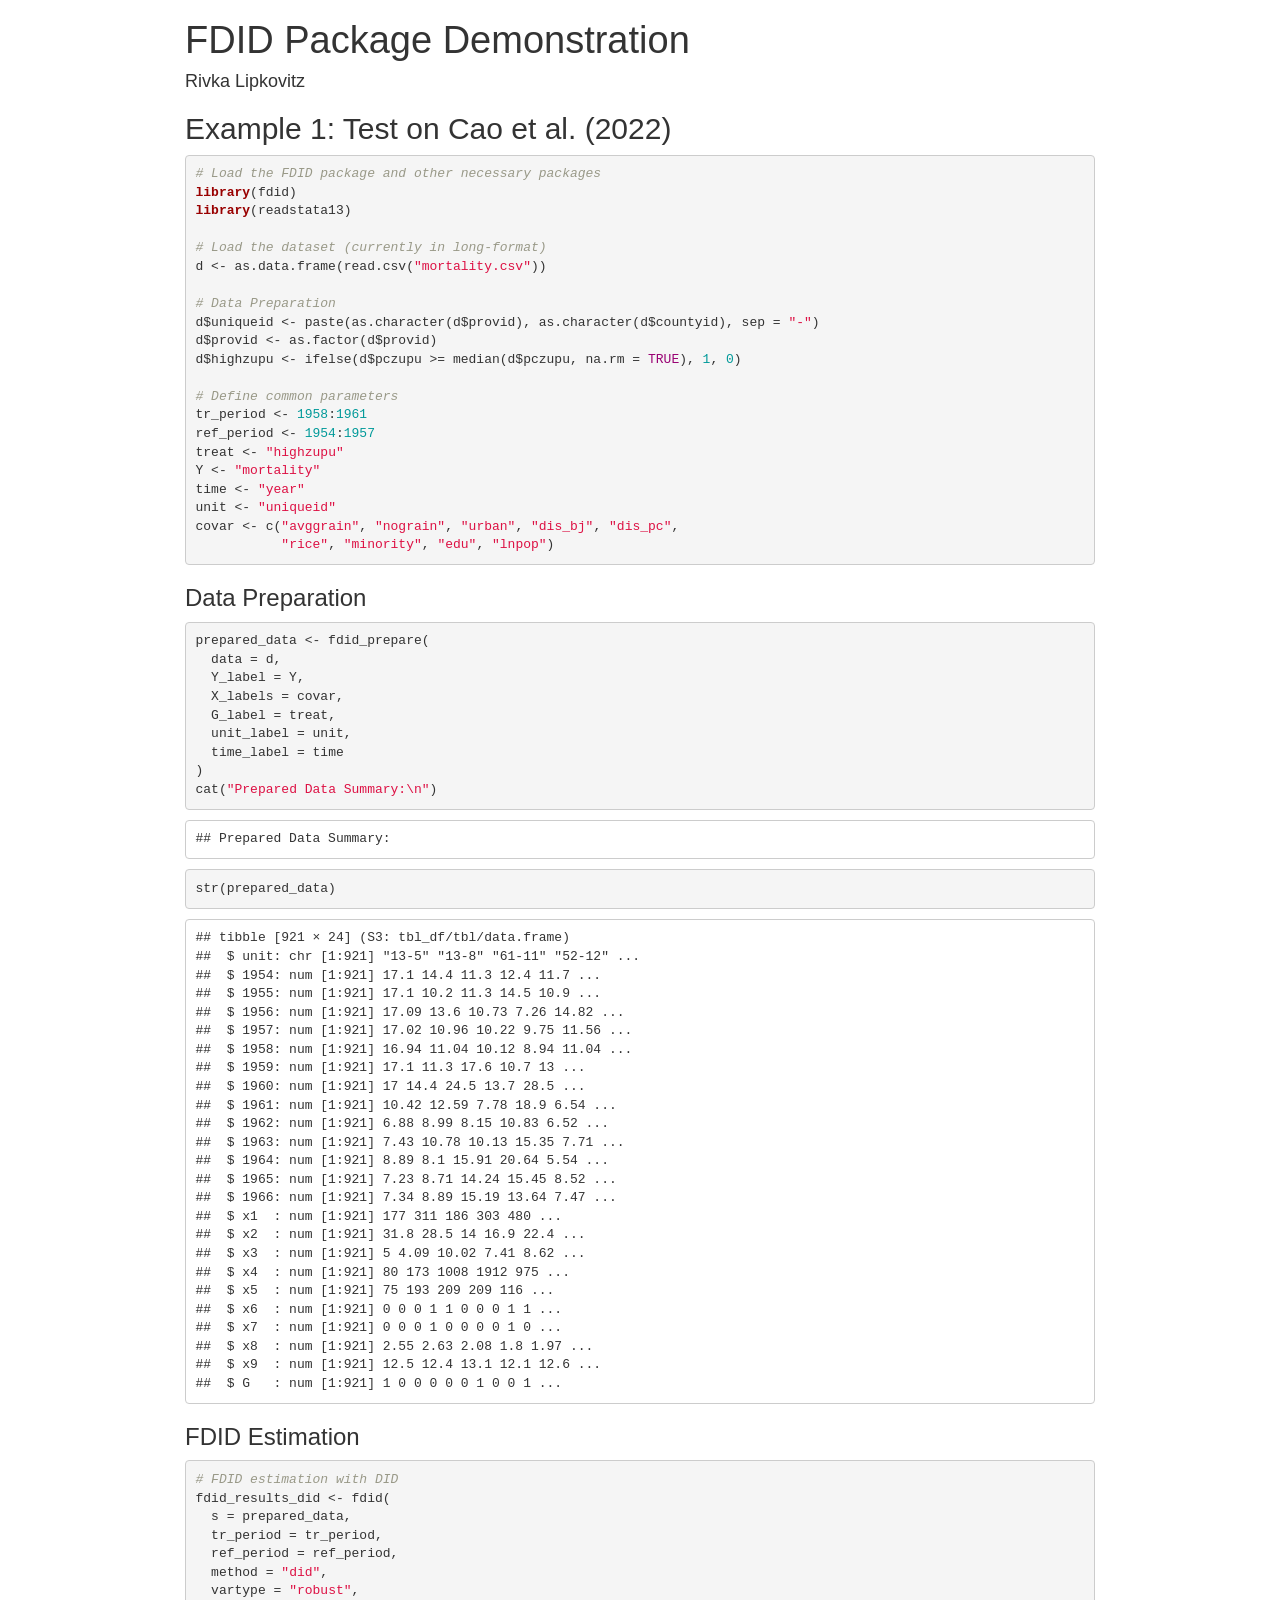
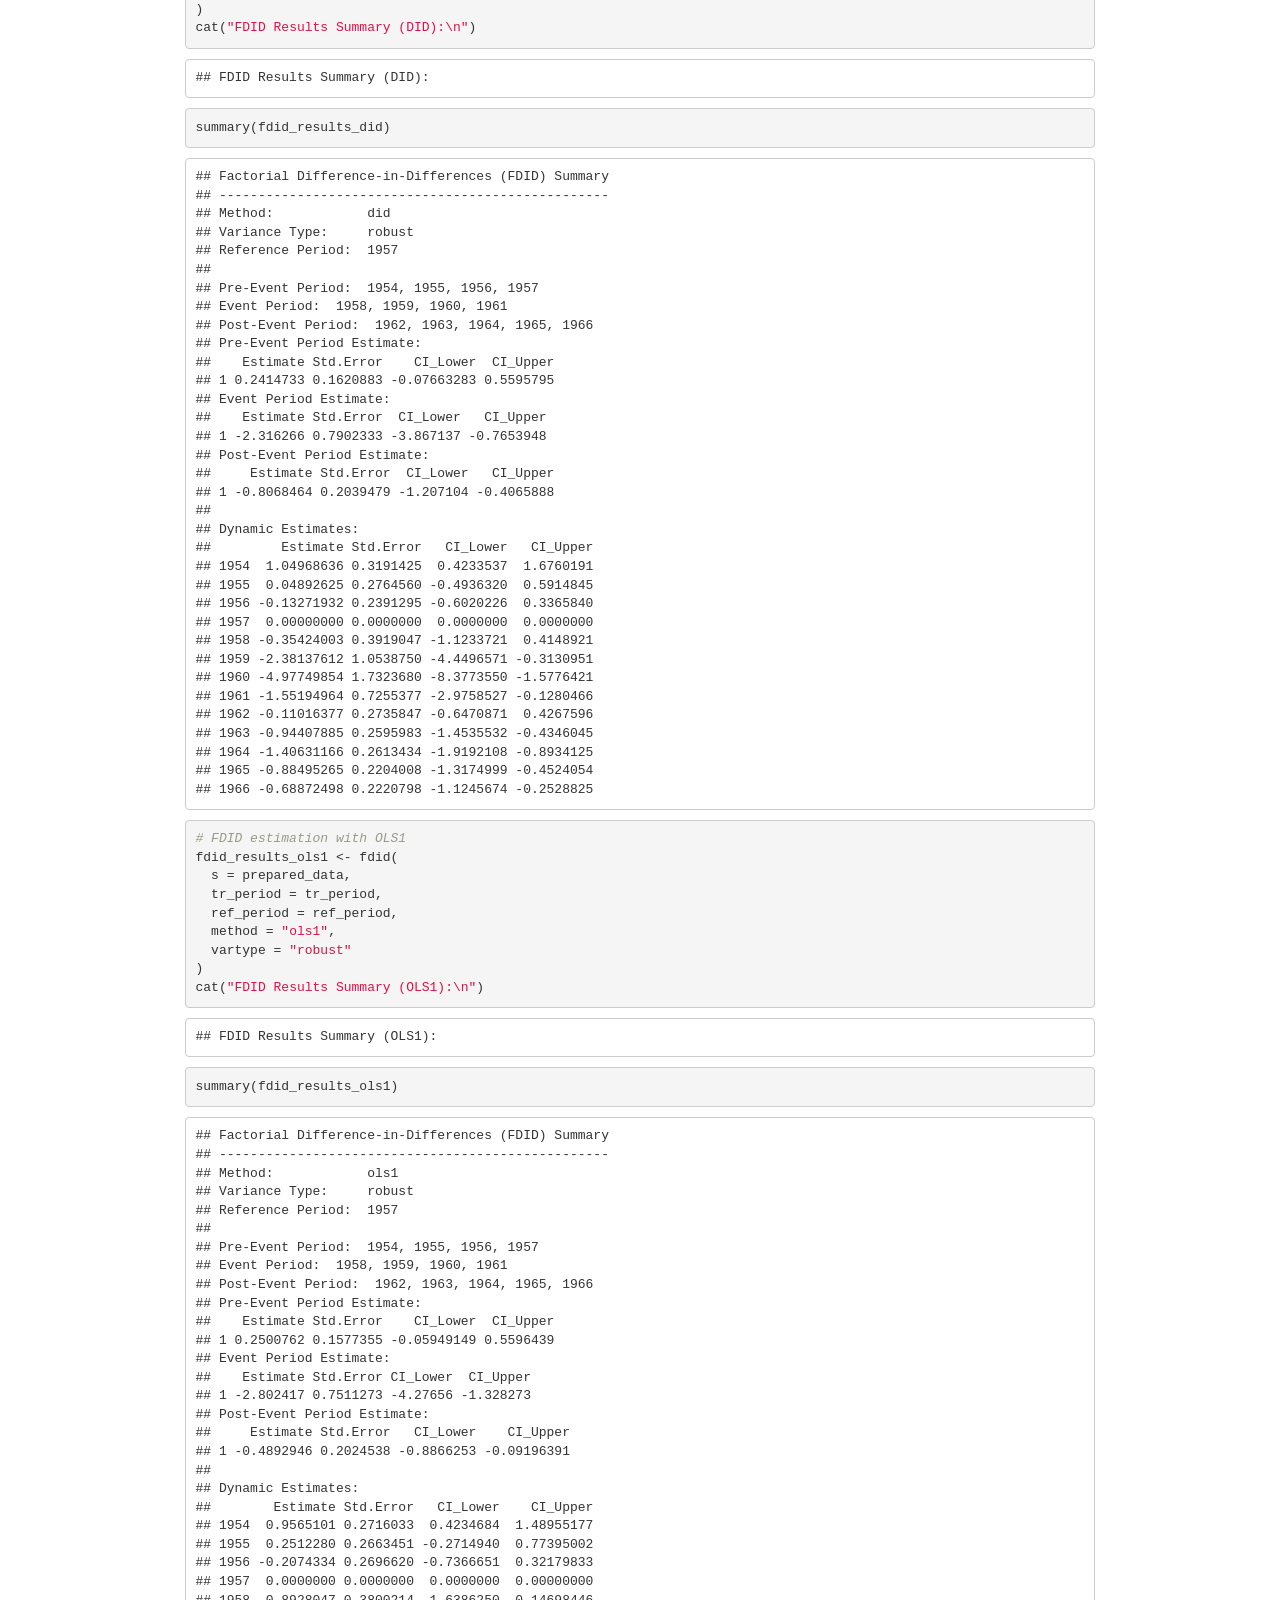
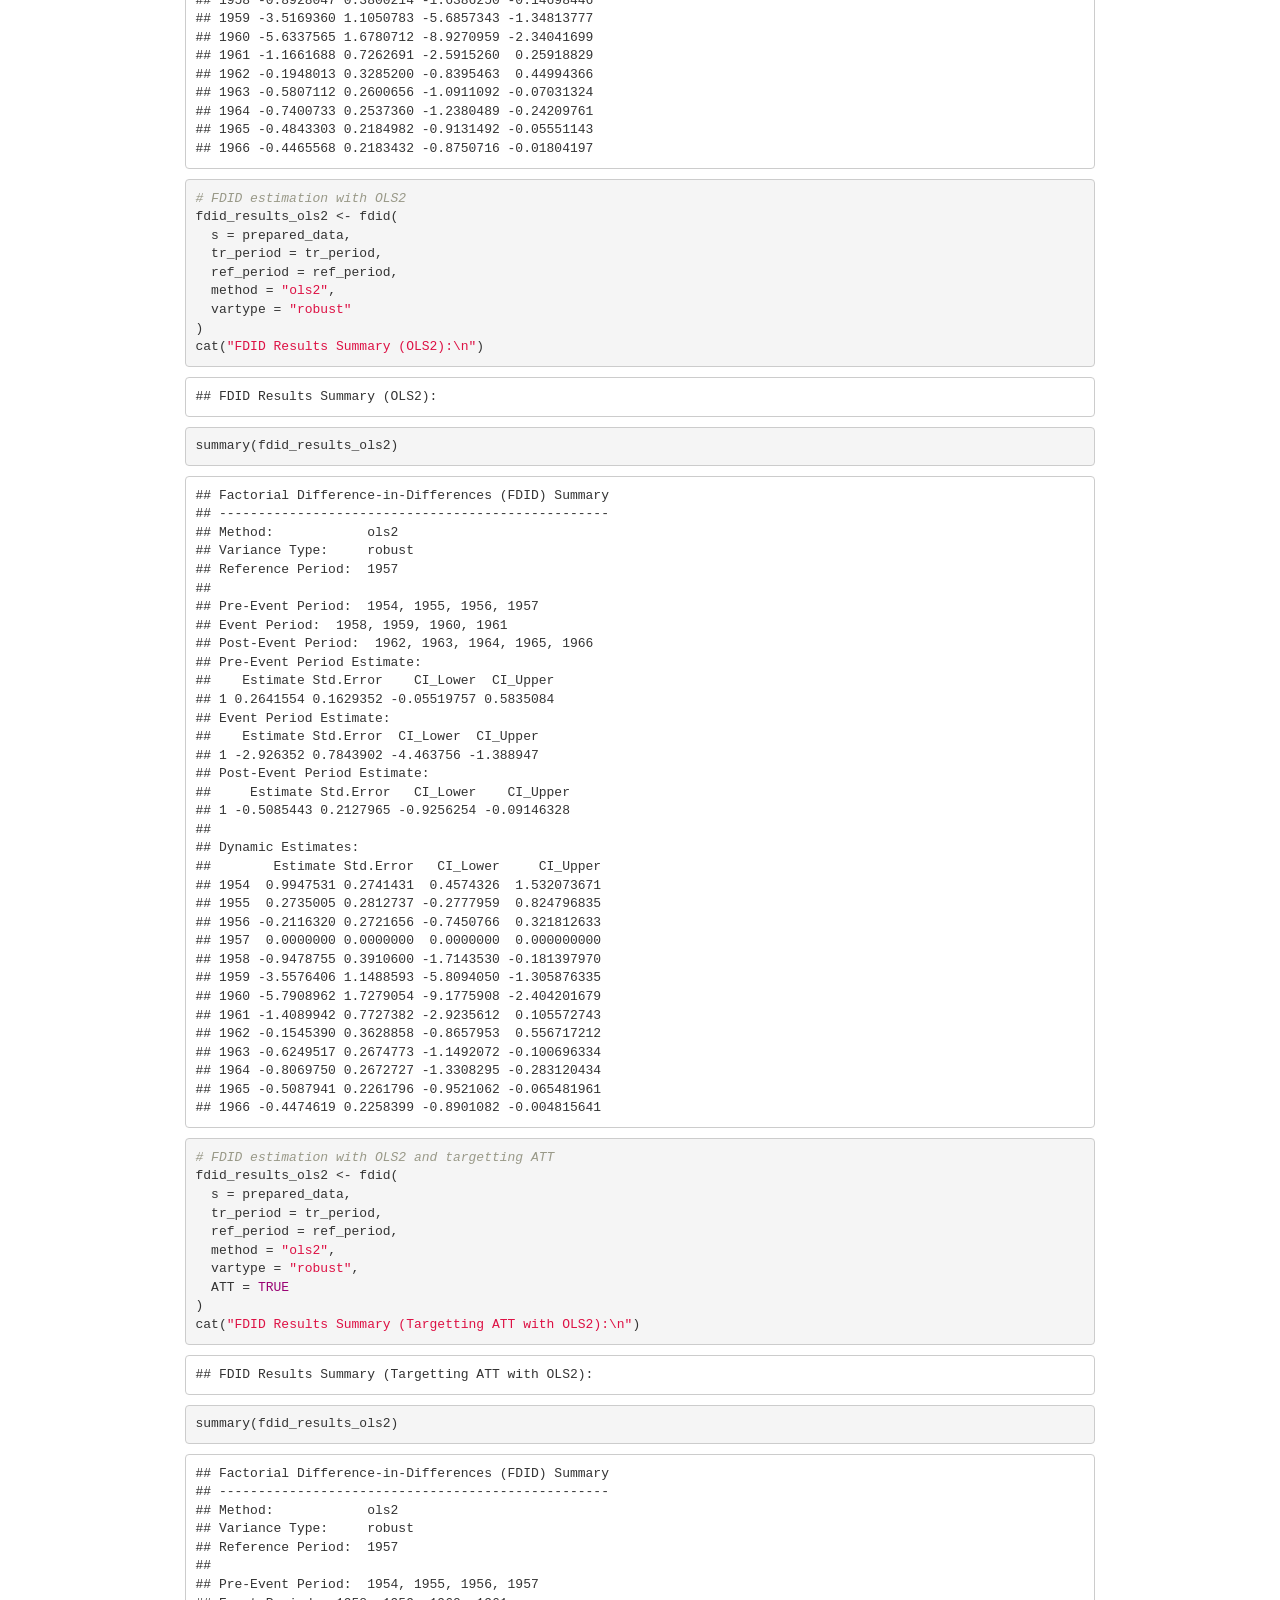
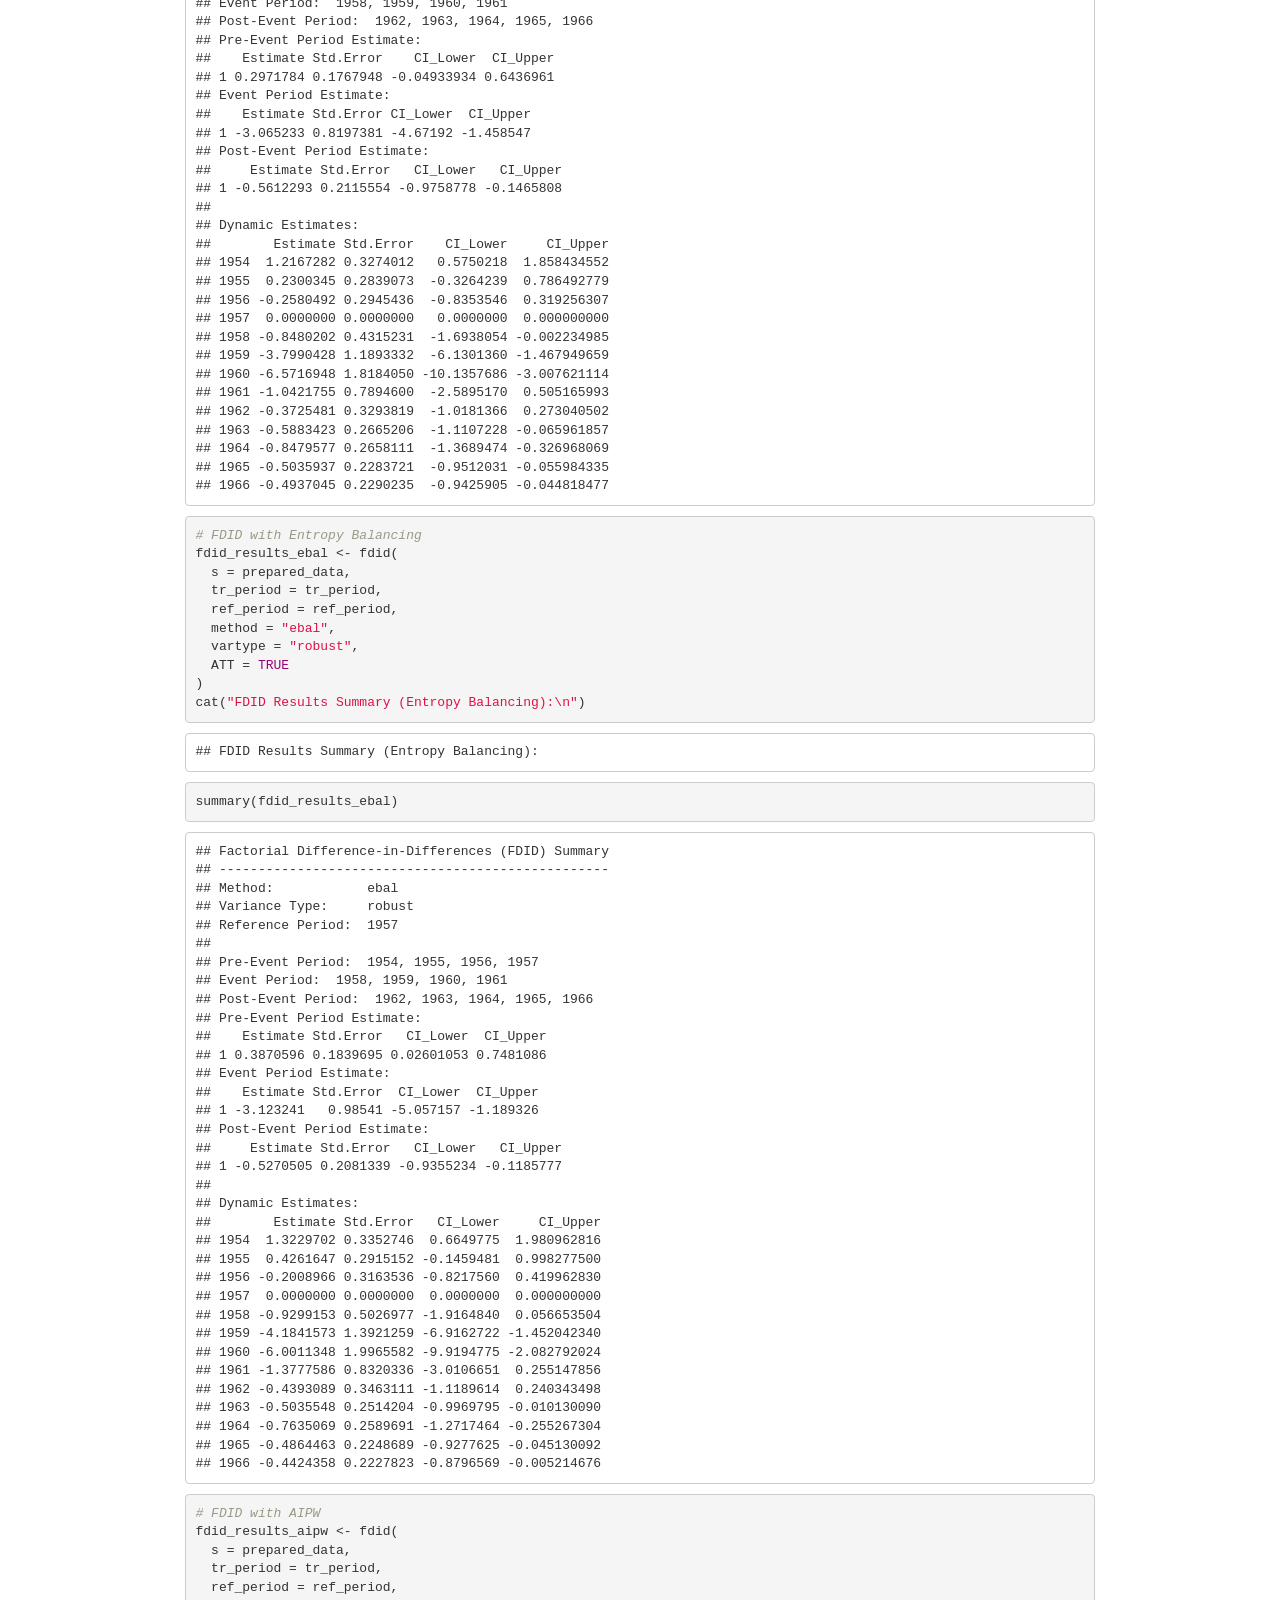
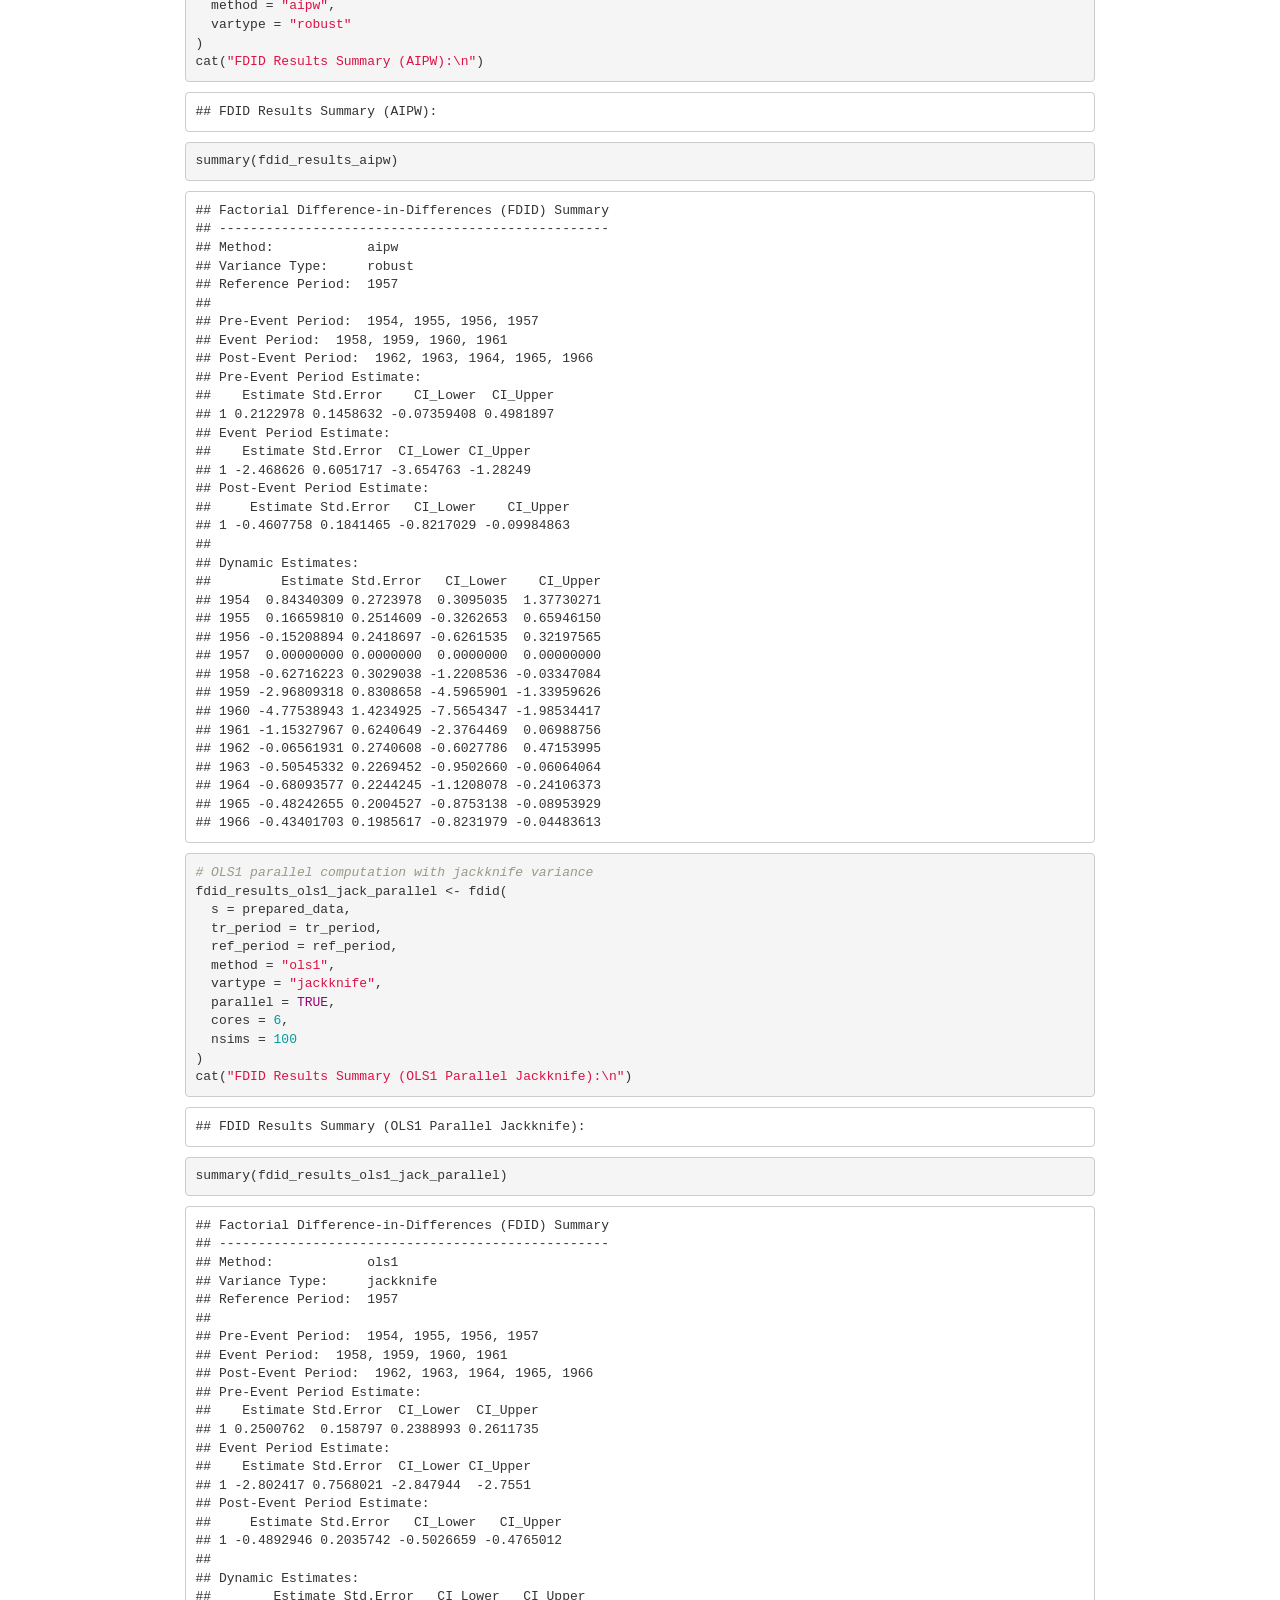
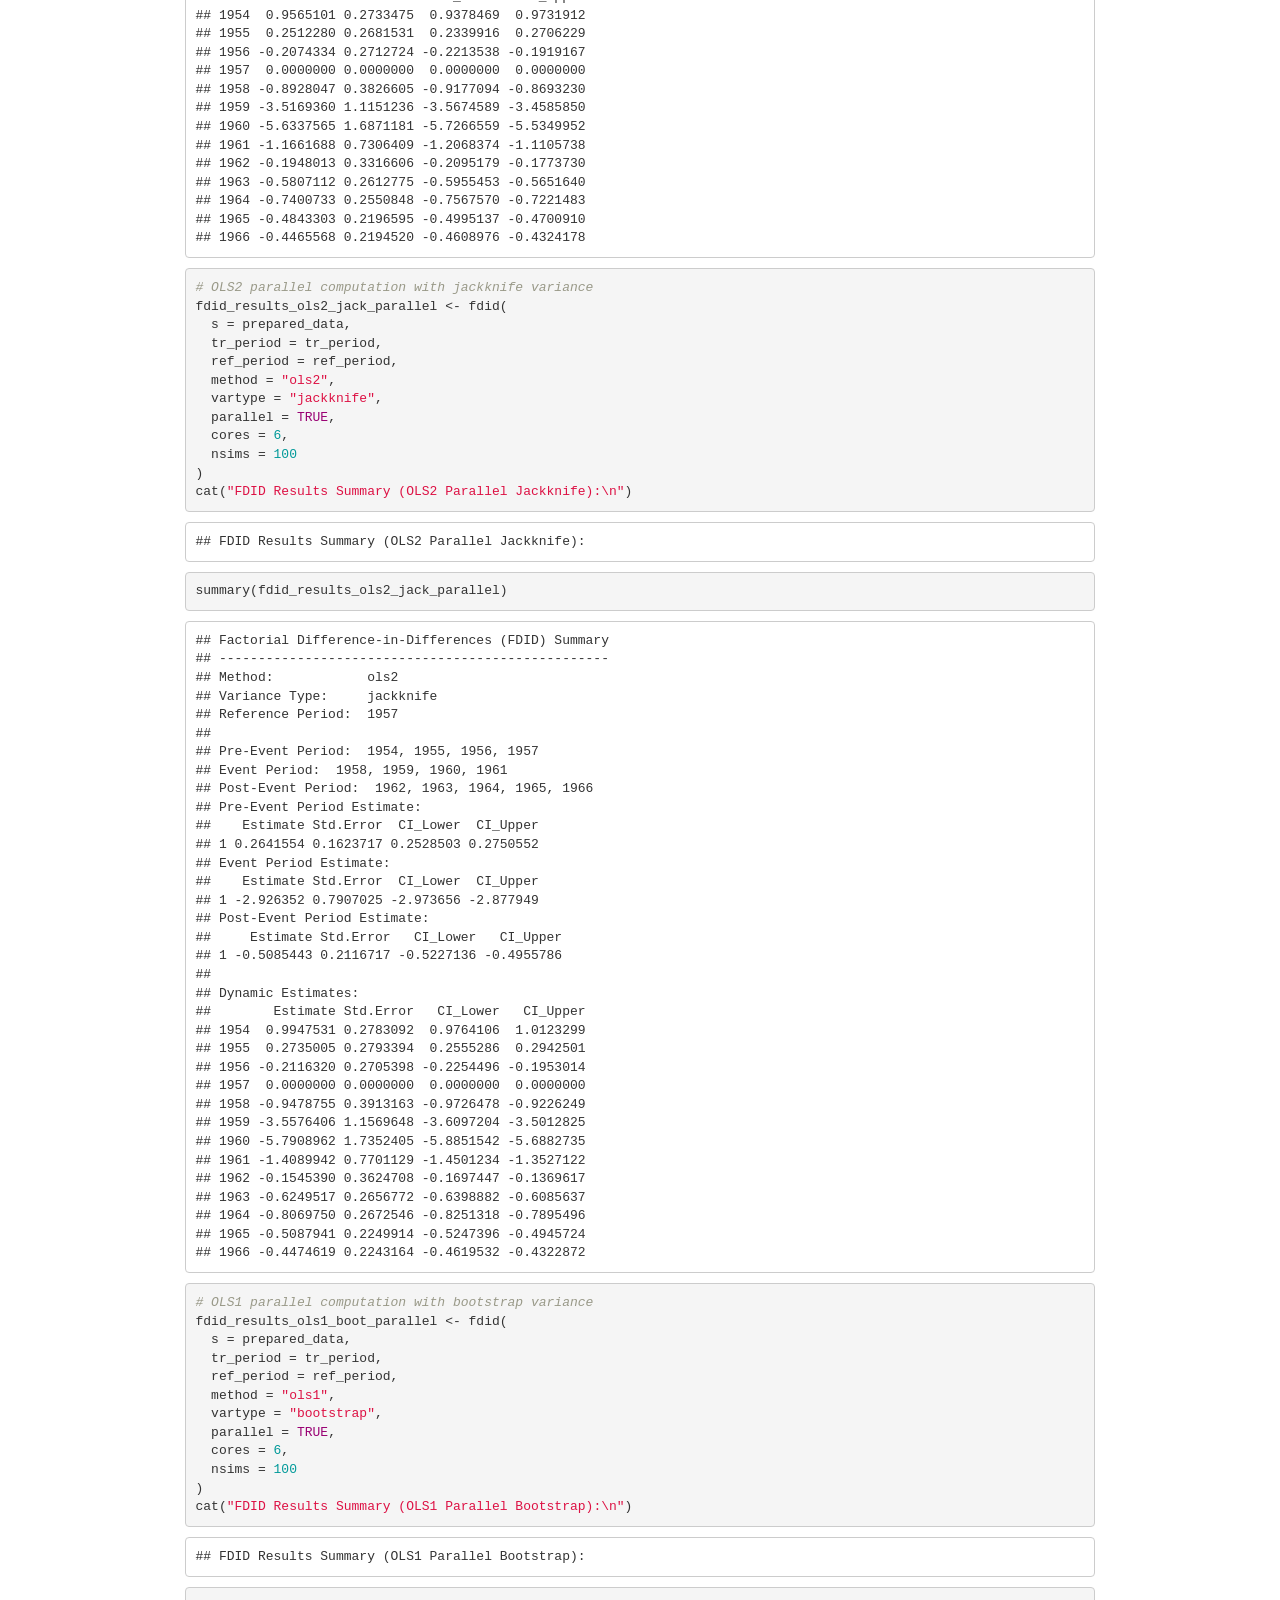
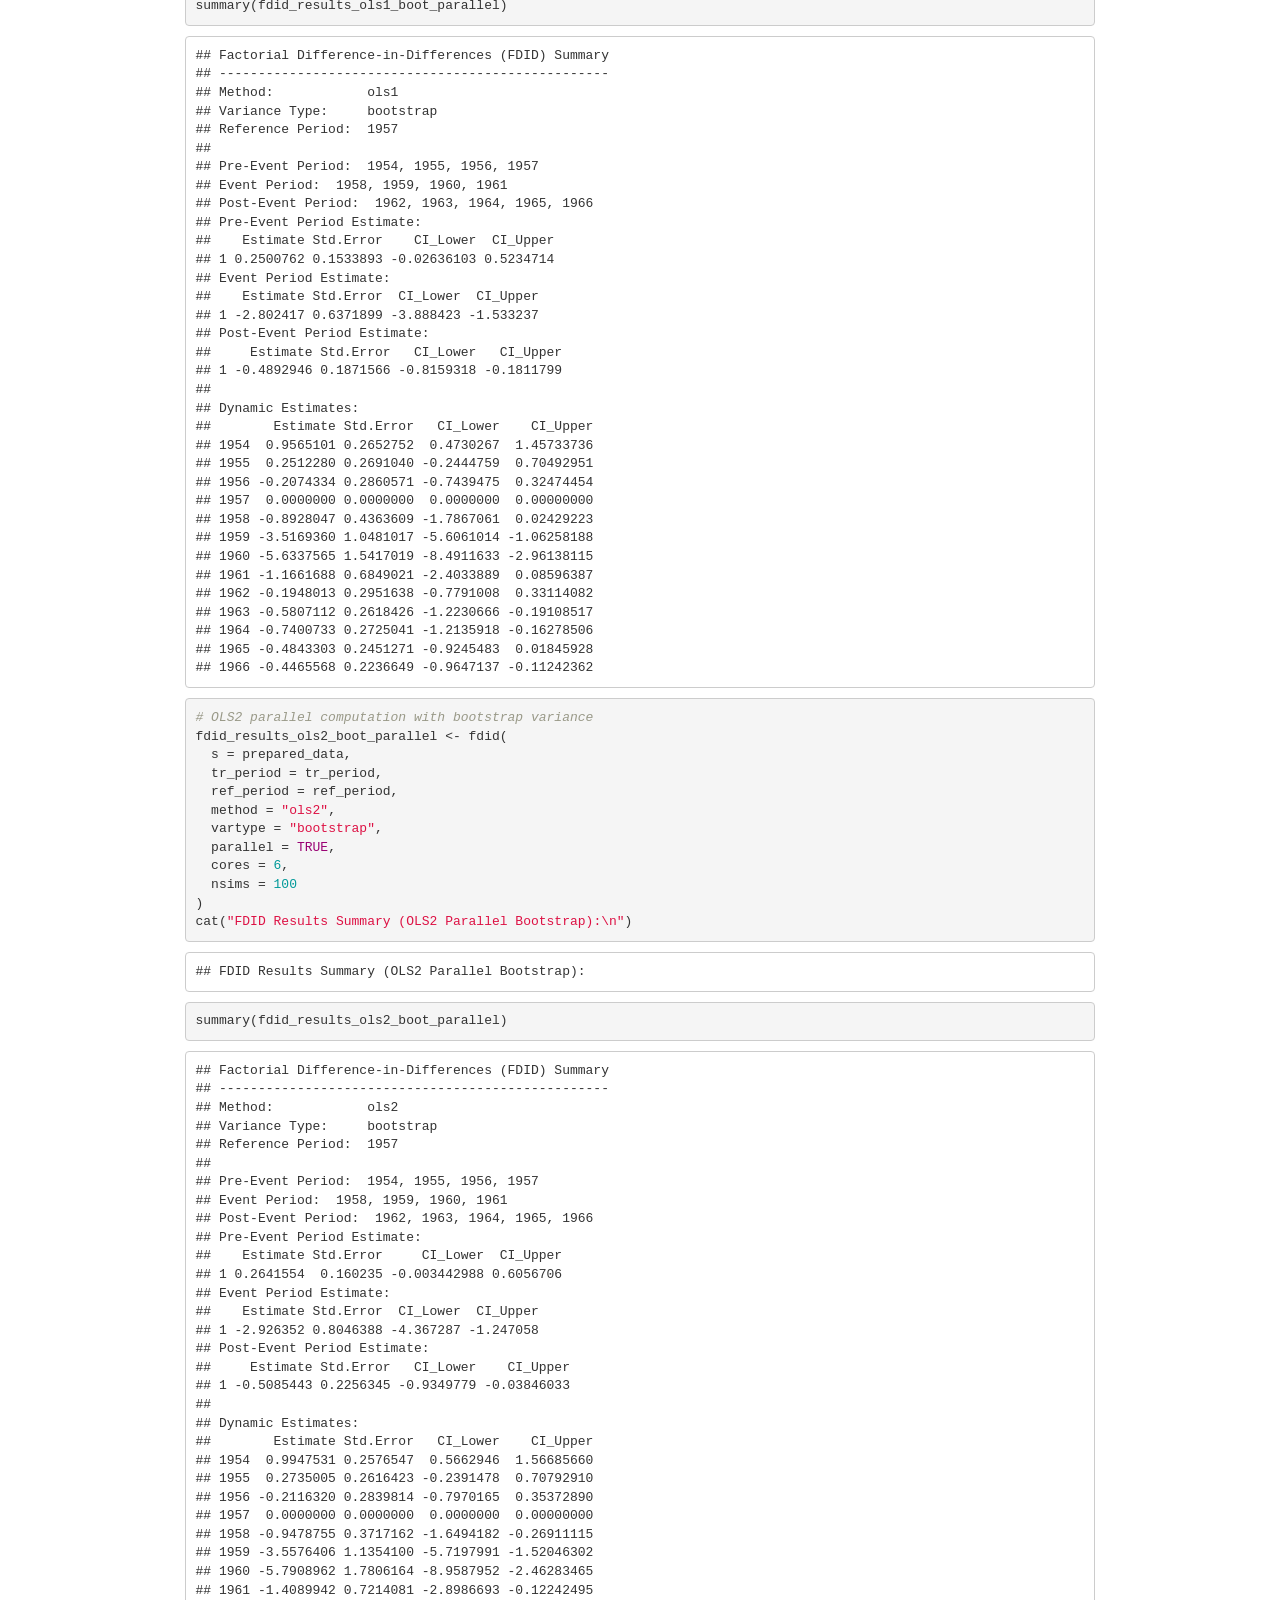
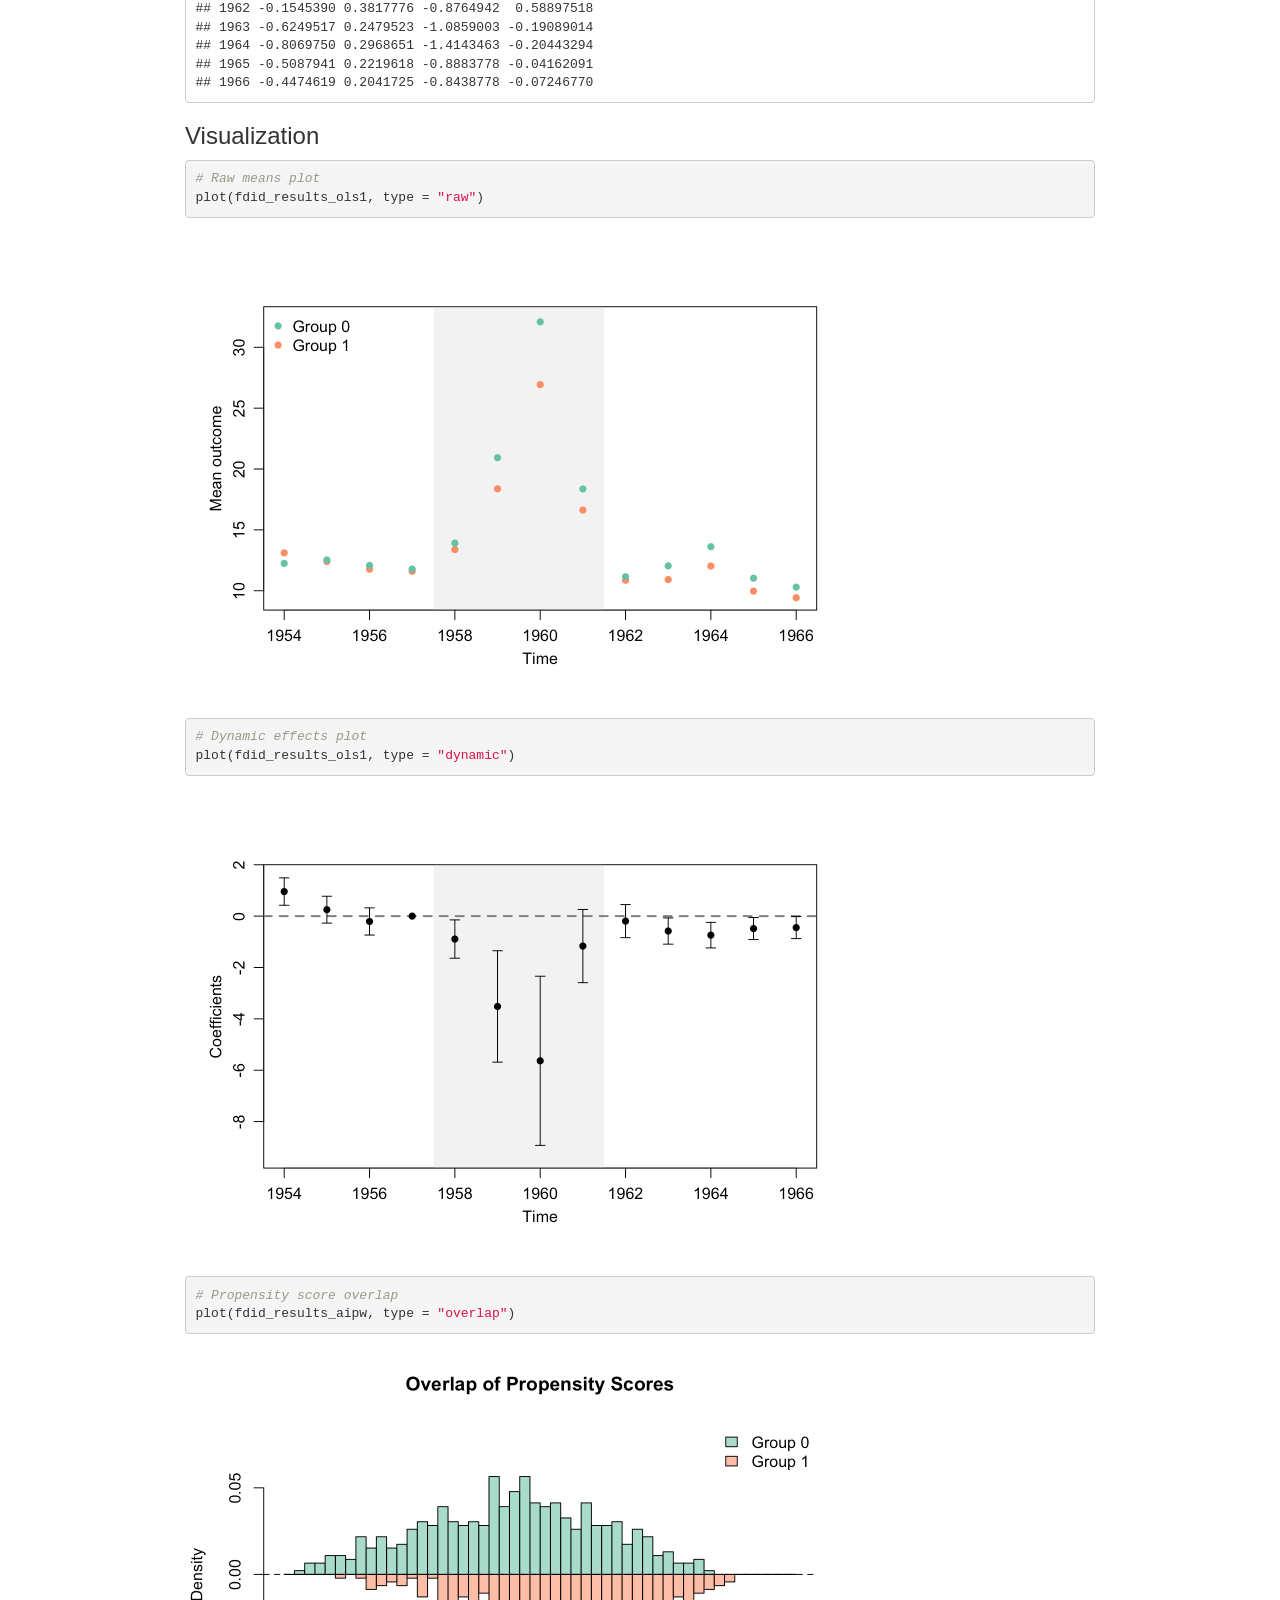
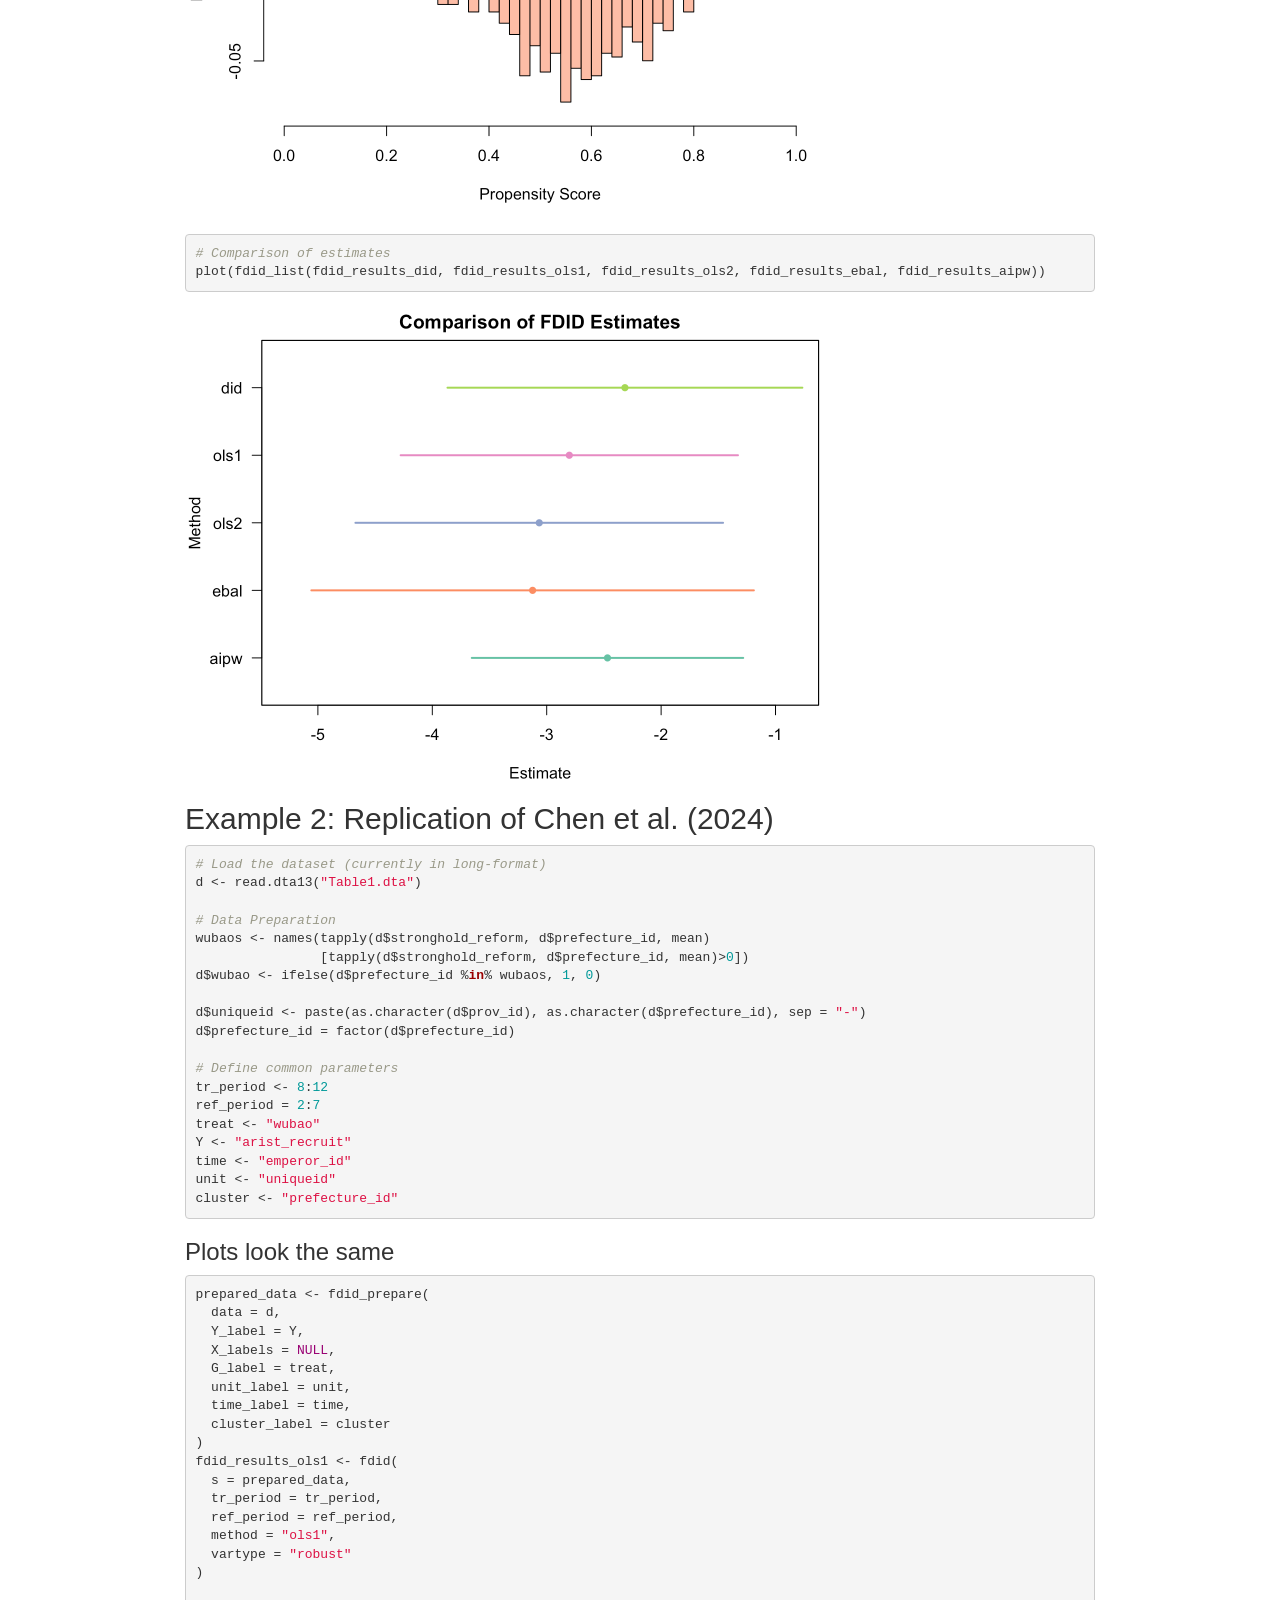
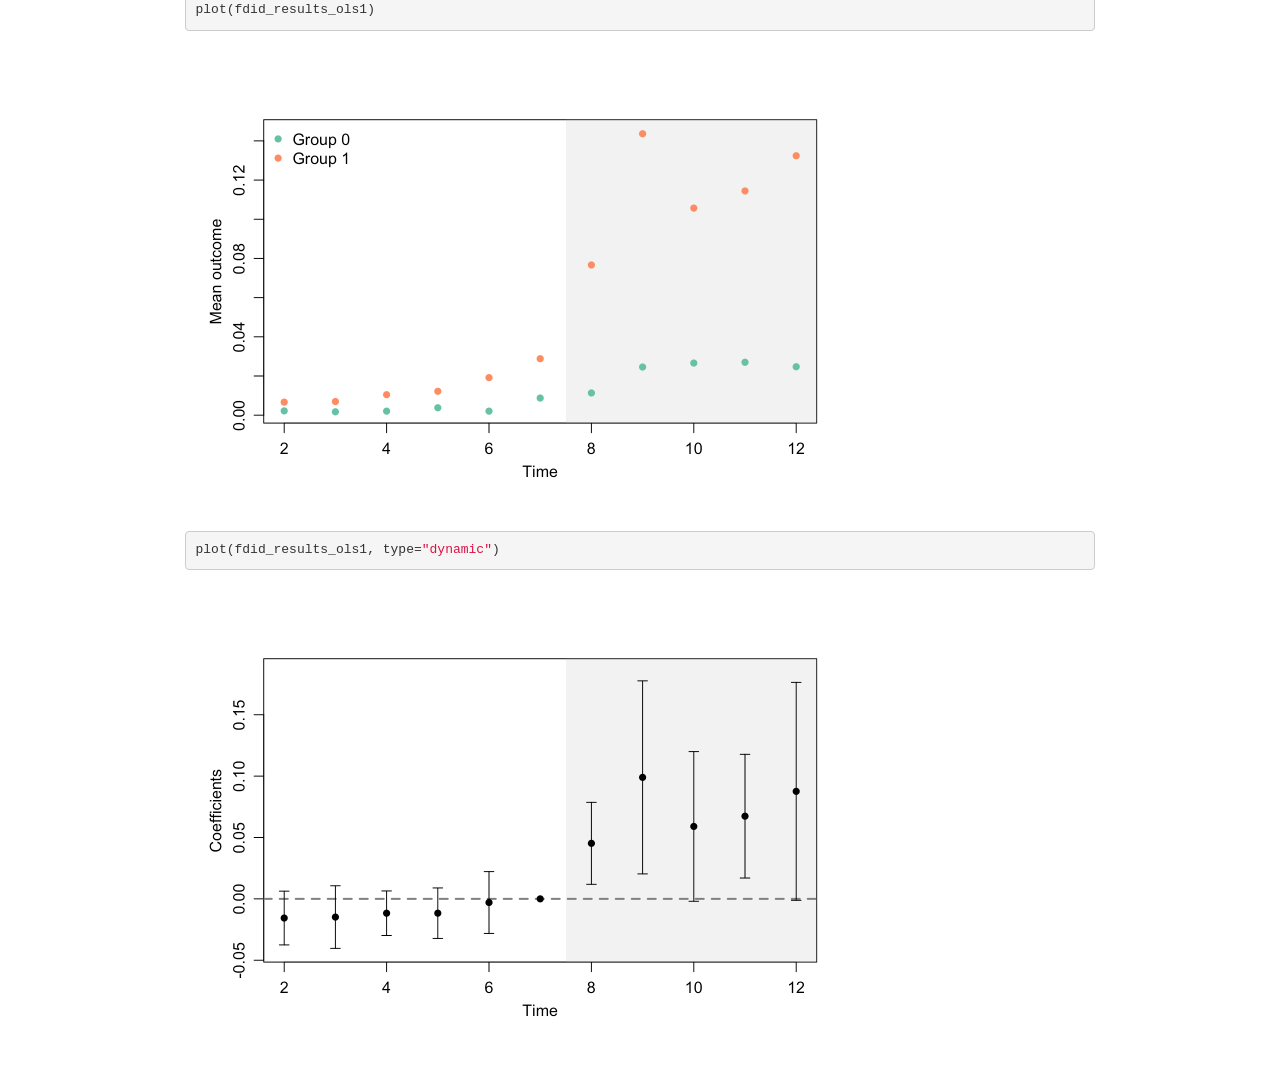
==== demonstration.html @ bb738ee5 "Can now target ATT" ====
<!DOCTYPE html>

<html>

<head>

<meta charset="utf-8" />
<meta name="generator" content="pandoc" />
<meta http-equiv="X-UA-Compatible" content="IE=EDGE" />


<meta name="author" content="Rivka Lipkovitz" />


<title>FDID Package Demonstration</title>

<script>// Pandoc 2.9 adds attributes on both header and div. We remove the former (to
// be compatible with the behavior of Pandoc < 2.8).
document.addEventListener('DOMContentLoaded', function(e) {
  var hs = document.querySelectorAll("div.section[class*='level'] > :first-child");
  var i, h, a;
  for (i = 0; i < hs.length; i++) {
    h = hs[i];
    if (!/^h[1-6]$/i.test(h.tagName)) continue;  // it should be a header h1-h6
    a = h.attributes;
    while (a.length > 0) h.removeAttribute(a[0].name);
  }
});
</script>
<script>/*! jQuery v3.6.0 | (c) OpenJS Foundation and other contributors | jquery.org/license */
!function(e,t){"use strict";"object"==typeof module&&"object"==typeof module.exports?module.exports=e.document?t(e,!0):function(e){if(!e.document)throw new Error("jQuery requires a window with a document");return t(e)}:t(e)}("undefined"!=typeof window?window:this,function(C,e){"use strict";var t=[],r=Object.getPrototypeOf,s=t.slice,g=t.flat?function(e){return t.flat.call(e)}:function(e){return t.concat.apply([],e)},u=t.push,i=t.indexOf,n={},o=n.toString,v=n.hasOwnProperty,a=v.toString,l=a.call(Object),y={},m=function(e){return"function"==typeof e&&"number"!=typeof e.nodeType&&"function"!=typeof e.item},x=function(e){return null!=e&&e===e.window},E=C.document,c={type:!0,src:!0,nonce:!0,noModule:!0};function b(e,t,n){var r,i,o=(n=n||E).createElement("script");if(o.text=e,t)for(r in c)(i=t[r]||t.getAttribute&&t.getAttribute(r))&&o.setAttribute(r,i);n.head.appendChild(o).parentNode.removeChild(o)}function w(e){return null==e?e+"":"object"==typeof e||"function"==typeof e?n[o.call(e)]||"object":typeof e}var f="3.6.0",S=function(e,t){return new S.fn.init(e,t)};function p(e){var t=!!e&&"length"in e&&e.length,n=w(e);return!m(e)&&!x(e)&&("array"===n||0===t||"number"==typeof t&&0<t&&t-1 in e)}S.fn=S.prototype={jquery:f,constructor:S,length:0,toArray:function(){return s.call(this)},get:function(e){return null==e?s.call(this):e<0?this[e+this.length]:this[e]},pushStack:function(e){var t=S.merge(this.constructor(),e);return t.prevObject=this,t},each:function(e){return S.each(this,e)},map:function(n){return this.pushStack(S.map(this,function(e,t){return n.call(e,t,e)}))},slice:function(){return this.pushStack(s.apply(this,arguments))},first:function(){return this.eq(0)},last:function(){return this.eq(-1)},even:function(){return this.pushStack(S.grep(this,function(e,t){return(t+1)%2}))},odd:function(){return this.pushStack(S.grep(this,function(e,t){return t%2}))},eq:function(e){var t=this.length,n=+e+(e<0?t:0);return this.pushStack(0<=n&&n<t?[this[n]]:[])},end:function(){return this.prevObject||this.constructor()},push:u,sort:t.sort,splice:t.splice},S.extend=S.fn.extend=function(){var e,t,n,r,i,o,a=arguments[0]||{},s=1,u=arguments.length,l=!1;for("boolean"==typeof a&&(l=a,a=arguments[s]||{},s++),"object"==typeof a||m(a)||(a={}),s===u&&(a=this,s--);s<u;s++)if(null!=(e=arguments[s]))for(t in e)r=e[t],"__proto__"!==t&&a!==r&&(l&&r&&(S.isPlainObject(r)||(i=Array.isArray(r)))?(n=a[t],o=i&&!Array.isArray(n)?[]:i||S.isPlainObject(n)?n:{},i=!1,a[t]=S.extend(l,o,r)):void 0!==r&&(a[t]=r));return a},S.extend({expando:"jQuery"+(f+Math.random()).replace(/\D/g,""),isReady:!0,error:function(e){throw new Error(e)},noop:function(){},isPlainObject:function(e){var t,n;return!(!e||"[object Object]"!==o.call(e))&&(!(t=r(e))||"function"==typeof(n=v.call(t,"constructor")&&t.constructor)&&a.call(n)===l)},isEmptyObject:function(e){var t;for(t in e)return!1;return!0},globalEval:function(e,t,n){b(e,{nonce:t&&t.nonce},n)},each:function(e,t){var n,r=0;if(p(e)){for(n=e.length;r<n;r++)if(!1===t.call(e[r],r,e[r]))break}else for(r in e)if(!1===t.call(e[r],r,e[r]))break;return e},makeArray:function(e,t){var n=t||[];return null!=e&&(p(Object(e))?S.merge(n,"string"==typeof e?[e]:e):u.call(n,e)),n},inArray:function(e,t,n){return null==t?-1:i.call(t,e,n)},merge:function(e,t){for(var n=+t.length,r=0,i=e.length;r<n;r++)e[i++]=t[r];return e.length=i,e},grep:function(e,t,n){for(var r=[],i=0,o=e.length,a=!n;i<o;i++)!t(e[i],i)!==a&&r.push(e[i]);return r},map:function(e,t,n){var r,i,o=0,a=[];if(p(e))for(r=e.length;o<r;o++)null!=(i=t(e[o],o,n))&&a.push(i);else for(o in e)null!=(i=t(e[o],o,n))&&a.push(i);return g(a)},guid:1,support:y}),"function"==typeof Symbol&&(S.fn[Symbol.iterator]=t[Symbol.iterator]),S.each("Boolean Number String Function Array Date RegExp Object Error Symbol".split(" "),function(e,t){n["[object "+t+"]"]=t.toLowerCase()});var d=function(n){var e,d,b,o,i,h,f,g,w,u,l,T,C,a,E,v,s,c,y,S="sizzle"+1*new Date,p=n.document,k=0,r=0,m=ue(),x=ue(),A=ue(),N=ue(),j=function(e,t){return e===t&&(l=!0),0},D={}.hasOwnProperty,t=[],q=t.pop,L=t.push,H=t.push,O=t.slice,P=function(e,t){for(var n=0,r=e.length;n<r;n++)if(e[n]===t)return n;return-1},R="checked|selected|async|autofocus|autoplay|controls|defer|disabled|hidden|ismap|loop|multiple|open|readonly|required|scoped",M="[\\x20\\t\\r\\n\\f]",I="(?:\\\\[\\da-fA-F]{1,6}"+M+"?|\\\\[^\\r\\n\\f]|[\\w-]|[^\0-\\x7f])+",W="\\["+M+"*("+I+")(?:"+M+"*([*^$|!~]?=)"+M+"*(?:'((?:\\\\.|[^\\\\'])*)'|\"((?:\\\\.|[^\\\\\"])*)\"|("+I+"))|)"+M+"*\\]",F=":("+I+")(?:\\((('((?:\\\\.|[^\\\\'])*)'|\"((?:\\\\.|[^\\\\\"])*)\")|((?:\\\\.|[^\\\\()[\\]]|"+W+")*)|.*)\\)|)",B=new RegExp(M+"+","g"),$=new RegExp("^"+M+"+|((?:^|[^\\\\])(?:\\\\.)*)"+M+"+$","g"),_=new RegExp("^"+M+"*,"+M+"*"),z=new RegExp("^"+M+"*([>+~]|"+M+")"+M+"*"),U=new RegExp(M+"|>"),X=new RegExp(F),V=new RegExp("^"+I+"$"),G={ID:new RegExp("^#("+I+")"),CLASS:new RegExp("^\\.("+I+")"),TAG:new RegExp("^("+I+"|[*])"),ATTR:new RegExp("^"+W),PSEUDO:new RegExp("^"+F),CHILD:new RegExp("^:(only|first|last|nth|nth-last)-(child|of-type)(?:\\("+M+"*(even|odd|(([+-]|)(\\d*)n|)"+M+"*(?:([+-]|)"+M+"*(\\d+)|))"+M+"*\\)|)","i"),bool:new RegExp("^(?:"+R+")$","i"),needsContext:new RegExp("^"+M+"*[>+~]|:(even|odd|eq|gt|lt|nth|first|last)(?:\\("+M+"*((?:-\\d)?\\d*)"+M+"*\\)|)(?=[^-]|$)","i")},Y=/HTML$/i,Q=/^(?:input|select|textarea|button)$/i,J=/^h\d$/i,K=/^[^{]+\{\s*\[native \w/,Z=/^(?:#([\w-]+)|(\w+)|\.([\w-]+))$/,ee=/[+~]/,te=new RegExp("\\\\[\\da-fA-F]{1,6}"+M+"?|\\\\([^\\r\\n\\f])","g"),ne=function(e,t){var n="0x"+e.slice(1)-65536;return t||(n<0?String.fromCharCode(n+65536):String.fromCharCode(n>>10|55296,1023&n|56320))},re=/([\0-\x1f\x7f]|^-?\d)|^-$|[^\0-\x1f\x7f-\uFFFF\w-]/g,ie=function(e,t){return t?"\0"===e?"\ufffd":e.slice(0,-1)+"\\"+e.charCodeAt(e.length-1).toString(16)+" ":"\\"+e},oe=function(){T()},ae=be(function(e){return!0===e.disabled&&"fieldset"===e.nodeName.toLowerCase()},{dir:"parentNode",next:"legend"});try{H.apply(t=O.call(p.childNodes),p.childNodes),t[p.childNodes.length].nodeType}catch(e){H={apply:t.length?function(e,t){L.apply(e,O.call(t))}:function(e,t){var n=e.length,r=0;while(e[n++]=t[r++]);e.length=n-1}}}function se(t,e,n,r){var i,o,a,s,u,l,c,f=e&&e.ownerDocument,p=e?e.nodeType:9;if(n=n||[],"string"!=typeof t||!t||1!==p&&9!==p&&11!==p)return n;if(!r&&(T(e),e=e||C,E)){if(11!==p&&(u=Z.exec(t)))if(i=u[1]){if(9===p){if(!(a=e.getElementById(i)))return n;if(a.id===i)return n.push(a),n}else if(f&&(a=f.getElementById(i))&&y(e,a)&&a.id===i)return n.push(a),n}else{if(u[2])return H.apply(n,e.getElementsByTagName(t)),n;if((i=u[3])&&d.getElementsByClassName&&e.getElementsByClassName)return H.apply(n,e.getElementsByClassName(i)),n}if(d.qsa&&!N[t+" "]&&(!v||!v.test(t))&&(1!==p||"object"!==e.nodeName.toLowerCase())){if(c=t,f=e,1===p&&(U.test(t)||z.test(t))){(f=ee.test(t)&&ye(e.parentNode)||e)===e&&d.scope||((s=e.getAttribute("id"))?s=s.replace(re,ie):e.setAttribute("id",s=S)),o=(l=h(t)).length;while(o--)l[o]=(s?"#"+s:":scope")+" "+xe(l[o]);c=l.join(",")}try{return H.apply(n,f.querySelectorAll(c)),n}catch(e){N(t,!0)}finally{s===S&&e.removeAttribute("id")}}}return g(t.replace($,"$1"),e,n,r)}function ue(){var r=[];return function e(t,n){return r.push(t+" ")>b.cacheLength&&delete e[r.shift()],e[t+" "]=n}}function le(e){return e[S]=!0,e}function ce(e){var t=C.createElement("fieldset");try{return!!e(t)}catch(e){return!1}finally{t.parentNode&&t.parentNode.removeChild(t),t=null}}function fe(e,t){var n=e.split("|"),r=n.length;while(r--)b.attrHandle[n[r]]=t}function pe(e,t){var n=t&&e,r=n&&1===e.nodeType&&1===t.nodeType&&e.sourceIndex-t.sourceIndex;if(r)return r;if(n)while(n=n.nextSibling)if(n===t)return-1;return e?1:-1}function de(t){return function(e){return"input"===e.nodeName.toLowerCase()&&e.type===t}}function he(n){return function(e){var t=e.nodeName.toLowerCase();return("input"===t||"button"===t)&&e.type===n}}function ge(t){return function(e){return"form"in e?e.parentNode&&!1===e.disabled?"label"in e?"label"in e.parentNode?e.parentNode.disabled===t:e.disabled===t:e.isDisabled===t||e.isDisabled!==!t&&ae(e)===t:e.disabled===t:"label"in e&&e.disabled===t}}function ve(a){return le(function(o){return o=+o,le(function(e,t){var n,r=a([],e.length,o),i=r.length;while(i--)e[n=r[i]]&&(e[n]=!(t[n]=e[n]))})})}function ye(e){return e&&"undefined"!=typeof e.getElementsByTagName&&e}for(e in d=se.support={},i=se.isXML=function(e){var t=e&&e.namespaceURI,n=e&&(e.ownerDocument||e).documentElement;return!Y.test(t||n&&n.nodeName||"HTML")},T=se.setDocument=function(e){var t,n,r=e?e.ownerDocument||e:p;return r!=C&&9===r.nodeType&&r.documentElement&&(a=(C=r).documentElement,E=!i(C),p!=C&&(n=C.defaultView)&&n.top!==n&&(n.addEventListener?n.addEventListener("unload",oe,!1):n.attachEvent&&n.attachEvent("onunload",oe)),d.scope=ce(function(e){return a.appendChild(e).appendChild(C.createElement("div")),"undefined"!=typeof e.querySelectorAll&&!e.querySelectorAll(":scope fieldset div").length}),d.attributes=ce(function(e){return e.className="i",!e.getAttribute("className")}),d.getElementsByTagName=ce(function(e){return e.appendChild(C.createComment("")),!e.getElementsByTagName("*").length}),d.getElementsByClassName=K.test(C.getElementsByClassName),d.getById=ce(function(e){return a.appendChild(e).id=S,!C.getElementsByName||!C.getElementsByName(S).length}),d.getById?(b.filter.ID=function(e){var t=e.replace(te,ne);return function(e){return e.getAttribute("id")===t}},b.find.ID=function(e,t){if("undefined"!=typeof t.getElementById&&E){var n=t.getElementById(e);return n?[n]:[]}}):(b.filter.ID=function(e){var n=e.replace(te,ne);return function(e){var t="undefined"!=typeof e.getAttributeNode&&e.getAttributeNode("id");return t&&t.value===n}},b.find.ID=function(e,t){if("undefined"!=typeof t.getElementById&&E){var n,r,i,o=t.getElementById(e);if(o){if((n=o.getAttributeNode("id"))&&n.value===e)return[o];i=t.getElementsByName(e),r=0;while(o=i[r++])if((n=o.getAttributeNode("id"))&&n.value===e)return[o]}return[]}}),b.find.TAG=d.getElementsByTagName?function(e,t){return"undefined"!=typeof t.getElementsByTagName?t.getElementsByTagName(e):d.qsa?t.querySelectorAll(e):void 0}:function(e,t){var n,r=[],i=0,o=t.getElementsByTagName(e);if("*"===e){while(n=o[i++])1===n.nodeType&&r.push(n);return r}return o},b.find.CLASS=d.getElementsByClassName&&function(e,t){if("undefined"!=typeof t.getElementsByClassName&&E)return t.getElementsByClassName(e)},s=[],v=[],(d.qsa=K.test(C.querySelectorAll))&&(ce(function(e){var t;a.appendChild(e).innerHTML="<a id='"+S+"'></a><select id='"+S+"-\r\\' msallowcapture=''><option selected=''></option></select>",e.querySelectorAll("[msallowcapture^='']").length&&v.push("[*^$]="+M+"*(?:''|\"\")"),e.querySelectorAll("[selected]").length||v.push("\\["+M+"*(?:value|"+R+")"),e.querySelectorAll("[id~="+S+"-]").length||v.push("~="),(t=C.createElement("input")).setAttribute("name",""),e.appendChild(t),e.querySelectorAll("[name='']").length||v.push("\\["+M+"*name"+M+"*="+M+"*(?:''|\"\")"),e.querySelectorAll(":checked").length||v.push(":checked"),e.querySelectorAll("a#"+S+"+*").length||v.push(".#.+[+~]"),e.querySelectorAll("\\\f"),v.push("[\\r\\n\\f]")}),ce(function(e){e.innerHTML="<a href='' disabled='disabled'></a><select disabled='disabled'><option/></select>";var t=C.createElement("input");t.setAttribute("type","hidden"),e.appendChild(t).setAttribute("name","D"),e.querySelectorAll("[name=d]").length&&v.push("name"+M+"*[*^$|!~]?="),2!==e.querySelectorAll(":enabled").length&&v.push(":enabled",":disabled"),a.appendChild(e).disabled=!0,2!==e.querySelectorAll(":disabled").length&&v.push(":enabled",":disabled"),e.querySelectorAll("*,:x"),v.push(",.*:")})),(d.matchesSelector=K.test(c=a.matches||a.webkitMatchesSelector||a.mozMatchesSelector||a.oMatchesSelector||a.msMatchesSelector))&&ce(function(e){d.disconnectedMatch=c.call(e,"*"),c.call(e,"[s!='']:x"),s.push("!=",F)}),v=v.length&&new RegExp(v.join("|")),s=s.length&&new RegExp(s.join("|")),t=K.test(a.compareDocumentPosition),y=t||K.test(a.contains)?function(e,t){var n=9===e.nodeType?e.documentElement:e,r=t&&t.parentNode;return e===r||!(!r||1!==r.nodeType||!(n.contains?n.contains(r):e.compareDocumentPosition&&16&e.compareDocumentPosition(r)))}:function(e,t){if(t)while(t=t.parentNode)if(t===e)return!0;return!1},j=t?function(e,t){if(e===t)return l=!0,0;var n=!e.compareDocumentPosition-!t.compareDocumentPosition;return n||(1&(n=(e.ownerDocument||e)==(t.ownerDocument||t)?e.compareDocumentPosition(t):1)||!d.sortDetached&&t.compareDocumentPosition(e)===n?e==C||e.ownerDocument==p&&y(p,e)?-1:t==C||t.ownerDocument==p&&y(p,t)?1:u?P(u,e)-P(u,t):0:4&n?-1:1)}:function(e,t){if(e===t)return l=!0,0;var n,r=0,i=e.parentNode,o=t.parentNode,a=[e],s=[t];if(!i||!o)return e==C?-1:t==C?1:i?-1:o?1:u?P(u,e)-P(u,t):0;if(i===o)return pe(e,t);n=e;while(n=n.parentNode)a.unshift(n);n=t;while(n=n.parentNode)s.unshift(n);while(a[r]===s[r])r++;return r?pe(a[r],s[r]):a[r]==p?-1:s[r]==p?1:0}),C},se.matches=function(e,t){return se(e,null,null,t)},se.matchesSelector=function(e,t){if(T(e),d.matchesSelector&&E&&!N[t+" "]&&(!s||!s.test(t))&&(!v||!v.test(t)))try{var n=c.call(e,t);if(n||d.disconnectedMatch||e.document&&11!==e.document.nodeType)return n}catch(e){N(t,!0)}return 0<se(t,C,null,[e]).length},se.contains=function(e,t){return(e.ownerDocument||e)!=C&&T(e),y(e,t)},se.attr=function(e,t){(e.ownerDocument||e)!=C&&T(e);var n=b.attrHandle[t.toLowerCase()],r=n&&D.call(b.attrHandle,t.toLowerCase())?n(e,t,!E):void 0;return void 0!==r?r:d.attributes||!E?e.getAttribute(t):(r=e.getAttributeNode(t))&&r.specified?r.value:null},se.escape=function(e){return(e+"").replace(re,ie)},se.error=function(e){throw new Error("Syntax error, unrecognized expression: "+e)},se.uniqueSort=function(e){var t,n=[],r=0,i=0;if(l=!d.detectDuplicates,u=!d.sortStable&&e.slice(0),e.sort(j),l){while(t=e[i++])t===e[i]&&(r=n.push(i));while(r--)e.splice(n[r],1)}return u=null,e},o=se.getText=function(e){var t,n="",r=0,i=e.nodeType;if(i){if(1===i||9===i||11===i){if("string"==typeof e.textContent)return e.textContent;for(e=e.firstChild;e;e=e.nextSibling)n+=o(e)}else if(3===i||4===i)return e.nodeValue}else while(t=e[r++])n+=o(t);return n},(b=se.selectors={cacheLength:50,createPseudo:le,match:G,attrHandle:{},find:{},relative:{">":{dir:"parentNode",first:!0}," ":{dir:"parentNode"},"+":{dir:"previousSibling",first:!0},"~":{dir:"previousSibling"}},preFilter:{ATTR:function(e){return e[1]=e[1].replace(te,ne),e[3]=(e[3]||e[4]||e[5]||"").replace(te,ne),"~="===e[2]&&(e[3]=" "+e[3]+" "),e.slice(0,4)},CHILD:function(e){return e[1]=e[1].toLowerCase(),"nth"===e[1].slice(0,3)?(e[3]||se.error(e[0]),e[4]=+(e[4]?e[5]+(e[6]||1):2*("even"===e[3]||"odd"===e[3])),e[5]=+(e[7]+e[8]||"odd"===e[3])):e[3]&&se.error(e[0]),e},PSEUDO:function(e){var t,n=!e[6]&&e[2];return G.CHILD.test(e[0])?null:(e[3]?e[2]=e[4]||e[5]||"":n&&X.test(n)&&(t=h(n,!0))&&(t=n.indexOf(")",n.length-t)-n.length)&&(e[0]=e[0].slice(0,t),e[2]=n.slice(0,t)),e.slice(0,3))}},filter:{TAG:function(e){var t=e.replace(te,ne).toLowerCase();return"*"===e?function(){return!0}:function(e){return e.nodeName&&e.nodeName.toLowerCase()===t}},CLASS:function(e){var t=m[e+" "];return t||(t=new RegExp("(^|"+M+")"+e+"("+M+"|$)"))&&m(e,function(e){return t.test("string"==typeof e.className&&e.className||"undefined"!=typeof e.getAttribute&&e.getAttribute("class")||"")})},ATTR:function(n,r,i){return function(e){var t=se.attr(e,n);return null==t?"!="===r:!r||(t+="","="===r?t===i:"!="===r?t!==i:"^="===r?i&&0===t.indexOf(i):"*="===r?i&&-1<t.indexOf(i):"$="===r?i&&t.slice(-i.length)===i:"~="===r?-1<(" "+t.replace(B," ")+" ").indexOf(i):"|="===r&&(t===i||t.slice(0,i.length+1)===i+"-"))}},CHILD:function(h,e,t,g,v){var y="nth"!==h.slice(0,3),m="last"!==h.slice(-4),x="of-type"===e;return 1===g&&0===v?function(e){return!!e.parentNode}:function(e,t,n){var r,i,o,a,s,u,l=y!==m?"nextSibling":"previousSibling",c=e.parentNode,f=x&&e.nodeName.toLowerCase(),p=!n&&!x,d=!1;if(c){if(y){while(l){a=e;while(a=a[l])if(x?a.nodeName.toLowerCase()===f:1===a.nodeType)return!1;u=l="only"===h&&!u&&"nextSibling"}return!0}if(u=[m?c.firstChild:c.lastChild],m&&p){d=(s=(r=(i=(o=(a=c)[S]||(a[S]={}))[a.uniqueID]||(o[a.uniqueID]={}))[h]||[])[0]===k&&r[1])&&r[2],a=s&&c.childNodes[s];while(a=++s&&a&&a[l]||(d=s=0)||u.pop())if(1===a.nodeType&&++d&&a===e){i[h]=[k,s,d];break}}else if(p&&(d=s=(r=(i=(o=(a=e)[S]||(a[S]={}))[a.uniqueID]||(o[a.uniqueID]={}))[h]||[])[0]===k&&r[1]),!1===d)while(a=++s&&a&&a[l]||(d=s=0)||u.pop())if((x?a.nodeName.toLowerCase()===f:1===a.nodeType)&&++d&&(p&&((i=(o=a[S]||(a[S]={}))[a.uniqueID]||(o[a.uniqueID]={}))[h]=[k,d]),a===e))break;return(d-=v)===g||d%g==0&&0<=d/g}}},PSEUDO:function(e,o){var t,a=b.pseudos[e]||b.setFilters[e.toLowerCase()]||se.error("unsupported pseudo: "+e);return a[S]?a(o):1<a.length?(t=[e,e,"",o],b.setFilters.hasOwnProperty(e.toLowerCase())?le(function(e,t){var n,r=a(e,o),i=r.length;while(i--)e[n=P(e,r[i])]=!(t[n]=r[i])}):function(e){return a(e,0,t)}):a}},pseudos:{not:le(function(e){var r=[],i=[],s=f(e.replace($,"$1"));return s[S]?le(function(e,t,n,r){var i,o=s(e,null,r,[]),a=e.length;while(a--)(i=o[a])&&(e[a]=!(t[a]=i))}):function(e,t,n){return r[0]=e,s(r,null,n,i),r[0]=null,!i.pop()}}),has:le(function(t){return function(e){return 0<se(t,e).length}}),contains:le(function(t){return t=t.replace(te,ne),function(e){return-1<(e.textContent||o(e)).indexOf(t)}}),lang:le(function(n){return V.test(n||"")||se.error("unsupported lang: "+n),n=n.replace(te,ne).toLowerCase(),function(e){var t;do{if(t=E?e.lang:e.getAttribute("xml:lang")||e.getAttribute("lang"))return(t=t.toLowerCase())===n||0===t.indexOf(n+"-")}while((e=e.parentNode)&&1===e.nodeType);return!1}}),target:function(e){var t=n.location&&n.location.hash;return t&&t.slice(1)===e.id},root:function(e){return e===a},focus:function(e){return e===C.activeElement&&(!C.hasFocus||C.hasFocus())&&!!(e.type||e.href||~e.tabIndex)},enabled:ge(!1),disabled:ge(!0),checked:function(e){var t=e.nodeName.toLowerCase();return"input"===t&&!!e.checked||"option"===t&&!!e.selected},selected:function(e){return e.parentNode&&e.parentNode.selectedIndex,!0===e.selected},empty:function(e){for(e=e.firstChild;e;e=e.nextSibling)if(e.nodeType<6)return!1;return!0},parent:function(e){return!b.pseudos.empty(e)},header:function(e){return J.test(e.nodeName)},input:function(e){return Q.test(e.nodeName)},button:function(e){var t=e.nodeName.toLowerCase();return"input"===t&&"button"===e.type||"button"===t},text:function(e){var t;return"input"===e.nodeName.toLowerCase()&&"text"===e.type&&(null==(t=e.getAttribute("type"))||"text"===t.toLowerCase())},first:ve(function(){return[0]}),last:ve(function(e,t){return[t-1]}),eq:ve(function(e,t,n){return[n<0?n+t:n]}),even:ve(function(e,t){for(var n=0;n<t;n+=2)e.push(n);return e}),odd:ve(function(e,t){for(var n=1;n<t;n+=2)e.push(n);return e}),lt:ve(function(e,t,n){for(var r=n<0?n+t:t<n?t:n;0<=--r;)e.push(r);return e}),gt:ve(function(e,t,n){for(var r=n<0?n+t:n;++r<t;)e.push(r);return e})}}).pseudos.nth=b.pseudos.eq,{radio:!0,checkbox:!0,file:!0,password:!0,image:!0})b.pseudos[e]=de(e);for(e in{submit:!0,reset:!0})b.pseudos[e]=he(e);function me(){}function xe(e){for(var t=0,n=e.length,r="";t<n;t++)r+=e[t].value;return r}function be(s,e,t){var u=e.dir,l=e.next,c=l||u,f=t&&"parentNode"===c,p=r++;return e.first?function(e,t,n){while(e=e[u])if(1===e.nodeType||f)return s(e,t,n);return!1}:function(e,t,n){var r,i,o,a=[k,p];if(n){while(e=e[u])if((1===e.nodeType||f)&&s(e,t,n))return!0}else while(e=e[u])if(1===e.nodeType||f)if(i=(o=e[S]||(e[S]={}))[e.uniqueID]||(o[e.uniqueID]={}),l&&l===e.nodeName.toLowerCase())e=e[u]||e;else{if((r=i[c])&&r[0]===k&&r[1]===p)return a[2]=r[2];if((i[c]=a)[2]=s(e,t,n))return!0}return!1}}function we(i){return 1<i.length?function(e,t,n){var r=i.length;while(r--)if(!i[r](e,t,n))return!1;return!0}:i[0]}function Te(e,t,n,r,i){for(var o,a=[],s=0,u=e.length,l=null!=t;s<u;s++)(o=e[s])&&(n&&!n(o,r,i)||(a.push(o),l&&t.push(s)));return a}function Ce(d,h,g,v,y,e){return v&&!v[S]&&(v=Ce(v)),y&&!y[S]&&(y=Ce(y,e)),le(function(e,t,n,r){var i,o,a,s=[],u=[],l=t.length,c=e||function(e,t,n){for(var r=0,i=t.length;r<i;r++)se(e,t[r],n);return n}(h||"*",n.nodeType?[n]:n,[]),f=!d||!e&&h?c:Te(c,s,d,n,r),p=g?y||(e?d:l||v)?[]:t:f;if(g&&g(f,p,n,r),v){i=Te(p,u),v(i,[],n,r),o=i.length;while(o--)(a=i[o])&&(p[u[o]]=!(f[u[o]]=a))}if(e){if(y||d){if(y){i=[],o=p.length;while(o--)(a=p[o])&&i.push(f[o]=a);y(null,p=[],i,r)}o=p.length;while(o--)(a=p[o])&&-1<(i=y?P(e,a):s[o])&&(e[i]=!(t[i]=a))}}else p=Te(p===t?p.splice(l,p.length):p),y?y(null,t,p,r):H.apply(t,p)})}function Ee(e){for(var i,t,n,r=e.length,o=b.relative[e[0].type],a=o||b.relative[" "],s=o?1:0,u=be(function(e){return e===i},a,!0),l=be(function(e){return-1<P(i,e)},a,!0),c=[function(e,t,n){var r=!o&&(n||t!==w)||((i=t).nodeType?u(e,t,n):l(e,t,n));return i=null,r}];s<r;s++)if(t=b.relative[e[s].type])c=[be(we(c),t)];else{if((t=b.filter[e[s].type].apply(null,e[s].matches))[S]){for(n=++s;n<r;n++)if(b.relative[e[n].type])break;return Ce(1<s&&we(c),1<s&&xe(e.slice(0,s-1).concat({value:" "===e[s-2].type?"*":""})).replace($,"$1"),t,s<n&&Ee(e.slice(s,n)),n<r&&Ee(e=e.slice(n)),n<r&&xe(e))}c.push(t)}return we(c)}return me.prototype=b.filters=b.pseudos,b.setFilters=new me,h=se.tokenize=function(e,t){var n,r,i,o,a,s,u,l=x[e+" "];if(l)return t?0:l.slice(0);a=e,s=[],u=b.preFilter;while(a){for(o in n&&!(r=_.exec(a))||(r&&(a=a.slice(r[0].length)||a),s.push(i=[])),n=!1,(r=z.exec(a))&&(n=r.shift(),i.push({value:n,type:r[0].replace($," ")}),a=a.slice(n.length)),b.filter)!(r=G[o].exec(a))||u[o]&&!(r=u[o](r))||(n=r.shift(),i.push({value:n,type:o,matches:r}),a=a.slice(n.length));if(!n)break}return t?a.length:a?se.error(e):x(e,s).slice(0)},f=se.compile=function(e,t){var n,v,y,m,x,r,i=[],o=[],a=A[e+" "];if(!a){t||(t=h(e)),n=t.length;while(n--)(a=Ee(t[n]))[S]?i.push(a):o.push(a);(a=A(e,(v=o,m=0<(y=i).length,x=0<v.length,r=function(e,t,n,r,i){var o,a,s,u=0,l="0",c=e&&[],f=[],p=w,d=e||x&&b.find.TAG("*",i),h=k+=null==p?1:Math.random()||.1,g=d.length;for(i&&(w=t==C||t||i);l!==g&&null!=(o=d[l]);l++){if(x&&o){a=0,t||o.ownerDocument==C||(T(o),n=!E);while(s=v[a++])if(s(o,t||C,n)){r.push(o);break}i&&(k=h)}m&&((o=!s&&o)&&u--,e&&c.push(o))}if(u+=l,m&&l!==u){a=0;while(s=y[a++])s(c,f,t,n);if(e){if(0<u)while(l--)c[l]||f[l]||(f[l]=q.call(r));f=Te(f)}H.apply(r,f),i&&!e&&0<f.length&&1<u+y.length&&se.uniqueSort(r)}return i&&(k=h,w=p),c},m?le(r):r))).selector=e}return a},g=se.select=function(e,t,n,r){var i,o,a,s,u,l="function"==typeof e&&e,c=!r&&h(e=l.selector||e);if(n=n||[],1===c.length){if(2<(o=c[0]=c[0].slice(0)).length&&"ID"===(a=o[0]).type&&9===t.nodeType&&E&&b.relative[o[1].type]){if(!(t=(b.find.ID(a.matches[0].replace(te,ne),t)||[])[0]))return n;l&&(t=t.parentNode),e=e.slice(o.shift().value.length)}i=G.needsContext.test(e)?0:o.length;while(i--){if(a=o[i],b.relative[s=a.type])break;if((u=b.find[s])&&(r=u(a.matches[0].replace(te,ne),ee.test(o[0].type)&&ye(t.parentNode)||t))){if(o.splice(i,1),!(e=r.length&&xe(o)))return H.apply(n,r),n;break}}}return(l||f(e,c))(r,t,!E,n,!t||ee.test(e)&&ye(t.parentNode)||t),n},d.sortStable=S.split("").sort(j).join("")===S,d.detectDuplicates=!!l,T(),d.sortDetached=ce(function(e){return 1&e.compareDocumentPosition(C.createElement("fieldset"))}),ce(function(e){return e.innerHTML="<a href='#'></a>","#"===e.firstChild.getAttribute("href")})||fe("type|href|height|width",function(e,t,n){if(!n)return e.getAttribute(t,"type"===t.toLowerCase()?1:2)}),d.attributes&&ce(function(e){return e.innerHTML="<input/>",e.firstChild.setAttribute("value",""),""===e.firstChild.getAttribute("value")})||fe("value",function(e,t,n){if(!n&&"input"===e.nodeName.toLowerCase())return e.defaultValue}),ce(function(e){return null==e.getAttribute("disabled")})||fe(R,function(e,t,n){var r;if(!n)return!0===e[t]?t.toLowerCase():(r=e.getAttributeNode(t))&&r.specified?r.value:null}),se}(C);S.find=d,S.expr=d.selectors,S.expr[":"]=S.expr.pseudos,S.uniqueSort=S.unique=d.uniqueSort,S.text=d.getText,S.isXMLDoc=d.isXML,S.contains=d.contains,S.escapeSelector=d.escape;var h=function(e,t,n){var r=[],i=void 0!==n;while((e=e[t])&&9!==e.nodeType)if(1===e.nodeType){if(i&&S(e).is(n))break;r.push(e)}return r},T=function(e,t){for(var n=[];e;e=e.nextSibling)1===e.nodeType&&e!==t&&n.push(e);return n},k=S.expr.match.needsContext;function A(e,t){return e.nodeName&&e.nodeName.toLowerCase()===t.toLowerCase()}var N=/^<([a-z][^\/\0>:\x20\t\r\n\f]*)[\x20\t\r\n\f]*\/?>(?:<\/\1>|)$/i;function j(e,n,r){return m(n)?S.grep(e,function(e,t){return!!n.call(e,t,e)!==r}):n.nodeType?S.grep(e,function(e){return e===n!==r}):"string"!=typeof n?S.grep(e,function(e){return-1<i.call(n,e)!==r}):S.filter(n,e,r)}S.filter=function(e,t,n){var r=t[0];return n&&(e=":not("+e+")"),1===t.length&&1===r.nodeType?S.find.matchesSelector(r,e)?[r]:[]:S.find.matches(e,S.grep(t,function(e){return 1===e.nodeType}))},S.fn.extend({find:function(e){var t,n,r=this.length,i=this;if("string"!=typeof e)return this.pushStack(S(e).filter(function(){for(t=0;t<r;t++)if(S.contains(i[t],this))return!0}));for(n=this.pushStack([]),t=0;t<r;t++)S.find(e,i[t],n);return 1<r?S.uniqueSort(n):n},filter:function(e){return this.pushStack(j(this,e||[],!1))},not:function(e){return this.pushStack(j(this,e||[],!0))},is:function(e){return!!j(this,"string"==typeof e&&k.test(e)?S(e):e||[],!1).length}});var D,q=/^(?:\s*(<[\w\W]+>)[^>]*|#([\w-]+))$/;(S.fn.init=function(e,t,n){var r,i;if(!e)return this;if(n=n||D,"string"==typeof e){if(!(r="<"===e[0]&&">"===e[e.length-1]&&3<=e.length?[null,e,null]:q.exec(e))||!r[1]&&t)return!t||t.jquery?(t||n).find(e):this.constructor(t).find(e);if(r[1]){if(t=t instanceof S?t[0]:t,S.merge(this,S.parseHTML(r[1],t&&t.nodeType?t.ownerDocument||t:E,!0)),N.test(r[1])&&S.isPlainObject(t))for(r in t)m(this[r])?this[r](t[r]):this.attr(r,t[r]);return this}return(i=E.getElementById(r[2]))&&(this[0]=i,this.length=1),this}return e.nodeType?(this[0]=e,this.length=1,this):m(e)?void 0!==n.ready?n.ready(e):e(S):S.makeArray(e,this)}).prototype=S.fn,D=S(E);var L=/^(?:parents|prev(?:Until|All))/,H={children:!0,contents:!0,next:!0,prev:!0};function O(e,t){while((e=e[t])&&1!==e.nodeType);return e}S.fn.extend({has:function(e){var t=S(e,this),n=t.length;return this.filter(function(){for(var e=0;e<n;e++)if(S.contains(this,t[e]))return!0})},closest:function(e,t){var n,r=0,i=this.length,o=[],a="string"!=typeof e&&S(e);if(!k.test(e))for(;r<i;r++)for(n=this[r];n&&n!==t;n=n.parentNode)if(n.nodeType<11&&(a?-1<a.index(n):1===n.nodeType&&S.find.matchesSelector(n,e))){o.push(n);break}return this.pushStack(1<o.length?S.uniqueSort(o):o)},index:function(e){return e?"string"==typeof e?i.call(S(e),this[0]):i.call(this,e.jquery?e[0]:e):this[0]&&this[0].parentNode?this.first().prevAll().length:-1},add:function(e,t){return this.pushStack(S.uniqueSort(S.merge(this.get(),S(e,t))))},addBack:function(e){return this.add(null==e?this.prevObject:this.prevObject.filter(e))}}),S.each({parent:function(e){var t=e.parentNode;return t&&11!==t.nodeType?t:null},parents:function(e){return h(e,"parentNode")},parentsUntil:function(e,t,n){return h(e,"parentNode",n)},next:function(e){return O(e,"nextSibling")},prev:function(e){return O(e,"previousSibling")},nextAll:function(e){return h(e,"nextSibling")},prevAll:function(e){return h(e,"previousSibling")},nextUntil:function(e,t,n){return h(e,"nextSibling",n)},prevUntil:function(e,t,n){return h(e,"previousSibling",n)},siblings:function(e){return T((e.parentNode||{}).firstChild,e)},children:function(e){return T(e.firstChild)},contents:function(e){return null!=e.contentDocument&&r(e.contentDocument)?e.contentDocument:(A(e,"template")&&(e=e.content||e),S.merge([],e.childNodes))}},function(r,i){S.fn[r]=function(e,t){var n=S.map(this,i,e);return"Until"!==r.slice(-5)&&(t=e),t&&"string"==typeof t&&(n=S.filter(t,n)),1<this.length&&(H[r]||S.uniqueSort(n),L.test(r)&&n.reverse()),this.pushStack(n)}});var P=/[^\x20\t\r\n\f]+/g;function R(e){return e}function M(e){throw e}function I(e,t,n,r){var i;try{e&&m(i=e.promise)?i.call(e).done(t).fail(n):e&&m(i=e.then)?i.call(e,t,n):t.apply(void 0,[e].slice(r))}catch(e){n.apply(void 0,[e])}}S.Callbacks=function(r){var e,n;r="string"==typeof r?(e=r,n={},S.each(e.match(P)||[],function(e,t){n[t]=!0}),n):S.extend({},r);var i,t,o,a,s=[],u=[],l=-1,c=function(){for(a=a||r.once,o=i=!0;u.length;l=-1){t=u.shift();while(++l<s.length)!1===s[l].apply(t[0],t[1])&&r.stopOnFalse&&(l=s.length,t=!1)}r.memory||(t=!1),i=!1,a&&(s=t?[]:"")},f={add:function(){return s&&(t&&!i&&(l=s.length-1,u.push(t)),function n(e){S.each(e,function(e,t){m(t)?r.unique&&f.has(t)||s.push(t):t&&t.length&&"string"!==w(t)&&n(t)})}(arguments),t&&!i&&c()),this},remove:function(){return S.each(arguments,function(e,t){var n;while(-1<(n=S.inArray(t,s,n)))s.splice(n,1),n<=l&&l--}),this},has:function(e){return e?-1<S.inArray(e,s):0<s.length},empty:function(){return s&&(s=[]),this},disable:function(){return a=u=[],s=t="",this},disabled:function(){return!s},lock:function(){return a=u=[],t||i||(s=t=""),this},locked:function(){return!!a},fireWith:function(e,t){return a||(t=[e,(t=t||[]).slice?t.slice():t],u.push(t),i||c()),this},fire:function(){return f.fireWith(this,arguments),this},fired:function(){return!!o}};return f},S.extend({Deferred:function(e){var o=[["notify","progress",S.Callbacks("memory"),S.Callbacks("memory"),2],["resolve","done",S.Callbacks("once memory"),S.Callbacks("once memory"),0,"resolved"],["reject","fail",S.Callbacks("once memory"),S.Callbacks("once memory"),1,"rejected"]],i="pending",a={state:function(){return i},always:function(){return s.done(arguments).fail(arguments),this},"catch":function(e){return a.then(null,e)},pipe:function(){var i=arguments;return S.Deferred(function(r){S.each(o,function(e,t){var n=m(i[t[4]])&&i[t[4]];s[t[1]](function(){var e=n&&n.apply(this,arguments);e&&m(e.promise)?e.promise().progress(r.notify).done(r.resolve).fail(r.reject):r[t[0]+"With"](this,n?[e]:arguments)})}),i=null}).promise()},then:function(t,n,r){var u=0;function l(i,o,a,s){return function(){var n=this,r=arguments,e=function(){var e,t;if(!(i<u)){if((e=a.apply(n,r))===o.promise())throw new TypeError("Thenable self-resolution");t=e&&("object"==typeof e||"function"==typeof e)&&e.then,m(t)?s?t.call(e,l(u,o,R,s),l(u,o,M,s)):(u++,t.call(e,l(u,o,R,s),l(u,o,M,s),l(u,o,R,o.notifyWith))):(a!==R&&(n=void 0,r=[e]),(s||o.resolveWith)(n,r))}},t=s?e:function(){try{e()}catch(e){S.Deferred.exceptionHook&&S.Deferred.exceptionHook(e,t.stackTrace),u<=i+1&&(a!==M&&(n=void 0,r=[e]),o.rejectWith(n,r))}};i?t():(S.Deferred.getStackHook&&(t.stackTrace=S.Deferred.getStackHook()),C.setTimeout(t))}}return S.Deferred(function(e){o[0][3].add(l(0,e,m(r)?r:R,e.notifyWith)),o[1][3].add(l(0,e,m(t)?t:R)),o[2][3].add(l(0,e,m(n)?n:M))}).promise()},promise:function(e){return null!=e?S.extend(e,a):a}},s={};return S.each(o,function(e,t){var n=t[2],r=t[5];a[t[1]]=n.add,r&&n.add(function(){i=r},o[3-e][2].disable,o[3-e][3].disable,o[0][2].lock,o[0][3].lock),n.add(t[3].fire),s[t[0]]=function(){return s[t[0]+"With"](this===s?void 0:this,arguments),this},s[t[0]+"With"]=n.fireWith}),a.promise(s),e&&e.call(s,s),s},when:function(e){var n=arguments.length,t=n,r=Array(t),i=s.call(arguments),o=S.Deferred(),a=function(t){return function(e){r[t]=this,i[t]=1<arguments.length?s.call(arguments):e,--n||o.resolveWith(r,i)}};if(n<=1&&(I(e,o.done(a(t)).resolve,o.reject,!n),"pending"===o.state()||m(i[t]&&i[t].then)))return o.then();while(t--)I(i[t],a(t),o.reject);return o.promise()}});var W=/^(Eval|Internal|Range|Reference|Syntax|Type|URI)Error$/;S.Deferred.exceptionHook=function(e,t){C.console&&C.console.warn&&e&&W.test(e.name)&&C.console.warn("jQuery.Deferred exception: "+e.message,e.stack,t)},S.readyException=function(e){C.setTimeout(function(){throw e})};var F=S.Deferred();function B(){E.removeEventListener("DOMContentLoaded",B),C.removeEventListener("load",B),S.ready()}S.fn.ready=function(e){return F.then(e)["catch"](function(e){S.readyException(e)}),this},S.extend({isReady:!1,readyWait:1,ready:function(e){(!0===e?--S.readyWait:S.isReady)||(S.isReady=!0)!==e&&0<--S.readyWait||F.resolveWith(E,[S])}}),S.ready.then=F.then,"complete"===E.readyState||"loading"!==E.readyState&&!E.documentElement.doScroll?C.setTimeout(S.ready):(E.addEventListener("DOMContentLoaded",B),C.addEventListener("load",B));var $=function(e,t,n,r,i,o,a){var s=0,u=e.length,l=null==n;if("object"===w(n))for(s in i=!0,n)$(e,t,s,n[s],!0,o,a);else if(void 0!==r&&(i=!0,m(r)||(a=!0),l&&(a?(t.call(e,r),t=null):(l=t,t=function(e,t,n){return l.call(S(e),n)})),t))for(;s<u;s++)t(e[s],n,a?r:r.call(e[s],s,t(e[s],n)));return i?e:l?t.call(e):u?t(e[0],n):o},_=/^-ms-/,z=/-([a-z])/g;function U(e,t){return t.toUpperCase()}function X(e){return e.replace(_,"ms-").replace(z,U)}var V=function(e){return 1===e.nodeType||9===e.nodeType||!+e.nodeType};function G(){this.expando=S.expando+G.uid++}G.uid=1,G.prototype={cache:function(e){var t=e[this.expando];return t||(t={},V(e)&&(e.nodeType?e[this.expando]=t:Object.defineProperty(e,this.expando,{value:t,configurable:!0}))),t},set:function(e,t,n){var r,i=this.cache(e);if("string"==typeof t)i[X(t)]=n;else for(r in t)i[X(r)]=t[r];return i},get:function(e,t){return void 0===t?this.cache(e):e[this.expando]&&e[this.expando][X(t)]},access:function(e,t,n){return void 0===t||t&&"string"==typeof t&&void 0===n?this.get(e,t):(this.set(e,t,n),void 0!==n?n:t)},remove:function(e,t){var n,r=e[this.expando];if(void 0!==r){if(void 0!==t){n=(t=Array.isArray(t)?t.map(X):(t=X(t))in r?[t]:t.match(P)||[]).length;while(n--)delete r[t[n]]}(void 0===t||S.isEmptyObject(r))&&(e.nodeType?e[this.expando]=void 0:delete e[this.expando])}},hasData:function(e){var t=e[this.expando];return void 0!==t&&!S.isEmptyObject(t)}};var Y=new G,Q=new G,J=/^(?:\{[\w\W]*\}|\[[\w\W]*\])$/,K=/[A-Z]/g;function Z(e,t,n){var r,i;if(void 0===n&&1===e.nodeType)if(r="data-"+t.replace(K,"-$&").toLowerCase(),"string"==typeof(n=e.getAttribute(r))){try{n="true"===(i=n)||"false"!==i&&("null"===i?null:i===+i+""?+i:J.test(i)?JSON.parse(i):i)}catch(e){}Q.set(e,t,n)}else n=void 0;return n}S.extend({hasData:function(e){return Q.hasData(e)||Y.hasData(e)},data:function(e,t,n){return Q.access(e,t,n)},removeData:function(e,t){Q.remove(e,t)},_data:function(e,t,n){return Y.access(e,t,n)},_removeData:function(e,t){Y.remove(e,t)}}),S.fn.extend({data:function(n,e){var t,r,i,o=this[0],a=o&&o.attributes;if(void 0===n){if(this.length&&(i=Q.get(o),1===o.nodeType&&!Y.get(o,"hasDataAttrs"))){t=a.length;while(t--)a[t]&&0===(r=a[t].name).indexOf("data-")&&(r=X(r.slice(5)),Z(o,r,i[r]));Y.set(o,"hasDataAttrs",!0)}return i}return"object"==typeof n?this.each(function(){Q.set(this,n)}):$(this,function(e){var t;if(o&&void 0===e)return void 0!==(t=Q.get(o,n))?t:void 0!==(t=Z(o,n))?t:void 0;this.each(function(){Q.set(this,n,e)})},null,e,1<arguments.length,null,!0)},removeData:function(e){return this.each(function(){Q.remove(this,e)})}}),S.extend({queue:function(e,t,n){var r;if(e)return t=(t||"fx")+"queue",r=Y.get(e,t),n&&(!r||Array.isArray(n)?r=Y.access(e,t,S.makeArray(n)):r.push(n)),r||[]},dequeue:function(e,t){t=t||"fx";var n=S.queue(e,t),r=n.length,i=n.shift(),o=S._queueHooks(e,t);"inprogress"===i&&(i=n.shift(),r--),i&&("fx"===t&&n.unshift("inprogress"),delete o.stop,i.call(e,function(){S.dequeue(e,t)},o)),!r&&o&&o.empty.fire()},_queueHooks:function(e,t){var n=t+"queueHooks";return Y.get(e,n)||Y.access(e,n,{empty:S.Callbacks("once memory").add(function(){Y.remove(e,[t+"queue",n])})})}}),S.fn.extend({queue:function(t,n){var e=2;return"string"!=typeof t&&(n=t,t="fx",e--),arguments.length<e?S.queue(this[0],t):void 0===n?this:this.each(function(){var e=S.queue(this,t,n);S._queueHooks(this,t),"fx"===t&&"inprogress"!==e[0]&&S.dequeue(this,t)})},dequeue:function(e){return this.each(function(){S.dequeue(this,e)})},clearQueue:function(e){return this.queue(e||"fx",[])},promise:function(e,t){var n,r=1,i=S.Deferred(),o=this,a=this.length,s=function(){--r||i.resolveWith(o,[o])};"string"!=typeof e&&(t=e,e=void 0),e=e||"fx";while(a--)(n=Y.get(o[a],e+"queueHooks"))&&n.empty&&(r++,n.empty.add(s));return s(),i.promise(t)}});var ee=/[+-]?(?:\d*\.|)\d+(?:[eE][+-]?\d+|)/.source,te=new RegExp("^(?:([+-])=|)("+ee+")([a-z%]*)$","i"),ne=["Top","Right","Bottom","Left"],re=E.documentElement,ie=function(e){return S.contains(e.ownerDocument,e)},oe={composed:!0};re.getRootNode&&(ie=function(e){return S.contains(e.ownerDocument,e)||e.getRootNode(oe)===e.ownerDocument});var ae=function(e,t){return"none"===(e=t||e).style.display||""===e.style.display&&ie(e)&&"none"===S.css(e,"display")};function se(e,t,n,r){var i,o,a=20,s=r?function(){return r.cur()}:function(){return S.css(e,t,"")},u=s(),l=n&&n[3]||(S.cssNumber[t]?"":"px"),c=e.nodeType&&(S.cssNumber[t]||"px"!==l&&+u)&&te.exec(S.css(e,t));if(c&&c[3]!==l){u/=2,l=l||c[3],c=+u||1;while(a--)S.style(e,t,c+l),(1-o)*(1-(o=s()/u||.5))<=0&&(a=0),c/=o;c*=2,S.style(e,t,c+l),n=n||[]}return n&&(c=+c||+u||0,i=n[1]?c+(n[1]+1)*n[2]:+n[2],r&&(r.unit=l,r.start=c,r.end=i)),i}var ue={};function le(e,t){for(var n,r,i,o,a,s,u,l=[],c=0,f=e.length;c<f;c++)(r=e[c]).style&&(n=r.style.display,t?("none"===n&&(l[c]=Y.get(r,"display")||null,l[c]||(r.style.display="")),""===r.style.display&&ae(r)&&(l[c]=(u=a=o=void 0,a=(i=r).ownerDocument,s=i.nodeName,(u=ue[s])||(o=a.body.appendChild(a.createElement(s)),u=S.css(o,"display"),o.parentNode.removeChild(o),"none"===u&&(u="block"),ue[s]=u)))):"none"!==n&&(l[c]="none",Y.set(r,"display",n)));for(c=0;c<f;c++)null!=l[c]&&(e[c].style.display=l[c]);return e}S.fn.extend({show:function(){return le(this,!0)},hide:function(){return le(this)},toggle:function(e){return"boolean"==typeof e?e?this.show():this.hide():this.each(function(){ae(this)?S(this).show():S(this).hide()})}});var ce,fe,pe=/^(?:checkbox|radio)$/i,de=/<([a-z][^\/\0>\x20\t\r\n\f]*)/i,he=/^$|^module$|\/(?:java|ecma)script/i;ce=E.createDocumentFragment().appendChild(E.createElement("div")),(fe=E.createElement("input")).setAttribute("type","radio"),fe.setAttribute("checked","checked"),fe.setAttribute("name","t"),ce.appendChild(fe),y.checkClone=ce.cloneNode(!0).cloneNode(!0).lastChild.checked,ce.innerHTML="<textarea>x</textarea>",y.noCloneChecked=!!ce.cloneNode(!0).lastChild.defaultValue,ce.innerHTML="<option></option>",y.option=!!ce.lastChild;var ge={thead:[1,"<table>","</table>"],col:[2,"<table><colgroup>","</colgroup></table>"],tr:[2,"<table><tbody>","</tbody></table>"],td:[3,"<table><tbody><tr>","</tr></tbody></table>"],_default:[0,"",""]};function ve(e,t){var n;return n="undefined"!=typeof e.getElementsByTagName?e.getElementsByTagName(t||"*"):"undefined"!=typeof e.querySelectorAll?e.querySelectorAll(t||"*"):[],void 0===t||t&&A(e,t)?S.merge([e],n):n}function ye(e,t){for(var n=0,r=e.length;n<r;n++)Y.set(e[n],"globalEval",!t||Y.get(t[n],"globalEval"))}ge.tbody=ge.tfoot=ge.colgroup=ge.caption=ge.thead,ge.th=ge.td,y.option||(ge.optgroup=ge.option=[1,"<select multiple='multiple'>","</select>"]);var me=/<|&#?\w+;/;function xe(e,t,n,r,i){for(var o,a,s,u,l,c,f=t.createDocumentFragment(),p=[],d=0,h=e.length;d<h;d++)if((o=e[d])||0===o)if("object"===w(o))S.merge(p,o.nodeType?[o]:o);else if(me.test(o)){a=a||f.appendChild(t.createElement("div")),s=(de.exec(o)||["",""])[1].toLowerCase(),u=ge[s]||ge._default,a.innerHTML=u[1]+S.htmlPrefilter(o)+u[2],c=u[0];while(c--)a=a.lastChild;S.merge(p,a.childNodes),(a=f.firstChild).textContent=""}else p.push(t.createTextNode(o));f.textContent="",d=0;while(o=p[d++])if(r&&-1<S.inArray(o,r))i&&i.push(o);else if(l=ie(o),a=ve(f.appendChild(o),"script"),l&&ye(a),n){c=0;while(o=a[c++])he.test(o.type||"")&&n.push(o)}return f}var be=/^([^.]*)(?:\.(.+)|)/;function we(){return!0}function Te(){return!1}function Ce(e,t){return e===function(){try{return E.activeElement}catch(e){}}()==("focus"===t)}function Ee(e,t,n,r,i,o){var a,s;if("object"==typeof t){for(s in"string"!=typeof n&&(r=r||n,n=void 0),t)Ee(e,s,n,r,t[s],o);return e}if(null==r&&null==i?(i=n,r=n=void 0):null==i&&("string"==typeof n?(i=r,r=void 0):(i=r,r=n,n=void 0)),!1===i)i=Te;else if(!i)return e;return 1===o&&(a=i,(i=function(e){return S().off(e),a.apply(this,arguments)}).guid=a.guid||(a.guid=S.guid++)),e.each(function(){S.event.add(this,t,i,r,n)})}function Se(e,i,o){o?(Y.set(e,i,!1),S.event.add(e,i,{namespace:!1,handler:function(e){var t,n,r=Y.get(this,i);if(1&e.isTrigger&&this[i]){if(r.length)(S.event.special[i]||{}).delegateType&&e.stopPropagation();else if(r=s.call(arguments),Y.set(this,i,r),t=o(this,i),this[i](),r!==(n=Y.get(this,i))||t?Y.set(this,i,!1):n={},r!==n)return e.stopImmediatePropagation(),e.preventDefault(),n&&n.value}else r.length&&(Y.set(this,i,{value:S.event.trigger(S.extend(r[0],S.Event.prototype),r.slice(1),this)}),e.stopImmediatePropagation())}})):void 0===Y.get(e,i)&&S.event.add(e,i,we)}S.event={global:{},add:function(t,e,n,r,i){var o,a,s,u,l,c,f,p,d,h,g,v=Y.get(t);if(V(t)){n.handler&&(n=(o=n).handler,i=o.selector),i&&S.find.matchesSelector(re,i),n.guid||(n.guid=S.guid++),(u=v.events)||(u=v.events=Object.create(null)),(a=v.handle)||(a=v.handle=function(e){return"undefined"!=typeof S&&S.event.triggered!==e.type?S.event.dispatch.apply(t,arguments):void 0}),l=(e=(e||"").match(P)||[""]).length;while(l--)d=g=(s=be.exec(e[l])||[])[1],h=(s[2]||"").split(".").sort(),d&&(f=S.event.special[d]||{},d=(i?f.delegateType:f.bindType)||d,f=S.event.special[d]||{},c=S.extend({type:d,origType:g,data:r,handler:n,guid:n.guid,selector:i,needsContext:i&&S.expr.match.needsContext.test(i),namespace:h.join(".")},o),(p=u[d])||((p=u[d]=[]).delegateCount=0,f.setup&&!1!==f.setup.call(t,r,h,a)||t.addEventListener&&t.addEventListener(d,a)),f.add&&(f.add.call(t,c),c.handler.guid||(c.handler.guid=n.guid)),i?p.splice(p.delegateCount++,0,c):p.push(c),S.event.global[d]=!0)}},remove:function(e,t,n,r,i){var o,a,s,u,l,c,f,p,d,h,g,v=Y.hasData(e)&&Y.get(e);if(v&&(u=v.events)){l=(t=(t||"").match(P)||[""]).length;while(l--)if(d=g=(s=be.exec(t[l])||[])[1],h=(s[2]||"").split(".").sort(),d){f=S.event.special[d]||{},p=u[d=(r?f.delegateType:f.bindType)||d]||[],s=s[2]&&new RegExp("(^|\\.)"+h.join("\\.(?:.*\\.|)")+"(\\.|$)"),a=o=p.length;while(o--)c=p[o],!i&&g!==c.origType||n&&n.guid!==c.guid||s&&!s.test(c.namespace)||r&&r!==c.selector&&("**"!==r||!c.selector)||(p.splice(o,1),c.selector&&p.delegateCount--,f.remove&&f.remove.call(e,c));a&&!p.length&&(f.teardown&&!1!==f.teardown.call(e,h,v.handle)||S.removeEvent(e,d,v.handle),delete u[d])}else for(d in u)S.event.remove(e,d+t[l],n,r,!0);S.isEmptyObject(u)&&Y.remove(e,"handle events")}},dispatch:function(e){var t,n,r,i,o,a,s=new Array(arguments.length),u=S.event.fix(e),l=(Y.get(this,"events")||Object.create(null))[u.type]||[],c=S.event.special[u.type]||{};for(s[0]=u,t=1;t<arguments.length;t++)s[t]=arguments[t];if(u.delegateTarget=this,!c.preDispatch||!1!==c.preDispatch.call(this,u)){a=S.event.handlers.call(this,u,l),t=0;while((i=a[t++])&&!u.isPropagationStopped()){u.currentTarget=i.elem,n=0;while((o=i.handlers[n++])&&!u.isImmediatePropagationStopped())u.rnamespace&&!1!==o.namespace&&!u.rnamespace.test(o.namespace)||(u.handleObj=o,u.data=o.data,void 0!==(r=((S.event.special[o.origType]||{}).handle||o.handler).apply(i.elem,s))&&!1===(u.result=r)&&(u.preventDefault(),u.stopPropagation()))}return c.postDispatch&&c.postDispatch.call(this,u),u.result}},handlers:function(e,t){var n,r,i,o,a,s=[],u=t.delegateCount,l=e.target;if(u&&l.nodeType&&!("click"===e.type&&1<=e.button))for(;l!==this;l=l.parentNode||this)if(1===l.nodeType&&("click"!==e.type||!0!==l.disabled)){for(o=[],a={},n=0;n<u;n++)void 0===a[i=(r=t[n]).selector+" "]&&(a[i]=r.needsContext?-1<S(i,this).index(l):S.find(i,this,null,[l]).length),a[i]&&o.push(r);o.length&&s.push({elem:l,handlers:o})}return l=this,u<t.length&&s.push({elem:l,handlers:t.slice(u)}),s},addProp:function(t,e){Object.defineProperty(S.Event.prototype,t,{enumerable:!0,configurable:!0,get:m(e)?function(){if(this.originalEvent)return e(this.originalEvent)}:function(){if(this.originalEvent)return this.originalEvent[t]},set:function(e){Object.defineProperty(this,t,{enumerable:!0,configurable:!0,writable:!0,value:e})}})},fix:function(e){return e[S.expando]?e:new S.Event(e)},special:{load:{noBubble:!0},click:{setup:function(e){var t=this||e;return pe.test(t.type)&&t.click&&A(t,"input")&&Se(t,"click",we),!1},trigger:function(e){var t=this||e;return pe.test(t.type)&&t.click&&A(t,"input")&&Se(t,"click"),!0},_default:function(e){var t=e.target;return pe.test(t.type)&&t.click&&A(t,"input")&&Y.get(t,"click")||A(t,"a")}},beforeunload:{postDispatch:function(e){void 0!==e.result&&e.originalEvent&&(e.originalEvent.returnValue=e.result)}}}},S.removeEvent=function(e,t,n){e.removeEventListener&&e.removeEventListener(t,n)},S.Event=function(e,t){if(!(this instanceof S.Event))return new S.Event(e,t);e&&e.type?(this.originalEvent=e,this.type=e.type,this.isDefaultPrevented=e.defaultPrevented||void 0===e.defaultPrevented&&!1===e.returnValue?we:Te,this.target=e.target&&3===e.target.nodeType?e.target.parentNode:e.target,this.currentTarget=e.currentTarget,this.relatedTarget=e.relatedTarget):this.type=e,t&&S.extend(this,t),this.timeStamp=e&&e.timeStamp||Date.now(),this[S.expando]=!0},S.Event.prototype={constructor:S.Event,isDefaultPrevented:Te,isPropagationStopped:Te,isImmediatePropagationStopped:Te,isSimulated:!1,preventDefault:function(){var e=this.originalEvent;this.isDefaultPrevented=we,e&&!this.isSimulated&&e.preventDefault()},stopPropagation:function(){var e=this.originalEvent;this.isPropagationStopped=we,e&&!this.isSimulated&&e.stopPropagation()},stopImmediatePropagation:function(){var e=this.originalEvent;this.isImmediatePropagationStopped=we,e&&!this.isSimulated&&e.stopImmediatePropagation(),this.stopPropagation()}},S.each({altKey:!0,bubbles:!0,cancelable:!0,changedTouches:!0,ctrlKey:!0,detail:!0,eventPhase:!0,metaKey:!0,pageX:!0,pageY:!0,shiftKey:!0,view:!0,"char":!0,code:!0,charCode:!0,key:!0,keyCode:!0,button:!0,buttons:!0,clientX:!0,clientY:!0,offsetX:!0,offsetY:!0,pointerId:!0,pointerType:!0,screenX:!0,screenY:!0,targetTouches:!0,toElement:!0,touches:!0,which:!0},S.event.addProp),S.each({focus:"focusin",blur:"focusout"},function(e,t){S.event.special[e]={setup:function(){return Se(this,e,Ce),!1},trigger:function(){return Se(this,e),!0},_default:function(){return!0},delegateType:t}}),S.each({mouseenter:"mouseover",mouseleave:"mouseout",pointerenter:"pointerover",pointerleave:"pointerout"},function(e,i){S.event.special[e]={delegateType:i,bindType:i,handle:function(e){var t,n=e.relatedTarget,r=e.handleObj;return n&&(n===this||S.contains(this,n))||(e.type=r.origType,t=r.handler.apply(this,arguments),e.type=i),t}}}),S.fn.extend({on:function(e,t,n,r){return Ee(this,e,t,n,r)},one:function(e,t,n,r){return Ee(this,e,t,n,r,1)},off:function(e,t,n){var r,i;if(e&&e.preventDefault&&e.handleObj)return r=e.handleObj,S(e.delegateTarget).off(r.namespace?r.origType+"."+r.namespace:r.origType,r.selector,r.handler),this;if("object"==typeof e){for(i in e)this.off(i,t,e[i]);return this}return!1!==t&&"function"!=typeof t||(n=t,t=void 0),!1===n&&(n=Te),this.each(function(){S.event.remove(this,e,n,t)})}});var ke=/<script|<style|<link/i,Ae=/checked\s*(?:[^=]|=\s*.checked.)/i,Ne=/^\s*<!(?:\[CDATA\[|--)|(?:\]\]|--)>\s*$/g;function je(e,t){return A(e,"table")&&A(11!==t.nodeType?t:t.firstChild,"tr")&&S(e).children("tbody")[0]||e}function De(e){return e.type=(null!==e.getAttribute("type"))+"/"+e.type,e}function qe(e){return"true/"===(e.type||"").slice(0,5)?e.type=e.type.slice(5):e.removeAttribute("type"),e}function Le(e,t){var n,r,i,o,a,s;if(1===t.nodeType){if(Y.hasData(e)&&(s=Y.get(e).events))for(i in Y.remove(t,"handle events"),s)for(n=0,r=s[i].length;n<r;n++)S.event.add(t,i,s[i][n]);Q.hasData(e)&&(o=Q.access(e),a=S.extend({},o),Q.set(t,a))}}function He(n,r,i,o){r=g(r);var e,t,a,s,u,l,c=0,f=n.length,p=f-1,d=r[0],h=m(d);if(h||1<f&&"string"==typeof d&&!y.checkClone&&Ae.test(d))return n.each(function(e){var t=n.eq(e);h&&(r[0]=d.call(this,e,t.html())),He(t,r,i,o)});if(f&&(t=(e=xe(r,n[0].ownerDocument,!1,n,o)).firstChild,1===e.childNodes.length&&(e=t),t||o)){for(s=(a=S.map(ve(e,"script"),De)).length;c<f;c++)u=e,c!==p&&(u=S.clone(u,!0,!0),s&&S.merge(a,ve(u,"script"))),i.call(n[c],u,c);if(s)for(l=a[a.length-1].ownerDocument,S.map(a,qe),c=0;c<s;c++)u=a[c],he.test(u.type||"")&&!Y.access(u,"globalEval")&&S.contains(l,u)&&(u.src&&"module"!==(u.type||"").toLowerCase()?S._evalUrl&&!u.noModule&&S._evalUrl(u.src,{nonce:u.nonce||u.getAttribute("nonce")},l):b(u.textContent.replace(Ne,""),u,l))}return n}function Oe(e,t,n){for(var r,i=t?S.filter(t,e):e,o=0;null!=(r=i[o]);o++)n||1!==r.nodeType||S.cleanData(ve(r)),r.parentNode&&(n&&ie(r)&&ye(ve(r,"script")),r.parentNode.removeChild(r));return e}S.extend({htmlPrefilter:function(e){return e},clone:function(e,t,n){var r,i,o,a,s,u,l,c=e.cloneNode(!0),f=ie(e);if(!(y.noCloneChecked||1!==e.nodeType&&11!==e.nodeType||S.isXMLDoc(e)))for(a=ve(c),r=0,i=(o=ve(e)).length;r<i;r++)s=o[r],u=a[r],void 0,"input"===(l=u.nodeName.toLowerCase())&&pe.test(s.type)?u.checked=s.checked:"input"!==l&&"textarea"!==l||(u.defaultValue=s.defaultValue);if(t)if(n)for(o=o||ve(e),a=a||ve(c),r=0,i=o.length;r<i;r++)Le(o[r],a[r]);else Le(e,c);return 0<(a=ve(c,"script")).length&&ye(a,!f&&ve(e,"script")),c},cleanData:function(e){for(var t,n,r,i=S.event.special,o=0;void 0!==(n=e[o]);o++)if(V(n)){if(t=n[Y.expando]){if(t.events)for(r in t.events)i[r]?S.event.remove(n,r):S.removeEvent(n,r,t.handle);n[Y.expando]=void 0}n[Q.expando]&&(n[Q.expando]=void 0)}}}),S.fn.extend({detach:function(e){return Oe(this,e,!0)},remove:function(e){return Oe(this,e)},text:function(e){return $(this,function(e){return void 0===e?S.text(this):this.empty().each(function(){1!==this.nodeType&&11!==this.nodeType&&9!==this.nodeType||(this.textContent=e)})},null,e,arguments.length)},append:function(){return He(this,arguments,function(e){1!==this.nodeType&&11!==this.nodeType&&9!==this.nodeType||je(this,e).appendChild(e)})},prepend:function(){return He(this,arguments,function(e){if(1===this.nodeType||11===this.nodeType||9===this.nodeType){var t=je(this,e);t.insertBefore(e,t.firstChild)}})},before:function(){return He(this,arguments,function(e){this.parentNode&&this.parentNode.insertBefore(e,this)})},after:function(){return He(this,arguments,function(e){this.parentNode&&this.parentNode.insertBefore(e,this.nextSibling)})},empty:function(){for(var e,t=0;null!=(e=this[t]);t++)1===e.nodeType&&(S.cleanData(ve(e,!1)),e.textContent="");return this},clone:function(e,t){return e=null!=e&&e,t=null==t?e:t,this.map(function(){return S.clone(this,e,t)})},html:function(e){return $(this,function(e){var t=this[0]||{},n=0,r=this.length;if(void 0===e&&1===t.nodeType)return t.innerHTML;if("string"==typeof e&&!ke.test(e)&&!ge[(de.exec(e)||["",""])[1].toLowerCase()]){e=S.htmlPrefilter(e);try{for(;n<r;n++)1===(t=this[n]||{}).nodeType&&(S.cleanData(ve(t,!1)),t.innerHTML=e);t=0}catch(e){}}t&&this.empty().append(e)},null,e,arguments.length)},replaceWith:function(){var n=[];return He(this,arguments,function(e){var t=this.parentNode;S.inArray(this,n)<0&&(S.cleanData(ve(this)),t&&t.replaceChild(e,this))},n)}}),S.each({appendTo:"append",prependTo:"prepend",insertBefore:"before",insertAfter:"after",replaceAll:"replaceWith"},function(e,a){S.fn[e]=function(e){for(var t,n=[],r=S(e),i=r.length-1,o=0;o<=i;o++)t=o===i?this:this.clone(!0),S(r[o])[a](t),u.apply(n,t.get());return this.pushStack(n)}});var Pe=new RegExp("^("+ee+")(?!px)[a-z%]+$","i"),Re=function(e){var t=e.ownerDocument.defaultView;return t&&t.opener||(t=C),t.getComputedStyle(e)},Me=function(e,t,n){var r,i,o={};for(i in t)o[i]=e.style[i],e.style[i]=t[i];for(i in r=n.call(e),t)e.style[i]=o[i];return r},Ie=new RegExp(ne.join("|"),"i");function We(e,t,n){var r,i,o,a,s=e.style;return(n=n||Re(e))&&(""!==(a=n.getPropertyValue(t)||n[t])||ie(e)||(a=S.style(e,t)),!y.pixelBoxStyles()&&Pe.test(a)&&Ie.test(t)&&(r=s.width,i=s.minWidth,o=s.maxWidth,s.minWidth=s.maxWidth=s.width=a,a=n.width,s.width=r,s.minWidth=i,s.maxWidth=o)),void 0!==a?a+"":a}function Fe(e,t){return{get:function(){if(!e())return(this.get=t).apply(this,arguments);delete this.get}}}!function(){function e(){if(l){u.style.cssText="position:absolute;left:-11111px;width:60px;margin-top:1px;padding:0;border:0",l.style.cssText="position:relative;display:block;box-sizing:border-box;overflow:scroll;margin:auto;border:1px;padding:1px;width:60%;top:1%",re.appendChild(u).appendChild(l);var e=C.getComputedStyle(l);n="1%"!==e.top,s=12===t(e.marginLeft),l.style.right="60%",o=36===t(e.right),r=36===t(e.width),l.style.position="absolute",i=12===t(l.offsetWidth/3),re.removeChild(u),l=null}}function t(e){return Math.round(parseFloat(e))}var n,r,i,o,a,s,u=E.createElement("div"),l=E.createElement("div");l.style&&(l.style.backgroundClip="content-box",l.cloneNode(!0).style.backgroundClip="",y.clearCloneStyle="content-box"===l.style.backgroundClip,S.extend(y,{boxSizingReliable:function(){return e(),r},pixelBoxStyles:function(){return e(),o},pixelPosition:function(){return e(),n},reliableMarginLeft:function(){return e(),s},scrollboxSize:function(){return e(),i},reliableTrDimensions:function(){var e,t,n,r;return null==a&&(e=E.createElement("table"),t=E.createElement("tr"),n=E.createElement("div"),e.style.cssText="position:absolute;left:-11111px;border-collapse:separate",t.style.cssText="border:1px solid",t.style.height="1px",n.style.height="9px",n.style.display="block",re.appendChild(e).appendChild(t).appendChild(n),r=C.getComputedStyle(t),a=parseInt(r.height,10)+parseInt(r.borderTopWidth,10)+parseInt(r.borderBottomWidth,10)===t.offsetHeight,re.removeChild(e)),a}}))}();var Be=["Webkit","Moz","ms"],$e=E.createElement("div").style,_e={};function ze(e){var t=S.cssProps[e]||_e[e];return t||(e in $e?e:_e[e]=function(e){var t=e[0].toUpperCase()+e.slice(1),n=Be.length;while(n--)if((e=Be[n]+t)in $e)return e}(e)||e)}var Ue=/^(none|table(?!-c[ea]).+)/,Xe=/^--/,Ve={position:"absolute",visibility:"hidden",display:"block"},Ge={letterSpacing:"0",fontWeight:"400"};function Ye(e,t,n){var r=te.exec(t);return r?Math.max(0,r[2]-(n||0))+(r[3]||"px"):t}function Qe(e,t,n,r,i,o){var a="width"===t?1:0,s=0,u=0;if(n===(r?"border":"content"))return 0;for(;a<4;a+=2)"margin"===n&&(u+=S.css(e,n+ne[a],!0,i)),r?("content"===n&&(u-=S.css(e,"padding"+ne[a],!0,i)),"margin"!==n&&(u-=S.css(e,"border"+ne[a]+"Width",!0,i))):(u+=S.css(e,"padding"+ne[a],!0,i),"padding"!==n?u+=S.css(e,"border"+ne[a]+"Width",!0,i):s+=S.css(e,"border"+ne[a]+"Width",!0,i));return!r&&0<=o&&(u+=Math.max(0,Math.ceil(e["offset"+t[0].toUpperCase()+t.slice(1)]-o-u-s-.5))||0),u}function Je(e,t,n){var r=Re(e),i=(!y.boxSizingReliable()||n)&&"border-box"===S.css(e,"boxSizing",!1,r),o=i,a=We(e,t,r),s="offset"+t[0].toUpperCase()+t.slice(1);if(Pe.test(a)){if(!n)return a;a="auto"}return(!y.boxSizingReliable()&&i||!y.reliableTrDimensions()&&A(e,"tr")||"auto"===a||!parseFloat(a)&&"inline"===S.css(e,"display",!1,r))&&e.getClientRects().length&&(i="border-box"===S.css(e,"boxSizing",!1,r),(o=s in e)&&(a=e[s])),(a=parseFloat(a)||0)+Qe(e,t,n||(i?"border":"content"),o,r,a)+"px"}function Ke(e,t,n,r,i){return new Ke.prototype.init(e,t,n,r,i)}S.extend({cssHooks:{opacity:{get:function(e,t){if(t){var n=We(e,"opacity");return""===n?"1":n}}}},cssNumber:{animationIterationCount:!0,columnCount:!0,fillOpacity:!0,flexGrow:!0,flexShrink:!0,fontWeight:!0,gridArea:!0,gridColumn:!0,gridColumnEnd:!0,gridColumnStart:!0,gridRow:!0,gridRowEnd:!0,gridRowStart:!0,lineHeight:!0,opacity:!0,order:!0,orphans:!0,widows:!0,zIndex:!0,zoom:!0},cssProps:{},style:function(e,t,n,r){if(e&&3!==e.nodeType&&8!==e.nodeType&&e.style){var i,o,a,s=X(t),u=Xe.test(t),l=e.style;if(u||(t=ze(s)),a=S.cssHooks[t]||S.cssHooks[s],void 0===n)return a&&"get"in a&&void 0!==(i=a.get(e,!1,r))?i:l[t];"string"===(o=typeof n)&&(i=te.exec(n))&&i[1]&&(n=se(e,t,i),o="number"),null!=n&&n==n&&("number"!==o||u||(n+=i&&i[3]||(S.cssNumber[s]?"":"px")),y.clearCloneStyle||""!==n||0!==t.indexOf("background")||(l[t]="inherit"),a&&"set"in a&&void 0===(n=a.set(e,n,r))||(u?l.setProperty(t,n):l[t]=n))}},css:function(e,t,n,r){var i,o,a,s=X(t);return Xe.test(t)||(t=ze(s)),(a=S.cssHooks[t]||S.cssHooks[s])&&"get"in a&&(i=a.get(e,!0,n)),void 0===i&&(i=We(e,t,r)),"normal"===i&&t in Ge&&(i=Ge[t]),""===n||n?(o=parseFloat(i),!0===n||isFinite(o)?o||0:i):i}}),S.each(["height","width"],function(e,u){S.cssHooks[u]={get:function(e,t,n){if(t)return!Ue.test(S.css(e,"display"))||e.getClientRects().length&&e.getBoundingClientRect().width?Je(e,u,n):Me(e,Ve,function(){return Je(e,u,n)})},set:function(e,t,n){var r,i=Re(e),o=!y.scrollboxSize()&&"absolute"===i.position,a=(o||n)&&"border-box"===S.css(e,"boxSizing",!1,i),s=n?Qe(e,u,n,a,i):0;return a&&o&&(s-=Math.ceil(e["offset"+u[0].toUpperCase()+u.slice(1)]-parseFloat(i[u])-Qe(e,u,"border",!1,i)-.5)),s&&(r=te.exec(t))&&"px"!==(r[3]||"px")&&(e.style[u]=t,t=S.css(e,u)),Ye(0,t,s)}}}),S.cssHooks.marginLeft=Fe(y.reliableMarginLeft,function(e,t){if(t)return(parseFloat(We(e,"marginLeft"))||e.getBoundingClientRect().left-Me(e,{marginLeft:0},function(){return e.getBoundingClientRect().left}))+"px"}),S.each({margin:"",padding:"",border:"Width"},function(i,o){S.cssHooks[i+o]={expand:function(e){for(var t=0,n={},r="string"==typeof e?e.split(" "):[e];t<4;t++)n[i+ne[t]+o]=r[t]||r[t-2]||r[0];return n}},"margin"!==i&&(S.cssHooks[i+o].set=Ye)}),S.fn.extend({css:function(e,t){return $(this,function(e,t,n){var r,i,o={},a=0;if(Array.isArray(t)){for(r=Re(e),i=t.length;a<i;a++)o[t[a]]=S.css(e,t[a],!1,r);return o}return void 0!==n?S.style(e,t,n):S.css(e,t)},e,t,1<arguments.length)}}),((S.Tween=Ke).prototype={constructor:Ke,init:function(e,t,n,r,i,o){this.elem=e,this.prop=n,this.easing=i||S.easing._default,this.options=t,this.start=this.now=this.cur(),this.end=r,this.unit=o||(S.cssNumber[n]?"":"px")},cur:function(){var e=Ke.propHooks[this.prop];return e&&e.get?e.get(this):Ke.propHooks._default.get(this)},run:function(e){var t,n=Ke.propHooks[this.prop];return this.options.duration?this.pos=t=S.easing[this.easing](e,this.options.duration*e,0,1,this.options.duration):this.pos=t=e,this.now=(this.end-this.start)*t+this.start,this.options.step&&this.options.step.call(this.elem,this.now,this),n&&n.set?n.set(this):Ke.propHooks._default.set(this),this}}).init.prototype=Ke.prototype,(Ke.propHooks={_default:{get:function(e){var t;return 1!==e.elem.nodeType||null!=e.elem[e.prop]&&null==e.elem.style[e.prop]?e.elem[e.prop]:(t=S.css(e.elem,e.prop,""))&&"auto"!==t?t:0},set:function(e){S.fx.step[e.prop]?S.fx.step[e.prop](e):1!==e.elem.nodeType||!S.cssHooks[e.prop]&&null==e.elem.style[ze(e.prop)]?e.elem[e.prop]=e.now:S.style(e.elem,e.prop,e.now+e.unit)}}}).scrollTop=Ke.propHooks.scrollLeft={set:function(e){e.elem.nodeType&&e.elem.parentNode&&(e.elem[e.prop]=e.now)}},S.easing={linear:function(e){return e},swing:function(e){return.5-Math.cos(e*Math.PI)/2},_default:"swing"},S.fx=Ke.prototype.init,S.fx.step={};var Ze,et,tt,nt,rt=/^(?:toggle|show|hide)$/,it=/queueHooks$/;function ot(){et&&(!1===E.hidden&&C.requestAnimationFrame?C.requestAnimationFrame(ot):C.setTimeout(ot,S.fx.interval),S.fx.tick())}function at(){return C.setTimeout(function(){Ze=void 0}),Ze=Date.now()}function st(e,t){var n,r=0,i={height:e};for(t=t?1:0;r<4;r+=2-t)i["margin"+(n=ne[r])]=i["padding"+n]=e;return t&&(i.opacity=i.width=e),i}function ut(e,t,n){for(var r,i=(lt.tweeners[t]||[]).concat(lt.tweeners["*"]),o=0,a=i.length;o<a;o++)if(r=i[o].call(n,t,e))return r}function lt(o,e,t){var n,a,r=0,i=lt.prefilters.length,s=S.Deferred().always(function(){delete u.elem}),u=function(){if(a)return!1;for(var e=Ze||at(),t=Math.max(0,l.startTime+l.duration-e),n=1-(t/l.duration||0),r=0,i=l.tweens.length;r<i;r++)l.tweens[r].run(n);return s.notifyWith(o,[l,n,t]),n<1&&i?t:(i||s.notifyWith(o,[l,1,0]),s.resolveWith(o,[l]),!1)},l=s.promise({elem:o,props:S.extend({},e),opts:S.extend(!0,{specialEasing:{},easing:S.easing._default},t),originalProperties:e,originalOptions:t,startTime:Ze||at(),duration:t.duration,tweens:[],createTween:function(e,t){var n=S.Tween(o,l.opts,e,t,l.opts.specialEasing[e]||l.opts.easing);return l.tweens.push(n),n},stop:function(e){var t=0,n=e?l.tweens.length:0;if(a)return this;for(a=!0;t<n;t++)l.tweens[t].run(1);return e?(s.notifyWith(o,[l,1,0]),s.resolveWith(o,[l,e])):s.rejectWith(o,[l,e]),this}}),c=l.props;for(!function(e,t){var n,r,i,o,a;for(n in e)if(i=t[r=X(n)],o=e[n],Array.isArray(o)&&(i=o[1],o=e[n]=o[0]),n!==r&&(e[r]=o,delete e[n]),(a=S.cssHooks[r])&&"expand"in a)for(n in o=a.expand(o),delete e[r],o)n in e||(e[n]=o[n],t[n]=i);else t[r]=i}(c,l.opts.specialEasing);r<i;r++)if(n=lt.prefilters[r].call(l,o,c,l.opts))return m(n.stop)&&(S._queueHooks(l.elem,l.opts.queue).stop=n.stop.bind(n)),n;return S.map(c,ut,l),m(l.opts.start)&&l.opts.start.call(o,l),l.progress(l.opts.progress).done(l.opts.done,l.opts.complete).fail(l.opts.fail).always(l.opts.always),S.fx.timer(S.extend(u,{elem:o,anim:l,queue:l.opts.queue})),l}S.Animation=S.extend(lt,{tweeners:{"*":[function(e,t){var n=this.createTween(e,t);return se(n.elem,e,te.exec(t),n),n}]},tweener:function(e,t){m(e)?(t=e,e=["*"]):e=e.match(P);for(var n,r=0,i=e.length;r<i;r++)n=e[r],lt.tweeners[n]=lt.tweeners[n]||[],lt.tweeners[n].unshift(t)},prefilters:[function(e,t,n){var r,i,o,a,s,u,l,c,f="width"in t||"height"in t,p=this,d={},h=e.style,g=e.nodeType&&ae(e),v=Y.get(e,"fxshow");for(r in n.queue||(null==(a=S._queueHooks(e,"fx")).unqueued&&(a.unqueued=0,s=a.empty.fire,a.empty.fire=function(){a.unqueued||s()}),a.unqueued++,p.always(function(){p.always(function(){a.unqueued--,S.queue(e,"fx").length||a.empty.fire()})})),t)if(i=t[r],rt.test(i)){if(delete t[r],o=o||"toggle"===i,i===(g?"hide":"show")){if("show"!==i||!v||void 0===v[r])continue;g=!0}d[r]=v&&v[r]||S.style(e,r)}if((u=!S.isEmptyObject(t))||!S.isEmptyObject(d))for(r in f&&1===e.nodeType&&(n.overflow=[h.overflow,h.overflowX,h.overflowY],null==(l=v&&v.display)&&(l=Y.get(e,"display")),"none"===(c=S.css(e,"display"))&&(l?c=l:(le([e],!0),l=e.style.display||l,c=S.css(e,"display"),le([e]))),("inline"===c||"inline-block"===c&&null!=l)&&"none"===S.css(e,"float")&&(u||(p.done(function(){h.display=l}),null==l&&(c=h.display,l="none"===c?"":c)),h.display="inline-block")),n.overflow&&(h.overflow="hidden",p.always(function(){h.overflow=n.overflow[0],h.overflowX=n.overflow[1],h.overflowY=n.overflow[2]})),u=!1,d)u||(v?"hidden"in v&&(g=v.hidden):v=Y.access(e,"fxshow",{display:l}),o&&(v.hidden=!g),g&&le([e],!0),p.done(function(){for(r in g||le([e]),Y.remove(e,"fxshow"),d)S.style(e,r,d[r])})),u=ut(g?v[r]:0,r,p),r in v||(v[r]=u.start,g&&(u.end=u.start,u.start=0))}],prefilter:function(e,t){t?lt.prefilters.unshift(e):lt.prefilters.push(e)}}),S.speed=function(e,t,n){var r=e&&"object"==typeof e?S.extend({},e):{complete:n||!n&&t||m(e)&&e,duration:e,easing:n&&t||t&&!m(t)&&t};return S.fx.off?r.duration=0:"number"!=typeof r.duration&&(r.duration in S.fx.speeds?r.duration=S.fx.speeds[r.duration]:r.duration=S.fx.speeds._default),null!=r.queue&&!0!==r.queue||(r.queue="fx"),r.old=r.complete,r.complete=function(){m(r.old)&&r.old.call(this),r.queue&&S.dequeue(this,r.queue)},r},S.fn.extend({fadeTo:function(e,t,n,r){return this.filter(ae).css("opacity",0).show().end().animate({opacity:t},e,n,r)},animate:function(t,e,n,r){var i=S.isEmptyObject(t),o=S.speed(e,n,r),a=function(){var e=lt(this,S.extend({},t),o);(i||Y.get(this,"finish"))&&e.stop(!0)};return a.finish=a,i||!1===o.queue?this.each(a):this.queue(o.queue,a)},stop:function(i,e,o){var a=function(e){var t=e.stop;delete e.stop,t(o)};return"string"!=typeof i&&(o=e,e=i,i=void 0),e&&this.queue(i||"fx",[]),this.each(function(){var e=!0,t=null!=i&&i+"queueHooks",n=S.timers,r=Y.get(this);if(t)r[t]&&r[t].stop&&a(r[t]);else for(t in r)r[t]&&r[t].stop&&it.test(t)&&a(r[t]);for(t=n.length;t--;)n[t].elem!==this||null!=i&&n[t].queue!==i||(n[t].anim.stop(o),e=!1,n.splice(t,1));!e&&o||S.dequeue(this,i)})},finish:function(a){return!1!==a&&(a=a||"fx"),this.each(function(){var e,t=Y.get(this),n=t[a+"queue"],r=t[a+"queueHooks"],i=S.timers,o=n?n.length:0;for(t.finish=!0,S.queue(this,a,[]),r&&r.stop&&r.stop.call(this,!0),e=i.length;e--;)i[e].elem===this&&i[e].queue===a&&(i[e].anim.stop(!0),i.splice(e,1));for(e=0;e<o;e++)n[e]&&n[e].finish&&n[e].finish.call(this);delete t.finish})}}),S.each(["toggle","show","hide"],function(e,r){var i=S.fn[r];S.fn[r]=function(e,t,n){return null==e||"boolean"==typeof e?i.apply(this,arguments):this.animate(st(r,!0),e,t,n)}}),S.each({slideDown:st("show"),slideUp:st("hide"),slideToggle:st("toggle"),fadeIn:{opacity:"show"},fadeOut:{opacity:"hide"},fadeToggle:{opacity:"toggle"}},function(e,r){S.fn[e]=function(e,t,n){return this.animate(r,e,t,n)}}),S.timers=[],S.fx.tick=function(){var e,t=0,n=S.timers;for(Ze=Date.now();t<n.length;t++)(e=n[t])()||n[t]!==e||n.splice(t--,1);n.length||S.fx.stop(),Ze=void 0},S.fx.timer=function(e){S.timers.push(e),S.fx.start()},S.fx.interval=13,S.fx.start=function(){et||(et=!0,ot())},S.fx.stop=function(){et=null},S.fx.speeds={slow:600,fast:200,_default:400},S.fn.delay=function(r,e){return r=S.fx&&S.fx.speeds[r]||r,e=e||"fx",this.queue(e,function(e,t){var n=C.setTimeout(e,r);t.stop=function(){C.clearTimeout(n)}})},tt=E.createElement("input"),nt=E.createElement("select").appendChild(E.createElement("option")),tt.type="checkbox",y.checkOn=""!==tt.value,y.optSelected=nt.selected,(tt=E.createElement("input")).value="t",tt.type="radio",y.radioValue="t"===tt.value;var ct,ft=S.expr.attrHandle;S.fn.extend({attr:function(e,t){return $(this,S.attr,e,t,1<arguments.length)},removeAttr:function(e){return this.each(function(){S.removeAttr(this,e)})}}),S.extend({attr:function(e,t,n){var r,i,o=e.nodeType;if(3!==o&&8!==o&&2!==o)return"undefined"==typeof e.getAttribute?S.prop(e,t,n):(1===o&&S.isXMLDoc(e)||(i=S.attrHooks[t.toLowerCase()]||(S.expr.match.bool.test(t)?ct:void 0)),void 0!==n?null===n?void S.removeAttr(e,t):i&&"set"in i&&void 0!==(r=i.set(e,n,t))?r:(e.setAttribute(t,n+""),n):i&&"get"in i&&null!==(r=i.get(e,t))?r:null==(r=S.find.attr(e,t))?void 0:r)},attrHooks:{type:{set:function(e,t){if(!y.radioValue&&"radio"===t&&A(e,"input")){var n=e.value;return e.setAttribute("type",t),n&&(e.value=n),t}}}},removeAttr:function(e,t){var n,r=0,i=t&&t.match(P);if(i&&1===e.nodeType)while(n=i[r++])e.removeAttribute(n)}}),ct={set:function(e,t,n){return!1===t?S.removeAttr(e,n):e.setAttribute(n,n),n}},S.each(S.expr.match.bool.source.match(/\w+/g),function(e,t){var a=ft[t]||S.find.attr;ft[t]=function(e,t,n){var r,i,o=t.toLowerCase();return n||(i=ft[o],ft[o]=r,r=null!=a(e,t,n)?o:null,ft[o]=i),r}});var pt=/^(?:input|select|textarea|button)$/i,dt=/^(?:a|area)$/i;function ht(e){return(e.match(P)||[]).join(" ")}function gt(e){return e.getAttribute&&e.getAttribute("class")||""}function vt(e){return Array.isArray(e)?e:"string"==typeof e&&e.match(P)||[]}S.fn.extend({prop:function(e,t){return $(this,S.prop,e,t,1<arguments.length)},removeProp:function(e){return this.each(function(){delete this[S.propFix[e]||e]})}}),S.extend({prop:function(e,t,n){var r,i,o=e.nodeType;if(3!==o&&8!==o&&2!==o)return 1===o&&S.isXMLDoc(e)||(t=S.propFix[t]||t,i=S.propHooks[t]),void 0!==n?i&&"set"in i&&void 0!==(r=i.set(e,n,t))?r:e[t]=n:i&&"get"in i&&null!==(r=i.get(e,t))?r:e[t]},propHooks:{tabIndex:{get:function(e){var t=S.find.attr(e,"tabindex");return t?parseInt(t,10):pt.test(e.nodeName)||dt.test(e.nodeName)&&e.href?0:-1}}},propFix:{"for":"htmlFor","class":"className"}}),y.optSelected||(S.propHooks.selected={get:function(e){var t=e.parentNode;return t&&t.parentNode&&t.parentNode.selectedIndex,null},set:function(e){var t=e.parentNode;t&&(t.selectedIndex,t.parentNode&&t.parentNode.selectedIndex)}}),S.each(["tabIndex","readOnly","maxLength","cellSpacing","cellPadding","rowSpan","colSpan","useMap","frameBorder","contentEditable"],function(){S.propFix[this.toLowerCase()]=this}),S.fn.extend({addClass:function(t){var e,n,r,i,o,a,s,u=0;if(m(t))return this.each(function(e){S(this).addClass(t.call(this,e,gt(this)))});if((e=vt(t)).length)while(n=this[u++])if(i=gt(n),r=1===n.nodeType&&" "+ht(i)+" "){a=0;while(o=e[a++])r.indexOf(" "+o+" ")<0&&(r+=o+" ");i!==(s=ht(r))&&n.setAttribute("class",s)}return this},removeClass:function(t){var e,n,r,i,o,a,s,u=0;if(m(t))return this.each(function(e){S(this).removeClass(t.call(this,e,gt(this)))});if(!arguments.length)return this.attr("class","");if((e=vt(t)).length)while(n=this[u++])if(i=gt(n),r=1===n.nodeType&&" "+ht(i)+" "){a=0;while(o=e[a++])while(-1<r.indexOf(" "+o+" "))r=r.replace(" "+o+" "," ");i!==(s=ht(r))&&n.setAttribute("class",s)}return this},toggleClass:function(i,t){var o=typeof i,a="string"===o||Array.isArray(i);return"boolean"==typeof t&&a?t?this.addClass(i):this.removeClass(i):m(i)?this.each(function(e){S(this).toggleClass(i.call(this,e,gt(this),t),t)}):this.each(function(){var e,t,n,r;if(a){t=0,n=S(this),r=vt(i);while(e=r[t++])n.hasClass(e)?n.removeClass(e):n.addClass(e)}else void 0!==i&&"boolean"!==o||((e=gt(this))&&Y.set(this,"__className__",e),this.setAttribute&&this.setAttribute("class",e||!1===i?"":Y.get(this,"__className__")||""))})},hasClass:function(e){var t,n,r=0;t=" "+e+" ";while(n=this[r++])if(1===n.nodeType&&-1<(" "+ht(gt(n))+" ").indexOf(t))return!0;return!1}});var yt=/\r/g;S.fn.extend({val:function(n){var r,e,i,t=this[0];return arguments.length?(i=m(n),this.each(function(e){var t;1===this.nodeType&&(null==(t=i?n.call(this,e,S(this).val()):n)?t="":"number"==typeof t?t+="":Array.isArray(t)&&(t=S.map(t,function(e){return null==e?"":e+""})),(r=S.valHooks[this.type]||S.valHooks[this.nodeName.toLowerCase()])&&"set"in r&&void 0!==r.set(this,t,"value")||(this.value=t))})):t?(r=S.valHooks[t.type]||S.valHooks[t.nodeName.toLowerCase()])&&"get"in r&&void 0!==(e=r.get(t,"value"))?e:"string"==typeof(e=t.value)?e.replace(yt,""):null==e?"":e:void 0}}),S.extend({valHooks:{option:{get:function(e){var t=S.find.attr(e,"value");return null!=t?t:ht(S.text(e))}},select:{get:function(e){var t,n,r,i=e.options,o=e.selectedIndex,a="select-one"===e.type,s=a?null:[],u=a?o+1:i.length;for(r=o<0?u:a?o:0;r<u;r++)if(((n=i[r]).selected||r===o)&&!n.disabled&&(!n.parentNode.disabled||!A(n.parentNode,"optgroup"))){if(t=S(n).val(),a)return t;s.push(t)}return s},set:function(e,t){var n,r,i=e.options,o=S.makeArray(t),a=i.length;while(a--)((r=i[a]).selected=-1<S.inArray(S.valHooks.option.get(r),o))&&(n=!0);return n||(e.selectedIndex=-1),o}}}}),S.each(["radio","checkbox"],function(){S.valHooks[this]={set:function(e,t){if(Array.isArray(t))return e.checked=-1<S.inArray(S(e).val(),t)}},y.checkOn||(S.valHooks[this].get=function(e){return null===e.getAttribute("value")?"on":e.value})}),y.focusin="onfocusin"in C;var mt=/^(?:focusinfocus|focusoutblur)$/,xt=function(e){e.stopPropagation()};S.extend(S.event,{trigger:function(e,t,n,r){var i,o,a,s,u,l,c,f,p=[n||E],d=v.call(e,"type")?e.type:e,h=v.call(e,"namespace")?e.namespace.split("."):[];if(o=f=a=n=n||E,3!==n.nodeType&&8!==n.nodeType&&!mt.test(d+S.event.triggered)&&(-1<d.indexOf(".")&&(d=(h=d.split(".")).shift(),h.sort()),u=d.indexOf(":")<0&&"on"+d,(e=e[S.expando]?e:new S.Event(d,"object"==typeof e&&e)).isTrigger=r?2:3,e.namespace=h.join("."),e.rnamespace=e.namespace?new RegExp("(^|\\.)"+h.join("\\.(?:.*\\.|)")+"(\\.|$)"):null,e.result=void 0,e.target||(e.target=n),t=null==t?[e]:S.makeArray(t,[e]),c=S.event.special[d]||{},r||!c.trigger||!1!==c.trigger.apply(n,t))){if(!r&&!c.noBubble&&!x(n)){for(s=c.delegateType||d,mt.test(s+d)||(o=o.parentNode);o;o=o.parentNode)p.push(o),a=o;a===(n.ownerDocument||E)&&p.push(a.defaultView||a.parentWindow||C)}i=0;while((o=p[i++])&&!e.isPropagationStopped())f=o,e.type=1<i?s:c.bindType||d,(l=(Y.get(o,"events")||Object.create(null))[e.type]&&Y.get(o,"handle"))&&l.apply(o,t),(l=u&&o[u])&&l.apply&&V(o)&&(e.result=l.apply(o,t),!1===e.result&&e.preventDefault());return e.type=d,r||e.isDefaultPrevented()||c._default&&!1!==c._default.apply(p.pop(),t)||!V(n)||u&&m(n[d])&&!x(n)&&((a=n[u])&&(n[u]=null),S.event.triggered=d,e.isPropagationStopped()&&f.addEventListener(d,xt),n[d](),e.isPropagationStopped()&&f.removeEventListener(d,xt),S.event.triggered=void 0,a&&(n[u]=a)),e.result}},simulate:function(e,t,n){var r=S.extend(new S.Event,n,{type:e,isSimulated:!0});S.event.trigger(r,null,t)}}),S.fn.extend({trigger:function(e,t){return this.each(function(){S.event.trigger(e,t,this)})},triggerHandler:function(e,t){var n=this[0];if(n)return S.event.trigger(e,t,n,!0)}}),y.focusin||S.each({focus:"focusin",blur:"focusout"},function(n,r){var i=function(e){S.event.simulate(r,e.target,S.event.fix(e))};S.event.special[r]={setup:function(){var e=this.ownerDocument||this.document||this,t=Y.access(e,r);t||e.addEventListener(n,i,!0),Y.access(e,r,(t||0)+1)},teardown:function(){var e=this.ownerDocument||this.document||this,t=Y.access(e,r)-1;t?Y.access(e,r,t):(e.removeEventListener(n,i,!0),Y.remove(e,r))}}});var bt=C.location,wt={guid:Date.now()},Tt=/\?/;S.parseXML=function(e){var t,n;if(!e||"string"!=typeof e)return null;try{t=(new C.DOMParser).parseFromString(e,"text/xml")}catch(e){}return n=t&&t.getElementsByTagName("parsererror")[0],t&&!n||S.error("Invalid XML: "+(n?S.map(n.childNodes,function(e){return e.textContent}).join("\n"):e)),t};var Ct=/\[\]$/,Et=/\r?\n/g,St=/^(?:submit|button|image|reset|file)$/i,kt=/^(?:input|select|textarea|keygen)/i;function At(n,e,r,i){var t;if(Array.isArray(e))S.each(e,function(e,t){r||Ct.test(n)?i(n,t):At(n+"["+("object"==typeof t&&null!=t?e:"")+"]",t,r,i)});else if(r||"object"!==w(e))i(n,e);else for(t in e)At(n+"["+t+"]",e[t],r,i)}S.param=function(e,t){var n,r=[],i=function(e,t){var n=m(t)?t():t;r[r.length]=encodeURIComponent(e)+"="+encodeURIComponent(null==n?"":n)};if(null==e)return"";if(Array.isArray(e)||e.jquery&&!S.isPlainObject(e))S.each(e,function(){i(this.name,this.value)});else for(n in e)At(n,e[n],t,i);return r.join("&")},S.fn.extend({serialize:function(){return S.param(this.serializeArray())},serializeArray:function(){return this.map(function(){var e=S.prop(this,"elements");return e?S.makeArray(e):this}).filter(function(){var e=this.type;return this.name&&!S(this).is(":disabled")&&kt.test(this.nodeName)&&!St.test(e)&&(this.checked||!pe.test(e))}).map(function(e,t){var n=S(this).val();return null==n?null:Array.isArray(n)?S.map(n,function(e){return{name:t.name,value:e.replace(Et,"\r\n")}}):{name:t.name,value:n.replace(Et,"\r\n")}}).get()}});var Nt=/%20/g,jt=/#.*$/,Dt=/([?&])_=[^&]*/,qt=/^(.*?):[ \t]*([^\r\n]*)$/gm,Lt=/^(?:GET|HEAD)$/,Ht=/^\/\//,Ot={},Pt={},Rt="*/".concat("*"),Mt=E.createElement("a");function It(o){return function(e,t){"string"!=typeof e&&(t=e,e="*");var n,r=0,i=e.toLowerCase().match(P)||[];if(m(t))while(n=i[r++])"+"===n[0]?(n=n.slice(1)||"*",(o[n]=o[n]||[]).unshift(t)):(o[n]=o[n]||[]).push(t)}}function Wt(t,i,o,a){var s={},u=t===Pt;function l(e){var r;return s[e]=!0,S.each(t[e]||[],function(e,t){var n=t(i,o,a);return"string"!=typeof n||u||s[n]?u?!(r=n):void 0:(i.dataTypes.unshift(n),l(n),!1)}),r}return l(i.dataTypes[0])||!s["*"]&&l("*")}function Ft(e,t){var n,r,i=S.ajaxSettings.flatOptions||{};for(n in t)void 0!==t[n]&&((i[n]?e:r||(r={}))[n]=t[n]);return r&&S.extend(!0,e,r),e}Mt.href=bt.href,S.extend({active:0,lastModified:{},etag:{},ajaxSettings:{url:bt.href,type:"GET",isLocal:/^(?:about|app|app-storage|.+-extension|file|res|widget):$/.test(bt.protocol),global:!0,processData:!0,async:!0,contentType:"application/x-www-form-urlencoded; charset=UTF-8",accepts:{"*":Rt,text:"text/plain",html:"text/html",xml:"application/xml, text/xml",json:"application/json, text/javascript"},contents:{xml:/\bxml\b/,html:/\bhtml/,json:/\bjson\b/},responseFields:{xml:"responseXML",text:"responseText",json:"responseJSON"},converters:{"* text":String,"text html":!0,"text json":JSON.parse,"text xml":S.parseXML},flatOptions:{url:!0,context:!0}},ajaxSetup:function(e,t){return t?Ft(Ft(e,S.ajaxSettings),t):Ft(S.ajaxSettings,e)},ajaxPrefilter:It(Ot),ajaxTransport:It(Pt),ajax:function(e,t){"object"==typeof e&&(t=e,e=void 0),t=t||{};var c,f,p,n,d,r,h,g,i,o,v=S.ajaxSetup({},t),y=v.context||v,m=v.context&&(y.nodeType||y.jquery)?S(y):S.event,x=S.Deferred(),b=S.Callbacks("once memory"),w=v.statusCode||{},a={},s={},u="canceled",T={readyState:0,getResponseHeader:function(e){var t;if(h){if(!n){n={};while(t=qt.exec(p))n[t[1].toLowerCase()+" "]=(n[t[1].toLowerCase()+" "]||[]).concat(t[2])}t=n[e.toLowerCase()+" "]}return null==t?null:t.join(", ")},getAllResponseHeaders:function(){return h?p:null},setRequestHeader:function(e,t){return null==h&&(e=s[e.toLowerCase()]=s[e.toLowerCase()]||e,a[e]=t),this},overrideMimeType:function(e){return null==h&&(v.mimeType=e),this},statusCode:function(e){var t;if(e)if(h)T.always(e[T.status]);else for(t in e)w[t]=[w[t],e[t]];return this},abort:function(e){var t=e||u;return c&&c.abort(t),l(0,t),this}};if(x.promise(T),v.url=((e||v.url||bt.href)+"").replace(Ht,bt.protocol+"//"),v.type=t.method||t.type||v.method||v.type,v.dataTypes=(v.dataType||"*").toLowerCase().match(P)||[""],null==v.crossDomain){r=E.createElement("a");try{r.href=v.url,r.href=r.href,v.crossDomain=Mt.protocol+"//"+Mt.host!=r.protocol+"//"+r.host}catch(e){v.crossDomain=!0}}if(v.data&&v.processData&&"string"!=typeof v.data&&(v.data=S.param(v.data,v.traditional)),Wt(Ot,v,t,T),h)return T;for(i in(g=S.event&&v.global)&&0==S.active++&&S.event.trigger("ajaxStart"),v.type=v.type.toUpperCase(),v.hasContent=!Lt.test(v.type),f=v.url.replace(jt,""),v.hasContent?v.data&&v.processData&&0===(v.contentType||"").indexOf("application/x-www-form-urlencoded")&&(v.data=v.data.replace(Nt,"+")):(o=v.url.slice(f.length),v.data&&(v.processData||"string"==typeof v.data)&&(f+=(Tt.test(f)?"&":"?")+v.data,delete v.data),!1===v.cache&&(f=f.replace(Dt,"$1"),o=(Tt.test(f)?"&":"?")+"_="+wt.guid+++o),v.url=f+o),v.ifModified&&(S.lastModified[f]&&T.setRequestHeader("If-Modified-Since",S.lastModified[f]),S.etag[f]&&T.setRequestHeader("If-None-Match",S.etag[f])),(v.data&&v.hasContent&&!1!==v.contentType||t.contentType)&&T.setRequestHeader("Content-Type",v.contentType),T.setRequestHeader("Accept",v.dataTypes[0]&&v.accepts[v.dataTypes[0]]?v.accepts[v.dataTypes[0]]+("*"!==v.dataTypes[0]?", "+Rt+"; q=0.01":""):v.accepts["*"]),v.headers)T.setRequestHeader(i,v.headers[i]);if(v.beforeSend&&(!1===v.beforeSend.call(y,T,v)||h))return T.abort();if(u="abort",b.add(v.complete),T.done(v.success),T.fail(v.error),c=Wt(Pt,v,t,T)){if(T.readyState=1,g&&m.trigger("ajaxSend",[T,v]),h)return T;v.async&&0<v.timeout&&(d=C.setTimeout(function(){T.abort("timeout")},v.timeout));try{h=!1,c.send(a,l)}catch(e){if(h)throw e;l(-1,e)}}else l(-1,"No Transport");function l(e,t,n,r){var i,o,a,s,u,l=t;h||(h=!0,d&&C.clearTimeout(d),c=void 0,p=r||"",T.readyState=0<e?4:0,i=200<=e&&e<300||304===e,n&&(s=function(e,t,n){var r,i,o,a,s=e.contents,u=e.dataTypes;while("*"===u[0])u.shift(),void 0===r&&(r=e.mimeType||t.getResponseHeader("Content-Type"));if(r)for(i in s)if(s[i]&&s[i].test(r)){u.unshift(i);break}if(u[0]in n)o=u[0];else{for(i in n){if(!u[0]||e.converters[i+" "+u[0]]){o=i;break}a||(a=i)}o=o||a}if(o)return o!==u[0]&&u.unshift(o),n[o]}(v,T,n)),!i&&-1<S.inArray("script",v.dataTypes)&&S.inArray("json",v.dataTypes)<0&&(v.converters["text script"]=function(){}),s=function(e,t,n,r){var i,o,a,s,u,l={},c=e.dataTypes.slice();if(c[1])for(a in e.converters)l[a.toLowerCase()]=e.converters[a];o=c.shift();while(o)if(e.responseFields[o]&&(n[e.responseFields[o]]=t),!u&&r&&e.dataFilter&&(t=e.dataFilter(t,e.dataType)),u=o,o=c.shift())if("*"===o)o=u;else if("*"!==u&&u!==o){if(!(a=l[u+" "+o]||l["* "+o]))for(i in l)if((s=i.split(" "))[1]===o&&(a=l[u+" "+s[0]]||l["* "+s[0]])){!0===a?a=l[i]:!0!==l[i]&&(o=s[0],c.unshift(s[1]));break}if(!0!==a)if(a&&e["throws"])t=a(t);else try{t=a(t)}catch(e){return{state:"parsererror",error:a?e:"No conversion from "+u+" to "+o}}}return{state:"success",data:t}}(v,s,T,i),i?(v.ifModified&&((u=T.getResponseHeader("Last-Modified"))&&(S.lastModified[f]=u),(u=T.getResponseHeader("etag"))&&(S.etag[f]=u)),204===e||"HEAD"===v.type?l="nocontent":304===e?l="notmodified":(l=s.state,o=s.data,i=!(a=s.error))):(a=l,!e&&l||(l="error",e<0&&(e=0))),T.status=e,T.statusText=(t||l)+"",i?x.resolveWith(y,[o,l,T]):x.rejectWith(y,[T,l,a]),T.statusCode(w),w=void 0,g&&m.trigger(i?"ajaxSuccess":"ajaxError",[T,v,i?o:a]),b.fireWith(y,[T,l]),g&&(m.trigger("ajaxComplete",[T,v]),--S.active||S.event.trigger("ajaxStop")))}return T},getJSON:function(e,t,n){return S.get(e,t,n,"json")},getScript:function(e,t){return S.get(e,void 0,t,"script")}}),S.each(["get","post"],function(e,i){S[i]=function(e,t,n,r){return m(t)&&(r=r||n,n=t,t=void 0),S.ajax(S.extend({url:e,type:i,dataType:r,data:t,success:n},S.isPlainObject(e)&&e))}}),S.ajaxPrefilter(function(e){var t;for(t in e.headers)"content-type"===t.toLowerCase()&&(e.contentType=e.headers[t]||"")}),S._evalUrl=function(e,t,n){return S.ajax({url:e,type:"GET",dataType:"script",cache:!0,async:!1,global:!1,converters:{"text script":function(){}},dataFilter:function(e){S.globalEval(e,t,n)}})},S.fn.extend({wrapAll:function(e){var t;return this[0]&&(m(e)&&(e=e.call(this[0])),t=S(e,this[0].ownerDocument).eq(0).clone(!0),this[0].parentNode&&t.insertBefore(this[0]),t.map(function(){var e=this;while(e.firstElementChild)e=e.firstElementChild;return e}).append(this)),this},wrapInner:function(n){return m(n)?this.each(function(e){S(this).wrapInner(n.call(this,e))}):this.each(function(){var e=S(this),t=e.contents();t.length?t.wrapAll(n):e.append(n)})},wrap:function(t){var n=m(t);return this.each(function(e){S(this).wrapAll(n?t.call(this,e):t)})},unwrap:function(e){return this.parent(e).not("body").each(function(){S(this).replaceWith(this.childNodes)}),this}}),S.expr.pseudos.hidden=function(e){return!S.expr.pseudos.visible(e)},S.expr.pseudos.visible=function(e){return!!(e.offsetWidth||e.offsetHeight||e.getClientRects().length)},S.ajaxSettings.xhr=function(){try{return new C.XMLHttpRequest}catch(e){}};var Bt={0:200,1223:204},$t=S.ajaxSettings.xhr();y.cors=!!$t&&"withCredentials"in $t,y.ajax=$t=!!$t,S.ajaxTransport(function(i){var o,a;if(y.cors||$t&&!i.crossDomain)return{send:function(e,t){var n,r=i.xhr();if(r.open(i.type,i.url,i.async,i.username,i.password),i.xhrFields)for(n in i.xhrFields)r[n]=i.xhrFields[n];for(n in i.mimeType&&r.overrideMimeType&&r.overrideMimeType(i.mimeType),i.crossDomain||e["X-Requested-With"]||(e["X-Requested-With"]="XMLHttpRequest"),e)r.setRequestHeader(n,e[n]);o=function(e){return function(){o&&(o=a=r.onload=r.onerror=r.onabort=r.ontimeout=r.onreadystatechange=null,"abort"===e?r.abort():"error"===e?"number"!=typeof r.status?t(0,"error"):t(r.status,r.statusText):t(Bt[r.status]||r.status,r.statusText,"text"!==(r.responseType||"text")||"string"!=typeof r.responseText?{binary:r.response}:{text:r.responseText},r.getAllResponseHeaders()))}},r.onload=o(),a=r.onerror=r.ontimeout=o("error"),void 0!==r.onabort?r.onabort=a:r.onreadystatechange=function(){4===r.readyState&&C.setTimeout(function(){o&&a()})},o=o("abort");try{r.send(i.hasContent&&i.data||null)}catch(e){if(o)throw e}},abort:function(){o&&o()}}}),S.ajaxPrefilter(function(e){e.crossDomain&&(e.contents.script=!1)}),S.ajaxSetup({accepts:{script:"text/javascript, application/javascript, application/ecmascript, application/x-ecmascript"},contents:{script:/\b(?:java|ecma)script\b/},converters:{"text script":function(e){return S.globalEval(e),e}}}),S.ajaxPrefilter("script",function(e){void 0===e.cache&&(e.cache=!1),e.crossDomain&&(e.type="GET")}),S.ajaxTransport("script",function(n){var r,i;if(n.crossDomain||n.scriptAttrs)return{send:function(e,t){r=S("<script>").attr(n.scriptAttrs||{}).prop({charset:n.scriptCharset,src:n.url}).on("load error",i=function(e){r.remove(),i=null,e&&t("error"===e.type?404:200,e.type)}),E.head.appendChild(r[0])},abort:function(){i&&i()}}});var _t,zt=[],Ut=/(=)\?(?=&|$)|\?\?/;S.ajaxSetup({jsonp:"callback",jsonpCallback:function(){var e=zt.pop()||S.expando+"_"+wt.guid++;return this[e]=!0,e}}),S.ajaxPrefilter("json jsonp",function(e,t,n){var r,i,o,a=!1!==e.jsonp&&(Ut.test(e.url)?"url":"string"==typeof e.data&&0===(e.contentType||"").indexOf("application/x-www-form-urlencoded")&&Ut.test(e.data)&&"data");if(a||"jsonp"===e.dataTypes[0])return r=e.jsonpCallback=m(e.jsonpCallback)?e.jsonpCallback():e.jsonpCallback,a?e[a]=e[a].replace(Ut,"$1"+r):!1!==e.jsonp&&(e.url+=(Tt.test(e.url)?"&":"?")+e.jsonp+"="+r),e.converters["script json"]=function(){return o||S.error(r+" was not called"),o[0]},e.dataTypes[0]="json",i=C[r],C[r]=function(){o=arguments},n.always(function(){void 0===i?S(C).removeProp(r):C[r]=i,e[r]&&(e.jsonpCallback=t.jsonpCallback,zt.push(r)),o&&m(i)&&i(o[0]),o=i=void 0}),"script"}),y.createHTMLDocument=((_t=E.implementation.createHTMLDocument("").body).innerHTML="<form></form><form></form>",2===_t.childNodes.length),S.parseHTML=function(e,t,n){return"string"!=typeof e?[]:("boolean"==typeof t&&(n=t,t=!1),t||(y.createHTMLDocument?((r=(t=E.implementation.createHTMLDocument("")).createElement("base")).href=E.location.href,t.head.appendChild(r)):t=E),o=!n&&[],(i=N.exec(e))?[t.createElement(i[1])]:(i=xe([e],t,o),o&&o.length&&S(o).remove(),S.merge([],i.childNodes)));var r,i,o},S.fn.load=function(e,t,n){var r,i,o,a=this,s=e.indexOf(" ");return-1<s&&(r=ht(e.slice(s)),e=e.slice(0,s)),m(t)?(n=t,t=void 0):t&&"object"==typeof t&&(i="POST"),0<a.length&&S.ajax({url:e,type:i||"GET",dataType:"html",data:t}).done(function(e){o=arguments,a.html(r?S("<div>").append(S.parseHTML(e)).find(r):e)}).always(n&&function(e,t){a.each(function(){n.apply(this,o||[e.responseText,t,e])})}),this},S.expr.pseudos.animated=function(t){return S.grep(S.timers,function(e){return t===e.elem}).length},S.offset={setOffset:function(e,t,n){var r,i,o,a,s,u,l=S.css(e,"position"),c=S(e),f={};"static"===l&&(e.style.position="relative"),s=c.offset(),o=S.css(e,"top"),u=S.css(e,"left"),("absolute"===l||"fixed"===l)&&-1<(o+u).indexOf("auto")?(a=(r=c.position()).top,i=r.left):(a=parseFloat(o)||0,i=parseFloat(u)||0),m(t)&&(t=t.call(e,n,S.extend({},s))),null!=t.top&&(f.top=t.top-s.top+a),null!=t.left&&(f.left=t.left-s.left+i),"using"in t?t.using.call(e,f):c.css(f)}},S.fn.extend({offset:function(t){if(arguments.length)return void 0===t?this:this.each(function(e){S.offset.setOffset(this,t,e)});var e,n,r=this[0];return r?r.getClientRects().length?(e=r.getBoundingClientRect(),n=r.ownerDocument.defaultView,{top:e.top+n.pageYOffset,left:e.left+n.pageXOffset}):{top:0,left:0}:void 0},position:function(){if(this[0]){var e,t,n,r=this[0],i={top:0,left:0};if("fixed"===S.css(r,"position"))t=r.getBoundingClientRect();else{t=this.offset(),n=r.ownerDocument,e=r.offsetParent||n.documentElement;while(e&&(e===n.body||e===n.documentElement)&&"static"===S.css(e,"position"))e=e.parentNode;e&&e!==r&&1===e.nodeType&&((i=S(e).offset()).top+=S.css(e,"borderTopWidth",!0),i.left+=S.css(e,"borderLeftWidth",!0))}return{top:t.top-i.top-S.css(r,"marginTop",!0),left:t.left-i.left-S.css(r,"marginLeft",!0)}}},offsetParent:function(){return this.map(function(){var e=this.offsetParent;while(e&&"static"===S.css(e,"position"))e=e.offsetParent;return e||re})}}),S.each({scrollLeft:"pageXOffset",scrollTop:"pageYOffset"},function(t,i){var o="pageYOffset"===i;S.fn[t]=function(e){return $(this,function(e,t,n){var r;if(x(e)?r=e:9===e.nodeType&&(r=e.defaultView),void 0===n)return r?r[i]:e[t];r?r.scrollTo(o?r.pageXOffset:n,o?n:r.pageYOffset):e[t]=n},t,e,arguments.length)}}),S.each(["top","left"],function(e,n){S.cssHooks[n]=Fe(y.pixelPosition,function(e,t){if(t)return t=We(e,n),Pe.test(t)?S(e).position()[n]+"px":t})}),S.each({Height:"height",Width:"width"},function(a,s){S.each({padding:"inner"+a,content:s,"":"outer"+a},function(r,o){S.fn[o]=function(e,t){var n=arguments.length&&(r||"boolean"!=typeof e),i=r||(!0===e||!0===t?"margin":"border");return $(this,function(e,t,n){var r;return x(e)?0===o.indexOf("outer")?e["inner"+a]:e.document.documentElement["client"+a]:9===e.nodeType?(r=e.documentElement,Math.max(e.body["scroll"+a],r["scroll"+a],e.body["offset"+a],r["offset"+a],r["client"+a])):void 0===n?S.css(e,t,i):S.style(e,t,n,i)},s,n?e:void 0,n)}})}),S.each(["ajaxStart","ajaxStop","ajaxComplete","ajaxError","ajaxSuccess","ajaxSend"],function(e,t){S.fn[t]=function(e){return this.on(t,e)}}),S.fn.extend({bind:function(e,t,n){return this.on(e,null,t,n)},unbind:function(e,t){return this.off(e,null,t)},delegate:function(e,t,n,r){return this.on(t,e,n,r)},undelegate:function(e,t,n){return 1===arguments.length?this.off(e,"**"):this.off(t,e||"**",n)},hover:function(e,t){return this.mouseenter(e).mouseleave(t||e)}}),S.each("blur focus focusin focusout resize scroll click dblclick mousedown mouseup mousemove mouseover mouseout mouseenter mouseleave change select submit keydown keypress keyup contextmenu".split(" "),function(e,n){S.fn[n]=function(e,t){return 0<arguments.length?this.on(n,null,e,t):this.trigger(n)}});var Xt=/^[\s\uFEFF\xA0]+|[\s\uFEFF\xA0]+$/g;S.proxy=function(e,t){var n,r,i;if("string"==typeof t&&(n=e[t],t=e,e=n),m(e))return r=s.call(arguments,2),(i=function(){return e.apply(t||this,r.concat(s.call(arguments)))}).guid=e.guid=e.guid||S.guid++,i},S.holdReady=function(e){e?S.readyWait++:S.ready(!0)},S.isArray=Array.isArray,S.parseJSON=JSON.parse,S.nodeName=A,S.isFunction=m,S.isWindow=x,S.camelCase=X,S.type=w,S.now=Date.now,S.isNumeric=function(e){var t=S.type(e);return("number"===t||"string"===t)&&!isNaN(e-parseFloat(e))},S.trim=function(e){return null==e?"":(e+"").replace(Xt,"")},"function"==typeof define&&define.amd&&define("jquery",[],function(){return S});var Vt=C.jQuery,Gt=C.$;return S.noConflict=function(e){return C.$===S&&(C.$=Gt),e&&C.jQuery===S&&(C.jQuery=Vt),S},"undefined"==typeof e&&(C.jQuery=C.$=S),S});
</script>
<meta name="viewport" content="width=device-width, initial-scale=1" />
<style type="text/css">html{font-family:sans-serif;-webkit-text-size-adjust:100%;-ms-text-size-adjust:100%}body{margin:0}article,aside,details,figcaption,figure,footer,header,hgroup,main,menu,nav,section,summary{display:block}audio,canvas,progress,video{display:inline-block;vertical-align:baseline}audio:not([controls]){display:none;height:0}[hidden],template{display:none}a{background-color:transparent}a:active,a:hover{outline:0}abbr[title]{border-bottom:1px dotted}b,strong{font-weight:700}dfn{font-style:italic}h1{margin:.67em 0;font-size:2em}mark{color:#000;background:#ff0}small{font-size:80%}sub,sup{position:relative;font-size:75%;line-height:0;vertical-align:baseline}sup{top:-.5em}sub{bottom:-.25em}img{border:0}svg:not(:root){overflow:hidden}figure{margin:1em 40px}hr{height:0;-webkit-box-sizing:content-box;-moz-box-sizing:content-box;box-sizing:content-box}pre{overflow:auto}code,kbd,pre,samp{font-family:monospace,monospace;font-size:1em}button,input,optgroup,select,textarea{margin:0;font:inherit;color:inherit}button{overflow:visible}button,select{text-transform:none}button,html input[type=button],input[type=reset],input[type=submit]{-webkit-appearance:button;cursor:pointer}button[disabled],html input[disabled]{cursor:default}button::-moz-focus-inner,input::-moz-focus-inner{padding:0;border:0}input{line-height:normal}input[type=checkbox],input[type=radio]{-webkit-box-sizing:border-box;-moz-box-sizing:border-box;box-sizing:border-box;padding:0}input[type=number]::-webkit-inner-spin-button,input[type=number]::-webkit-outer-spin-button{height:auto}input[type=search]{-webkit-box-sizing:content-box;-moz-box-sizing:content-box;box-sizing:content-box;-webkit-appearance:textfield}input[type=search]::-webkit-search-cancel-button,input[type=search]::-webkit-search-decoration{-webkit-appearance:none}fieldset{padding:.35em .625em .75em;margin:0 2px;border:1px solid silver}legend{padding:0;border:0}textarea{overflow:auto}optgroup{font-weight:700}table{border-spacing:0;border-collapse:collapse}td,th{padding:0}@media print{*,:after,:before{color:#000!important;text-shadow:none!important;background:0 0!important;-webkit-box-shadow:none!important;box-shadow:none!important}a,a:visited{text-decoration:underline}a[href]:after{content:" (" attr(href) ")"}abbr[title]:after{content:" (" attr(title) ")"}a[href^="javascript:"]:after,a[href^="#"]:after{content:""}blockquote,pre{border:1px solid #999;page-break-inside:avoid}thead{display:table-header-group}img,tr{page-break-inside:avoid}img{max-width:100%!important}h2,h3,p{orphans:3;widows:3}h2,h3{page-break-after:avoid}.navbar{display:none}.btn>.caret,.dropup>.btn>.caret{border-top-color:#000!important}.label{border:1px solid #000}.table{border-collapse:collapse!important}.table td,.table th{background-color:#fff!important}.table-bordered td,.table-bordered th{border:1px solid #ddd!important}}@font-face{font-family:'Glyphicons Halflings';src:url([data-uri]);src:url([data-uri]) format('embedded-opentype'),url([data-uri]) format('woff'),url([data-uri]) format('truetype'),url([data-uri]) format('svg')}.glyphicon{position:relative;top:1px;display:inline-block;font-family:'Glyphicons Halflings';font-style:normal;font-weight:400;line-height:1;-webkit-font-smoothing:antialiased;-moz-osx-font-smoothing:grayscale}.glyphicon-asterisk:before{content:"\2a"}.glyphicon-plus:before{content:"\2b"}.glyphicon-eur:before,.glyphicon-euro:before{content:"\20ac"}.glyphicon-minus:before{content:"\2212"}.glyphicon-cloud:before{content:"\2601"}.glyphicon-envelope:before{content:"\2709"}.glyphicon-pencil:before{content:"\270f"}.glyphicon-glass:before{content:"\e001"}.glyphicon-music:before{content:"\e002"}.glyphicon-search:before{content:"\e003"}.glyphicon-heart:before{content:"\e005"}.glyphicon-star:before{content:"\e006"}.glyphicon-star-empty:before{content:"\e007"}.glyphicon-user:before{content:"\e008"}.glyphicon-film:before{content:"\e009"}.glyphicon-th-large:before{content:"\e010"}.glyphicon-th:before{content:"\e011"}.glyphicon-th-list:before{content:"\e012"}.glyphicon-ok:before{content:"\e013"}.glyphicon-remove:before{content:"\e014"}.glyphicon-zoom-in:before{content:"\e015"}.glyphicon-zoom-out:before{content:"\e016"}.glyphicon-off:before{content:"\e017"}.glyphicon-signal:before{content:"\e018"}.glyphicon-cog:before{content:"\e019"}.glyphicon-trash:before{content:"\e020"}.glyphicon-home:before{content:"\e021"}.glyphicon-file:before{content:"\e022"}.glyphicon-time:before{content:"\e023"}.glyphicon-road:before{content:"\e024"}.glyphicon-download-alt:before{content:"\e025"}.glyphicon-download:before{content:"\e026"}.glyphicon-upload:before{content:"\e027"}.glyphicon-inbox:before{content:"\e028"}.glyphicon-play-circle:before{content:"\e029"}.glyphicon-repeat:before{content:"\e030"}.glyphicon-refresh:before{content:"\e031"}.glyphicon-list-alt:before{content:"\e032"}.glyphicon-lock:before{content:"\e033"}.glyphicon-flag:before{content:"\e034"}.glyphicon-headphones:before{content:"\e035"}.glyphicon-volume-off:before{content:"\e036"}.glyphicon-volume-down:before{content:"\e037"}.glyphicon-volume-up:before{content:"\e038"}.glyphicon-qrcode:before{content:"\e039"}.glyphicon-barcode:before{content:"\e040"}.glyphicon-tag:before{content:"\e041"}.glyphicon-tags:before{content:"\e042"}.glyphicon-book:before{content:"\e043"}.glyphicon-bookmark:before{content:"\e044"}.glyphicon-print:before{content:"\e045"}.glyphicon-camera:before{content:"\e046"}.glyphicon-font:before{content:"\e047"}.glyphicon-bold:before{content:"\e048"}.glyphicon-italic:before{content:"\e049"}.glyphicon-text-height:before{content:"\e050"}.glyphicon-text-width:before{content:"\e051"}.glyphicon-align-left:before{content:"\e052"}.glyphicon-align-center:before{content:"\e053"}.glyphicon-align-right:before{content:"\e054"}.glyphicon-align-justify:before{content:"\e055"}.glyphicon-list:before{content:"\e056"}.glyphicon-indent-left:before{content:"\e057"}.glyphicon-indent-right:before{content:"\e058"}.glyphicon-facetime-video:before{content:"\e059"}.glyphicon-picture:before{content:"\e060"}.glyphicon-map-marker:before{content:"\e062"}.glyphicon-adjust:before{content:"\e063"}.glyphicon-tint:before{content:"\e064"}.glyphicon-edit:before{content:"\e065"}.glyphicon-share:before{content:"\e066"}.glyphicon-check:before{content:"\e067"}.glyphicon-move:before{content:"\e068"}.glyphicon-step-backward:before{content:"\e069"}.glyphicon-fast-backward:before{content:"\e070"}.glyphicon-backward:before{content:"\e071"}.glyphicon-play:before{content:"\e072"}.glyphicon-pause:before{content:"\e073"}.glyphicon-stop:before{content:"\e074"}.glyphicon-forward:before{content:"\e075"}.glyphicon-fast-forward:before{content:"\e076"}.glyphicon-step-forward:before{content:"\e077"}.glyphicon-eject:before{content:"\e078"}.glyphicon-chevron-left:before{content:"\e079"}.glyphicon-chevron-right:before{content:"\e080"}.glyphicon-plus-sign:before{content:"\e081"}.glyphicon-minus-sign:before{content:"\e082"}.glyphicon-remove-sign:before{content:"\e083"}.glyphicon-ok-sign:before{content:"\e084"}.glyphicon-question-sign:before{content:"\e085"}.glyphicon-info-sign:before{content:"\e086"}.glyphicon-screenshot:before{content:"\e087"}.glyphicon-remove-circle:before{content:"\e088"}.glyphicon-ok-circle:before{content:"\e089"}.glyphicon-ban-circle:before{content:"\e090"}.glyphicon-arrow-left:before{content:"\e091"}.glyphicon-arrow-right:before{content:"\e092"}.glyphicon-arrow-up:before{content:"\e093"}.glyphicon-arrow-down:before{content:"\e094"}.glyphicon-share-alt:before{content:"\e095"}.glyphicon-resize-full:before{content:"\e096"}.glyphicon-resize-small:before{content:"\e097"}.glyphicon-exclamation-sign:before{content:"\e101"}.glyphicon-gift:before{content:"\e102"}.glyphicon-leaf:before{content:"\e103"}.glyphicon-fire:before{content:"\e104"}.glyphicon-eye-open:before{content:"\e105"}.glyphicon-eye-close:before{content:"\e106"}.glyphicon-warning-sign:before{content:"\e107"}.glyphicon-plane:before{content:"\e108"}.glyphicon-calendar:before{content:"\e109"}.glyphicon-random:before{content:"\e110"}.glyphicon-comment:before{content:"\e111"}.glyphicon-magnet:before{content:"\e112"}.glyphicon-chevron-up:before{content:"\e113"}.glyphicon-chevron-down:before{content:"\e114"}.glyphicon-retweet:before{content:"\e115"}.glyphicon-shopping-cart:before{content:"\e116"}.glyphicon-folder-close:before{content:"\e117"}.glyphicon-folder-open:before{content:"\e118"}.glyphicon-resize-vertical:before{content:"\e119"}.glyphicon-resize-horizontal:before{content:"\e120"}.glyphicon-hdd:before{content:"\e121"}.glyphicon-bullhorn:before{content:"\e122"}.glyphicon-bell:before{content:"\e123"}.glyphicon-certificate:before{content:"\e124"}.glyphicon-thumbs-up:before{content:"\e125"}.glyphicon-thumbs-down:before{content:"\e126"}.glyphicon-hand-right:before{content:"\e127"}.glyphicon-hand-left:before{content:"\e128"}.glyphicon-hand-up:before{content:"\e129"}.glyphicon-hand-down:before{content:"\e130"}.glyphicon-circle-arrow-right:before{content:"\e131"}.glyphicon-circle-arrow-left:before{content:"\e132"}.glyphicon-circle-arrow-up:before{content:"\e133"}.glyphicon-circle-arrow-down:before{content:"\e134"}.glyphicon-globe:before{content:"\e135"}.glyphicon-wrench:before{content:"\e136"}.glyphicon-tasks:before{content:"\e137"}.glyphicon-filter:before{content:"\e138"}.glyphicon-briefcase:before{content:"\e139"}.glyphicon-fullscreen:before{content:"\e140"}.glyphicon-dashboard:before{content:"\e141"}.glyphicon-paperclip:before{content:"\e142"}.glyphicon-heart-empty:before{content:"\e143"}.glyphicon-link:before{content:"\e144"}.glyphicon-phone:before{content:"\e145"}.glyphicon-pushpin:before{content:"\e146"}.glyphicon-usd:before{content:"\e148"}.glyphicon-gbp:before{content:"\e149"}.glyphicon-sort:before{content:"\e150"}.glyphicon-sort-by-alphabet:before{content:"\e151"}.glyphicon-sort-by-alphabet-alt:before{content:"\e152"}.glyphicon-sort-by-order:before{content:"\e153"}.glyphicon-sort-by-order-alt:before{content:"\e154"}.glyphicon-sort-by-attributes:before{content:"\e155"}.glyphicon-sort-by-attributes-alt:before{content:"\e156"}.glyphicon-unchecked:before{content:"\e157"}.glyphicon-expand:before{content:"\e158"}.glyphicon-collapse-down:before{content:"\e159"}.glyphicon-collapse-up:before{content:"\e160"}.glyphicon-log-in:before{content:"\e161"}.glyphicon-flash:before{content:"\e162"}.glyphicon-log-out:before{content:"\e163"}.glyphicon-new-window:before{content:"\e164"}.glyphicon-record:before{content:"\e165"}.glyphicon-save:before{content:"\e166"}.glyphicon-open:before{content:"\e167"}.glyphicon-saved:before{content:"\e168"}.glyphicon-import:before{content:"\e169"}.glyphicon-export:before{content:"\e170"}.glyphicon-send:before{content:"\e171"}.glyphicon-floppy-disk:before{content:"\e172"}.glyphicon-floppy-saved:before{content:"\e173"}.glyphicon-floppy-remove:before{content:"\e174"}.glyphicon-floppy-save:before{content:"\e175"}.glyphicon-floppy-open:before{content:"\e176"}.glyphicon-credit-card:before{content:"\e177"}.glyphicon-transfer:before{content:"\e178"}.glyphicon-cutlery:before{content:"\e179"}.glyphicon-header:before{content:"\e180"}.glyphicon-compressed:before{content:"\e181"}.glyphicon-earphone:before{content:"\e182"}.glyphicon-phone-alt:before{content:"\e183"}.glyphicon-tower:before{content:"\e184"}.glyphicon-stats:before{content:"\e185"}.glyphicon-sd-video:before{content:"\e186"}.glyphicon-hd-video:before{content:"\e187"}.glyphicon-subtitles:before{content:"\e188"}.glyphicon-sound-stereo:before{content:"\e189"}.glyphicon-sound-dolby:before{content:"\e190"}.glyphicon-sound-5-1:before{content:"\e191"}.glyphicon-sound-6-1:before{content:"\e192"}.glyphicon-sound-7-1:before{content:"\e193"}.glyphicon-copyright-mark:before{content:"\e194"}.glyphicon-registration-mark:before{content:"\e195"}.glyphicon-cloud-download:before{content:"\e197"}.glyphicon-cloud-upload:before{content:"\e198"}.glyphicon-tree-conifer:before{content:"\e199"}.glyphicon-tree-deciduous:before{content:"\e200"}.glyphicon-cd:before{content:"\e201"}.glyphicon-save-file:before{content:"\e202"}.glyphicon-open-file:before{content:"\e203"}.glyphicon-level-up:before{content:"\e204"}.glyphicon-copy:before{content:"\e205"}.glyphicon-paste:before{content:"\e206"}.glyphicon-alert:before{content:"\e209"}.glyphicon-equalizer:before{content:"\e210"}.glyphicon-king:before{content:"\e211"}.glyphicon-queen:before{content:"\e212"}.glyphicon-pawn:before{content:"\e213"}.glyphicon-bishop:before{content:"\e214"}.glyphicon-knight:before{content:"\e215"}.glyphicon-baby-formula:before{content:"\e216"}.glyphicon-tent:before{content:"\26fa"}.glyphicon-blackboard:before{content:"\e218"}.glyphicon-bed:before{content:"\e219"}.glyphicon-apple:before{content:"\f8ff"}.glyphicon-erase:before{content:"\e221"}.glyphicon-hourglass:before{content:"\231b"}.glyphicon-lamp:before{content:"\e223"}.glyphicon-duplicate:before{content:"\e224"}.glyphicon-piggy-bank:before{content:"\e225"}.glyphicon-scissors:before{content:"\e226"}.glyphicon-bitcoin:before{content:"\e227"}.glyphicon-btc:before{content:"\e227"}.glyphicon-xbt:before{content:"\e227"}.glyphicon-yen:before{content:"\00a5"}.glyphicon-jpy:before{content:"\00a5"}.glyphicon-ruble:before{content:"\20bd"}.glyphicon-rub:before{content:"\20bd"}.glyphicon-scale:before{content:"\e230"}.glyphicon-ice-lolly:before{content:"\e231"}.glyphicon-ice-lolly-tasted:before{content:"\e232"}.glyphicon-education:before{content:"\e233"}.glyphicon-option-horizontal:before{content:"\e234"}.glyphicon-option-vertical:before{content:"\e235"}.glyphicon-menu-hamburger:before{content:"\e236"}.glyphicon-modal-window:before{content:"\e237"}.glyphicon-oil:before{content:"\e238"}.glyphicon-grain:before{content:"\e239"}.glyphicon-sunglasses:before{content:"\e240"}.glyphicon-text-size:before{content:"\e241"}.glyphicon-text-color:before{content:"\e242"}.glyphicon-text-background:before{content:"\e243"}.glyphicon-object-align-top:before{content:"\e244"}.glyphicon-object-align-bottom:before{content:"\e245"}.glyphicon-object-align-horizontal:before{content:"\e246"}.glyphicon-object-align-left:before{content:"\e247"}.glyphicon-object-align-vertical:before{content:"\e248"}.glyphicon-object-align-right:before{content:"\e249"}.glyphicon-triangle-right:before{content:"\e250"}.glyphicon-triangle-left:before{content:"\e251"}.glyphicon-triangle-bottom:before{content:"\e252"}.glyphicon-triangle-top:before{content:"\e253"}.glyphicon-console:before{content:"\e254"}.glyphicon-superscript:before{content:"\e255"}.glyphicon-subscript:before{content:"\e256"}.glyphicon-menu-left:before{content:"\e257"}.glyphicon-menu-right:before{content:"\e258"}.glyphicon-menu-down:before{content:"\e259"}.glyphicon-menu-up:before{content:"\e260"}*{-webkit-box-sizing:border-box;-moz-box-sizing:border-box;box-sizing:border-box}:after,:before{-webkit-box-sizing:border-box;-moz-box-sizing:border-box;box-sizing:border-box}html{font-size:10px;-webkit-tap-highlight-color:rgba(0,0,0,0)}body{font-family:"Helvetica Neue",Helvetica,Arial,sans-serif;font-size:14px;line-height:1.42857143;color:#333;background-color:#fff}button,input,select,textarea{font-family:inherit;font-size:inherit;line-height:inherit}a{color:#337ab7;text-decoration:none}a:focus,a:hover{color:#23527c;text-decoration:underline}a:focus{outline:thin dotted;outline:5px auto -webkit-focus-ring-color;outline-offset:-2px}figure{margin:0}img{vertical-align:middle}.carousel-inner>.item>a>img,.carousel-inner>.item>img,.img-responsive,.thumbnail a>img,.thumbnail>img{display:block;max-width:100%;height:auto}.img-rounded{border-radius:6px}.img-thumbnail{display:inline-block;max-width:100%;height:auto;padding:4px;line-height:1.42857143;background-color:#fff;border:1px solid #ddd;border-radius:4px;-webkit-transition:all .2s ease-in-out;-o-transition:all .2s ease-in-out;transition:all .2s ease-in-out}.img-circle{border-radius:50%}hr{margin-top:20px;margin-bottom:20px;border:0;border-top:1px solid #eee}.sr-only{position:absolute;width:1px;height:1px;padding:0;margin:-1px;overflow:hidden;clip:rect(0,0,0,0);border:0}.sr-only-focusable:active,.sr-only-focusable:focus{position:static;width:auto;height:auto;margin:0;overflow:visible;clip:auto}[role=button]{cursor:pointer}.h1,.h2,.h3,.h4,.h5,.h6,h1,h2,h3,h4,h5,h6{font-family:inherit;font-weight:500;line-height:1.1;color:inherit}.h1 .small,.h1 small,.h2 .small,.h2 small,.h3 .small,.h3 small,.h4 .small,.h4 small,.h5 .small,.h5 small,.h6 .small,.h6 small,h1 .small,h1 small,h2 .small,h2 small,h3 .small,h3 small,h4 .small,h4 small,h5 .small,h5 small,h6 .small,h6 small{font-weight:400;line-height:1;color:#777}.h1,.h2,.h3,h1,h2,h3{margin-top:20px;margin-bottom:10px}.h1 .small,.h1 small,.h2 .small,.h2 small,.h3 .small,.h3 small,h1 .small,h1 small,h2 .small,h2 small,h3 .small,h3 small{font-size:65%}.h4,.h5,.h6,h4,h5,h6{margin-top:10px;margin-bottom:10px}.h4 .small,.h4 small,.h5 .small,.h5 small,.h6 .small,.h6 small,h4 .small,h4 small,h5 .small,h5 small,h6 .small,h6 small{font-size:75%}.h1,h1{font-size:36px}.h2,h2{font-size:30px}.h3,h3{font-size:24px}.h4,h4{font-size:18px}.h5,h5{font-size:14px}.h6,h6{font-size:12px}p{margin:0 0 10px}.lead{margin-bottom:20px;font-size:16px;font-weight:300;line-height:1.4}@media (min-width:768px){.lead{font-size:21px}}.small,small{font-size:85%}.mark,mark{padding:.2em;background-color:#fcf8e3}.text-left{text-align:left}.text-right{text-align:right}.text-center{text-align:center}.text-justify{text-align:justify}.text-nowrap{white-space:nowrap}.text-lowercase{text-transform:lowercase}.text-uppercase{text-transform:uppercase}.text-capitalize{text-transform:capitalize}.text-muted{color:#777}.text-primary{color:#337ab7}a.text-primary:focus,a.text-primary:hover{color:#286090}.text-success{color:#3c763d}a.text-success:focus,a.text-success:hover{color:#2b542c}.text-info{color:#31708f}a.text-info:focus,a.text-info:hover{color:#245269}.text-warning{color:#8a6d3b}a.text-warning:focus,a.text-warning:hover{color:#66512c}.text-danger{color:#a94442}a.text-danger:focus,a.text-danger:hover{color:#843534}.bg-primary{color:#fff;background-color:#337ab7}a.bg-primary:focus,a.bg-primary:hover{background-color:#286090}.bg-success{background-color:#dff0d8}a.bg-success:focus,a.bg-success:hover{background-color:#c1e2b3}.bg-info{background-color:#d9edf7}a.bg-info:focus,a.bg-info:hover{background-color:#afd9ee}.bg-warning{background-color:#fcf8e3}a.bg-warning:focus,a.bg-warning:hover{background-color:#f7ecb5}.bg-danger{background-color:#f2dede}a.bg-danger:focus,a.bg-danger:hover{background-color:#e4b9b9}.page-header{padding-bottom:9px;margin:40px 0 20px;border-bottom:1px solid #eee}ol,ul{margin-top:0;margin-bottom:10px}ol ol,ol ul,ul ol,ul ul{margin-bottom:0}.list-unstyled{padding-left:0;list-style:none}.list-inline{padding-left:0;margin-left:-5px;list-style:none}.list-inline>li{display:inline-block;padding-right:5px;padding-left:5px}dl{margin-top:0;margin-bottom:20px}dd,dt{line-height:1.42857143}dt{font-weight:700}dd{margin-left:0}@media (min-width:768px){.dl-horizontal dt{float:left;width:160px;overflow:hidden;clear:left;text-align:right;text-overflow:ellipsis;white-space:nowrap}.dl-horizontal dd{margin-left:180px}}abbr[data-original-title],abbr[title]{cursor:help;border-bottom:1px dotted #777}.initialism{font-size:90%;text-transform:uppercase}blockquote{padding:10px 20px;margin:0 0 20px;font-size:17.5px;border-left:5px solid #eee}blockquote ol:last-child,blockquote p:last-child,blockquote ul:last-child{margin-bottom:0}blockquote .small,blockquote footer,blockquote small{display:block;font-size:80%;line-height:1.42857143;color:#777}blockquote .small:before,blockquote footer:before,blockquote small:before{content:'\2014 \00A0'}.blockquote-reverse,blockquote.pull-right{padding-right:15px;padding-left:0;text-align:right;border-right:5px solid #eee;border-left:0}.blockquote-reverse .small:before,.blockquote-reverse footer:before,.blockquote-reverse small:before,blockquote.pull-right .small:before,blockquote.pull-right footer:before,blockquote.pull-right small:before{content:''}.blockquote-reverse .small:after,.blockquote-reverse footer:after,.blockquote-reverse small:after,blockquote.pull-right .small:after,blockquote.pull-right footer:after,blockquote.pull-right small:after{content:'\00A0 \2014'}address{margin-bottom:20px;font-style:normal;line-height:1.42857143}code,kbd,pre,samp{font-family:monospace}code{padding:2px 4px;font-size:90%;color:#c7254e;background-color:#f9f2f4;border-radius:4px}kbd{padding:2px 4px;font-size:90%;color:#fff;background-color:#333;border-radius:3px;-webkit-box-shadow:inset 0 -1px 0 rgba(0,0,0,.25);box-shadow:inset 0 -1px 0 rgba(0,0,0,.25)}kbd kbd{padding:0;font-size:100%;font-weight:700;-webkit-box-shadow:none;box-shadow:none}pre{display:block;padding:9.5px;margin:0 0 10px;font-size:13px;line-height:1.42857143;color:#333;word-break:break-all;word-wrap:break-word;background-color:#f5f5f5;border:1px solid #ccc;border-radius:4px}pre code{padding:0;font-size:inherit;color:inherit;white-space:pre-wrap;background-color:transparent;border-radius:0}.pre-scrollable{max-height:340px;overflow-y:scroll}.container{padding-right:15px;padding-left:15px;margin-right:auto;margin-left:auto}@media (min-width:768px){.container{width:750px}}@media (min-width:992px){.container{width:970px}}@media (min-width:1200px){.container{width:1170px}}.container-fluid{padding-right:15px;padding-left:15px;margin-right:auto;margin-left:auto}.row{margin-right:-15px;margin-left:-15px}.col-lg-1,.col-lg-10,.col-lg-11,.col-lg-12,.col-lg-2,.col-lg-3,.col-lg-4,.col-lg-5,.col-lg-6,.col-lg-7,.col-lg-8,.col-lg-9,.col-md-1,.col-md-10,.col-md-11,.col-md-12,.col-md-2,.col-md-3,.col-md-4,.col-md-5,.col-md-6,.col-md-7,.col-md-8,.col-md-9,.col-sm-1,.col-sm-10,.col-sm-11,.col-sm-12,.col-sm-2,.col-sm-3,.col-sm-4,.col-sm-5,.col-sm-6,.col-sm-7,.col-sm-8,.col-sm-9,.col-xs-1,.col-xs-10,.col-xs-11,.col-xs-12,.col-xs-2,.col-xs-3,.col-xs-4,.col-xs-5,.col-xs-6,.col-xs-7,.col-xs-8,.col-xs-9{position:relative;min-height:1px;padding-right:15px;padding-left:15px}.col-xs-1,.col-xs-10,.col-xs-11,.col-xs-12,.col-xs-2,.col-xs-3,.col-xs-4,.col-xs-5,.col-xs-6,.col-xs-7,.col-xs-8,.col-xs-9{float:left}.col-xs-12{width:100%}.col-xs-11{width:91.66666667%}.col-xs-10{width:83.33333333%}.col-xs-9{width:75%}.col-xs-8{width:66.66666667%}.col-xs-7{width:58.33333333%}.col-xs-6{width:50%}.col-xs-5{width:41.66666667%}.col-xs-4{width:33.33333333%}.col-xs-3{width:25%}.col-xs-2{width:16.66666667%}.col-xs-1{width:8.33333333%}.col-xs-pull-12{right:100%}.col-xs-pull-11{right:91.66666667%}.col-xs-pull-10{right:83.33333333%}.col-xs-pull-9{right:75%}.col-xs-pull-8{right:66.66666667%}.col-xs-pull-7{right:58.33333333%}.col-xs-pull-6{right:50%}.col-xs-pull-5{right:41.66666667%}.col-xs-pull-4{right:33.33333333%}.col-xs-pull-3{right:25%}.col-xs-pull-2{right:16.66666667%}.col-xs-pull-1{right:8.33333333%}.col-xs-pull-0{right:auto}.col-xs-push-12{left:100%}.col-xs-push-11{left:91.66666667%}.col-xs-push-10{left:83.33333333%}.col-xs-push-9{left:75%}.col-xs-push-8{left:66.66666667%}.col-xs-push-7{left:58.33333333%}.col-xs-push-6{left:50%}.col-xs-push-5{left:41.66666667%}.col-xs-push-4{left:33.33333333%}.col-xs-push-3{left:25%}.col-xs-push-2{left:16.66666667%}.col-xs-push-1{left:8.33333333%}.col-xs-push-0{left:auto}.col-xs-offset-12{margin-left:100%}.col-xs-offset-11{margin-left:91.66666667%}.col-xs-offset-10{margin-left:83.33333333%}.col-xs-offset-9{margin-left:75%}.col-xs-offset-8{margin-left:66.66666667%}.col-xs-offset-7{margin-left:58.33333333%}.col-xs-offset-6{margin-left:50%}.col-xs-offset-5{margin-left:41.66666667%}.col-xs-offset-4{margin-left:33.33333333%}.col-xs-offset-3{margin-left:25%}.col-xs-offset-2{margin-left:16.66666667%}.col-xs-offset-1{margin-left:8.33333333%}.col-xs-offset-0{margin-left:0}@media (min-width:768px){.col-sm-1,.col-sm-10,.col-sm-11,.col-sm-12,.col-sm-2,.col-sm-3,.col-sm-4,.col-sm-5,.col-sm-6,.col-sm-7,.col-sm-8,.col-sm-9{float:left}.col-sm-12{width:100%}.col-sm-11{width:91.66666667%}.col-sm-10{width:83.33333333%}.col-sm-9{width:75%}.col-sm-8{width:66.66666667%}.col-sm-7{width:58.33333333%}.col-sm-6{width:50%}.col-sm-5{width:41.66666667%}.col-sm-4{width:33.33333333%}.col-sm-3{width:25%}.col-sm-2{width:16.66666667%}.col-sm-1{width:8.33333333%}.col-sm-pull-12{right:100%}.col-sm-pull-11{right:91.66666667%}.col-sm-pull-10{right:83.33333333%}.col-sm-pull-9{right:75%}.col-sm-pull-8{right:66.66666667%}.col-sm-pull-7{right:58.33333333%}.col-sm-pull-6{right:50%}.col-sm-pull-5{right:41.66666667%}.col-sm-pull-4{right:33.33333333%}.col-sm-pull-3{right:25%}.col-sm-pull-2{right:16.66666667%}.col-sm-pull-1{right:8.33333333%}.col-sm-pull-0{right:auto}.col-sm-push-12{left:100%}.col-sm-push-11{left:91.66666667%}.col-sm-push-10{left:83.33333333%}.col-sm-push-9{left:75%}.col-sm-push-8{left:66.66666667%}.col-sm-push-7{left:58.33333333%}.col-sm-push-6{left:50%}.col-sm-push-5{left:41.66666667%}.col-sm-push-4{left:33.33333333%}.col-sm-push-3{left:25%}.col-sm-push-2{left:16.66666667%}.col-sm-push-1{left:8.33333333%}.col-sm-push-0{left:auto}.col-sm-offset-12{margin-left:100%}.col-sm-offset-11{margin-left:91.66666667%}.col-sm-offset-10{margin-left:83.33333333%}.col-sm-offset-9{margin-left:75%}.col-sm-offset-8{margin-left:66.66666667%}.col-sm-offset-7{margin-left:58.33333333%}.col-sm-offset-6{margin-left:50%}.col-sm-offset-5{margin-left:41.66666667%}.col-sm-offset-4{margin-left:33.33333333%}.col-sm-offset-3{margin-left:25%}.col-sm-offset-2{margin-left:16.66666667%}.col-sm-offset-1{margin-left:8.33333333%}.col-sm-offset-0{margin-left:0}}@media (min-width:992px){.col-md-1,.col-md-10,.col-md-11,.col-md-12,.col-md-2,.col-md-3,.col-md-4,.col-md-5,.col-md-6,.col-md-7,.col-md-8,.col-md-9{float:left}.col-md-12{width:100%}.col-md-11{width:91.66666667%}.col-md-10{width:83.33333333%}.col-md-9{width:75%}.col-md-8{width:66.66666667%}.col-md-7{width:58.33333333%}.col-md-6{width:50%}.col-md-5{width:41.66666667%}.col-md-4{width:33.33333333%}.col-md-3{width:25%}.col-md-2{width:16.66666667%}.col-md-1{width:8.33333333%}.col-md-pull-12{right:100%}.col-md-pull-11{right:91.66666667%}.col-md-pull-10{right:83.33333333%}.col-md-pull-9{right:75%}.col-md-pull-8{right:66.66666667%}.col-md-pull-7{right:58.33333333%}.col-md-pull-6{right:50%}.col-md-pull-5{right:41.66666667%}.col-md-pull-4{right:33.33333333%}.col-md-pull-3{right:25%}.col-md-pull-2{right:16.66666667%}.col-md-pull-1{right:8.33333333%}.col-md-pull-0{right:auto}.col-md-push-12{left:100%}.col-md-push-11{left:91.66666667%}.col-md-push-10{left:83.33333333%}.col-md-push-9{left:75%}.col-md-push-8{left:66.66666667%}.col-md-push-7{left:58.33333333%}.col-md-push-6{left:50%}.col-md-push-5{left:41.66666667%}.col-md-push-4{left:33.33333333%}.col-md-push-3{left:25%}.col-md-push-2{left:16.66666667%}.col-md-push-1{left:8.33333333%}.col-md-push-0{left:auto}.col-md-offset-12{margin-left:100%}.col-md-offset-11{margin-left:91.66666667%}.col-md-offset-10{margin-left:83.33333333%}.col-md-offset-9{margin-left:75%}.col-md-offset-8{margin-left:66.66666667%}.col-md-offset-7{margin-left:58.33333333%}.col-md-offset-6{margin-left:50%}.col-md-offset-5{margin-left:41.66666667%}.col-md-offset-4{margin-left:33.33333333%}.col-md-offset-3{margin-left:25%}.col-md-offset-2{margin-left:16.66666667%}.col-md-offset-1{margin-left:8.33333333%}.col-md-offset-0{margin-left:0}}@media (min-width:1200px){.col-lg-1,.col-lg-10,.col-lg-11,.col-lg-12,.col-lg-2,.col-lg-3,.col-lg-4,.col-lg-5,.col-lg-6,.col-lg-7,.col-lg-8,.col-lg-9{float:left}.col-lg-12{width:100%}.col-lg-11{width:91.66666667%}.col-lg-10{width:83.33333333%}.col-lg-9{width:75%}.col-lg-8{width:66.66666667%}.col-lg-7{width:58.33333333%}.col-lg-6{width:50%}.col-lg-5{width:41.66666667%}.col-lg-4{width:33.33333333%}.col-lg-3{width:25%}.col-lg-2{width:16.66666667%}.col-lg-1{width:8.33333333%}.col-lg-pull-12{right:100%}.col-lg-pull-11{right:91.66666667%}.col-lg-pull-10{right:83.33333333%}.col-lg-pull-9{right:75%}.col-lg-pull-8{right:66.66666667%}.col-lg-pull-7{right:58.33333333%}.col-lg-pull-6{right:50%}.col-lg-pull-5{right:41.66666667%}.col-lg-pull-4{right:33.33333333%}.col-lg-pull-3{right:25%}.col-lg-pull-2{right:16.66666667%}.col-lg-pull-1{right:8.33333333%}.col-lg-pull-0{right:auto}.col-lg-push-12{left:100%}.col-lg-push-11{left:91.66666667%}.col-lg-push-10{left:83.33333333%}.col-lg-push-9{left:75%}.col-lg-push-8{left:66.66666667%}.col-lg-push-7{left:58.33333333%}.col-lg-push-6{left:50%}.col-lg-push-5{left:41.66666667%}.col-lg-push-4{left:33.33333333%}.col-lg-push-3{left:25%}.col-lg-push-2{left:16.66666667%}.col-lg-push-1{left:8.33333333%}.col-lg-push-0{left:auto}.col-lg-offset-12{margin-left:100%}.col-lg-offset-11{margin-left:91.66666667%}.col-lg-offset-10{margin-left:83.33333333%}.col-lg-offset-9{margin-left:75%}.col-lg-offset-8{margin-left:66.66666667%}.col-lg-offset-7{margin-left:58.33333333%}.col-lg-offset-6{margin-left:50%}.col-lg-offset-5{margin-left:41.66666667%}.col-lg-offset-4{margin-left:33.33333333%}.col-lg-offset-3{margin-left:25%}.col-lg-offset-2{margin-left:16.66666667%}.col-lg-offset-1{margin-left:8.33333333%}.col-lg-offset-0{margin-left:0}}table{background-color:transparent}caption{padding-top:8px;padding-bottom:8px;color:#777;text-align:left}th{}.table{width:100%;max-width:100%;margin-bottom:20px}.table>tbody>tr>td,.table>tbody>tr>th,.table>tfoot>tr>td,.table>tfoot>tr>th,.table>thead>tr>td,.table>thead>tr>th{padding:8px;line-height:1.42857143;vertical-align:top;border-top:1px solid #ddd}.table>thead>tr>th{vertical-align:bottom;border-bottom:2px solid #ddd}.table>caption+thead>tr:first-child>td,.table>caption+thead>tr:first-child>th,.table>colgroup+thead>tr:first-child>td,.table>colgroup+thead>tr:first-child>th,.table>thead:first-child>tr:first-child>td,.table>thead:first-child>tr:first-child>th{border-top:0}.table>tbody+tbody{border-top:2px solid #ddd}.table .table{background-color:#fff}.table-condensed>tbody>tr>td,.table-condensed>tbody>tr>th,.table-condensed>tfoot>tr>td,.table-condensed>tfoot>tr>th,.table-condensed>thead>tr>td,.table-condensed>thead>tr>th{padding:5px}.table-bordered{border:1px solid #ddd}.table-bordered>tbody>tr>td,.table-bordered>tbody>tr>th,.table-bordered>tfoot>tr>td,.table-bordered>tfoot>tr>th,.table-bordered>thead>tr>td,.table-bordered>thead>tr>th{border:1px solid #ddd}.table-bordered>thead>tr>td,.table-bordered>thead>tr>th{border-bottom-width:2px}.table-striped>tbody>tr:nth-of-type(odd){background-color:#f9f9f9}.table-hover>tbody>tr:hover{background-color:#f5f5f5}table col[class*=col-]{position:static;display:table-column;float:none}table td[class*=col-],table th[class*=col-]{position:static;display:table-cell;float:none}.table>tbody>tr.active>td,.table>tbody>tr.active>th,.table>tbody>tr>td.active,.table>tbody>tr>th.active,.table>tfoot>tr.active>td,.table>tfoot>tr.active>th,.table>tfoot>tr>td.active,.table>tfoot>tr>th.active,.table>thead>tr.active>td,.table>thead>tr.active>th,.table>thead>tr>td.active,.table>thead>tr>th.active{background-color:#f5f5f5}.table-hover>tbody>tr.active:hover>td,.table-hover>tbody>tr.active:hover>th,.table-hover>tbody>tr:hover>.active,.table-hover>tbody>tr>td.active:hover,.table-hover>tbody>tr>th.active:hover{background-color:#e8e8e8}.table>tbody>tr.success>td,.table>tbody>tr.success>th,.table>tbody>tr>td.success,.table>tbody>tr>th.success,.table>tfoot>tr.success>td,.table>tfoot>tr.success>th,.table>tfoot>tr>td.success,.table>tfoot>tr>th.success,.table>thead>tr.success>td,.table>thead>tr.success>th,.table>thead>tr>td.success,.table>thead>tr>th.success{background-color:#dff0d8}.table-hover>tbody>tr.success:hover>td,.table-hover>tbody>tr.success:hover>th,.table-hover>tbody>tr:hover>.success,.table-hover>tbody>tr>td.success:hover,.table-hover>tbody>tr>th.success:hover{background-color:#d0e9c6}.table>tbody>tr.info>td,.table>tbody>tr.info>th,.table>tbody>tr>td.info,.table>tbody>tr>th.info,.table>tfoot>tr.info>td,.table>tfoot>tr.info>th,.table>tfoot>tr>td.info,.table>tfoot>tr>th.info,.table>thead>tr.info>td,.table>thead>tr.info>th,.table>thead>tr>td.info,.table>thead>tr>th.info{background-color:#d9edf7}.table-hover>tbody>tr.info:hover>td,.table-hover>tbody>tr.info:hover>th,.table-hover>tbody>tr:hover>.info,.table-hover>tbody>tr>td.info:hover,.table-hover>tbody>tr>th.info:hover{background-color:#c4e3f3}.table>tbody>tr.warning>td,.table>tbody>tr.warning>th,.table>tbody>tr>td.warning,.table>tbody>tr>th.warning,.table>tfoot>tr.warning>td,.table>tfoot>tr.warning>th,.table>tfoot>tr>td.warning,.table>tfoot>tr>th.warning,.table>thead>tr.warning>td,.table>thead>tr.warning>th,.table>thead>tr>td.warning,.table>thead>tr>th.warning{background-color:#fcf8e3}.table-hover>tbody>tr.warning:hover>td,.table-hover>tbody>tr.warning:hover>th,.table-hover>tbody>tr:hover>.warning,.table-hover>tbody>tr>td.warning:hover,.table-hover>tbody>tr>th.warning:hover{background-color:#faf2cc}.table>tbody>tr.danger>td,.table>tbody>tr.danger>th,.table>tbody>tr>td.danger,.table>tbody>tr>th.danger,.table>tfoot>tr.danger>td,.table>tfoot>tr.danger>th,.table>tfoot>tr>td.danger,.table>tfoot>tr>th.danger,.table>thead>tr.danger>td,.table>thead>tr.danger>th,.table>thead>tr>td.danger,.table>thead>tr>th.danger{background-color:#f2dede}.table-hover>tbody>tr.danger:hover>td,.table-hover>tbody>tr.danger:hover>th,.table-hover>tbody>tr:hover>.danger,.table-hover>tbody>tr>td.danger:hover,.table-hover>tbody>tr>th.danger:hover{background-color:#ebcccc}.table-responsive{min-height:.01%;overflow-x:auto}@media screen and (max-width:767px){.table-responsive{width:100%;margin-bottom:15px;overflow-y:hidden;-ms-overflow-style:-ms-autohiding-scrollbar;border:1px solid #ddd}.table-responsive>.table{margin-bottom:0}.table-responsive>.table>tbody>tr>td,.table-responsive>.table>tbody>tr>th,.table-responsive>.table>tfoot>tr>td,.table-responsive>.table>tfoot>tr>th,.table-responsive>.table>thead>tr>td,.table-responsive>.table>thead>tr>th{white-space:nowrap}.table-responsive>.table-bordered{border:0}.table-responsive>.table-bordered>tbody>tr>td:first-child,.table-responsive>.table-bordered>tbody>tr>th:first-child,.table-responsive>.table-bordered>tfoot>tr>td:first-child,.table-responsive>.table-bordered>tfoot>tr>th:first-child,.table-responsive>.table-bordered>thead>tr>td:first-child,.table-responsive>.table-bordered>thead>tr>th:first-child{border-left:0}.table-responsive>.table-bordered>tbody>tr>td:last-child,.table-responsive>.table-bordered>tbody>tr>th:last-child,.table-responsive>.table-bordered>tfoot>tr>td:last-child,.table-responsive>.table-bordered>tfoot>tr>th:last-child,.table-responsive>.table-bordered>thead>tr>td:last-child,.table-responsive>.table-bordered>thead>tr>th:last-child{border-right:0}.table-responsive>.table-bordered>tbody>tr:last-child>td,.table-responsive>.table-bordered>tbody>tr:last-child>th,.table-responsive>.table-bordered>tfoot>tr:last-child>td,.table-responsive>.table-bordered>tfoot>tr:last-child>th{border-bottom:0}}fieldset{min-width:0;padding:0;margin:0;border:0}legend{display:block;width:100%;padding:0;margin-bottom:20px;font-size:21px;line-height:inherit;color:#333;border:0;border-bottom:1px solid #e5e5e5}label{display:inline-block;max-width:100%;margin-bottom:5px;font-weight:700}input[type=search]{-webkit-box-sizing:border-box;-moz-box-sizing:border-box;box-sizing:border-box}input[type=checkbox],input[type=radio]{margin:4px 0 0;margin-top:1px\9;line-height:normal}input[type=file]{display:block}input[type=range]{display:block;width:100%}select[multiple],select[size]{height:auto}input[type=file]:focus,input[type=checkbox]:focus,input[type=radio]:focus{outline:thin dotted;outline:5px auto -webkit-focus-ring-color;outline-offset:-2px}output{display:block;padding-top:7px;font-size:14px;line-height:1.42857143;color:#555}.form-control{display:block;width:100%;height:34px;padding:6px 12px;font-size:14px;line-height:1.42857143;color:#555;background-color:#fff;background-image:none;border:1px solid #ccc;border-radius:4px;-webkit-box-shadow:inset 0 1px 1px rgba(0,0,0,.075);box-shadow:inset 0 1px 1px rgba(0,0,0,.075);-webkit-transition:border-color ease-in-out .15s,-webkit-box-shadow ease-in-out .15s;-o-transition:border-color ease-in-out .15s,box-shadow ease-in-out .15s;transition:border-color ease-in-out .15s,box-shadow ease-in-out .15s}.form-control:focus{border-color:#66afe9;outline:0;-webkit-box-shadow:inset 0 1px 1px rgba(0,0,0,.075),0 0 8px rgba(102,175,233,.6);box-shadow:inset 0 1px 1px rgba(0,0,0,.075),0 0 8px rgba(102,175,233,.6)}.form-control::-moz-placeholder{color:#999;opacity:1}.form-control:-ms-input-placeholder{color:#999}.form-control::-webkit-input-placeholder{color:#999}.form-control[disabled],.form-control[readonly],fieldset[disabled] .form-control{background-color:#eee;opacity:1}.form-control[disabled],fieldset[disabled] .form-control{cursor:not-allowed}textarea.form-control{height:auto}input[type=search]{-webkit-appearance:none}@media screen and (-webkit-min-device-pixel-ratio:0){input[type=date].form-control,input[type=time].form-control,input[type=datetime-local].form-control,input[type=month].form-control{line-height:34px}.input-group-sm input[type=date],.input-group-sm input[type=time],.input-group-sm input[type=datetime-local],.input-group-sm input[type=month],input[type=date].input-sm,input[type=time].input-sm,input[type=datetime-local].input-sm,input[type=month].input-sm{line-height:30px}.input-group-lg input[type=date],.input-group-lg input[type=time],.input-group-lg input[type=datetime-local],.input-group-lg input[type=month],input[type=date].input-lg,input[type=time].input-lg,input[type=datetime-local].input-lg,input[type=month].input-lg{line-height:46px}}.form-group{margin-bottom:15px}.checkbox,.radio{position:relative;display:block;margin-top:10px;margin-bottom:10px}.checkbox label,.radio label{min-height:20px;padding-left:20px;margin-bottom:0;font-weight:400;cursor:pointer}.checkbox input[type=checkbox],.checkbox-inline input[type=checkbox],.radio input[type=radio],.radio-inline input[type=radio]{position:absolute;margin-top:4px\9;margin-left:-20px}.checkbox+.checkbox,.radio+.radio{margin-top:-5px}.checkbox-inline,.radio-inline{position:relative;display:inline-block;padding-left:20px;margin-bottom:0;font-weight:400;vertical-align:middle;cursor:pointer}.checkbox-inline+.checkbox-inline,.radio-inline+.radio-inline{margin-top:0;margin-left:10px}fieldset[disabled] input[type=checkbox],fieldset[disabled] input[type=radio],input[type=checkbox].disabled,input[type=checkbox][disabled],input[type=radio].disabled,input[type=radio][disabled]{cursor:not-allowed}.checkbox-inline.disabled,.radio-inline.disabled,fieldset[disabled] .checkbox-inline,fieldset[disabled] .radio-inline{cursor:not-allowed}.checkbox.disabled label,.radio.disabled label,fieldset[disabled] .checkbox label,fieldset[disabled] .radio label{cursor:not-allowed}.form-control-static{min-height:34px;padding-top:7px;padding-bottom:7px;margin-bottom:0}.form-control-static.input-lg,.form-control-static.input-sm{padding-right:0;padding-left:0}.input-sm{height:30px;padding:5px 10px;font-size:12px;line-height:1.5;border-radius:3px}select.input-sm{height:30px;line-height:30px}select[multiple].input-sm,textarea.input-sm{height:auto}.form-group-sm .form-control{height:30px;padding:5px 10px;font-size:12px;line-height:1.5;border-radius:3px}.form-group-sm select.form-control{height:30px;line-height:30px}.form-group-sm select[multiple].form-control,.form-group-sm textarea.form-control{height:auto}.form-group-sm .form-control-static{height:30px;min-height:32px;padding:6px 10px;font-size:12px;line-height:1.5}.input-lg{height:46px;padding:10px 16px;font-size:18px;line-height:1.3333333;border-radius:6px}select.input-lg{height:46px;line-height:46px}select[multiple].input-lg,textarea.input-lg{height:auto}.form-group-lg .form-control{height:46px;padding:10px 16px;font-size:18px;line-height:1.3333333;border-radius:6px}.form-group-lg select.form-control{height:46px;line-height:46px}.form-group-lg select[multiple].form-control,.form-group-lg textarea.form-control{height:auto}.form-group-lg .form-control-static{height:46px;min-height:38px;padding:11px 16px;font-size:18px;line-height:1.3333333}.has-feedback{position:relative}.has-feedback .form-control{padding-right:42.5px}.form-control-feedback{position:absolute;top:0;right:0;z-index:2;display:block;width:34px;height:34px;line-height:34px;text-align:center;pointer-events:none}.form-group-lg .form-control+.form-control-feedback,.input-group-lg+.form-control-feedback,.input-lg+.form-control-feedback{width:46px;height:46px;line-height:46px}.form-group-sm .form-control+.form-control-feedback,.input-group-sm+.form-control-feedback,.input-sm+.form-control-feedback{width:30px;height:30px;line-height:30px}.has-success .checkbox,.has-success .checkbox-inline,.has-success .control-label,.has-success .help-block,.has-success .radio,.has-success .radio-inline,.has-success.checkbox label,.has-success.checkbox-inline label,.has-success.radio label,.has-success.radio-inline label{color:#3c763d}.has-success .form-control{border-color:#3c763d;-webkit-box-shadow:inset 0 1px 1px rgba(0,0,0,.075);box-shadow:inset 0 1px 1px rgba(0,0,0,.075)}.has-success .form-control:focus{border-color:#2b542c;-webkit-box-shadow:inset 0 1px 1px rgba(0,0,0,.075),0 0 6px #67b168;box-shadow:inset 0 1px 1px rgba(0,0,0,.075),0 0 6px #67b168}.has-success .input-group-addon{color:#3c763d;background-color:#dff0d8;border-color:#3c763d}.has-success .form-control-feedback{color:#3c763d}.has-warning .checkbox,.has-warning .checkbox-inline,.has-warning .control-label,.has-warning .help-block,.has-warning .radio,.has-warning .radio-inline,.has-warning.checkbox label,.has-warning.checkbox-inline label,.has-warning.radio label,.has-warning.radio-inline label{color:#8a6d3b}.has-warning .form-control{border-color:#8a6d3b;-webkit-box-shadow:inset 0 1px 1px rgba(0,0,0,.075);box-shadow:inset 0 1px 1px rgba(0,0,0,.075)}.has-warning .form-control:focus{border-color:#66512c;-webkit-box-shadow:inset 0 1px 1px rgba(0,0,0,.075),0 0 6px #c0a16b;box-shadow:inset 0 1px 1px rgba(0,0,0,.075),0 0 6px #c0a16b}.has-warning .input-group-addon{color:#8a6d3b;background-color:#fcf8e3;border-color:#8a6d3b}.has-warning .form-control-feedback{color:#8a6d3b}.has-error .checkbox,.has-error .checkbox-inline,.has-error .control-label,.has-error .help-block,.has-error .radio,.has-error .radio-inline,.has-error.checkbox label,.has-error.checkbox-inline label,.has-error.radio label,.has-error.radio-inline label{color:#a94442}.has-error .form-control{border-color:#a94442;-webkit-box-shadow:inset 0 1px 1px rgba(0,0,0,.075);box-shadow:inset 0 1px 1px rgba(0,0,0,.075)}.has-error .form-control:focus{border-color:#843534;-webkit-box-shadow:inset 0 1px 1px rgba(0,0,0,.075),0 0 6px #ce8483;box-shadow:inset 0 1px 1px rgba(0,0,0,.075),0 0 6px #ce8483}.has-error .input-group-addon{color:#a94442;background-color:#f2dede;border-color:#a94442}.has-error .form-control-feedback{color:#a94442}.has-feedback label~.form-control-feedback{top:25px}.has-feedback label.sr-only~.form-control-feedback{top:0}.help-block{display:block;margin-top:5px;margin-bottom:10px;color:#737373}@media (min-width:768px){.form-inline .form-group{display:inline-block;margin-bottom:0;vertical-align:middle}.form-inline .form-control{display:inline-block;width:auto;vertical-align:middle}.form-inline .form-control-static{display:inline-block}.form-inline .input-group{display:inline-table;vertical-align:middle}.form-inline .input-group .form-control,.form-inline .input-group .input-group-addon,.form-inline .input-group .input-group-btn{width:auto}.form-inline .input-group>.form-control{width:100%}.form-inline .control-label{margin-bottom:0;vertical-align:middle}.form-inline .checkbox,.form-inline .radio{display:inline-block;margin-top:0;margin-bottom:0;vertical-align:middle}.form-inline .checkbox label,.form-inline .radio label{padding-left:0}.form-inline .checkbox input[type=checkbox],.form-inline .radio input[type=radio]{position:relative;margin-left:0}.form-inline .has-feedback .form-control-feedback{top:0}}.form-horizontal .checkbox,.form-horizontal .checkbox-inline,.form-horizontal .radio,.form-horizontal .radio-inline{padding-top:7px;margin-top:0;margin-bottom:0}.form-horizontal .checkbox,.form-horizontal .radio{min-height:27px}.form-horizontal .form-group{margin-right:-15px;margin-left:-15px}@media (min-width:768px){.form-horizontal .control-label{padding-top:7px;margin-bottom:0;text-align:right}}.form-horizontal .has-feedback .form-control-feedback{right:15px}@media (min-width:768px){.form-horizontal .form-group-lg .control-label{padding-top:14.33px;font-size:18px}}@media (min-width:768px){.form-horizontal .form-group-sm .control-label{padding-top:6px;font-size:12px}}.btn{display:inline-block;padding:6px 12px;margin-bottom:0;font-size:14px;font-weight:400;line-height:1.42857143;text-align:center;white-space:nowrap;vertical-align:middle;-ms-touch-action:manipulation;touch-action:manipulation;cursor:pointer;-webkit-user-select:none;-moz-user-select:none;-ms-user-select:none;user-select:none;background-image:none;border:1px solid transparent;border-radius:4px}.btn.active.focus,.btn.active:focus,.btn.focus,.btn:active.focus,.btn:active:focus,.btn:focus{outline:thin dotted;outline:5px auto -webkit-focus-ring-color;outline-offset:-2px}.btn.focus,.btn:focus,.btn:hover{color:#333;text-decoration:none}.btn.active,.btn:active{background-image:none;outline:0;-webkit-box-shadow:inset 0 3px 5px rgba(0,0,0,.125);box-shadow:inset 0 3px 5px rgba(0,0,0,.125)}.btn.disabled,.btn[disabled],fieldset[disabled] .btn{cursor:not-allowed;filter:alpha(opacity=65);-webkit-box-shadow:none;box-shadow:none;opacity:.65}a.btn.disabled,fieldset[disabled] a.btn{pointer-events:none}.btn-default{color:#333;background-color:#fff;border-color:#ccc}.btn-default.focus,.btn-default:focus{color:#333;background-color:#e6e6e6;border-color:#8c8c8c}.btn-default:hover{color:#333;background-color:#e6e6e6;border-color:#adadad}.btn-default.active,.btn-default:active,.open>.dropdown-toggle.btn-default{color:#333;background-color:#e6e6e6;border-color:#adadad}.btn-default.active.focus,.btn-default.active:focus,.btn-default.active:hover,.btn-default:active.focus,.btn-default:active:focus,.btn-default:active:hover,.open>.dropdown-toggle.btn-default.focus,.open>.dropdown-toggle.btn-default:focus,.open>.dropdown-toggle.btn-default:hover{color:#333;background-color:#d4d4d4;border-color:#8c8c8c}.btn-default.active,.btn-default:active,.open>.dropdown-toggle.btn-default{background-image:none}.btn-default.disabled,.btn-default.disabled.active,.btn-default.disabled.focus,.btn-default.disabled:active,.btn-default.disabled:focus,.btn-default.disabled:hover,.btn-default[disabled],.btn-default[disabled].active,.btn-default[disabled].focus,.btn-default[disabled]:active,.btn-default[disabled]:focus,.btn-default[disabled]:hover,fieldset[disabled] .btn-default,fieldset[disabled] .btn-default.active,fieldset[disabled] .btn-default.focus,fieldset[disabled] .btn-default:active,fieldset[disabled] .btn-default:focus,fieldset[disabled] .btn-default:hover{background-color:#fff;border-color:#ccc}.btn-default .badge{color:#fff;background-color:#333}.btn-primary{color:#fff;background-color:#337ab7;border-color:#2e6da4}.btn-primary.focus,.btn-primary:focus{color:#fff;background-color:#286090;border-color:#122b40}.btn-primary:hover{color:#fff;background-color:#286090;border-color:#204d74}.btn-primary.active,.btn-primary:active,.open>.dropdown-toggle.btn-primary{color:#fff;background-color:#286090;border-color:#204d74}.btn-primary.active.focus,.btn-primary.active:focus,.btn-primary.active:hover,.btn-primary:active.focus,.btn-primary:active:focus,.btn-primary:active:hover,.open>.dropdown-toggle.btn-primary.focus,.open>.dropdown-toggle.btn-primary:focus,.open>.dropdown-toggle.btn-primary:hover{color:#fff;background-color:#204d74;border-color:#122b40}.btn-primary.active,.btn-primary:active,.open>.dropdown-toggle.btn-primary{background-image:none}.btn-primary.disabled,.btn-primary.disabled.active,.btn-primary.disabled.focus,.btn-primary.disabled:active,.btn-primary.disabled:focus,.btn-primary.disabled:hover,.btn-primary[disabled],.btn-primary[disabled].active,.btn-primary[disabled].focus,.btn-primary[disabled]:active,.btn-primary[disabled]:focus,.btn-primary[disabled]:hover,fieldset[disabled] .btn-primary,fieldset[disabled] .btn-primary.active,fieldset[disabled] .btn-primary.focus,fieldset[disabled] .btn-primary:active,fieldset[disabled] .btn-primary:focus,fieldset[disabled] .btn-primary:hover{background-color:#337ab7;border-color:#2e6da4}.btn-primary .badge{color:#337ab7;background-color:#fff}.btn-success{color:#fff;background-color:#5cb85c;border-color:#4cae4c}.btn-success.focus,.btn-success:focus{color:#fff;background-color:#449d44;border-color:#255625}.btn-success:hover{color:#fff;background-color:#449d44;border-color:#398439}.btn-success.active,.btn-success:active,.open>.dropdown-toggle.btn-success{color:#fff;background-color:#449d44;border-color:#398439}.btn-success.active.focus,.btn-success.active:focus,.btn-success.active:hover,.btn-success:active.focus,.btn-success:active:focus,.btn-success:active:hover,.open>.dropdown-toggle.btn-success.focus,.open>.dropdown-toggle.btn-success:focus,.open>.dropdown-toggle.btn-success:hover{color:#fff;background-color:#398439;border-color:#255625}.btn-success.active,.btn-success:active,.open>.dropdown-toggle.btn-success{background-image:none}.btn-success.disabled,.btn-success.disabled.active,.btn-success.disabled.focus,.btn-success.disabled:active,.btn-success.disabled:focus,.btn-success.disabled:hover,.btn-success[disabled],.btn-success[disabled].active,.btn-success[disabled].focus,.btn-success[disabled]:active,.btn-success[disabled]:focus,.btn-success[disabled]:hover,fieldset[disabled] .btn-success,fieldset[disabled] .btn-success.active,fieldset[disabled] .btn-success.focus,fieldset[disabled] .btn-success:active,fieldset[disabled] .btn-success:focus,fieldset[disabled] .btn-success:hover{background-color:#5cb85c;border-color:#4cae4c}.btn-success .badge{color:#5cb85c;background-color:#fff}.btn-info{color:#fff;background-color:#5bc0de;border-color:#46b8da}.btn-info.focus,.btn-info:focus{color:#fff;background-color:#31b0d5;border-color:#1b6d85}.btn-info:hover{color:#fff;background-color:#31b0d5;border-color:#269abc}.btn-info.active,.btn-info:active,.open>.dropdown-toggle.btn-info{color:#fff;background-color:#31b0d5;border-color:#269abc}.btn-info.active.focus,.btn-info.active:focus,.btn-info.active:hover,.btn-info:active.focus,.btn-info:active:focus,.btn-info:active:hover,.open>.dropdown-toggle.btn-info.focus,.open>.dropdown-toggle.btn-info:focus,.open>.dropdown-toggle.btn-info:hover{color:#fff;background-color:#269abc;border-color:#1b6d85}.btn-info.active,.btn-info:active,.open>.dropdown-toggle.btn-info{background-image:none}.btn-info.disabled,.btn-info.disabled.active,.btn-info.disabled.focus,.btn-info.disabled:active,.btn-info.disabled:focus,.btn-info.disabled:hover,.btn-info[disabled],.btn-info[disabled].active,.btn-info[disabled].focus,.btn-info[disabled]:active,.btn-info[disabled]:focus,.btn-info[disabled]:hover,fieldset[disabled] .btn-info,fieldset[disabled] .btn-info.active,fieldset[disabled] .btn-info.focus,fieldset[disabled] .btn-info:active,fieldset[disabled] .btn-info:focus,fieldset[disabled] .btn-info:hover{background-color:#5bc0de;border-color:#46b8da}.btn-info .badge{color:#5bc0de;background-color:#fff}.btn-warning{color:#fff;background-color:#f0ad4e;border-color:#eea236}.btn-warning.focus,.btn-warning:focus{color:#fff;background-color:#ec971f;border-color:#985f0d}.btn-warning:hover{color:#fff;background-color:#ec971f;border-color:#d58512}.btn-warning.active,.btn-warning:active,.open>.dropdown-toggle.btn-warning{color:#fff;background-color:#ec971f;border-color:#d58512}.btn-warning.active.focus,.btn-warning.active:focus,.btn-warning.active:hover,.btn-warning:active.focus,.btn-warning:active:focus,.btn-warning:active:hover,.open>.dropdown-toggle.btn-warning.focus,.open>.dropdown-toggle.btn-warning:focus,.open>.dropdown-toggle.btn-warning:hover{color:#fff;background-color:#d58512;border-color:#985f0d}.btn-warning.active,.btn-warning:active,.open>.dropdown-toggle.btn-warning{background-image:none}.btn-warning.disabled,.btn-warning.disabled.active,.btn-warning.disabled.focus,.btn-warning.disabled:active,.btn-warning.disabled:focus,.btn-warning.disabled:hover,.btn-warning[disabled],.btn-warning[disabled].active,.btn-warning[disabled].focus,.btn-warning[disabled]:active,.btn-warning[disabled]:focus,.btn-warning[disabled]:hover,fieldset[disabled] .btn-warning,fieldset[disabled] .btn-warning.active,fieldset[disabled] .btn-warning.focus,fieldset[disabled] .btn-warning:active,fieldset[disabled] .btn-warning:focus,fieldset[disabled] .btn-warning:hover{background-color:#f0ad4e;border-color:#eea236}.btn-warning .badge{color:#f0ad4e;background-color:#fff}.btn-danger{color:#fff;background-color:#d9534f;border-color:#d43f3a}.btn-danger.focus,.btn-danger:focus{color:#fff;background-color:#c9302c;border-color:#761c19}.btn-danger:hover{color:#fff;background-color:#c9302c;border-color:#ac2925}.btn-danger.active,.btn-danger:active,.open>.dropdown-toggle.btn-danger{color:#fff;background-color:#c9302c;border-color:#ac2925}.btn-danger.active.focus,.btn-danger.active:focus,.btn-danger.active:hover,.btn-danger:active.focus,.btn-danger:active:focus,.btn-danger:active:hover,.open>.dropdown-toggle.btn-danger.focus,.open>.dropdown-toggle.btn-danger:focus,.open>.dropdown-toggle.btn-danger:hover{color:#fff;background-color:#ac2925;border-color:#761c19}.btn-danger.active,.btn-danger:active,.open>.dropdown-toggle.btn-danger{background-image:none}.btn-danger.disabled,.btn-danger.disabled.active,.btn-danger.disabled.focus,.btn-danger.disabled:active,.btn-danger.disabled:focus,.btn-danger.disabled:hover,.btn-danger[disabled],.btn-danger[disabled].active,.btn-danger[disabled].focus,.btn-danger[disabled]:active,.btn-danger[disabled]:focus,.btn-danger[disabled]:hover,fieldset[disabled] .btn-danger,fieldset[disabled] .btn-danger.active,fieldset[disabled] .btn-danger.focus,fieldset[disabled] .btn-danger:active,fieldset[disabled] .btn-danger:focus,fieldset[disabled] .btn-danger:hover{background-color:#d9534f;border-color:#d43f3a}.btn-danger .badge{color:#d9534f;background-color:#fff}.btn-link{font-weight:400;color:#337ab7;border-radius:0}.btn-link,.btn-link.active,.btn-link:active,.btn-link[disabled],fieldset[disabled] .btn-link{background-color:transparent;-webkit-box-shadow:none;box-shadow:none}.btn-link,.btn-link:active,.btn-link:focus,.btn-link:hover{border-color:transparent}.btn-link:focus,.btn-link:hover{color:#23527c;text-decoration:underline;background-color:transparent}.btn-link[disabled]:focus,.btn-link[disabled]:hover,fieldset[disabled] .btn-link:focus,fieldset[disabled] .btn-link:hover{color:#777;text-decoration:none}.btn-group-lg>.btn,.btn-lg{padding:10px 16px;font-size:18px;line-height:1.3333333;border-radius:6px}.btn-group-sm>.btn,.btn-sm{padding:5px 10px;font-size:12px;line-height:1.5;border-radius:3px}.btn-group-xs>.btn,.btn-xs{padding:1px 5px;font-size:12px;line-height:1.5;border-radius:3px}.btn-block{display:block;width:100%}.btn-block+.btn-block{margin-top:5px}input[type=button].btn-block,input[type=reset].btn-block,input[type=submit].btn-block{width:100%}.fade{opacity:0;-webkit-transition:opacity .15s linear;-o-transition:opacity .15s linear;transition:opacity .15s linear}.fade.in{opacity:1}.collapse{display:none}.collapse.in{display:block}tr.collapse.in{display:table-row}tbody.collapse.in{display:table-row-group}.collapsing{position:relative;height:0;overflow:hidden;-webkit-transition-timing-function:ease;-o-transition-timing-function:ease;transition-timing-function:ease;-webkit-transition-duration:.35s;-o-transition-duration:.35s;transition-duration:.35s;-webkit-transition-property:height,visibility;-o-transition-property:height,visibility;transition-property:height,visibility}.caret{display:inline-block;width:0;height:0;margin-left:2px;vertical-align:middle;border-top:4px dashed;border-top:4px solid\9;border-right:4px solid transparent;border-left:4px solid transparent}.dropdown,.dropup{position:relative}.dropdown-toggle:focus{outline:0}.dropdown-menu{position:absolute;top:100%;left:0;z-index:1000;display:none;float:left;min-width:160px;padding:5px 0;margin:2px 0 0;font-size:14px;text-align:left;list-style:none;background-color:#fff;-webkit-background-clip:padding-box;background-clip:padding-box;border:1px solid #ccc;border:1px solid rgba(0,0,0,.15);border-radius:4px;-webkit-box-shadow:0 6px 12px rgba(0,0,0,.175);box-shadow:0 6px 12px rgba(0,0,0,.175)}.dropdown-menu.pull-right{right:0;left:auto}.dropdown-menu .divider{height:1px;margin:9px 0;overflow:hidden;background-color:#e5e5e5}.dropdown-menu>li>a{display:block;padding:3px 20px;clear:both;font-weight:400;line-height:1.42857143;color:#333;white-space:nowrap}.dropdown-menu>li>a:focus,.dropdown-menu>li>a:hover{color:#262626;text-decoration:none;background-color:#f5f5f5}.dropdown-menu>.active>a,.dropdown-menu>.active>a:focus,.dropdown-menu>.active>a:hover{color:#fff;text-decoration:none;background-color:#337ab7;outline:0}.dropdown-menu>.disabled>a,.dropdown-menu>.disabled>a:focus,.dropdown-menu>.disabled>a:hover{color:#777}.dropdown-menu>.disabled>a:focus,.dropdown-menu>.disabled>a:hover{text-decoration:none;cursor:not-allowed;background-color:transparent;background-image:none;filter:progid:DXImageTransform.Microsoft.gradient(enabled=false)}.open>.dropdown-menu{display:block}.open>a{outline:0}.dropdown-menu-right{right:0;left:auto}.dropdown-menu-left{right:auto;left:0}.dropdown-header{display:block;padding:3px 20px;font-size:12px;line-height:1.42857143;color:#777;white-space:nowrap}.dropdown-backdrop{position:fixed;top:0;right:0;bottom:0;left:0;z-index:990}.pull-right>.dropdown-menu{right:0;left:auto}.dropup .caret,.navbar-fixed-bottom .dropdown .caret{content:"";border-top:0;border-bottom:4px dashed;border-bottom:4px solid\9}.dropup .dropdown-menu,.navbar-fixed-bottom .dropdown .dropdown-menu{top:auto;bottom:100%;margin-bottom:2px}@media (min-width:768px){.navbar-right .dropdown-menu{right:0;left:auto}.navbar-right .dropdown-menu-left{right:auto;left:0}}.btn-group,.btn-group-vertical{position:relative;display:inline-block;vertical-align:middle}.btn-group-vertical>.btn,.btn-group>.btn{position:relative;float:left}.btn-group-vertical>.btn.active,.btn-group-vertical>.btn:active,.btn-group-vertical>.btn:focus,.btn-group-vertical>.btn:hover,.btn-group>.btn.active,.btn-group>.btn:active,.btn-group>.btn:focus,.btn-group>.btn:hover{z-index:2}.btn-group .btn+.btn,.btn-group .btn+.btn-group,.btn-group .btn-group+.btn,.btn-group .btn-group+.btn-group{margin-left:-1px}.btn-toolbar{margin-left:-5px}.btn-toolbar .btn,.btn-toolbar .btn-group,.btn-toolbar .input-group{float:left}.btn-toolbar>.btn,.btn-toolbar>.btn-group,.btn-toolbar>.input-group{margin-left:5px}.btn-group>.btn:not(:first-child):not(:last-child):not(.dropdown-toggle){border-radius:0}.btn-group>.btn:first-child{margin-left:0}.btn-group>.btn:first-child:not(:last-child):not(.dropdown-toggle){border-top-right-radius:0;border-bottom-right-radius:0}.btn-group>.btn:last-child:not(:first-child),.btn-group>.dropdown-toggle:not(:first-child){border-top-left-radius:0;border-bottom-left-radius:0}.btn-group>.btn-group{float:left}.btn-group>.btn-group:not(:first-child):not(:last-child)>.btn{border-radius:0}.btn-group>.btn-group:first-child:not(:last-child)>.btn:last-child,.btn-group>.btn-group:first-child:not(:last-child)>.dropdown-toggle{border-top-right-radius:0;border-bottom-right-radius:0}.btn-group>.btn-group:last-child:not(:first-child)>.btn:first-child{border-top-left-radius:0;border-bottom-left-radius:0}.btn-group .dropdown-toggle:active,.btn-group.open .dropdown-toggle{outline:0}.btn-group>.btn+.dropdown-toggle{padding-right:8px;padding-left:8px}.btn-group>.btn-lg+.dropdown-toggle{padding-right:12px;padding-left:12px}.btn-group.open .dropdown-toggle{-webkit-box-shadow:inset 0 3px 5px rgba(0,0,0,.125);box-shadow:inset 0 3px 5px rgba(0,0,0,.125)}.btn-group.open .dropdown-toggle.btn-link{-webkit-box-shadow:none;box-shadow:none}.btn .caret{margin-left:0}.btn-lg .caret{border-width:5px 5px 0;border-bottom-width:0}.dropup .btn-lg .caret{border-width:0 5px 5px}.btn-group-vertical>.btn,.btn-group-vertical>.btn-group,.btn-group-vertical>.btn-group>.btn{display:block;float:none;width:100%;max-width:100%}.btn-group-vertical>.btn-group>.btn{float:none}.btn-group-vertical>.btn+.btn,.btn-group-vertical>.btn+.btn-group,.btn-group-vertical>.btn-group+.btn,.btn-group-vertical>.btn-group+.btn-group{margin-top:-1px;margin-left:0}.btn-group-vertical>.btn:not(:first-child):not(:last-child){border-radius:0}.btn-group-vertical>.btn:first-child:not(:last-child){border-top-right-radius:4px;border-bottom-right-radius:0;border-bottom-left-radius:0}.btn-group-vertical>.btn:last-child:not(:first-child){border-top-left-radius:0;border-top-right-radius:0;border-bottom-left-radius:4px}.btn-group-vertical>.btn-group:not(:first-child):not(:last-child)>.btn{border-radius:0}.btn-group-vertical>.btn-group:first-child:not(:last-child)>.btn:last-child,.btn-group-vertical>.btn-group:first-child:not(:last-child)>.dropdown-toggle{border-bottom-right-radius:0;border-bottom-left-radius:0}.btn-group-vertical>.btn-group:last-child:not(:first-child)>.btn:first-child{border-top-left-radius:0;border-top-right-radius:0}.btn-group-justified{display:table;width:100%;table-layout:fixed;border-collapse:separate}.btn-group-justified>.btn,.btn-group-justified>.btn-group{display:table-cell;float:none;width:1%}.btn-group-justified>.btn-group .btn{width:100%}.btn-group-justified>.btn-group .dropdown-menu{left:auto}[data-toggle=buttons]>.btn input[type=checkbox],[data-toggle=buttons]>.btn input[type=radio],[data-toggle=buttons]>.btn-group>.btn input[type=checkbox],[data-toggle=buttons]>.btn-group>.btn input[type=radio]{position:absolute;clip:rect(0,0,0,0);pointer-events:none}.input-group{position:relative;display:table;border-collapse:separate}.input-group[class*=col-]{float:none;padding-right:0;padding-left:0}.input-group .form-control{position:relative;z-index:2;float:left;width:100%;margin-bottom:0}.input-group-lg>.form-control,.input-group-lg>.input-group-addon,.input-group-lg>.input-group-btn>.btn{height:46px;padding:10px 16px;font-size:18px;line-height:1.3333333;border-radius:6px}select.input-group-lg>.form-control,select.input-group-lg>.input-group-addon,select.input-group-lg>.input-group-btn>.btn{height:46px;line-height:46px}select[multiple].input-group-lg>.form-control,select[multiple].input-group-lg>.input-group-addon,select[multiple].input-group-lg>.input-group-btn>.btn,textarea.input-group-lg>.form-control,textarea.input-group-lg>.input-group-addon,textarea.input-group-lg>.input-group-btn>.btn{height:auto}.input-group-sm>.form-control,.input-group-sm>.input-group-addon,.input-group-sm>.input-group-btn>.btn{height:30px;padding:5px 10px;font-size:12px;line-height:1.5;border-radius:3px}select.input-group-sm>.form-control,select.input-group-sm>.input-group-addon,select.input-group-sm>.input-group-btn>.btn{height:30px;line-height:30px}select[multiple].input-group-sm>.form-control,select[multiple].input-group-sm>.input-group-addon,select[multiple].input-group-sm>.input-group-btn>.btn,textarea.input-group-sm>.form-control,textarea.input-group-sm>.input-group-addon,textarea.input-group-sm>.input-group-btn>.btn{height:auto}.input-group .form-control,.input-group-addon,.input-group-btn{display:table-cell}.input-group .form-control:not(:first-child):not(:last-child),.input-group-addon:not(:first-child):not(:last-child),.input-group-btn:not(:first-child):not(:last-child){border-radius:0}.input-group-addon,.input-group-btn{width:1%;white-space:nowrap;vertical-align:middle}.input-group-addon{padding:6px 12px;font-size:14px;font-weight:400;line-height:1;color:#555;text-align:center;background-color:#eee;border:1px solid #ccc;border-radius:4px}.input-group-addon.input-sm{padding:5px 10px;font-size:12px;border-radius:3px}.input-group-addon.input-lg{padding:10px 16px;font-size:18px;border-radius:6px}.input-group-addon input[type=checkbox],.input-group-addon input[type=radio]{margin-top:0}.input-group .form-control:first-child,.input-group-addon:first-child,.input-group-btn:first-child>.btn,.input-group-btn:first-child>.btn-group>.btn,.input-group-btn:first-child>.dropdown-toggle,.input-group-btn:last-child>.btn-group:not(:last-child)>.btn,.input-group-btn:last-child>.btn:not(:last-child):not(.dropdown-toggle){border-top-right-radius:0;border-bottom-right-radius:0}.input-group-addon:first-child{border-right:0}.input-group .form-control:last-child,.input-group-addon:last-child,.input-group-btn:first-child>.btn-group:not(:first-child)>.btn,.input-group-btn:first-child>.btn:not(:first-child),.input-group-btn:last-child>.btn,.input-group-btn:last-child>.btn-group>.btn,.input-group-btn:last-child>.dropdown-toggle{border-top-left-radius:0;border-bottom-left-radius:0}.input-group-addon:last-child{border-left:0}.input-group-btn{position:relative;font-size:0;white-space:nowrap}.input-group-btn>.btn{position:relative}.input-group-btn>.btn+.btn{margin-left:-1px}.input-group-btn>.btn:active,.input-group-btn>.btn:focus,.input-group-btn>.btn:hover{z-index:2}.input-group-btn:first-child>.btn,.input-group-btn:first-child>.btn-group{margin-right:-1px}.input-group-btn:last-child>.btn,.input-group-btn:last-child>.btn-group{z-index:2;margin-left:-1px}.nav{padding-left:0;margin-bottom:0;list-style:none}.nav>li{position:relative;display:block}.nav>li>a{position:relative;display:block;padding:10px 15px}.nav>li>a:focus,.nav>li>a:hover{text-decoration:none;background-color:#eee}.nav>li.disabled>a{color:#777}.nav>li.disabled>a:focus,.nav>li.disabled>a:hover{color:#777;text-decoration:none;cursor:not-allowed;background-color:transparent}.nav .open>a,.nav .open>a:focus,.nav .open>a:hover{background-color:#eee;border-color:#337ab7}.nav .nav-divider{height:1px;margin:9px 0;overflow:hidden;background-color:#e5e5e5}.nav>li>a>img{max-width:none}.nav-tabs{border-bottom:1px solid #ddd}.nav-tabs>li{float:left;margin-bottom:-1px}.nav-tabs>li>a{margin-right:2px;line-height:1.42857143;border:1px solid transparent;border-radius:4px 4px 0 0}.nav-tabs>li>a:hover{border-color:#eee #eee #ddd}.nav-tabs>li.active>a,.nav-tabs>li.active>a:focus,.nav-tabs>li.active>a:hover{color:#555;cursor:default;background-color:#fff;border:1px solid #ddd;border-bottom-color:transparent}.nav-tabs.nav-justified{width:100%;border-bottom:0}.nav-tabs.nav-justified>li{float:none}.nav-tabs.nav-justified>li>a{margin-bottom:5px;text-align:center}.nav-tabs.nav-justified>.dropdown .dropdown-menu{top:auto;left:auto}@media (min-width:768px){.nav-tabs.nav-justified>li{display:table-cell;width:1%}.nav-tabs.nav-justified>li>a{margin-bottom:0}}.nav-tabs.nav-justified>li>a{margin-right:0;border-radius:4px}.nav-tabs.nav-justified>.active>a,.nav-tabs.nav-justified>.active>a:focus,.nav-tabs.nav-justified>.active>a:hover{border:1px solid #ddd}@media (min-width:768px){.nav-tabs.nav-justified>li>a{border-bottom:1px solid #ddd;border-radius:4px 4px 0 0}.nav-tabs.nav-justified>.active>a,.nav-tabs.nav-justified>.active>a:focus,.nav-tabs.nav-justified>.active>a:hover{border-bottom-color:#fff}}.nav-pills>li{float:left}.nav-pills>li>a{border-radius:4px}.nav-pills>li+li{margin-left:2px}.nav-pills>li.active>a,.nav-pills>li.active>a:focus,.nav-pills>li.active>a:hover{color:#fff;background-color:#337ab7}.nav-stacked>li{float:none}.nav-stacked>li+li{margin-top:2px;margin-left:0}.nav-justified{width:100%}.nav-justified>li{float:none}.nav-justified>li>a{margin-bottom:5px;text-align:center}.nav-justified>.dropdown .dropdown-menu{top:auto;left:auto}@media (min-width:768px){.nav-justified>li{display:table-cell;width:1%}.nav-justified>li>a{margin-bottom:0}}.nav-tabs-justified{border-bottom:0}.nav-tabs-justified>li>a{margin-right:0;border-radius:4px}.nav-tabs-justified>.active>a,.nav-tabs-justified>.active>a:focus,.nav-tabs-justified>.active>a:hover{border:1px solid #ddd}@media (min-width:768px){.nav-tabs-justified>li>a{border-bottom:1px solid #ddd;border-radius:4px 4px 0 0}.nav-tabs-justified>.active>a,.nav-tabs-justified>.active>a:focus,.nav-tabs-justified>.active>a:hover{border-bottom-color:#fff}}.tab-content>.tab-pane{display:none}.tab-content>.active{display:block}.nav-tabs .dropdown-menu{margin-top:-1px;border-top-left-radius:0;border-top-right-radius:0}.navbar{position:relative;min-height:50px;margin-bottom:20px;border:1px solid transparent}@media (min-width:768px){.navbar{border-radius:4px}}@media (min-width:768px){.navbar-header{float:left}}.navbar-collapse{padding-right:15px;padding-left:15px;overflow-x:visible;-webkit-overflow-scrolling:touch;border-top:1px solid transparent;-webkit-box-shadow:inset 0 1px 0 rgba(255,255,255,.1);box-shadow:inset 0 1px 0 rgba(255,255,255,.1)}.navbar-collapse.in{overflow-y:auto}@media (min-width:768px){.navbar-collapse{width:auto;border-top:0;-webkit-box-shadow:none;box-shadow:none}.navbar-collapse.collapse{display:block!important;height:auto!important;padding-bottom:0;overflow:visible!important}.navbar-collapse.in{overflow-y:visible}.navbar-fixed-bottom .navbar-collapse,.navbar-fixed-top .navbar-collapse,.navbar-static-top .navbar-collapse{padding-right:0;padding-left:0}}.navbar-fixed-bottom .navbar-collapse,.navbar-fixed-top .navbar-collapse{max-height:340px}@media (max-device-width:480px) and (orientation:landscape){.navbar-fixed-bottom .navbar-collapse,.navbar-fixed-top .navbar-collapse{max-height:200px}}.container-fluid>.navbar-collapse,.container-fluid>.navbar-header,.container>.navbar-collapse,.container>.navbar-header{margin-right:-15px;margin-left:-15px}@media (min-width:768px){.container-fluid>.navbar-collapse,.container-fluid>.navbar-header,.container>.navbar-collapse,.container>.navbar-header{margin-right:0;margin-left:0}}.navbar-static-top{z-index:1000;border-width:0 0 1px}@media (min-width:768px){.navbar-static-top{border-radius:0}}.navbar-fixed-bottom,.navbar-fixed-top{position:fixed;right:0;left:0;z-index:1030}@media (min-width:768px){.navbar-fixed-bottom,.navbar-fixed-top{border-radius:0}}.navbar-fixed-top{top:0;border-width:0 0 1px}.navbar-fixed-bottom{bottom:0;margin-bottom:0;border-width:1px 0 0}.navbar-brand{float:left;height:50px;padding:15px 15px;font-size:18px;line-height:20px}.navbar-brand:focus,.navbar-brand:hover{text-decoration:none}.navbar-brand>img{display:block}@media (min-width:768px){.navbar>.container .navbar-brand,.navbar>.container-fluid .navbar-brand{margin-left:-15px}}.navbar-toggle{position:relative;float:right;padding:9px 10px;margin-top:8px;margin-right:15px;margin-bottom:8px;background-color:transparent;background-image:none;border:1px solid transparent;border-radius:4px}.navbar-toggle:focus{outline:0}.navbar-toggle .icon-bar{display:block;width:22px;height:2px;border-radius:1px}.navbar-toggle .icon-bar+.icon-bar{margin-top:4px}@media (min-width:768px){.navbar-toggle{display:none}}.navbar-nav{margin:7.5px -15px}.navbar-nav>li>a{padding-top:10px;padding-bottom:10px;line-height:20px}@media (max-width:767px){.navbar-nav .open .dropdown-menu{position:static;float:none;width:auto;margin-top:0;background-color:transparent;border:0;-webkit-box-shadow:none;box-shadow:none}.navbar-nav .open .dropdown-menu .dropdown-header,.navbar-nav .open .dropdown-menu>li>a{padding:5px 15px 5px 25px}.navbar-nav .open .dropdown-menu>li>a{line-height:20px}.navbar-nav .open .dropdown-menu>li>a:focus,.navbar-nav .open .dropdown-menu>li>a:hover{background-image:none}}@media (min-width:768px){.navbar-nav{float:left;margin:0}.navbar-nav>li{float:left}.navbar-nav>li>a{padding-top:15px;padding-bottom:15px}}.navbar-form{padding:10px 15px;margin-top:8px;margin-right:-15px;margin-bottom:8px;margin-left:-15px;border-top:1px solid transparent;border-bottom:1px solid transparent;-webkit-box-shadow:inset 0 1px 0 rgba(255,255,255,.1),0 1px 0 rgba(255,255,255,.1);box-shadow:inset 0 1px 0 rgba(255,255,255,.1),0 1px 0 rgba(255,255,255,.1)}@media (min-width:768px){.navbar-form .form-group{display:inline-block;margin-bottom:0;vertical-align:middle}.navbar-form .form-control{display:inline-block;width:auto;vertical-align:middle}.navbar-form .form-control-static{display:inline-block}.navbar-form .input-group{display:inline-table;vertical-align:middle}.navbar-form .input-group .form-control,.navbar-form .input-group .input-group-addon,.navbar-form .input-group .input-group-btn{width:auto}.navbar-form .input-group>.form-control{width:100%}.navbar-form .control-label{margin-bottom:0;vertical-align:middle}.navbar-form .checkbox,.navbar-form .radio{display:inline-block;margin-top:0;margin-bottom:0;vertical-align:middle}.navbar-form .checkbox label,.navbar-form .radio label{padding-left:0}.navbar-form .checkbox input[type=checkbox],.navbar-form .radio input[type=radio]{position:relative;margin-left:0}.navbar-form .has-feedback .form-control-feedback{top:0}}@media (max-width:767px){.navbar-form .form-group{margin-bottom:5px}.navbar-form .form-group:last-child{margin-bottom:0}}@media (min-width:768px){.navbar-form{width:auto;padding-top:0;padding-bottom:0;margin-right:0;margin-left:0;border:0;-webkit-box-shadow:none;box-shadow:none}}.navbar-nav>li>.dropdown-menu{margin-top:0;border-top-left-radius:0;border-top-right-radius:0}.navbar-fixed-bottom .navbar-nav>li>.dropdown-menu{margin-bottom:0;border-top-left-radius:4px;border-top-right-radius:4px;border-bottom-right-radius:0;border-bottom-left-radius:0}.navbar-btn{margin-top:8px;margin-bottom:8px}.navbar-btn.btn-sm{margin-top:10px;margin-bottom:10px}.navbar-btn.btn-xs{margin-top:14px;margin-bottom:14px}.navbar-text{margin-top:15px;margin-bottom:15px}@media (min-width:768px){.navbar-text{float:left;margin-right:15px;margin-left:15px}}@media (min-width:768px){.navbar-left{float:left!important}.navbar-right{float:right!important;margin-right:-15px}.navbar-right~.navbar-right{margin-right:0}}.navbar-default{background-color:#f8f8f8;border-color:#e7e7e7}.navbar-default .navbar-brand{color:#777}.navbar-default .navbar-brand:focus,.navbar-default .navbar-brand:hover{color:#5e5e5e;background-color:transparent}.navbar-default .navbar-text{color:#777}.navbar-default .navbar-nav>li>a{color:#777}.navbar-default .navbar-nav>li>a:focus,.navbar-default .navbar-nav>li>a:hover{color:#333;background-color:transparent}.navbar-default .navbar-nav>.active>a,.navbar-default .navbar-nav>.active>a:focus,.navbar-default .navbar-nav>.active>a:hover{color:#555;background-color:#e7e7e7}.navbar-default .navbar-nav>.disabled>a,.navbar-default .navbar-nav>.disabled>a:focus,.navbar-default .navbar-nav>.disabled>a:hover{color:#ccc;background-color:transparent}.navbar-default .navbar-toggle{border-color:#ddd}.navbar-default .navbar-toggle:focus,.navbar-default .navbar-toggle:hover{background-color:#ddd}.navbar-default .navbar-toggle .icon-bar{background-color:#888}.navbar-default .navbar-collapse,.navbar-default .navbar-form{border-color:#e7e7e7}.navbar-default .navbar-nav>.open>a,.navbar-default .navbar-nav>.open>a:focus,.navbar-default .navbar-nav>.open>a:hover{color:#555;background-color:#e7e7e7}@media (max-width:767px){.navbar-default .navbar-nav .open .dropdown-menu>li>a{color:#777}.navbar-default .navbar-nav .open .dropdown-menu>li>a:focus,.navbar-default .navbar-nav .open .dropdown-menu>li>a:hover{color:#333;background-color:transparent}.navbar-default .navbar-nav .open .dropdown-menu>.active>a,.navbar-default .navbar-nav .open .dropdown-menu>.active>a:focus,.navbar-default .navbar-nav .open .dropdown-menu>.active>a:hover{color:#555;background-color:#e7e7e7}.navbar-default .navbar-nav .open .dropdown-menu>.disabled>a,.navbar-default .navbar-nav .open .dropdown-menu>.disabled>a:focus,.navbar-default .navbar-nav .open .dropdown-menu>.disabled>a:hover{color:#ccc;background-color:transparent}}.navbar-default .navbar-link{color:#777}.navbar-default .navbar-link:hover{color:#333}.navbar-default .btn-link{color:#777}.navbar-default .btn-link:focus,.navbar-default .btn-link:hover{color:#333}.navbar-default .btn-link[disabled]:focus,.navbar-default .btn-link[disabled]:hover,fieldset[disabled] .navbar-default .btn-link:focus,fieldset[disabled] .navbar-default .btn-link:hover{color:#ccc}.navbar-inverse{background-color:#222;border-color:#080808}.navbar-inverse .navbar-brand{color:#9d9d9d}.navbar-inverse .navbar-brand:focus,.navbar-inverse .navbar-brand:hover{color:#fff;background-color:transparent}.navbar-inverse .navbar-text{color:#9d9d9d}.navbar-inverse .navbar-nav>li>a{color:#9d9d9d}.navbar-inverse .navbar-nav>li>a:focus,.navbar-inverse .navbar-nav>li>a:hover{color:#fff;background-color:transparent}.navbar-inverse .navbar-nav>.active>a,.navbar-inverse .navbar-nav>.active>a:focus,.navbar-inverse .navbar-nav>.active>a:hover{color:#fff;background-color:#080808}.navbar-inverse .navbar-nav>.disabled>a,.navbar-inverse .navbar-nav>.disabled>a:focus,.navbar-inverse .navbar-nav>.disabled>a:hover{color:#444;background-color:transparent}.navbar-inverse .navbar-toggle{border-color:#333}.navbar-inverse .navbar-toggle:focus,.navbar-inverse .navbar-toggle:hover{background-color:#333}.navbar-inverse .navbar-toggle .icon-bar{background-color:#fff}.navbar-inverse .navbar-collapse,.navbar-inverse .navbar-form{border-color:#101010}.navbar-inverse .navbar-nav>.open>a,.navbar-inverse .navbar-nav>.open>a:focus,.navbar-inverse .navbar-nav>.open>a:hover{color:#fff;background-color:#080808}@media (max-width:767px){.navbar-inverse .navbar-nav .open .dropdown-menu>.dropdown-header{border-color:#080808}.navbar-inverse .navbar-nav .open .dropdown-menu .divider{background-color:#080808}.navbar-inverse .navbar-nav .open .dropdown-menu>li>a{color:#9d9d9d}.navbar-inverse .navbar-nav .open .dropdown-menu>li>a:focus,.navbar-inverse .navbar-nav .open .dropdown-menu>li>a:hover{color:#fff;background-color:transparent}.navbar-inverse .navbar-nav .open .dropdown-menu>.active>a,.navbar-inverse .navbar-nav .open .dropdown-menu>.active>a:focus,.navbar-inverse .navbar-nav .open .dropdown-menu>.active>a:hover{color:#fff;background-color:#080808}.navbar-inverse .navbar-nav .open .dropdown-menu>.disabled>a,.navbar-inverse .navbar-nav .open .dropdown-menu>.disabled>a:focus,.navbar-inverse .navbar-nav .open .dropdown-menu>.disabled>a:hover{color:#444;background-color:transparent}}.navbar-inverse .navbar-link{color:#9d9d9d}.navbar-inverse .navbar-link:hover{color:#fff}.navbar-inverse .btn-link{color:#9d9d9d}.navbar-inverse .btn-link:focus,.navbar-inverse .btn-link:hover{color:#fff}.navbar-inverse .btn-link[disabled]:focus,.navbar-inverse .btn-link[disabled]:hover,fieldset[disabled] .navbar-inverse .btn-link:focus,fieldset[disabled] .navbar-inverse .btn-link:hover{color:#444}.breadcrumb{padding:8px 15px;margin-bottom:20px;list-style:none;background-color:#f5f5f5;border-radius:4px}.breadcrumb>li{display:inline-block}.breadcrumb>li+li:before{padding:0 5px;color:#ccc;content:"/\00a0"}.breadcrumb>.active{color:#777}.pagination{display:inline-block;padding-left:0;margin:20px 0;border-radius:4px}.pagination>li{display:inline}.pagination>li>a,.pagination>li>span{position:relative;float:left;padding:6px 12px;margin-left:-1px;line-height:1.42857143;color:#337ab7;text-decoration:none;background-color:#fff;border:1px solid #ddd}.pagination>li:first-child>a,.pagination>li:first-child>span{margin-left:0;border-top-left-radius:4px;border-bottom-left-radius:4px}.pagination>li:last-child>a,.pagination>li:last-child>span{border-top-right-radius:4px;border-bottom-right-radius:4px}.pagination>li>a:focus,.pagination>li>a:hover,.pagination>li>span:focus,.pagination>li>span:hover{z-index:3;color:#23527c;background-color:#eee;border-color:#ddd}.pagination>.active>a,.pagination>.active>a:focus,.pagination>.active>a:hover,.pagination>.active>span,.pagination>.active>span:focus,.pagination>.active>span:hover{z-index:2;color:#fff;cursor:default;background-color:#337ab7;border-color:#337ab7}.pagination>.disabled>a,.pagination>.disabled>a:focus,.pagination>.disabled>a:hover,.pagination>.disabled>span,.pagination>.disabled>span:focus,.pagination>.disabled>span:hover{color:#777;cursor:not-allowed;background-color:#fff;border-color:#ddd}.pagination-lg>li>a,.pagination-lg>li>span{padding:10px 16px;font-size:18px;line-height:1.3333333}.pagination-lg>li:first-child>a,.pagination-lg>li:first-child>span{border-top-left-radius:6px;border-bottom-left-radius:6px}.pagination-lg>li:last-child>a,.pagination-lg>li:last-child>span{border-top-right-radius:6px;border-bottom-right-radius:6px}.pagination-sm>li>a,.pagination-sm>li>span{padding:5px 10px;font-size:12px;line-height:1.5}.pagination-sm>li:first-child>a,.pagination-sm>li:first-child>span{border-top-left-radius:3px;border-bottom-left-radius:3px}.pagination-sm>li:last-child>a,.pagination-sm>li:last-child>span{border-top-right-radius:3px;border-bottom-right-radius:3px}.pager{padding-left:0;margin:20px 0;text-align:center;list-style:none}.pager li{display:inline}.pager li>a,.pager li>span{display:inline-block;padding:5px 14px;background-color:#fff;border:1px solid #ddd;border-radius:15px}.pager li>a:focus,.pager li>a:hover{text-decoration:none;background-color:#eee}.pager .next>a,.pager .next>span{float:right}.pager .previous>a,.pager .previous>span{float:left}.pager .disabled>a,.pager .disabled>a:focus,.pager .disabled>a:hover,.pager .disabled>span{color:#777;cursor:not-allowed;background-color:#fff}.label{display:inline;padding:.2em .6em .3em;font-size:75%;font-weight:700;line-height:1;color:#fff;text-align:center;white-space:nowrap;vertical-align:baseline;border-radius:.25em}a.label:focus,a.label:hover{color:#fff;text-decoration:none;cursor:pointer}.label:empty{display:none}.btn .label{position:relative;top:-1px}.label-default{background-color:#777}.label-default[href]:focus,.label-default[href]:hover{background-color:#5e5e5e}.label-primary{background-color:#337ab7}.label-primary[href]:focus,.label-primary[href]:hover{background-color:#286090}.label-success{background-color:#5cb85c}.label-success[href]:focus,.label-success[href]:hover{background-color:#449d44}.label-info{background-color:#5bc0de}.label-info[href]:focus,.label-info[href]:hover{background-color:#31b0d5}.label-warning{background-color:#f0ad4e}.label-warning[href]:focus,.label-warning[href]:hover{background-color:#ec971f}.label-danger{background-color:#d9534f}.label-danger[href]:focus,.label-danger[href]:hover{background-color:#c9302c}.badge{display:inline-block;min-width:10px;padding:3px 7px;font-size:12px;font-weight:700;line-height:1;color:#fff;text-align:center;white-space:nowrap;vertical-align:middle;background-color:#777;border-radius:10px}.badge:empty{display:none}.btn .badge{position:relative;top:-1px}.btn-group-xs>.btn .badge,.btn-xs .badge{top:0;padding:1px 5px}a.badge:focus,a.badge:hover{color:#fff;text-decoration:none;cursor:pointer}.list-group-item.active>.badge,.nav-pills>.active>a>.badge{color:#337ab7;background-color:#fff}.list-group-item>.badge{float:right}.list-group-item>.badge+.badge{margin-right:5px}.nav-pills>li>a>.badge{margin-left:3px}.jumbotron{padding-top:30px;padding-bottom:30px;margin-bottom:30px;color:inherit;background-color:#eee}.jumbotron .h1,.jumbotron h1{color:inherit}.jumbotron p{margin-bottom:15px;font-size:21px;font-weight:200}.jumbotron>hr{border-top-color:#d5d5d5}.container .jumbotron,.container-fluid .jumbotron{border-radius:6px}.jumbotron .container{max-width:100%}@media screen and (min-width:768px){.jumbotron{padding-top:48px;padding-bottom:48px}.container .jumbotron,.container-fluid .jumbotron{padding-right:60px;padding-left:60px}.jumbotron .h1,.jumbotron h1{font-size:63px}}.thumbnail{display:block;padding:4px;margin-bottom:20px;line-height:1.42857143;background-color:#fff;border:1px solid #ddd;border-radius:4px;-webkit-transition:border .2s ease-in-out;-o-transition:border .2s ease-in-out;transition:border .2s ease-in-out}.thumbnail a>img,.thumbnail>img{margin-right:auto;margin-left:auto}a.thumbnail.active,a.thumbnail:focus,a.thumbnail:hover{border-color:#337ab7}.thumbnail .caption{padding:9px;color:#333}.alert{padding:15px;margin-bottom:20px;border:1px solid transparent;border-radius:4px}.alert h4{margin-top:0;color:inherit}.alert .alert-link{font-weight:700}.alert>p,.alert>ul{margin-bottom:0}.alert>p+p{margin-top:5px}.alert-dismissable,.alert-dismissible{padding-right:35px}.alert-dismissable .close,.alert-dismissible .close{position:relative;top:-2px;right:-21px;color:inherit}.alert-success{color:#3c763d;background-color:#dff0d8;border-color:#d6e9c6}.alert-success hr{border-top-color:#c9e2b3}.alert-success .alert-link{color:#2b542c}.alert-info{color:#31708f;background-color:#d9edf7;border-color:#bce8f1}.alert-info hr{border-top-color:#a6e1ec}.alert-info .alert-link{color:#245269}.alert-warning{color:#8a6d3b;background-color:#fcf8e3;border-color:#faebcc}.alert-warning hr{border-top-color:#f7e1b5}.alert-warning .alert-link{color:#66512c}.alert-danger{color:#a94442;background-color:#f2dede;border-color:#ebccd1}.alert-danger hr{border-top-color:#e4b9c0}.alert-danger .alert-link{color:#843534}@-webkit-keyframes progress-bar-stripes{from{background-position:40px 0}to{background-position:0 0}}@-o-keyframes progress-bar-stripes{from{background-position:40px 0}to{background-position:0 0}}@keyframes progress-bar-stripes{from{background-position:40px 0}to{background-position:0 0}}.progress{height:20px;margin-bottom:20px;overflow:hidden;background-color:#f5f5f5;border-radius:4px;-webkit-box-shadow:inset 0 1px 2px rgba(0,0,0,.1);box-shadow:inset 0 1px 2px rgba(0,0,0,.1)}.progress-bar{float:left;width:0;height:100%;font-size:12px;line-height:20px;color:#fff;text-align:center;background-color:#337ab7;-webkit-box-shadow:inset 0 -1px 0 rgba(0,0,0,.15);box-shadow:inset 0 -1px 0 rgba(0,0,0,.15);-webkit-transition:width .6s ease;-o-transition:width .6s ease;transition:width .6s ease}.progress-bar-striped,.progress-striped .progress-bar{background-image:-webkit-linear-gradient(45deg,rgba(255,255,255,.15) 25%,transparent 25%,transparent 50%,rgba(255,255,255,.15) 50%,rgba(255,255,255,.15) 75%,transparent 75%,transparent);background-image:-o-linear-gradient(45deg,rgba(255,255,255,.15) 25%,transparent 25%,transparent 50%,rgba(255,255,255,.15) 50%,rgba(255,255,255,.15) 75%,transparent 75%,transparent);background-image:linear-gradient(45deg,rgba(255,255,255,.15) 25%,transparent 25%,transparent 50%,rgba(255,255,255,.15) 50%,rgba(255,255,255,.15) 75%,transparent 75%,transparent);-webkit-background-size:40px 40px;background-size:40px 40px}.progress-bar.active,.progress.active .progress-bar{-webkit-animation:progress-bar-stripes 2s linear infinite;-o-animation:progress-bar-stripes 2s linear infinite;animation:progress-bar-stripes 2s linear infinite}.progress-bar-success{background-color:#5cb85c}.progress-striped .progress-bar-success{background-image:-webkit-linear-gradient(45deg,rgba(255,255,255,.15) 25%,transparent 25%,transparent 50%,rgba(255,255,255,.15) 50%,rgba(255,255,255,.15) 75%,transparent 75%,transparent);background-image:-o-linear-gradient(45deg,rgba(255,255,255,.15) 25%,transparent 25%,transparent 50%,rgba(255,255,255,.15) 50%,rgba(255,255,255,.15) 75%,transparent 75%,transparent);background-image:linear-gradient(45deg,rgba(255,255,255,.15) 25%,transparent 25%,transparent 50%,rgba(255,255,255,.15) 50%,rgba(255,255,255,.15) 75%,transparent 75%,transparent)}.progress-bar-info{background-color:#5bc0de}.progress-striped .progress-bar-info{background-image:-webkit-linear-gradient(45deg,rgba(255,255,255,.15) 25%,transparent 25%,transparent 50%,rgba(255,255,255,.15) 50%,rgba(255,255,255,.15) 75%,transparent 75%,transparent);background-image:-o-linear-gradient(45deg,rgba(255,255,255,.15) 25%,transparent 25%,transparent 50%,rgba(255,255,255,.15) 50%,rgba(255,255,255,.15) 75%,transparent 75%,transparent);background-image:linear-gradient(45deg,rgba(255,255,255,.15) 25%,transparent 25%,transparent 50%,rgba(255,255,255,.15) 50%,rgba(255,255,255,.15) 75%,transparent 75%,transparent)}.progress-bar-warning{background-color:#f0ad4e}.progress-striped .progress-bar-warning{background-image:-webkit-linear-gradient(45deg,rgba(255,255,255,.15) 25%,transparent 25%,transparent 50%,rgba(255,255,255,.15) 50%,rgba(255,255,255,.15) 75%,transparent 75%,transparent);background-image:-o-linear-gradient(45deg,rgba(255,255,255,.15) 25%,transparent 25%,transparent 50%,rgba(255,255,255,.15) 50%,rgba(255,255,255,.15) 75%,transparent 75%,transparent);background-image:linear-gradient(45deg,rgba(255,255,255,.15) 25%,transparent 25%,transparent 50%,rgba(255,255,255,.15) 50%,rgba(255,255,255,.15) 75%,transparent 75%,transparent)}.progress-bar-danger{background-color:#d9534f}.progress-striped .progress-bar-danger{background-image:-webkit-linear-gradient(45deg,rgba(255,255,255,.15) 25%,transparent 25%,transparent 50%,rgba(255,255,255,.15) 50%,rgba(255,255,255,.15) 75%,transparent 75%,transparent);background-image:-o-linear-gradient(45deg,rgba(255,255,255,.15) 25%,transparent 25%,transparent 50%,rgba(255,255,255,.15) 50%,rgba(255,255,255,.15) 75%,transparent 75%,transparent);background-image:linear-gradient(45deg,rgba(255,255,255,.15) 25%,transparent 25%,transparent 50%,rgba(255,255,255,.15) 50%,rgba(255,255,255,.15) 75%,transparent 75%,transparent)}.media{margin-top:15px}.media:first-child{margin-top:0}.media,.media-body{overflow:hidden;zoom:1}.media-body{width:10000px}.media-object{display:block}.media-object.img-thumbnail{max-width:none}.media-right,.media>.pull-right{padding-left:10px}.media-left,.media>.pull-left{padding-right:10px}.media-body,.media-left,.media-right{display:table-cell;vertical-align:top}.media-middle{vertical-align:middle}.media-bottom{vertical-align:bottom}.media-heading{margin-top:0;margin-bottom:5px}.media-list{padding-left:0;list-style:none}.list-group{padding-left:0;margin-bottom:20px}.list-group-item{position:relative;display:block;padding:10px 15px;margin-bottom:-1px;background-color:#fff;border:1px solid #ddd}.list-group-item:first-child{border-top-left-radius:4px;border-top-right-radius:4px}.list-group-item:last-child{margin-bottom:0;border-bottom-right-radius:4px;border-bottom-left-radius:4px}a.list-group-item,button.list-group-item{color:#555}a.list-group-item .list-group-item-heading,button.list-group-item .list-group-item-heading{color:#333}a.list-group-item:focus,a.list-group-item:hover,button.list-group-item:focus,button.list-group-item:hover{color:#555;text-decoration:none;background-color:#f5f5f5}button.list-group-item{width:100%;text-align:left}.list-group-item.disabled,.list-group-item.disabled:focus,.list-group-item.disabled:hover{color:#777;cursor:not-allowed;background-color:#eee}.list-group-item.disabled .list-group-item-heading,.list-group-item.disabled:focus .list-group-item-heading,.list-group-item.disabled:hover .list-group-item-heading{color:inherit}.list-group-item.disabled .list-group-item-text,.list-group-item.disabled:focus .list-group-item-text,.list-group-item.disabled:hover .list-group-item-text{color:#777}.list-group-item.active,.list-group-item.active:focus,.list-group-item.active:hover{z-index:2;color:#fff;background-color:#337ab7;border-color:#337ab7}.list-group-item.active .list-group-item-heading,.list-group-item.active .list-group-item-heading>.small,.list-group-item.active .list-group-item-heading>small,.list-group-item.active:focus .list-group-item-heading,.list-group-item.active:focus .list-group-item-heading>.small,.list-group-item.active:focus .list-group-item-heading>small,.list-group-item.active:hover .list-group-item-heading,.list-group-item.active:hover .list-group-item-heading>.small,.list-group-item.active:hover .list-group-item-heading>small{color:inherit}.list-group-item.active .list-group-item-text,.list-group-item.active:focus .list-group-item-text,.list-group-item.active:hover .list-group-item-text{color:#c7ddef}.list-group-item-success{color:#3c763d;background-color:#dff0d8}a.list-group-item-success,button.list-group-item-success{color:#3c763d}a.list-group-item-success .list-group-item-heading,button.list-group-item-success .list-group-item-heading{color:inherit}a.list-group-item-success:focus,a.list-group-item-success:hover,button.list-group-item-success:focus,button.list-group-item-success:hover{color:#3c763d;background-color:#d0e9c6}a.list-group-item-success.active,a.list-group-item-success.active:focus,a.list-group-item-success.active:hover,button.list-group-item-success.active,button.list-group-item-success.active:focus,button.list-group-item-success.active:hover{color:#fff;background-color:#3c763d;border-color:#3c763d}.list-group-item-info{color:#31708f;background-color:#d9edf7}a.list-group-item-info,button.list-group-item-info{color:#31708f}a.list-group-item-info .list-group-item-heading,button.list-group-item-info .list-group-item-heading{color:inherit}a.list-group-item-info:focus,a.list-group-item-info:hover,button.list-group-item-info:focus,button.list-group-item-info:hover{color:#31708f;background-color:#c4e3f3}a.list-group-item-info.active,a.list-group-item-info.active:focus,a.list-group-item-info.active:hover,button.list-group-item-info.active,button.list-group-item-info.active:focus,button.list-group-item-info.active:hover{color:#fff;background-color:#31708f;border-color:#31708f}.list-group-item-warning{color:#8a6d3b;background-color:#fcf8e3}a.list-group-item-warning,button.list-group-item-warning{color:#8a6d3b}a.list-group-item-warning .list-group-item-heading,button.list-group-item-warning .list-group-item-heading{color:inherit}a.list-group-item-warning:focus,a.list-group-item-warning:hover,button.list-group-item-warning:focus,button.list-group-item-warning:hover{color:#8a6d3b;background-color:#faf2cc}a.list-group-item-warning.active,a.list-group-item-warning.active:focus,a.list-group-item-warning.active:hover,button.list-group-item-warning.active,button.list-group-item-warning.active:focus,button.list-group-item-warning.active:hover{color:#fff;background-color:#8a6d3b;border-color:#8a6d3b}.list-group-item-danger{color:#a94442;background-color:#f2dede}a.list-group-item-danger,button.list-group-item-danger{color:#a94442}a.list-group-item-danger .list-group-item-heading,button.list-group-item-danger .list-group-item-heading{color:inherit}a.list-group-item-danger:focus,a.list-group-item-danger:hover,button.list-group-item-danger:focus,button.list-group-item-danger:hover{color:#a94442;background-color:#ebcccc}a.list-group-item-danger.active,a.list-group-item-danger.active:focus,a.list-group-item-danger.active:hover,button.list-group-item-danger.active,button.list-group-item-danger.active:focus,button.list-group-item-danger.active:hover{color:#fff;background-color:#a94442;border-color:#a94442}.list-group-item-heading{margin-top:0;margin-bottom:5px}.list-group-item-text{margin-bottom:0;line-height:1.3}.panel{margin-bottom:20px;background-color:#fff;border:1px solid transparent;border-radius:4px;-webkit-box-shadow:0 1px 1px rgba(0,0,0,.05);box-shadow:0 1px 1px rgba(0,0,0,.05)}.panel-body{padding:15px}.panel-heading{padding:10px 15px;border-bottom:1px solid transparent;border-top-left-radius:3px;border-top-right-radius:3px}.panel-heading>.dropdown .dropdown-toggle{color:inherit}.panel-title{margin-top:0;margin-bottom:0;font-size:16px;color:inherit}.panel-title>.small,.panel-title>.small>a,.panel-title>a,.panel-title>small,.panel-title>small>a{color:inherit}.panel-footer{padding:10px 15px;background-color:#f5f5f5;border-top:1px solid #ddd;border-bottom-right-radius:3px;border-bottom-left-radius:3px}.panel>.list-group,.panel>.panel-collapse>.list-group{margin-bottom:0}.panel>.list-group .list-group-item,.panel>.panel-collapse>.list-group .list-group-item{border-width:1px 0;border-radius:0}.panel>.list-group:first-child .list-group-item:first-child,.panel>.panel-collapse>.list-group:first-child .list-group-item:first-child{border-top:0;border-top-left-radius:3px;border-top-right-radius:3px}.panel>.list-group:last-child .list-group-item:last-child,.panel>.panel-collapse>.list-group:last-child .list-group-item:last-child{border-bottom:0;border-bottom-right-radius:3px;border-bottom-left-radius:3px}.panel>.panel-heading+.panel-collapse>.list-group .list-group-item:first-child{border-top-left-radius:0;border-top-right-radius:0}.panel-heading+.list-group .list-group-item:first-child{border-top-width:0}.list-group+.panel-footer{border-top-width:0}.panel>.panel-collapse>.table,.panel>.table,.panel>.table-responsive>.table{margin-bottom:0}.panel>.panel-collapse>.table caption,.panel>.table caption,.panel>.table-responsive>.table caption{padding-right:15px;padding-left:15px}.panel>.table-responsive:first-child>.table:first-child,.panel>.table:first-child{border-top-left-radius:3px;border-top-right-radius:3px}.panel>.table-responsive:first-child>.table:first-child>tbody:first-child>tr:first-child,.panel>.table-responsive:first-child>.table:first-child>thead:first-child>tr:first-child,.panel>.table:first-child>tbody:first-child>tr:first-child,.panel>.table:first-child>thead:first-child>tr:first-child{border-top-left-radius:3px;border-top-right-radius:3px}.panel>.table-responsive:first-child>.table:first-child>tbody:first-child>tr:first-child td:first-child,.panel>.table-responsive:first-child>.table:first-child>tbody:first-child>tr:first-child th:first-child,.panel>.table-responsive:first-child>.table:first-child>thead:first-child>tr:first-child td:first-child,.panel>.table-responsive:first-child>.table:first-child>thead:first-child>tr:first-child th:first-child,.panel>.table:first-child>tbody:first-child>tr:first-child td:first-child,.panel>.table:first-child>tbody:first-child>tr:first-child th:first-child,.panel>.table:first-child>thead:first-child>tr:first-child td:first-child,.panel>.table:first-child>thead:first-child>tr:first-child th:first-child{border-top-left-radius:3px}.panel>.table-responsive:first-child>.table:first-child>tbody:first-child>tr:first-child td:last-child,.panel>.table-responsive:first-child>.table:first-child>tbody:first-child>tr:first-child th:last-child,.panel>.table-responsive:first-child>.table:first-child>thead:first-child>tr:first-child td:last-child,.panel>.table-responsive:first-child>.table:first-child>thead:first-child>tr:first-child th:last-child,.panel>.table:first-child>tbody:first-child>tr:first-child td:last-child,.panel>.table:first-child>tbody:first-child>tr:first-child th:last-child,.panel>.table:first-child>thead:first-child>tr:first-child td:last-child,.panel>.table:first-child>thead:first-child>tr:first-child th:last-child{border-top-right-radius:3px}.panel>.table-responsive:last-child>.table:last-child,.panel>.table:last-child{border-bottom-right-radius:3px;border-bottom-left-radius:3px}.panel>.table-responsive:last-child>.table:last-child>tbody:last-child>tr:last-child,.panel>.table-responsive:last-child>.table:last-child>tfoot:last-child>tr:last-child,.panel>.table:last-child>tbody:last-child>tr:last-child,.panel>.table:last-child>tfoot:last-child>tr:last-child{border-bottom-right-radius:3px;border-bottom-left-radius:3px}.panel>.table-responsive:last-child>.table:last-child>tbody:last-child>tr:last-child td:first-child,.panel>.table-responsive:last-child>.table:last-child>tbody:last-child>tr:last-child th:first-child,.panel>.table-responsive:last-child>.table:last-child>tfoot:last-child>tr:last-child td:first-child,.panel>.table-responsive:last-child>.table:last-child>tfoot:last-child>tr:last-child th:first-child,.panel>.table:last-child>tbody:last-child>tr:last-child td:first-child,.panel>.table:last-child>tbody:last-child>tr:last-child th:first-child,.panel>.table:last-child>tfoot:last-child>tr:last-child td:first-child,.panel>.table:last-child>tfoot:last-child>tr:last-child th:first-child{border-bottom-left-radius:3px}.panel>.table-responsive:last-child>.table:last-child>tbody:last-child>tr:last-child td:last-child,.panel>.table-responsive:last-child>.table:last-child>tbody:last-child>tr:last-child th:last-child,.panel>.table-responsive:last-child>.table:last-child>tfoot:last-child>tr:last-child td:last-child,.panel>.table-responsive:last-child>.table:last-child>tfoot:last-child>tr:last-child th:last-child,.panel>.table:last-child>tbody:last-child>tr:last-child td:last-child,.panel>.table:last-child>tbody:last-child>tr:last-child th:last-child,.panel>.table:last-child>tfoot:last-child>tr:last-child td:last-child,.panel>.table:last-child>tfoot:last-child>tr:last-child th:last-child{border-bottom-right-radius:3px}.panel>.panel-body+.table,.panel>.panel-body+.table-responsive,.panel>.table+.panel-body,.panel>.table-responsive+.panel-body{border-top:1px solid #ddd}.panel>.table>tbody:first-child>tr:first-child td,.panel>.table>tbody:first-child>tr:first-child th{border-top:0}.panel>.table-bordered,.panel>.table-responsive>.table-bordered{border:0}.panel>.table-bordered>tbody>tr>td:first-child,.panel>.table-bordered>tbody>tr>th:first-child,.panel>.table-bordered>tfoot>tr>td:first-child,.panel>.table-bordered>tfoot>tr>th:first-child,.panel>.table-bordered>thead>tr>td:first-child,.panel>.table-bordered>thead>tr>th:first-child,.panel>.table-responsive>.table-bordered>tbody>tr>td:first-child,.panel>.table-responsive>.table-bordered>tbody>tr>th:first-child,.panel>.table-responsive>.table-bordered>tfoot>tr>td:first-child,.panel>.table-responsive>.table-bordered>tfoot>tr>th:first-child,.panel>.table-responsive>.table-bordered>thead>tr>td:first-child,.panel>.table-responsive>.table-bordered>thead>tr>th:first-child{border-left:0}.panel>.table-bordered>tbody>tr>td:last-child,.panel>.table-bordered>tbody>tr>th:last-child,.panel>.table-bordered>tfoot>tr>td:last-child,.panel>.table-bordered>tfoot>tr>th:last-child,.panel>.table-bordered>thead>tr>td:last-child,.panel>.table-bordered>thead>tr>th:last-child,.panel>.table-responsive>.table-bordered>tbody>tr>td:last-child,.panel>.table-responsive>.table-bordered>tbody>tr>th:last-child,.panel>.table-responsive>.table-bordered>tfoot>tr>td:last-child,.panel>.table-responsive>.table-bordered>tfoot>tr>th:last-child,.panel>.table-responsive>.table-bordered>thead>tr>td:last-child,.panel>.table-responsive>.table-bordered>thead>tr>th:last-child{border-right:0}.panel>.table-bordered>tbody>tr:first-child>td,.panel>.table-bordered>tbody>tr:first-child>th,.panel>.table-bordered>thead>tr:first-child>td,.panel>.table-bordered>thead>tr:first-child>th,.panel>.table-responsive>.table-bordered>tbody>tr:first-child>td,.panel>.table-responsive>.table-bordered>tbody>tr:first-child>th,.panel>.table-responsive>.table-bordered>thead>tr:first-child>td,.panel>.table-responsive>.table-bordered>thead>tr:first-child>th{border-bottom:0}.panel>.table-bordered>tbody>tr:last-child>td,.panel>.table-bordered>tbody>tr:last-child>th,.panel>.table-bordered>tfoot>tr:last-child>td,.panel>.table-bordered>tfoot>tr:last-child>th,.panel>.table-responsive>.table-bordered>tbody>tr:last-child>td,.panel>.table-responsive>.table-bordered>tbody>tr:last-child>th,.panel>.table-responsive>.table-bordered>tfoot>tr:last-child>td,.panel>.table-responsive>.table-bordered>tfoot>tr:last-child>th{border-bottom:0}.panel>.table-responsive{margin-bottom:0;border:0}.panel-group{margin-bottom:20px}.panel-group .panel{margin-bottom:0;border-radius:4px}.panel-group .panel+.panel{margin-top:5px}.panel-group .panel-heading{border-bottom:0}.panel-group .panel-heading+.panel-collapse>.list-group,.panel-group .panel-heading+.panel-collapse>.panel-body{border-top:1px solid #ddd}.panel-group .panel-footer{border-top:0}.panel-group .panel-footer+.panel-collapse .panel-body{border-bottom:1px solid #ddd}.panel-default{border-color:#ddd}.panel-default>.panel-heading{color:#333;background-color:#f5f5f5;border-color:#ddd}.panel-default>.panel-heading+.panel-collapse>.panel-body{border-top-color:#ddd}.panel-default>.panel-heading .badge{color:#f5f5f5;background-color:#333}.panel-default>.panel-footer+.panel-collapse>.panel-body{border-bottom-color:#ddd}.panel-primary{border-color:#337ab7}.panel-primary>.panel-heading{color:#fff;background-color:#337ab7;border-color:#337ab7}.panel-primary>.panel-heading+.panel-collapse>.panel-body{border-top-color:#337ab7}.panel-primary>.panel-heading .badge{color:#337ab7;background-color:#fff}.panel-primary>.panel-footer+.panel-collapse>.panel-body{border-bottom-color:#337ab7}.panel-success{border-color:#d6e9c6}.panel-success>.panel-heading{color:#3c763d;background-color:#dff0d8;border-color:#d6e9c6}.panel-success>.panel-heading+.panel-collapse>.panel-body{border-top-color:#d6e9c6}.panel-success>.panel-heading .badge{color:#dff0d8;background-color:#3c763d}.panel-success>.panel-footer+.panel-collapse>.panel-body{border-bottom-color:#d6e9c6}.panel-info{border-color:#bce8f1}.panel-info>.panel-heading{color:#31708f;background-color:#d9edf7;border-color:#bce8f1}.panel-info>.panel-heading+.panel-collapse>.panel-body{border-top-color:#bce8f1}.panel-info>.panel-heading .badge{color:#d9edf7;background-color:#31708f}.panel-info>.panel-footer+.panel-collapse>.panel-body{border-bottom-color:#bce8f1}.panel-warning{border-color:#faebcc}.panel-warning>.panel-heading{color:#8a6d3b;background-color:#fcf8e3;border-color:#faebcc}.panel-warning>.panel-heading+.panel-collapse>.panel-body{border-top-color:#faebcc}.panel-warning>.panel-heading .badge{color:#fcf8e3;background-color:#8a6d3b}.panel-warning>.panel-footer+.panel-collapse>.panel-body{border-bottom-color:#faebcc}.panel-danger{border-color:#ebccd1}.panel-danger>.panel-heading{color:#a94442;background-color:#f2dede;border-color:#ebccd1}.panel-danger>.panel-heading+.panel-collapse>.panel-body{border-top-color:#ebccd1}.panel-danger>.panel-heading .badge{color:#f2dede;background-color:#a94442}.panel-danger>.panel-footer+.panel-collapse>.panel-body{border-bottom-color:#ebccd1}.embed-responsive{position:relative;display:block;height:0;padding:0;overflow:hidden}.embed-responsive .embed-responsive-item,.embed-responsive embed,.embed-responsive iframe,.embed-responsive object,.embed-responsive video{position:absolute;top:0;bottom:0;left:0;width:100%;height:100%;border:0}.embed-responsive-16by9{padding-bottom:56.25%}.embed-responsive-4by3{padding-bottom:75%}.well{min-height:20px;padding:19px;margin-bottom:20px;background-color:#f5f5f5;border:1px solid #e3e3e3;border-radius:4px;-webkit-box-shadow:inset 0 1px 1px rgba(0,0,0,.05);box-shadow:inset 0 1px 1px rgba(0,0,0,.05)}.well blockquote{border-color:#ddd;border-color:rgba(0,0,0,.15)}.well-lg{padding:24px;border-radius:6px}.well-sm{padding:9px;border-radius:3px}.close{float:right;font-size:21px;font-weight:700;line-height:1;color:#000;text-shadow:0 1px 0 #fff;filter:alpha(opacity=20);opacity:.2}.close:focus,.close:hover{color:#000;text-decoration:none;cursor:pointer;filter:alpha(opacity=50);opacity:.5}button.close{-webkit-appearance:none;padding:0;cursor:pointer;background:0 0;border:0}.modal-open{overflow:hidden}.modal{position:fixed;top:0;right:0;bottom:0;left:0;z-index:1050;display:none;overflow:hidden;-webkit-overflow-scrolling:touch;outline:0}.modal.fade .modal-dialog{-webkit-transition:-webkit-transform .3s ease-out;-o-transition:-o-transform .3s ease-out;transition:transform .3s ease-out;-webkit-transform:translate(0,-25%);-ms-transform:translate(0,-25%);-o-transform:translate(0,-25%);transform:translate(0,-25%)}.modal.in .modal-dialog{-webkit-transform:translate(0,0);-ms-transform:translate(0,0);-o-transform:translate(0,0);transform:translate(0,0)}.modal-open .modal{overflow-x:hidden;overflow-y:auto}.modal-dialog{position:relative;width:auto;margin:10px}.modal-content{position:relative;background-color:#fff;-webkit-background-clip:padding-box;background-clip:padding-box;border:1px solid #999;border:1px solid rgba(0,0,0,.2);border-radius:6px;outline:0;-webkit-box-shadow:0 3px 9px rgba(0,0,0,.5);box-shadow:0 3px 9px rgba(0,0,0,.5)}.modal-backdrop{position:fixed;top:0;right:0;bottom:0;left:0;z-index:1040;background-color:#000}.modal-backdrop.fade{filter:alpha(opacity=0);opacity:0}.modal-backdrop.in{filter:alpha(opacity=50);opacity:.5}.modal-header{min-height:16.43px;padding:15px;border-bottom:1px solid #e5e5e5}.modal-header .close{margin-top:-2px}.modal-title{margin:0;line-height:1.42857143}.modal-body{position:relative;padding:15px}.modal-footer{padding:15px;text-align:right;border-top:1px solid #e5e5e5}.modal-footer .btn+.btn{margin-bottom:0;margin-left:5px}.modal-footer .btn-group .btn+.btn{margin-left:-1px}.modal-footer .btn-block+.btn-block{margin-left:0}.modal-scrollbar-measure{position:absolute;top:-9999px;width:50px;height:50px;overflow:scroll}@media (min-width:768px){.modal-dialog{width:600px;margin:30px auto}.modal-content{-webkit-box-shadow:0 5px 15px rgba(0,0,0,.5);box-shadow:0 5px 15px rgba(0,0,0,.5)}.modal-sm{width:300px}}@media (min-width:992px){.modal-lg{width:900px}}.tooltip{position:absolute;z-index:1070;display:block;font-family:"Helvetica Neue",Helvetica,Arial,sans-serif;font-size:12px;font-style:normal;font-weight:400;line-height:1.42857143;text-align:left;text-align:start;text-decoration:none;text-shadow:none;text-transform:none;letter-spacing:normal;word-break:normal;word-spacing:normal;word-wrap:normal;white-space:normal;filter:alpha(opacity=0);opacity:0;line-break:auto}.tooltip.in{filter:alpha(opacity=90);opacity:.9}.tooltip.top{padding:5px 0;margin-top:-3px}.tooltip.right{padding:0 5px;margin-left:3px}.tooltip.bottom{padding:5px 0;margin-top:3px}.tooltip.left{padding:0 5px;margin-left:-3px}.tooltip-inner{max-width:200px;padding:3px 8px;color:#fff;text-align:center;background-color:#000;border-radius:4px}.tooltip-arrow{position:absolute;width:0;height:0;border-color:transparent;border-style:solid}.tooltip.top .tooltip-arrow{bottom:0;left:50%;margin-left:-5px;border-width:5px 5px 0;border-top-color:#000}.tooltip.top-left .tooltip-arrow{right:5px;bottom:0;margin-bottom:-5px;border-width:5px 5px 0;border-top-color:#000}.tooltip.top-right .tooltip-arrow{bottom:0;left:5px;margin-bottom:-5px;border-width:5px 5px 0;border-top-color:#000}.tooltip.right .tooltip-arrow{top:50%;left:0;margin-top:-5px;border-width:5px 5px 5px 0;border-right-color:#000}.tooltip.left .tooltip-arrow{top:50%;right:0;margin-top:-5px;border-width:5px 0 5px 5px;border-left-color:#000}.tooltip.bottom .tooltip-arrow{top:0;left:50%;margin-left:-5px;border-width:0 5px 5px;border-bottom-color:#000}.tooltip.bottom-left .tooltip-arrow{top:0;right:5px;margin-top:-5px;border-width:0 5px 5px;border-bottom-color:#000}.tooltip.bottom-right .tooltip-arrow{top:0;left:5px;margin-top:-5px;border-width:0 5px 5px;border-bottom-color:#000}.popover{position:absolute;top:0;left:0;z-index:1060;display:none;max-width:276px;padding:1px;font-family:"Helvetica Neue",Helvetica,Arial,sans-serif;font-size:14px;font-style:normal;font-weight:400;line-height:1.42857143;text-align:left;text-align:start;text-decoration:none;text-shadow:none;text-transform:none;letter-spacing:normal;word-break:normal;word-spacing:normal;word-wrap:normal;white-space:normal;background-color:#fff;-webkit-background-clip:padding-box;background-clip:padding-box;border:1px solid #ccc;border:1px solid rgba(0,0,0,.2);border-radius:6px;-webkit-box-shadow:0 5px 10px rgba(0,0,0,.2);box-shadow:0 5px 10px rgba(0,0,0,.2);line-break:auto}.popover.top{margin-top:-10px}.popover.right{margin-left:10px}.popover.bottom{margin-top:10px}.popover.left{margin-left:-10px}.popover-title{padding:8px 14px;margin:0;font-size:14px;background-color:#f7f7f7;border-bottom:1px solid #ebebeb;border-radius:5px 5px 0 0}.popover-content{padding:9px 14px}.popover>.arrow,.popover>.arrow:after{position:absolute;display:block;width:0;height:0;border-color:transparent;border-style:solid}.popover>.arrow{border-width:11px}.popover>.arrow:after{content:"";border-width:10px}.popover.top>.arrow{bottom:-11px;left:50%;margin-left:-11px;border-top-color:#999;border-top-color:rgba(0,0,0,.25);border-bottom-width:0}.popover.top>.arrow:after{bottom:1px;margin-left:-10px;content:" ";border-top-color:#fff;border-bottom-width:0}.popover.right>.arrow{top:50%;left:-11px;margin-top:-11px;border-right-color:#999;border-right-color:rgba(0,0,0,.25);border-left-width:0}.popover.right>.arrow:after{bottom:-10px;left:1px;content:" ";border-right-color:#fff;border-left-width:0}.popover.bottom>.arrow{top:-11px;left:50%;margin-left:-11px;border-top-width:0;border-bottom-color:#999;border-bottom-color:rgba(0,0,0,.25)}.popover.bottom>.arrow:after{top:1px;margin-left:-10px;content:" ";border-top-width:0;border-bottom-color:#fff}.popover.left>.arrow{top:50%;right:-11px;margin-top:-11px;border-right-width:0;border-left-color:#999;border-left-color:rgba(0,0,0,.25)}.popover.left>.arrow:after{right:1px;bottom:-10px;content:" ";border-right-width:0;border-left-color:#fff}.carousel{position:relative}.carousel-inner{position:relative;width:100%;overflow:hidden}.carousel-inner>.item{position:relative;display:none;-webkit-transition:.6s ease-in-out left;-o-transition:.6s ease-in-out left;transition:.6s ease-in-out left}.carousel-inner>.item>a>img,.carousel-inner>.item>img{line-height:1}@media all and (transform-3d),(-webkit-transform-3d){.carousel-inner>.item{-webkit-transition:-webkit-transform .6s ease-in-out;-o-transition:-o-transform .6s ease-in-out;transition:transform .6s ease-in-out;-webkit-backface-visibility:hidden;backface-visibility:hidden;-webkit-perspective:1000px;perspective:1000px}.carousel-inner>.item.active.right,.carousel-inner>.item.next{left:0;-webkit-transform:translate3d(100%,0,0);transform:translate3d(100%,0,0)}.carousel-inner>.item.active.left,.carousel-inner>.item.prev{left:0;-webkit-transform:translate3d(-100%,0,0);transform:translate3d(-100%,0,0)}.carousel-inner>.item.active,.carousel-inner>.item.next.left,.carousel-inner>.item.prev.right{left:0;-webkit-transform:translate3d(0,0,0);transform:translate3d(0,0,0)}}.carousel-inner>.active,.carousel-inner>.next,.carousel-inner>.prev{display:block}.carousel-inner>.active{left:0}.carousel-inner>.next,.carousel-inner>.prev{position:absolute;top:0;width:100%}.carousel-inner>.next{left:100%}.carousel-inner>.prev{left:-100%}.carousel-inner>.next.left,.carousel-inner>.prev.right{left:0}.carousel-inner>.active.left{left:-100%}.carousel-inner>.active.right{left:100%}.carousel-control{position:absolute;top:0;bottom:0;left:0;width:15%;font-size:20px;color:#fff;text-align:center;text-shadow:0 1px 2px rgba(0,0,0,.6);filter:alpha(opacity=50);opacity:.5}.carousel-control.left{background-image:-webkit-linear-gradient(left,rgba(0,0,0,.5) 0,rgba(0,0,0,.0001) 100%);background-image:-o-linear-gradient(left,rgba(0,0,0,.5) 0,rgba(0,0,0,.0001) 100%);background-image:-webkit-gradient(linear,left top,right top,from(rgba(0,0,0,.5)),to(rgba(0,0,0,.0001)));background-image:linear-gradient(to right,rgba(0,0,0,.5) 0,rgba(0,0,0,.0001) 100%);filter:progid:DXImageTransform.Microsoft.gradient(startColorstr='#80000000', endColorstr='#00000000', GradientType=1);background-repeat:repeat-x}.carousel-control.right{right:0;left:auto;background-image:-webkit-linear-gradient(left,rgba(0,0,0,.0001) 0,rgba(0,0,0,.5) 100%);background-image:-o-linear-gradient(left,rgba(0,0,0,.0001) 0,rgba(0,0,0,.5) 100%);background-image:-webkit-gradient(linear,left top,right top,from(rgba(0,0,0,.0001)),to(rgba(0,0,0,.5)));background-image:linear-gradient(to right,rgba(0,0,0,.0001) 0,rgba(0,0,0,.5) 100%);filter:progid:DXImageTransform.Microsoft.gradient(startColorstr='#00000000', endColorstr='#80000000', GradientType=1);background-repeat:repeat-x}.carousel-control:focus,.carousel-control:hover{color:#fff;text-decoration:none;filter:alpha(opacity=90);outline:0;opacity:.9}.carousel-control .glyphicon-chevron-left,.carousel-control .glyphicon-chevron-right,.carousel-control .icon-next,.carousel-control .icon-prev{position:absolute;top:50%;z-index:5;display:inline-block;margin-top:-10px}.carousel-control .glyphicon-chevron-left,.carousel-control .icon-prev{left:50%;margin-left:-10px}.carousel-control .glyphicon-chevron-right,.carousel-control .icon-next{right:50%;margin-right:-10px}.carousel-control .icon-next,.carousel-control .icon-prev{width:20px;height:20px;font-family:serif;line-height:1}.carousel-control .icon-prev:before{content:'\2039'}.carousel-control .icon-next:before{content:'\203a'}.carousel-indicators{position:absolute;bottom:10px;left:50%;z-index:15;width:60%;padding-left:0;margin-left:-30%;text-align:center;list-style:none}.carousel-indicators li{display:inline-block;width:10px;height:10px;margin:1px;text-indent:-999px;cursor:pointer;background-color:#000\9;background-color:rgba(0,0,0,0);border:1px solid #fff;border-radius:10px}.carousel-indicators .active{width:12px;height:12px;margin:0;background-color:#fff}.carousel-caption{position:absolute;right:15%;bottom:20px;left:15%;z-index:10;padding-top:20px;padding-bottom:20px;color:#fff;text-align:center;text-shadow:0 1px 2px rgba(0,0,0,.6)}.carousel-caption .btn{text-shadow:none}@media screen and (min-width:768px){.carousel-control .glyphicon-chevron-left,.carousel-control .glyphicon-chevron-right,.carousel-control .icon-next,.carousel-control .icon-prev{width:30px;height:30px;margin-top:-15px;font-size:30px}.carousel-control .glyphicon-chevron-left,.carousel-control .icon-prev{margin-left:-15px}.carousel-control .glyphicon-chevron-right,.carousel-control .icon-next{margin-right:-15px}.carousel-caption{right:20%;left:20%;padding-bottom:30px}.carousel-indicators{bottom:20px}}.btn-group-vertical>.btn-group:after,.btn-group-vertical>.btn-group:before,.btn-toolbar:after,.btn-toolbar:before,.clearfix:after,.clearfix:before,.container-fluid:after,.container-fluid:before,.container:after,.container:before,.dl-horizontal dd:after,.dl-horizontal dd:before,.form-horizontal .form-group:after,.form-horizontal .form-group:before,.modal-footer:after,.modal-footer:before,.nav:after,.nav:before,.navbar-collapse:after,.navbar-collapse:before,.navbar-header:after,.navbar-header:before,.navbar:after,.navbar:before,.pager:after,.pager:before,.panel-body:after,.panel-body:before,.row:after,.row:before{display:table;content:" "}.btn-group-vertical>.btn-group:after,.btn-toolbar:after,.clearfix:after,.container-fluid:after,.container:after,.dl-horizontal dd:after,.form-horizontal .form-group:after,.modal-footer:after,.nav:after,.navbar-collapse:after,.navbar-header:after,.navbar:after,.pager:after,.panel-body:after,.row:after{clear:both}.center-block{display:block;margin-right:auto;margin-left:auto}.pull-right{float:right!important}.pull-left{float:left!important}.hide{display:none!important}.show{display:block!important}.invisible{visibility:hidden}.text-hide{font:0/0 a;color:transparent;text-shadow:none;background-color:transparent;border:0}.hidden{display:none!important}.affix{position:fixed}@-ms-viewport{width:device-width}.visible-lg,.visible-md,.visible-sm,.visible-xs{display:none!important}.visible-lg-block,.visible-lg-inline,.visible-lg-inline-block,.visible-md-block,.visible-md-inline,.visible-md-inline-block,.visible-sm-block,.visible-sm-inline,.visible-sm-inline-block,.visible-xs-block,.visible-xs-inline,.visible-xs-inline-block{display:none!important}@media (max-width:767px){.visible-xs{display:block!important}table.visible-xs{display:table!important}tr.visible-xs{display:table-row!important}td.visible-xs,th.visible-xs{display:table-cell!important}}@media (max-width:767px){.visible-xs-block{display:block!important}}@media (max-width:767px){.visible-xs-inline{display:inline!important}}@media (max-width:767px){.visible-xs-inline-block{display:inline-block!important}}@media (min-width:768px) and (max-width:991px){.visible-sm{display:block!important}table.visible-sm{display:table!important}tr.visible-sm{display:table-row!important}td.visible-sm,th.visible-sm{display:table-cell!important}}@media (min-width:768px) and (max-width:991px){.visible-sm-block{display:block!important}}@media (min-width:768px) and (max-width:991px){.visible-sm-inline{display:inline!important}}@media (min-width:768px) and (max-width:991px){.visible-sm-inline-block{display:inline-block!important}}@media (min-width:992px) and (max-width:1199px){.visible-md{display:block!important}table.visible-md{display:table!important}tr.visible-md{display:table-row!important}td.visible-md,th.visible-md{display:table-cell!important}}@media (min-width:992px) and (max-width:1199px){.visible-md-block{display:block!important}}@media (min-width:992px) and (max-width:1199px){.visible-md-inline{display:inline!important}}@media (min-width:992px) and (max-width:1199px){.visible-md-inline-block{display:inline-block!important}}@media (min-width:1200px){.visible-lg{display:block!important}table.visible-lg{display:table!important}tr.visible-lg{display:table-row!important}td.visible-lg,th.visible-lg{display:table-cell!important}}@media (min-width:1200px){.visible-lg-block{display:block!important}}@media (min-width:1200px){.visible-lg-inline{display:inline!important}}@media (min-width:1200px){.visible-lg-inline-block{display:inline-block!important}}@media (max-width:767px){.hidden-xs{display:none!important}}@media (min-width:768px) and (max-width:991px){.hidden-sm{display:none!important}}@media (min-width:992px) and (max-width:1199px){.hidden-md{display:none!important}}@media (min-width:1200px){.hidden-lg{display:none!important}}.visible-print{display:none!important}@media print{.visible-print{display:block!important}table.visible-print{display:table!important}tr.visible-print{display:table-row!important}td.visible-print,th.visible-print{display:table-cell!important}}.visible-print-block{display:none!important}@media print{.visible-print-block{display:block!important}}.visible-print-inline{display:none!important}@media print{.visible-print-inline{display:inline!important}}.visible-print-inline-block{display:none!important}@media print{.visible-print-inline-block{display:inline-block!important}}@media print{.hidden-print{display:none!important}}
</style>
<script>/*!
 * Bootstrap v3.3.5 (http://getbootstrap.com)
 * Copyright 2011-2015 Twitter, Inc.
 * Licensed under the MIT license
 */
if("undefined"==typeof jQuery)throw new Error("Bootstrap's JavaScript requires jQuery");+function(a){"use strict";var b=a.fn.jquery.split(" ")[0].split(".");if(b[0]<2&&b[1]<9||1==b[0]&&9==b[1]&&b[2]<1)throw new Error("Bootstrap's JavaScript requires jQuery version 1.9.1 or higher")}(jQuery),+function(a){"use strict";function b(){var a=document.createElement("bootstrap"),b={WebkitTransition:"webkitTransitionEnd",MozTransition:"transitionend",OTransition:"oTransitionEnd otransitionend",transition:"transitionend"};for(var c in b)if(void 0!==a.style[c])return{end:b[c]};return!1}a.fn.emulateTransitionEnd=function(b){var c=!1,d=this;a(this).one("bsTransitionEnd",function(){c=!0});var e=function(){c||a(d).trigger(a.support.transition.end)};return setTimeout(e,b),this},a(function(){a.support.transition=b(),a.support.transition&&(a.event.special.bsTransitionEnd={bindType:a.support.transition.end,delegateType:a.support.transition.end,handle:function(b){return a(b.target).is(this)?b.handleObj.handler.apply(this,arguments):void 0}})})}(jQuery),+function(a){"use strict";function b(b){return this.each(function(){var c=a(this),e=c.data("bs.alert");e||c.data("bs.alert",e=new d(this)),"string"==typeof b&&e[b].call(c)})}var c='[data-dismiss="alert"]',d=function(b){a(b).on("click",c,this.close)};d.VERSION="3.3.5",d.TRANSITION_DURATION=150,d.prototype.close=function(b){function c(){g.detach().trigger("closed.bs.alert").remove()}var e=a(this),f=e.attr("data-target");f||(f=e.attr("href"),f=f&&f.replace(/.*(?=#[^\s]*$)/,""));var g=a(f);b&&b.preventDefault(),g.length||(g=e.closest(".alert")),g.trigger(b=a.Event("close.bs.alert")),b.isDefaultPrevented()||(g.removeClass("in"),a.support.transition&&g.hasClass("fade")?g.one("bsTransitionEnd",c).emulateTransitionEnd(d.TRANSITION_DURATION):c())};var e=a.fn.alert;a.fn.alert=b,a.fn.alert.Constructor=d,a.fn.alert.noConflict=function(){return a.fn.alert=e,this},a(document).on("click.bs.alert.data-api",c,d.prototype.close)}(jQuery),+function(a){"use strict";function b(b){return this.each(function(){var d=a(this),e=d.data("bs.button"),f="object"==typeof b&&b;e||d.data("bs.button",e=new c(this,f)),"toggle"==b?e.toggle():b&&e.setState(b)})}var c=function(b,d){this.$element=a(b),this.options=a.extend({},c.DEFAULTS,d),this.isLoading=!1};c.VERSION="3.3.5",c.DEFAULTS={loadingText:"loading..."},c.prototype.setState=function(b){var c="disabled",d=this.$element,e=d.is("input")?"val":"html",f=d.data();b+="Text",null==f.resetText&&d.data("resetText",d[e]()),setTimeout(a.proxy(function(){d[e](null==f[b]?this.options[b]:f[b]),"loadingText"==b?(this.isLoading=!0,d.addClass(c).attr(c,c)):this.isLoading&&(this.isLoading=!1,d.removeClass(c).removeAttr(c))},this),0)},c.prototype.toggle=function(){var a=!0,b=this.$element.closest('[data-toggle="buttons"]');if(b.length){var c=this.$element.find("input");"radio"==c.prop("type")?(c.prop("checked")&&(a=!1),b.find(".active").removeClass("active"),this.$element.addClass("active")):"checkbox"==c.prop("type")&&(c.prop("checked")!==this.$element.hasClass("active")&&(a=!1),this.$element.toggleClass("active")),c.prop("checked",this.$element.hasClass("active")),a&&c.trigger("change")}else this.$element.attr("aria-pressed",!this.$element.hasClass("active")),this.$element.toggleClass("active")};var d=a.fn.button;a.fn.button=b,a.fn.button.Constructor=c,a.fn.button.noConflict=function(){return a.fn.button=d,this},a(document).on("click.bs.button.data-api",'[data-toggle^="button"]',function(c){var d=a(c.target);d.hasClass("btn")||(d=d.closest(".btn")),b.call(d,"toggle"),a(c.target).is('input[type="radio"]')||a(c.target).is('input[type="checkbox"]')||c.preventDefault()}).on("focus.bs.button.data-api blur.bs.button.data-api",'[data-toggle^="button"]',function(b){a(b.target).closest(".btn").toggleClass("focus",/^focus(in)?$/.test(b.type))})}(jQuery),+function(a){"use strict";function b(b){return this.each(function(){var d=a(this),e=d.data("bs.carousel"),f=a.extend({},c.DEFAULTS,d.data(),"object"==typeof b&&b),g="string"==typeof b?b:f.slide;e||d.data("bs.carousel",e=new c(this,f)),"number"==typeof b?e.to(b):g?e[g]():f.interval&&e.pause().cycle()})}var c=function(b,c){this.$element=a(b),this.$indicators=this.$element.find(".carousel-indicators"),this.options=c,this.paused=null,this.sliding=null,this.interval=null,this.$active=null,this.$items=null,this.options.keyboard&&this.$element.on("keydown.bs.carousel",a.proxy(this.keydown,this)),"hover"==this.options.pause&&!("ontouchstart"in document.documentElement)&&this.$element.on("mouseenter.bs.carousel",a.proxy(this.pause,this)).on("mouseleave.bs.carousel",a.proxy(this.cycle,this))};c.VERSION="3.3.5",c.TRANSITION_DURATION=600,c.DEFAULTS={interval:5e3,pause:"hover",wrap:!0,keyboard:!0},c.prototype.keydown=function(a){if(!/input|textarea/i.test(a.target.tagName)){switch(a.which){case 37:this.prev();break;case 39:this.next();break;default:return}a.preventDefault()}},c.prototype.cycle=function(b){return b||(this.paused=!1),this.interval&&clearInterval(this.interval),this.options.interval&&!this.paused&&(this.interval=setInterval(a.proxy(this.next,this),this.options.interval)),this},c.prototype.getItemIndex=function(a){return this.$items=a.parent().children(".item"),this.$items.index(a||this.$active)},c.prototype.getItemForDirection=function(a,b){var c=this.getItemIndex(b),d="prev"==a&&0===c||"next"==a&&c==this.$items.length-1;if(d&&!this.options.wrap)return b;var e="prev"==a?-1:1,f=(c+e)%this.$items.length;return this.$items.eq(f)},c.prototype.to=function(a){var b=this,c=this.getItemIndex(this.$active=this.$element.find(".item.active"));return a>this.$items.length-1||0>a?void 0:this.sliding?this.$element.one("slid.bs.carousel",function(){b.to(a)}):c==a?this.pause().cycle():this.slide(a>c?"next":"prev",this.$items.eq(a))},c.prototype.pause=function(b){return b||(this.paused=!0),this.$element.find(".next, .prev").length&&a.support.transition&&(this.$element.trigger(a.support.transition.end),this.cycle(!0)),this.interval=clearInterval(this.interval),this},c.prototype.next=function(){return this.sliding?void 0:this.slide("next")},c.prototype.prev=function(){return this.sliding?void 0:this.slide("prev")},c.prototype.slide=function(b,d){var e=this.$element.find(".item.active"),f=d||this.getItemForDirection(b,e),g=this.interval,h="next"==b?"left":"right",i=this;if(f.hasClass("active"))return this.sliding=!1;var j=f[0],k=a.Event("slide.bs.carousel",{relatedTarget:j,direction:h});if(this.$element.trigger(k),!k.isDefaultPrevented()){if(this.sliding=!0,g&&this.pause(),this.$indicators.length){this.$indicators.find(".active").removeClass("active");var l=a(this.$indicators.children()[this.getItemIndex(f)]);l&&l.addClass("active")}var m=a.Event("slid.bs.carousel",{relatedTarget:j,direction:h});return a.support.transition&&this.$element.hasClass("slide")?(f.addClass(b),f[0].offsetWidth,e.addClass(h),f.addClass(h),e.one("bsTransitionEnd",function(){f.removeClass([b,h].join(" ")).addClass("active"),e.removeClass(["active",h].join(" ")),i.sliding=!1,setTimeout(function(){i.$element.trigger(m)},0)}).emulateTransitionEnd(c.TRANSITION_DURATION)):(e.removeClass("active"),f.addClass("active"),this.sliding=!1,this.$element.trigger(m)),g&&this.cycle(),this}};var d=a.fn.carousel;a.fn.carousel=b,a.fn.carousel.Constructor=c,a.fn.carousel.noConflict=function(){return a.fn.carousel=d,this};var e=function(c){var d,e=a(this),f=a(e.attr("data-target")||(d=e.attr("href"))&&d.replace(/.*(?=#[^\s]+$)/,""));if(f.hasClass("carousel")){var g=a.extend({},f.data(),e.data()),h=e.attr("data-slide-to");h&&(g.interval=!1),b.call(f,g),h&&f.data("bs.carousel").to(h),c.preventDefault()}};a(document).on("click.bs.carousel.data-api","[data-slide]",e).on("click.bs.carousel.data-api","[data-slide-to]",e),a(window).on("load",function(){a('[data-ride="carousel"]').each(function(){var c=a(this);b.call(c,c.data())})})}(jQuery),+function(a){"use strict";function b(b){var c,d=b.attr("data-target")||(c=b.attr("href"))&&c.replace(/.*(?=#[^\s]+$)/,"");return a(d)}function c(b){return this.each(function(){var c=a(this),e=c.data("bs.collapse"),f=a.extend({},d.DEFAULTS,c.data(),"object"==typeof b&&b);!e&&f.toggle&&/show|hide/.test(b)&&(f.toggle=!1),e||c.data("bs.collapse",e=new d(this,f)),"string"==typeof b&&e[b]()})}var d=function(b,c){this.$element=a(b),this.options=a.extend({},d.DEFAULTS,c),this.$trigger=a('[data-toggle="collapse"][href="#'+b.id+'"],[data-toggle="collapse"][data-target="#'+b.id+'"]'),this.transitioning=null,this.options.parent?this.$parent=this.getParent():this.addAriaAndCollapsedClass(this.$element,this.$trigger),this.options.toggle&&this.toggle()};d.VERSION="3.3.5",d.TRANSITION_DURATION=350,d.DEFAULTS={toggle:!0},d.prototype.dimension=function(){var a=this.$element.hasClass("width");return a?"width":"height"},d.prototype.show=function(){if(!this.transitioning&&!this.$element.hasClass("in")){var b,e=this.$parent&&this.$parent.children(".panel").children(".in, .collapsing");if(!(e&&e.length&&(b=e.data("bs.collapse"),b&&b.transitioning))){var f=a.Event("show.bs.collapse");if(this.$element.trigger(f),!f.isDefaultPrevented()){e&&e.length&&(c.call(e,"hide"),b||e.data("bs.collapse",null));var g=this.dimension();this.$element.removeClass("collapse").addClass("collapsing")[g](0).attr("aria-expanded",!0),this.$trigger.removeClass("collapsed").attr("aria-expanded",!0),this.transitioning=1;var h=function(){this.$element.removeClass("collapsing").addClass("collapse in")[g](""),this.transitioning=0,this.$element.trigger("shown.bs.collapse")};if(!a.support.transition)return h.call(this);var i=a.camelCase(["scroll",g].join("-"));this.$element.one("bsTransitionEnd",a.proxy(h,this)).emulateTransitionEnd(d.TRANSITION_DURATION)[g](this.$element[0][i])}}}},d.prototype.hide=function(){if(!this.transitioning&&this.$element.hasClass("in")){var b=a.Event("hide.bs.collapse");if(this.$element.trigger(b),!b.isDefaultPrevented()){var c=this.dimension();this.$element[c](this.$element[c]())[0].offsetHeight,this.$element.addClass("collapsing").removeClass("collapse in").attr("aria-expanded",!1),this.$trigger.addClass("collapsed").attr("aria-expanded",!1),this.transitioning=1;var e=function(){this.transitioning=0,this.$element.removeClass("collapsing").addClass("collapse").trigger("hidden.bs.collapse")};return a.support.transition?void this.$element[c](0).one("bsTransitionEnd",a.proxy(e,this)).emulateTransitionEnd(d.TRANSITION_DURATION):e.call(this)}}},d.prototype.toggle=function(){this[this.$element.hasClass("in")?"hide":"show"]()},d.prototype.getParent=function(){return a(this.options.parent).find('[data-toggle="collapse"][data-parent="'+this.options.parent+'"]').each(a.proxy(function(c,d){var e=a(d);this.addAriaAndCollapsedClass(b(e),e)},this)).end()},d.prototype.addAriaAndCollapsedClass=function(a,b){var c=a.hasClass("in");a.attr("aria-expanded",c),b.toggleClass("collapsed",!c).attr("aria-expanded",c)};var e=a.fn.collapse;a.fn.collapse=c,a.fn.collapse.Constructor=d,a.fn.collapse.noConflict=function(){return a.fn.collapse=e,this},a(document).on("click.bs.collapse.data-api",'[data-toggle="collapse"]',function(d){var e=a(this);e.attr("data-target")||d.preventDefault();var f=b(e),g=f.data("bs.collapse"),h=g?"toggle":e.data();c.call(f,h)})}(jQuery),+function(a){"use strict";function b(b){var c=b.attr("data-target");c||(c=b.attr("href"),c=c&&/#[A-Za-z]/.test(c)&&c.replace(/.*(?=#[^\s]*$)/,""));var d=c&&a(c);return d&&d.length?d:b.parent()}function c(c){c&&3===c.which||(a(e).remove(),a(f).each(function(){var d=a(this),e=b(d),f={relatedTarget:this};e.hasClass("open")&&(c&&"click"==c.type&&/input|textarea/i.test(c.target.tagName)&&a.contains(e[0],c.target)||(e.trigger(c=a.Event("hide.bs.dropdown",f)),c.isDefaultPrevented()||(d.attr("aria-expanded","false"),e.removeClass("open").trigger("hidden.bs.dropdown",f))))}))}function d(b){return this.each(function(){var c=a(this),d=c.data("bs.dropdown");d||c.data("bs.dropdown",d=new g(this)),"string"==typeof b&&d[b].call(c)})}var e=".dropdown-backdrop",f='[data-toggle="dropdown"]',g=function(b){a(b).on("click.bs.dropdown",this.toggle)};g.VERSION="3.3.5",g.prototype.toggle=function(d){var e=a(this);if(!e.is(".disabled, :disabled")){var f=b(e),g=f.hasClass("open");if(c(),!g){"ontouchstart"in document.documentElement&&!f.closest(".navbar-nav").length&&a(document.createElement("div")).addClass("dropdown-backdrop").insertAfter(a(this)).on("click",c);var h={relatedTarget:this};if(f.trigger(d=a.Event("show.bs.dropdown",h)),d.isDefaultPrevented())return;e.trigger("focus").attr("aria-expanded","true"),f.toggleClass("open").trigger("shown.bs.dropdown",h)}return!1}},g.prototype.keydown=function(c){if(/(38|40|27|32)/.test(c.which)&&!/input|textarea/i.test(c.target.tagName)){var d=a(this);if(c.preventDefault(),c.stopPropagation(),!d.is(".disabled, :disabled")){var e=b(d),g=e.hasClass("open");if(!g&&27!=c.which||g&&27==c.which)return 27==c.which&&e.find(f).trigger("focus"),d.trigger("click");var h=" li:not(.disabled):visible a",i=e.find(".dropdown-menu"+h);if(i.length){var j=i.index(c.target);38==c.which&&j>0&&j--,40==c.which&&j<i.length-1&&j++,~j||(j=0),i.eq(j).trigger("focus")}}}};var h=a.fn.dropdown;a.fn.dropdown=d,a.fn.dropdown.Constructor=g,a.fn.dropdown.noConflict=function(){return a.fn.dropdown=h,this},a(document).on("click.bs.dropdown.data-api",c).on("click.bs.dropdown.data-api",".dropdown form",function(a){a.stopPropagation()}).on("click.bs.dropdown.data-api",f,g.prototype.toggle).on("keydown.bs.dropdown.data-api",f,g.prototype.keydown).on("keydown.bs.dropdown.data-api",".dropdown-menu",g.prototype.keydown)}(jQuery),+function(a){"use strict";function b(b,d){return this.each(function(){var e=a(this),f=e.data("bs.modal"),g=a.extend({},c.DEFAULTS,e.data(),"object"==typeof b&&b);f||e.data("bs.modal",f=new c(this,g)),"string"==typeof b?f[b](d):g.show&&f.show(d)})}var c=function(b,c){this.options=c,this.$body=a(document.body),this.$element=a(b),this.$dialog=this.$element.find(".modal-dialog"),this.$backdrop=null,this.isShown=null,this.originalBodyPad=null,this.scrollbarWidth=0,this.ignoreBackdropClick=!1,this.options.remote&&this.$element.find(".modal-content").load(this.options.remote,a.proxy(function(){this.$element.trigger("loaded.bs.modal")},this))};c.VERSION="3.3.5",c.TRANSITION_DURATION=300,c.BACKDROP_TRANSITION_DURATION=150,c.DEFAULTS={backdrop:!0,keyboard:!0,show:!0},c.prototype.toggle=function(a){return this.isShown?this.hide():this.show(a)},c.prototype.show=function(b){var d=this,e=a.Event("show.bs.modal",{relatedTarget:b});this.$element.trigger(e),this.isShown||e.isDefaultPrevented()||(this.isShown=!0,this.checkScrollbar(),this.setScrollbar(),this.$body.addClass("modal-open"),this.escape(),this.resize(),this.$element.on("click.dismiss.bs.modal",'[data-dismiss="modal"]',a.proxy(this.hide,this)),this.$dialog.on("mousedown.dismiss.bs.modal",function(){d.$element.one("mouseup.dismiss.bs.modal",function(b){a(b.target).is(d.$element)&&(d.ignoreBackdropClick=!0)})}),this.backdrop(function(){var e=a.support.transition&&d.$element.hasClass("fade");d.$element.parent().length||d.$element.appendTo(d.$body),d.$element.show().scrollTop(0),d.adjustDialog(),e&&d.$element[0].offsetWidth,d.$element.addClass("in"),d.enforceFocus();var f=a.Event("shown.bs.modal",{relatedTarget:b});e?d.$dialog.one("bsTransitionEnd",function(){d.$element.trigger("focus").trigger(f)}).emulateTransitionEnd(c.TRANSITION_DURATION):d.$element.trigger("focus").trigger(f)}))},c.prototype.hide=function(b){b&&b.preventDefault(),b=a.Event("hide.bs.modal"),this.$element.trigger(b),this.isShown&&!b.isDefaultPrevented()&&(this.isShown=!1,this.escape(),this.resize(),a(document).off("focusin.bs.modal"),this.$element.removeClass("in").off("click.dismiss.bs.modal").off("mouseup.dismiss.bs.modal"),this.$dialog.off("mousedown.dismiss.bs.modal"),a.support.transition&&this.$element.hasClass("fade")?this.$element.one("bsTransitionEnd",a.proxy(this.hideModal,this)).emulateTransitionEnd(c.TRANSITION_DURATION):this.hideModal())},c.prototype.enforceFocus=function(){a(document).off("focusin.bs.modal").on("focusin.bs.modal",a.proxy(function(a){this.$element[0]===a.target||this.$element.has(a.target).length||this.$element.trigger("focus")},this))},c.prototype.escape=function(){this.isShown&&this.options.keyboard?this.$element.on("keydown.dismiss.bs.modal",a.proxy(function(a){27==a.which&&this.hide()},this)):this.isShown||this.$element.off("keydown.dismiss.bs.modal")},c.prototype.resize=function(){this.isShown?a(window).on("resize.bs.modal",a.proxy(this.handleUpdate,this)):a(window).off("resize.bs.modal")},c.prototype.hideModal=function(){var a=this;this.$element.hide(),this.backdrop(function(){a.$body.removeClass("modal-open"),a.resetAdjustments(),a.resetScrollbar(),a.$element.trigger("hidden.bs.modal")})},c.prototype.removeBackdrop=function(){this.$backdrop&&this.$backdrop.remove(),this.$backdrop=null},c.prototype.backdrop=function(b){var d=this,e=this.$element.hasClass("fade")?"fade":"";if(this.isShown&&this.options.backdrop){var f=a.support.transition&&e;if(this.$backdrop=a(document.createElement("div")).addClass("modal-backdrop "+e).appendTo(this.$body),this.$element.on("click.dismiss.bs.modal",a.proxy(function(a){return this.ignoreBackdropClick?void(this.ignoreBackdropClick=!1):void(a.target===a.currentTarget&&("static"==this.options.backdrop?this.$element[0].focus():this.hide()))},this)),f&&this.$backdrop[0].offsetWidth,this.$backdrop.addClass("in"),!b)return;f?this.$backdrop.one("bsTransitionEnd",b).emulateTransitionEnd(c.BACKDROP_TRANSITION_DURATION):b()}else if(!this.isShown&&this.$backdrop){this.$backdrop.removeClass("in");var g=function(){d.removeBackdrop(),b&&b()};a.support.transition&&this.$element.hasClass("fade")?this.$backdrop.one("bsTransitionEnd",g).emulateTransitionEnd(c.BACKDROP_TRANSITION_DURATION):g()}else b&&b()},c.prototype.handleUpdate=function(){this.adjustDialog()},c.prototype.adjustDialog=function(){var a=this.$element[0].scrollHeight>document.documentElement.clientHeight;this.$element.css({paddingLeft:!this.bodyIsOverflowing&&a?this.scrollbarWidth:"",paddingRight:this.bodyIsOverflowing&&!a?this.scrollbarWidth:""})},c.prototype.resetAdjustments=function(){this.$element.css({paddingLeft:"",paddingRight:""})},c.prototype.checkScrollbar=function(){var a=window.innerWidth;if(!a){var b=document.documentElement.getBoundingClientRect();a=b.right-Math.abs(b.left)}this.bodyIsOverflowing=document.body.clientWidth<a,this.scrollbarWidth=this.measureScrollbar()},c.prototype.setScrollbar=function(){var a=parseInt(this.$body.css("padding-right")||0,10);this.originalBodyPad=document.body.style.paddingRight||"",this.bodyIsOverflowing&&this.$body.css("padding-right",a+this.scrollbarWidth)},c.prototype.resetScrollbar=function(){this.$body.css("padding-right",this.originalBodyPad)},c.prototype.measureScrollbar=function(){var a=document.createElement("div");a.className="modal-scrollbar-measure",this.$body.append(a);var b=a.offsetWidth-a.clientWidth;return this.$body[0].removeChild(a),b};var d=a.fn.modal;a.fn.modal=b,a.fn.modal.Constructor=c,a.fn.modal.noConflict=function(){return a.fn.modal=d,this},a(document).on("click.bs.modal.data-api",'[data-toggle="modal"]',function(c){var d=a(this),e=d.attr("href"),f=a(d.attr("data-target")||e&&e.replace(/.*(?=#[^\s]+$)/,"")),g=f.data("bs.modal")?"toggle":a.extend({remote:!/#/.test(e)&&e},f.data(),d.data());d.is("a")&&c.preventDefault(),f.one("show.bs.modal",function(a){a.isDefaultPrevented()||f.one("hidden.bs.modal",function(){d.is(":visible")&&d.trigger("focus")})}),b.call(f,g,this)})}(jQuery),+function(a){"use strict";function b(b){return this.each(function(){var d=a(this),e=d.data("bs.tooltip"),f="object"==typeof b&&b;(e||!/destroy|hide/.test(b))&&(e||d.data("bs.tooltip",e=new c(this,f)),"string"==typeof b&&e[b]())})}var c=function(a,b){this.type=null,this.options=null,this.enabled=null,this.timeout=null,this.hoverState=null,this.$element=null,this.inState=null,this.init("tooltip",a,b)};c.VERSION="3.3.5",c.TRANSITION_DURATION=150,c.DEFAULTS={animation:!0,placement:"top",selector:!1,template:'<div class="tooltip" role="tooltip"><div class="tooltip-arrow"></div><div class="tooltip-inner"></div></div>',trigger:"hover focus",title:"",delay:0,html:!1,container:!1,viewport:{selector:"body",padding:0}},c.prototype.init=function(b,c,d){if(this.enabled=!0,this.type=b,this.$element=a(c),this.options=this.getOptions(d),this.$viewport=this.options.viewport&&a(a.isFunction(this.options.viewport)?this.options.viewport.call(this,this.$element):this.options.viewport.selector||this.options.viewport),this.inState={click:!1,hover:!1,focus:!1},this.$element[0]instanceof document.constructor&&!this.options.selector)throw new Error("`selector` option must be specified when initializing "+this.type+" on the window.document object!");for(var e=this.options.trigger.split(" "),f=e.length;f--;){var g=e[f];if("click"==g)this.$element.on("click."+this.type,this.options.selector,a.proxy(this.toggle,this));else if("manual"!=g){var h="hover"==g?"mouseenter":"focusin",i="hover"==g?"mouseleave":"focusout";this.$element.on(h+"."+this.type,this.options.selector,a.proxy(this.enter,this)),this.$element.on(i+"."+this.type,this.options.selector,a.proxy(this.leave,this))}}this.options.selector?this._options=a.extend({},this.options,{trigger:"manual",selector:""}):this.fixTitle()},c.prototype.getDefaults=function(){return c.DEFAULTS},c.prototype.getOptions=function(b){return b=a.extend({},this.getDefaults(),this.$element.data(),b),b.delay&&"number"==typeof b.delay&&(b.delay={show:b.delay,hide:b.delay}),b},c.prototype.getDelegateOptions=function(){var b={},c=this.getDefaults();return this._options&&a.each(this._options,function(a,d){c[a]!=d&&(b[a]=d)}),b},c.prototype.enter=function(b){var c=b instanceof this.constructor?b:a(b.currentTarget).data("bs."+this.type);return c||(c=new this.constructor(b.currentTarget,this.getDelegateOptions()),a(b.currentTarget).data("bs."+this.type,c)),b instanceof a.Event&&(c.inState["focusin"==b.type?"focus":"hover"]=!0),c.tip().hasClass("in")||"in"==c.hoverState?void(c.hoverState="in"):(clearTimeout(c.timeout),c.hoverState="in",c.options.delay&&c.options.delay.show?void(c.timeout=setTimeout(function(){"in"==c.hoverState&&c.show()},c.options.delay.show)):c.show())},c.prototype.isInStateTrue=function(){for(var a in this.inState)if(this.inState[a])return!0;return!1},c.prototype.leave=function(b){var c=b instanceof this.constructor?b:a(b.currentTarget).data("bs."+this.type);return c||(c=new this.constructor(b.currentTarget,this.getDelegateOptions()),a(b.currentTarget).data("bs."+this.type,c)),b instanceof a.Event&&(c.inState["focusout"==b.type?"focus":"hover"]=!1),c.isInStateTrue()?void 0:(clearTimeout(c.timeout),c.hoverState="out",c.options.delay&&c.options.delay.hide?void(c.timeout=setTimeout(function(){"out"==c.hoverState&&c.hide()},c.options.delay.hide)):c.hide())},c.prototype.show=function(){var b=a.Event("show.bs."+this.type);if(this.hasContent()&&this.enabled){this.$element.trigger(b);var d=a.contains(this.$element[0].ownerDocument.documentElement,this.$element[0]);if(b.isDefaultPrevented()||!d)return;var e=this,f=this.tip(),g=this.getUID(this.type);this.setContent(),f.attr("id",g),this.$element.attr("aria-describedby",g),this.options.animation&&f.addClass("fade");var h="function"==typeof this.options.placement?this.options.placement.call(this,f[0],this.$element[0]):this.options.placement,i=/\s?auto?\s?/i,j=i.test(h);j&&(h=h.replace(i,"")||"top"),f.detach().css({top:0,left:0,display:"block"}).addClass(h).data("bs."+this.type,this),this.options.container?f.appendTo(this.options.container):f.insertAfter(this.$element),this.$element.trigger("inserted.bs."+this.type);var k=this.getPosition(),l=f[0].offsetWidth,m=f[0].offsetHeight;if(j){var n=h,o=this.getPosition(this.$viewport);h="bottom"==h&&k.bottom+m>o.bottom?"top":"top"==h&&k.top-m<o.top?"bottom":"right"==h&&k.right+l>o.width?"left":"left"==h&&k.left-l<o.left?"right":h,f.removeClass(n).addClass(h)}var p=this.getCalculatedOffset(h,k,l,m);this.applyPlacement(p,h);var q=function(){var a=e.hoverState;e.$element.trigger("shown.bs."+e.type),e.hoverState=null,"out"==a&&e.leave(e)};a.support.transition&&this.$tip.hasClass("fade")?f.one("bsTransitionEnd",q).emulateTransitionEnd(c.TRANSITION_DURATION):q()}},c.prototype.applyPlacement=function(b,c){var d=this.tip(),e=d[0].offsetWidth,f=d[0].offsetHeight,g=parseInt(d.css("margin-top"),10),h=parseInt(d.css("margin-left"),10);isNaN(g)&&(g=0),isNaN(h)&&(h=0),b.top+=g,b.left+=h,a.offset.setOffset(d[0],a.extend({using:function(a){d.css({top:Math.round(a.top),left:Math.round(a.left)})}},b),0),d.addClass("in");var i=d[0].offsetWidth,j=d[0].offsetHeight;"top"==c&&j!=f&&(b.top=b.top+f-j);var k=this.getViewportAdjustedDelta(c,b,i,j);k.left?b.left+=k.left:b.top+=k.top;var l=/top|bottom/.test(c),m=l?2*k.left-e+i:2*k.top-f+j,n=l?"offsetWidth":"offsetHeight";d.offset(b),this.replaceArrow(m,d[0][n],l)},c.prototype.replaceArrow=function(a,b,c){this.arrow().css(c?"left":"top",50*(1-a/b)+"%").css(c?"top":"left","")},c.prototype.setContent=function(){var a=this.tip(),b=this.getTitle();a.find(".tooltip-inner")[this.options.html?"html":"text"](b),a.removeClass("fade in top bottom left right")},c.prototype.hide=function(b){function d(){"in"!=e.hoverState&&f.detach(),e.$element.removeAttr("aria-describedby").trigger("hidden.bs."+e.type),b&&b()}var e=this,f=a(this.$tip),g=a.Event("hide.bs."+this.type);return this.$element.trigger(g),g.isDefaultPrevented()?void 0:(f.removeClass("in"),a.support.transition&&f.hasClass("fade")?f.one("bsTransitionEnd",d).emulateTransitionEnd(c.TRANSITION_DURATION):d(),this.hoverState=null,this)},c.prototype.fixTitle=function(){var a=this.$element;(a.attr("title")||"string"!=typeof a.attr("data-original-title"))&&a.attr("data-original-title",a.attr("title")||"").attr("title","")},c.prototype.hasContent=function(){return this.getTitle()},c.prototype.getPosition=function(b){b=b||this.$element;var c=b[0],d="BODY"==c.tagName,e=c.getBoundingClientRect();null==e.width&&(e=a.extend({},e,{width:e.right-e.left,height:e.bottom-e.top}));var f=d?{top:0,left:0}:b.offset(),g={scroll:d?document.documentElement.scrollTop||document.body.scrollTop:b.scrollTop()},h=d?{width:a(window).width(),height:a(window).height()}:null;return a.extend({},e,g,h,f)},c.prototype.getCalculatedOffset=function(a,b,c,d){return"bottom"==a?{top:b.top+b.height,left:b.left+b.width/2-c/2}:"top"==a?{top:b.top-d,left:b.left+b.width/2-c/2}:"left"==a?{top:b.top+b.height/2-d/2,left:b.left-c}:{top:b.top+b.height/2-d/2,left:b.left+b.width}},c.prototype.getViewportAdjustedDelta=function(a,b,c,d){var e={top:0,left:0};if(!this.$viewport)return e;var f=this.options.viewport&&this.options.viewport.padding||0,g=this.getPosition(this.$viewport);if(/right|left/.test(a)){var h=b.top-f-g.scroll,i=b.top+f-g.scroll+d;h<g.top?e.top=g.top-h:i>g.top+g.height&&(e.top=g.top+g.height-i)}else{var j=b.left-f,k=b.left+f+c;j<g.left?e.left=g.left-j:k>g.right&&(e.left=g.left+g.width-k)}return e},c.prototype.getTitle=function(){var a,b=this.$element,c=this.options;return a=b.attr("data-original-title")||("function"==typeof c.title?c.title.call(b[0]):c.title)},c.prototype.getUID=function(a){do a+=~~(1e6*Math.random());while(document.getElementById(a));return a},c.prototype.tip=function(){if(!this.$tip&&(this.$tip=a(this.options.template),1!=this.$tip.length))throw new Error(this.type+" `template` option must consist of exactly 1 top-level element!");return this.$tip},c.prototype.arrow=function(){return this.$arrow=this.$arrow||this.tip().find(".tooltip-arrow")},c.prototype.enable=function(){this.enabled=!0},c.prototype.disable=function(){this.enabled=!1},c.prototype.toggleEnabled=function(){this.enabled=!this.enabled},c.prototype.toggle=function(b){var c=this;b&&(c=a(b.currentTarget).data("bs."+this.type),c||(c=new this.constructor(b.currentTarget,this.getDelegateOptions()),a(b.currentTarget).data("bs."+this.type,c))),b?(c.inState.click=!c.inState.click,c.isInStateTrue()?c.enter(c):c.leave(c)):c.tip().hasClass("in")?c.leave(c):c.enter(c)},c.prototype.destroy=function(){var a=this;clearTimeout(this.timeout),this.hide(function(){a.$element.off("."+a.type).removeData("bs."+a.type),a.$tip&&a.$tip.detach(),a.$tip=null,a.$arrow=null,a.$viewport=null})};var d=a.fn.tooltip;a.fn.tooltip=b,a.fn.tooltip.Constructor=c,a.fn.tooltip.noConflict=function(){return a.fn.tooltip=d,this}}(jQuery),+function(a){"use strict";function b(b){return this.each(function(){var d=a(this),e=d.data("bs.popover"),f="object"==typeof b&&b;(e||!/destroy|hide/.test(b))&&(e||d.data("bs.popover",e=new c(this,f)),"string"==typeof b&&e[b]())})}var c=function(a,b){this.init("popover",a,b)};if(!a.fn.tooltip)throw new Error("Popover requires tooltip.js");c.VERSION="3.3.5",c.DEFAULTS=a.extend({},a.fn.tooltip.Constructor.DEFAULTS,{placement:"right",trigger:"click",content:"",template:'<div class="popover" role="tooltip"><div class="arrow"></div><h3 class="popover-title"></h3><div class="popover-content"></div></div>'}),c.prototype=a.extend({},a.fn.tooltip.Constructor.prototype),c.prototype.constructor=c,c.prototype.getDefaults=function(){return c.DEFAULTS},c.prototype.setContent=function(){var a=this.tip(),b=this.getTitle(),c=this.getContent();a.find(".popover-title")[this.options.html?"html":"text"](b),a.find(".popover-content").children().detach().end()[this.options.html?"string"==typeof c?"html":"append":"text"](c),a.removeClass("fade top bottom left right in"),a.find(".popover-title").html()||a.find(".popover-title").hide()},c.prototype.hasContent=function(){return this.getTitle()||this.getContent()},c.prototype.getContent=function(){var a=this.$element,b=this.options;return a.attr("data-content")||("function"==typeof b.content?b.content.call(a[0]):b.content)},c.prototype.arrow=function(){return this.$arrow=this.$arrow||this.tip().find(".arrow")};var d=a.fn.popover;a.fn.popover=b,a.fn.popover.Constructor=c,a.fn.popover.noConflict=function(){return a.fn.popover=d,this}}(jQuery),+function(a){"use strict";function b(c,d){this.$body=a(document.body),this.$scrollElement=a(a(c).is(document.body)?window:c),this.options=a.extend({},b.DEFAULTS,d),this.selector=(this.options.target||"")+" .nav li > a",this.offsets=[],this.targets=[],this.activeTarget=null,this.scrollHeight=0,this.$scrollElement.on("scroll.bs.scrollspy",a.proxy(this.process,this)),this.refresh(),this.process()}function c(c){return this.each(function(){var d=a(this),e=d.data("bs.scrollspy"),f="object"==typeof c&&c;e||d.data("bs.scrollspy",e=new b(this,f)),"string"==typeof c&&e[c]()})}b.VERSION="3.3.5",b.DEFAULTS={offset:10},b.prototype.getScrollHeight=function(){return this.$scrollElement[0].scrollHeight||Math.max(this.$body[0].scrollHeight,document.documentElement.scrollHeight)},b.prototype.refresh=function(){var b=this,c="offset",d=0;this.offsets=[],this.targets=[],this.scrollHeight=this.getScrollHeight(),a.isWindow(this.$scrollElement[0])||(c="position",d=this.$scrollElement.scrollTop()),this.$body.find(this.selector).map(function(){var b=a(this),e=b.data("target")||b.attr("href"),f=/^#./.test(e)&&a(e);return f&&f.length&&f.is(":visible")&&[[f[c]().top+d,e]]||null}).sort(function(a,b){return a[0]-b[0]}).each(function(){b.offsets.push(this[0]),b.targets.push(this[1])})},b.prototype.process=function(){var a,b=this.$scrollElement.scrollTop()+this.options.offset,c=this.getScrollHeight(),d=this.options.offset+c-this.$scrollElement.height(),e=this.offsets,f=this.targets,g=this.activeTarget;if(this.scrollHeight!=c&&this.refresh(),b>=d)return g!=(a=f[f.length-1])&&this.activate(a);if(g&&b<e[0])return this.activeTarget=null,this.clear();for(a=e.length;a--;)g!=f[a]&&b>=e[a]&&(void 0===e[a+1]||b<e[a+1])&&this.activate(f[a])},b.prototype.activate=function(b){this.activeTarget=b,this.clear();var c=this.selector+'[data-target="'+b+'"],'+this.selector+'[href="'+b+'"]',d=a(c).parents("li").addClass("active");d.parent(".dropdown-menu").length&&(d=d.closest("li.dropdown").addClass("active")),
d.trigger("activate.bs.scrollspy")},b.prototype.clear=function(){a(this.selector).parentsUntil(this.options.target,".active").removeClass("active")};var d=a.fn.scrollspy;a.fn.scrollspy=c,a.fn.scrollspy.Constructor=b,a.fn.scrollspy.noConflict=function(){return a.fn.scrollspy=d,this},a(window).on("load.bs.scrollspy.data-api",function(){a('[data-spy="scroll"]').each(function(){var b=a(this);c.call(b,b.data())})})}(jQuery),+function(a){"use strict";function b(b){return this.each(function(){var d=a(this),e=d.data("bs.tab");e||d.data("bs.tab",e=new c(this)),"string"==typeof b&&e[b]()})}var c=function(b){this.element=a(b)};c.VERSION="3.3.5",c.TRANSITION_DURATION=150,c.prototype.show=function(){var b=this.element,c=b.closest("ul:not(.dropdown-menu)"),d=b.data("target");if(d||(d=b.attr("href"),d=d&&d.replace(/.*(?=#[^\s]*$)/,"")),!b.parent("li").hasClass("active")){var e=c.find(".active:last a"),f=a.Event("hide.bs.tab",{relatedTarget:b[0]}),g=a.Event("show.bs.tab",{relatedTarget:e[0]});if(e.trigger(f),b.trigger(g),!g.isDefaultPrevented()&&!f.isDefaultPrevented()){var h=a(d);this.activate(b.closest("li"),c),this.activate(h,h.parent(),function(){e.trigger({type:"hidden.bs.tab",relatedTarget:b[0]}),b.trigger({type:"shown.bs.tab",relatedTarget:e[0]})})}}},c.prototype.activate=function(b,d,e){function f(){g.removeClass("active").find("> .dropdown-menu > .active").removeClass("active").end().find('[data-toggle="tab"]').attr("aria-expanded",!1),b.addClass("active").find('[data-toggle="tab"]').attr("aria-expanded",!0),h?(b[0].offsetWidth,b.addClass("in")):b.removeClass("fade"),b.parent(".dropdown-menu").length&&b.closest("li.dropdown").addClass("active").end().find('[data-toggle="tab"]').attr("aria-expanded",!0),e&&e()}var g=d.find("> .active"),h=e&&a.support.transition&&(g.length&&g.hasClass("fade")||!!d.find("> .fade").length);g.length&&h?g.one("bsTransitionEnd",f).emulateTransitionEnd(c.TRANSITION_DURATION):f(),g.removeClass("in")};var d=a.fn.tab;a.fn.tab=b,a.fn.tab.Constructor=c,a.fn.tab.noConflict=function(){return a.fn.tab=d,this};var e=function(c){c.preventDefault(),b.call(a(this),"show")};a(document).on("click.bs.tab.data-api",'[data-toggle="tab"]',e).on("click.bs.tab.data-api",'[data-toggle="pill"]',e)}(jQuery),+function(a){"use strict";function b(b){return this.each(function(){var d=a(this),e=d.data("bs.affix"),f="object"==typeof b&&b;e||d.data("bs.affix",e=new c(this,f)),"string"==typeof b&&e[b]()})}var c=function(b,d){this.options=a.extend({},c.DEFAULTS,d),this.$target=a(this.options.target).on("scroll.bs.affix.data-api",a.proxy(this.checkPosition,this)).on("click.bs.affix.data-api",a.proxy(this.checkPositionWithEventLoop,this)),this.$element=a(b),this.affixed=null,this.unpin=null,this.pinnedOffset=null,this.checkPosition()};c.VERSION="3.3.5",c.RESET="affix affix-top affix-bottom",c.DEFAULTS={offset:0,target:window},c.prototype.getState=function(a,b,c,d){var e=this.$target.scrollTop(),f=this.$element.offset(),g=this.$target.height();if(null!=c&&"top"==this.affixed)return c>e?"top":!1;if("bottom"==this.affixed)return null!=c?e+this.unpin<=f.top?!1:"bottom":a-d>=e+g?!1:"bottom";var h=null==this.affixed,i=h?e:f.top,j=h?g:b;return null!=c&&c>=e?"top":null!=d&&i+j>=a-d?"bottom":!1},c.prototype.getPinnedOffset=function(){if(this.pinnedOffset)return this.pinnedOffset;this.$element.removeClass(c.RESET).addClass("affix");var a=this.$target.scrollTop(),b=this.$element.offset();return this.pinnedOffset=b.top-a},c.prototype.checkPositionWithEventLoop=function(){setTimeout(a.proxy(this.checkPosition,this),1)},c.prototype.checkPosition=function(){if(this.$element.is(":visible")){var b=this.$element.height(),d=this.options.offset,e=d.top,f=d.bottom,g=Math.max(a(document).height(),a(document.body).height());"object"!=typeof d&&(f=e=d),"function"==typeof e&&(e=d.top(this.$element)),"function"==typeof f&&(f=d.bottom(this.$element));var h=this.getState(g,b,e,f);if(this.affixed!=h){null!=this.unpin&&this.$element.css("top","");var i="affix"+(h?"-"+h:""),j=a.Event(i+".bs.affix");if(this.$element.trigger(j),j.isDefaultPrevented())return;this.affixed=h,this.unpin="bottom"==h?this.getPinnedOffset():null,this.$element.removeClass(c.RESET).addClass(i).trigger(i.replace("affix","affixed")+".bs.affix")}"bottom"==h&&this.$element.offset({top:g-b-f})}};var d=a.fn.affix;a.fn.affix=b,a.fn.affix.Constructor=c,a.fn.affix.noConflict=function(){return a.fn.affix=d,this},a(window).on("load",function(){a('[data-spy="affix"]').each(function(){var c=a(this),d=c.data();d.offset=d.offset||{},null!=d.offsetBottom&&(d.offset.bottom=d.offsetBottom),null!=d.offsetTop&&(d.offset.top=d.offsetTop),b.call(c,d)})})}(jQuery);</script>
<script>/**
* @preserve HTML5 Shiv 3.7.2 | @afarkas @jdalton @jon_neal @rem | MIT/GPL2 Licensed
*/
// Only run this code in IE 8
if (!!window.navigator.userAgent.match("MSIE 8")) {
!function(a,b){function c(a,b){var c=a.createElement("p"),d=a.getElementsByTagName("head")[0]||a.documentElement;return c.innerHTML="x<style>"+b+"</style>",d.insertBefore(c.lastChild,d.firstChild)}function d(){var a=t.elements;return"string"==typeof a?a.split(" "):a}function e(a,b){var c=t.elements;"string"!=typeof c&&(c=c.join(" ")),"string"!=typeof a&&(a=a.join(" ")),t.elements=c+" "+a,j(b)}function f(a){var b=s[a[q]];return b||(b={},r++,a[q]=r,s[r]=b),b}function g(a,c,d){if(c||(c=b),l)return c.createElement(a);d||(d=f(c));var e;return e=d.cache[a]?d.cache[a].cloneNode():p.test(a)?(d.cache[a]=d.createElem(a)).cloneNode():d.createElem(a),!e.canHaveChildren||o.test(a)||e.tagUrn?e:d.frag.appendChild(e)}function h(a,c){if(a||(a=b),l)return a.createDocumentFragment();c=c||f(a);for(var e=c.frag.cloneNode(),g=0,h=d(),i=h.length;i>g;g++)e.createElement(h[g]);return e}function i(a,b){b.cache||(b.cache={},b.createElem=a.createElement,b.createFrag=a.createDocumentFragment,b.frag=b.createFrag()),a.createElement=function(c){return t.shivMethods?g(c,a,b):b.createElem(c)},a.createDocumentFragment=Function("h,f","return function(){var n=f.cloneNode(),c=n.createElement;h.shivMethods&&("+d().join().replace(/[\w\-:]+/g,function(a){return b.createElem(a),b.frag.createElement(a),'c("'+a+'")'})+");return n}")(t,b.frag)}function j(a){a||(a=b);var d=f(a);return!t.shivCSS||k||d.hasCSS||(d.hasCSS=!!c(a,"article,aside,dialog,figcaption,figure,footer,header,hgroup,main,nav,section{display:block}mark{background:#FF0;color:#000}template{display:none}")),l||i(a,d),a}var k,l,m="3.7.2",n=a.html5||{},o=/^<|^(?:button|map|select|textarea|object|iframe|option|optgroup)$/i,p=/^(?:a|b|code|div|fieldset|h1|h2|h3|h4|h5|h6|i|label|li|ol|p|q|span|strong|style|table|tbody|td|th|tr|ul)$/i,q="_html5shiv",r=0,s={};!function(){try{var a=b.createElement("a");a.innerHTML="<xyz></xyz>",k="hidden"in a,l=1==a.childNodes.length||function(){b.createElement("a");var a=b.createDocumentFragment();return"undefined"==typeof a.cloneNode||"undefined"==typeof a.createDocumentFragment||"undefined"==typeof a.createElement}()}catch(c){k=!0,l=!0}}();var t={elements:n.elements||"abbr article aside audio bdi canvas data datalist details dialog figcaption figure footer header hgroup main mark meter nav output picture progress section summary template time video",version:m,shivCSS:n.shivCSS!==!1,supportsUnknownElements:l,shivMethods:n.shivMethods!==!1,type:"default",shivDocument:j,createElement:g,createDocumentFragment:h,addElements:e};a.html5=t,j(b)}(this,document);
};
</script>
<script>/*! Respond.js v1.4.2: min/max-width media query polyfill * Copyright 2013 Scott Jehl
 * Licensed under https://github.com/scottjehl/Respond/blob/master/LICENSE-MIT
 *  */

// Only run this code in IE 8
if (!!window.navigator.userAgent.match("MSIE 8")) {
!function(a){"use strict";a.matchMedia=a.matchMedia||function(a){var b,c=a.documentElement,d=c.firstElementChild||c.firstChild,e=a.createElement("body"),f=a.createElement("div");return f.id="mq-test-1",f.style.cssText="position:absolute;top:-100em",e.style.background="none",e.appendChild(f),function(a){return f.innerHTML='&shy;<style media="'+a+'"> #mq-test-1 { width: 42px; }</style>',c.insertBefore(e,d),b=42===f.offsetWidth,c.removeChild(e),{matches:b,media:a}}}(a.document)}(this),function(a){"use strict";function b(){u(!0)}var c={};a.respond=c,c.update=function(){};var d=[],e=function(){var b=!1;try{b=new a.XMLHttpRequest}catch(c){b=new a.ActiveXObject("Microsoft.XMLHTTP")}return function(){return b}}(),f=function(a,b){var c=e();c&&(c.open("GET",a,!0),c.onreadystatechange=function(){4!==c.readyState||200!==c.status&&304!==c.status||b(c.responseText)},4!==c.readyState&&c.send(null))};if(c.ajax=f,c.queue=d,c.regex={media:/@media[^\{]+\{([^\{\}]*\{[^\}\{]*\})+/gi,keyframes:/@(?:\-(?:o|moz|webkit)\-)?keyframes[^\{]+\{(?:[^\{\}]*\{[^\}\{]*\})+[^\}]*\}/gi,urls:/(url\()['"]?([^\/\)'"][^:\)'"]+)['"]?(\))/g,findStyles:/@media *([^\{]+)\{([\S\s]+?)$/,only:/(only\s+)?([a-zA-Z]+)\s?/,minw:/\([\s]*min\-width\s*:[\s]*([\s]*[0-9\.]+)(px|em)[\s]*\)/,maxw:/\([\s]*max\-width\s*:[\s]*([\s]*[0-9\.]+)(px|em)[\s]*\)/},c.mediaQueriesSupported=a.matchMedia&&null!==a.matchMedia("only all")&&a.matchMedia("only all").matches,!c.mediaQueriesSupported){var g,h,i,j=a.document,k=j.documentElement,l=[],m=[],n=[],o={},p=30,q=j.getElementsByTagName("head")[0]||k,r=j.getElementsByTagName("base")[0],s=q.getElementsByTagName("link"),t=function(){var a,b=j.createElement("div"),c=j.body,d=k.style.fontSize,e=c&&c.style.fontSize,f=!1;return b.style.cssText="position:absolute;font-size:1em;width:1em",c||(c=f=j.createElement("body"),c.style.background="none"),k.style.fontSize="100%",c.style.fontSize="100%",c.appendChild(b),f&&k.insertBefore(c,k.firstChild),a=b.offsetWidth,f?k.removeChild(c):c.removeChild(b),k.style.fontSize=d,e&&(c.style.fontSize=e),a=i=parseFloat(a)},u=function(b){var c="clientWidth",d=k[c],e="CSS1Compat"===j.compatMode&&d||j.body[c]||d,f={},o=s[s.length-1],r=(new Date).getTime();if(b&&g&&p>r-g)return a.clearTimeout(h),h=a.setTimeout(u,p),void 0;g=r;for(var v in l)if(l.hasOwnProperty(v)){var w=l[v],x=w.minw,y=w.maxw,z=null===x,A=null===y,B="em";x&&(x=parseFloat(x)*(x.indexOf(B)>-1?i||t():1)),y&&(y=parseFloat(y)*(y.indexOf(B)>-1?i||t():1)),w.hasquery&&(z&&A||!(z||e>=x)||!(A||y>=e))||(f[w.media]||(f[w.media]=[]),f[w.media].push(m[w.rules]))}for(var C in n)n.hasOwnProperty(C)&&n[C]&&n[C].parentNode===q&&q.removeChild(n[C]);n.length=0;for(var D in f)if(f.hasOwnProperty(D)){var E=j.createElement("style"),F=f[D].join("\n");E.type="text/css",E.media=D,q.insertBefore(E,o.nextSibling),E.styleSheet?E.styleSheet.cssText=F:E.appendChild(j.createTextNode(F)),n.push(E)}},v=function(a,b,d){var e=a.replace(c.regex.keyframes,"").match(c.regex.media),f=e&&e.length||0;b=b.substring(0,b.lastIndexOf("/"));var g=function(a){return a.replace(c.regex.urls,"$1"+b+"$2$3")},h=!f&&d;b.length&&(b+="/"),h&&(f=1);for(var i=0;f>i;i++){var j,k,n,o;h?(j=d,m.push(g(a))):(j=e[i].match(c.regex.findStyles)&&RegExp.$1,m.push(RegExp.$2&&g(RegExp.$2))),n=j.split(","),o=n.length;for(var p=0;o>p;p++)k=n[p],l.push({media:k.split("(")[0].match(c.regex.only)&&RegExp.$2||"all",rules:m.length-1,hasquery:k.indexOf("(")>-1,minw:k.match(c.regex.minw)&&parseFloat(RegExp.$1)+(RegExp.$2||""),maxw:k.match(c.regex.maxw)&&parseFloat(RegExp.$1)+(RegExp.$2||"")})}u()},w=function(){if(d.length){var b=d.shift();f(b.href,function(c){v(c,b.href,b.media),o[b.href]=!0,a.setTimeout(function(){w()},0)})}},x=function(){for(var b=0;b<s.length;b++){var c=s[b],e=c.href,f=c.media,g=c.rel&&"stylesheet"===c.rel.toLowerCase();e&&g&&!o[e]&&(c.styleSheet&&c.styleSheet.rawCssText?(v(c.styleSheet.rawCssText,e,f),o[e]=!0):(!/^([a-zA-Z:]*\/\/)/.test(e)&&!r||e.replace(RegExp.$1,"").split("/")[0]===a.location.host)&&("//"===e.substring(0,2)&&(e=a.location.protocol+e),d.push({href:e,media:f})))}w()};x(),c.update=x,c.getEmValue=t,a.addEventListener?a.addEventListener("resize",b,!1):a.attachEvent&&a.attachEvent("onresize",b)}}(this);
};
</script>
<style>h1 {font-size: 34px;}
h1.title {font-size: 38px;}
h2 {font-size: 30px;}
h3 {font-size: 24px;}
h4 {font-size: 18px;}
h5 {font-size: 16px;}
h6 {font-size: 12px;}
code {color: inherit; background-color: rgba(0, 0, 0, 0.04);}
pre:not([class]) { background-color: white }</style>
<script>

/**
 * jQuery Plugin: Sticky Tabs
 *
 * @author Aidan Lister <aidan@php.net>
 * adapted by Ruben Arslan to activate parent tabs too
 * http://www.aidanlister.com/2014/03/persisting-the-tab-state-in-bootstrap/
 */
(function($) {
  "use strict";
  $.fn.rmarkdownStickyTabs = function() {
    var context = this;
    // Show the tab corresponding with the hash in the URL, or the first tab
    var showStuffFromHash = function() {
      var hash = window.location.hash;
      var selector = hash ? 'a[href="' + hash + '"]' : 'li.active > a';
      var $selector = $(selector, context);
      if($selector.data('toggle') === "tab") {
        $selector.tab('show');
        // walk up the ancestors of this element, show any hidden tabs
        $selector.parents('.section.tabset').each(function(i, elm) {
          var link = $('a[href="#' + $(elm).attr('id') + '"]');
          if(link.data('toggle') === "tab") {
            link.tab("show");
          }
        });
      }
    };


    // Set the correct tab when the page loads
    showStuffFromHash(context);

    // Set the correct tab when a user uses their back/forward button
    $(window).on('hashchange', function() {
      showStuffFromHash(context);
    });

    // Change the URL when tabs are clicked
    $('a', context).on('click', function(e) {
      history.pushState(null, null, this.href);
      showStuffFromHash(context);
    });

    return this;
  };
}(jQuery));

window.buildTabsets = function(tocID) {

  // build a tabset from a section div with the .tabset class
  function buildTabset(tabset) {

    // check for fade and pills options
    var fade = tabset.hasClass("tabset-fade");
    var pills = tabset.hasClass("tabset-pills");
    var navClass = pills ? "nav-pills" : "nav-tabs";

    // determine the heading level of the tabset and tabs
    var match = tabset.attr('class').match(/level(\d) /);
    if (match === null)
      return;
    var tabsetLevel = Number(match[1]);
    var tabLevel = tabsetLevel + 1;

    // find all subheadings immediately below
    var tabs = tabset.find("div.section.level" + tabLevel);
    if (!tabs.length)
      return;

    // create tablist and tab-content elements
    var tabList = $('<ul class="nav ' + navClass + '" role="tablist"></ul>');
    $(tabs[0]).before(tabList);
    var tabContent = $('<div class="tab-content"></div>');
    $(tabs[0]).before(tabContent);

    // build the tabset
    var activeTab = 0;
    tabs.each(function(i) {

      // get the tab div
      var tab = $(tabs[i]);

      // get the id then sanitize it for use with bootstrap tabs
      var id = tab.attr('id');

      // see if this is marked as the active tab
      if (tab.hasClass('active'))
        activeTab = i;

      // remove any table of contents entries associated with
      // this ID (since we'll be removing the heading element)
      $("div#" + tocID + " li a[href='#" + id + "']").parent().remove();

      // sanitize the id for use with bootstrap tabs
      id = id.replace(/[.\/?&!#<>]/g, '').replace(/\s/g, '_');
      tab.attr('id', id);

      // get the heading element within it, grab it's text, then remove it
      var heading = tab.find('h' + tabLevel + ':first');
      var headingText = heading.html();
      heading.remove();

      // build and append the tab list item
      var a = $('<a role="tab" data-toggle="tab">' + headingText + '</a>');
      a.attr('href', '#' + id);
      a.attr('aria-controls', id);
      var li = $('<li role="presentation"></li>');
      li.append(a);
      tabList.append(li);

      // set it's attributes
      tab.attr('role', 'tabpanel');
      tab.addClass('tab-pane');
      tab.addClass('tabbed-pane');
      if (fade)
        tab.addClass('fade');

      // move it into the tab content div
      tab.detach().appendTo(tabContent);
    });

    // set active tab
    $(tabList.children('li')[activeTab]).addClass('active');
    var active = $(tabContent.children('div.section')[activeTab]);
    active.addClass('active');
    if (fade)
      active.addClass('in');

    if (tabset.hasClass("tabset-sticky"))
      tabset.rmarkdownStickyTabs();
  }

  // convert section divs with the .tabset class to tabsets
  var tabsets = $("div.section.tabset");
  tabsets.each(function(i) {
    buildTabset($(tabsets[i]));
  });
};

</script>
<style type="text/css">.hljs-literal {
color: #990073;
}
.hljs-number {
color: #099;
}
.hljs-comment {
color: #998;
font-style: italic;
}
.hljs-keyword {
color: #900;
font-weight: bold;
}
.hljs-string {
color: #d14;
}
</style>
<script src="[data-uri]"></script>

<style type="text/css">
code{white-space: pre-wrap;}
span.smallcaps{font-variant: small-caps;}
span.underline{text-decoration: underline;}
div.column{display: inline-block; vertical-align: top; width: 50%;}
div.hanging-indent{margin-left: 1.5em; text-indent: -1.5em;}
ul.task-list{list-style: none;}
</style>

<style type="text/css">code{white-space: pre;}</style>
<script type="text/javascript">
if (window.hljs) {
  hljs.configure({languages: []});
  hljs.initHighlightingOnLoad();
  if (document.readyState && document.readyState === "complete") {
    window.setTimeout(function() { hljs.initHighlighting(); }, 0);
  }
}
</script>









<style type="text/css">
.main-container {
max-width: 940px;
margin-left: auto;
margin-right: auto;
}
img {
max-width:100%;
}
.tabbed-pane {
padding-top: 12px;
}
.html-widget {
margin-bottom: 20px;
}
button.code-folding-btn:focus {
outline: none;
}
summary {
display: list-item;
}
details > summary > p:only-child {
display: inline;
}
pre code {
padding: 0;
}
</style>



<!-- tabsets -->

<style type="text/css">
.tabset-dropdown > .nav-tabs {
display: inline-table;
max-height: 500px;
min-height: 44px;
overflow-y: auto;
border: 1px solid #ddd;
border-radius: 4px;
}
.tabset-dropdown > .nav-tabs > li.active:before, .tabset-dropdown > .nav-tabs.nav-tabs-open:before {
content: "\e259";
font-family: 'Glyphicons Halflings';
display: inline-block;
padding: 10px;
border-right: 1px solid #ddd;
}
.tabset-dropdown > .nav-tabs.nav-tabs-open > li.active:before {
content: "\e258";
font-family: 'Glyphicons Halflings';
border: none;
}
.tabset-dropdown > .nav-tabs > li.active {
display: block;
}
.tabset-dropdown > .nav-tabs > li > a,
.tabset-dropdown > .nav-tabs > li > a:focus,
.tabset-dropdown > .nav-tabs > li > a:hover {
border: none;
display: inline-block;
border-radius: 4px;
background-color: transparent;
}
.tabset-dropdown > .nav-tabs.nav-tabs-open > li {
display: block;
float: none;
}
.tabset-dropdown > .nav-tabs > li {
display: none;
}
</style>

<!-- code folding -->




</head>

<body>


<div class="container-fluid main-container">




<div id="header">



<h1 class="title toc-ignore">FDID Package Demonstration</h1>
<h4 class="author">Rivka Lipkovitz</h4>

</div>


<div id="example-1-test-on-cao-et-al.-2022" class="section level2">
<h2>Example 1: Test on Cao et al. (2022)</h2>
<pre class="r"><code># Load the FDID package and other necessary packages
library(fdid)
library(readstata13)

# Load the dataset (currently in long-format)
d &lt;- as.data.frame(read.csv(&quot;mortality.csv&quot;))

# Data Preparation
d$uniqueid &lt;- paste(as.character(d$provid), as.character(d$countyid), sep = &quot;-&quot;)
d$provid &lt;- as.factor(d$provid)
d$highzupu &lt;- ifelse(d$pczupu &gt;= median(d$pczupu, na.rm = TRUE), 1, 0)

# Define common parameters 
tr_period &lt;- 1958:1961
ref_period &lt;- 1954:1957
treat &lt;- &quot;highzupu&quot; 
Y &lt;- &quot;mortality&quot;  
time &lt;- &quot;year&quot;
unit &lt;- &quot;uniqueid&quot;
covar &lt;- c(&quot;avggrain&quot;, &quot;nograin&quot;, &quot;urban&quot;, &quot;dis_bj&quot;, &quot;dis_pc&quot;,
           &quot;rice&quot;, &quot;minority&quot;, &quot;edu&quot;, &quot;lnpop&quot;)</code></pre>
<div id="data-preparation" class="section level3">
<h3>Data Preparation</h3>
<pre class="r"><code>prepared_data &lt;- fdid_prepare(
  data = d,
  Y_label = Y,
  X_labels = covar,
  G_label = treat,
  unit_label = unit,
  time_label = time
)
cat(&quot;Prepared Data Summary:\n&quot;)</code></pre>
<pre><code>## Prepared Data Summary:</code></pre>
<pre class="r"><code>str(prepared_data)</code></pre>
<pre><code>## tibble [921 × 24] (S3: tbl_df/tbl/data.frame)
##  $ unit: chr [1:921] &quot;13-5&quot; &quot;13-8&quot; &quot;61-11&quot; &quot;52-12&quot; ...
##  $ 1954: num [1:921] 17.1 14.4 11.3 12.4 11.7 ...
##  $ 1955: num [1:921] 17.1 10.2 11.3 14.5 10.9 ...
##  $ 1956: num [1:921] 17.09 13.6 10.73 7.26 14.82 ...
##  $ 1957: num [1:921] 17.02 10.96 10.22 9.75 11.56 ...
##  $ 1958: num [1:921] 16.94 11.04 10.12 8.94 11.04 ...
##  $ 1959: num [1:921] 17.1 11.3 17.6 10.7 13 ...
##  $ 1960: num [1:921] 17 14.4 24.5 13.7 28.5 ...
##  $ 1961: num [1:921] 10.42 12.59 7.78 18.9 6.54 ...
##  $ 1962: num [1:921] 6.88 8.99 8.15 10.83 6.52 ...
##  $ 1963: num [1:921] 7.43 10.78 10.13 15.35 7.71 ...
##  $ 1964: num [1:921] 8.89 8.1 15.91 20.64 5.54 ...
##  $ 1965: num [1:921] 7.23 8.71 14.24 15.45 8.52 ...
##  $ 1966: num [1:921] 7.34 8.89 15.19 13.64 7.47 ...
##  $ x1  : num [1:921] 177 311 186 303 480 ...
##  $ x2  : num [1:921] 31.8 28.5 14 16.9 22.4 ...
##  $ x3  : num [1:921] 5 4.09 10.02 7.41 8.62 ...
##  $ x4  : num [1:921] 80 173 1008 1912 975 ...
##  $ x5  : num [1:921] 75 193 209 209 116 ...
##  $ x6  : num [1:921] 0 0 0 1 1 0 0 0 1 1 ...
##  $ x7  : num [1:921] 0 0 0 1 0 0 0 0 1 0 ...
##  $ x8  : num [1:921] 2.55 2.63 2.08 1.8 1.97 ...
##  $ x9  : num [1:921] 12.5 12.4 13.1 12.1 12.6 ...
##  $ G   : num [1:921] 1 0 0 0 0 0 1 0 0 1 ...</code></pre>
</div>
<div id="fdid-estimation" class="section level3">
<h3>FDID Estimation</h3>
<pre class="r"><code># FDID estimation with DID
fdid_results_did &lt;- fdid(
  s = prepared_data,
  tr_period = tr_period,
  ref_period = ref_period,
  method = &quot;did&quot;,
  vartype = &quot;robust&quot;,
)
cat(&quot;FDID Results Summary (DID):\n&quot;)</code></pre>
<pre><code>## FDID Results Summary (DID):</code></pre>
<pre class="r"><code>summary(fdid_results_did)</code></pre>
<pre><code>## Factorial Difference-in-Differences (FDID) Summary
## --------------------------------------------------
## Method:            did 
## Variance Type:     robust 
## Reference Period:  1957 
## 
## Pre-Event Period:  1954, 1955, 1956, 1957 
## Event Period:  1958, 1959, 1960, 1961 
## Post-Event Period:  1962, 1963, 1964, 1965, 1966 
## Pre-Event Period Estimate:
##    Estimate Std.Error    CI_Lower  CI_Upper
## 1 0.2414733 0.1620883 -0.07663283 0.5595795
## Event Period Estimate:
##    Estimate Std.Error  CI_Lower   CI_Upper
## 1 -2.316266 0.7902333 -3.867137 -0.7653948
## Post-Event Period Estimate:
##     Estimate Std.Error  CI_Lower   CI_Upper
## 1 -0.8068464 0.2039479 -1.207104 -0.4065888
## 
## Dynamic Estimates:
##         Estimate Std.Error   CI_Lower   CI_Upper
## 1954  1.04968636 0.3191425  0.4233537  1.6760191
## 1955  0.04892625 0.2764560 -0.4936320  0.5914845
## 1956 -0.13271932 0.2391295 -0.6020226  0.3365840
## 1957  0.00000000 0.0000000  0.0000000  0.0000000
## 1958 -0.35424003 0.3919047 -1.1233721  0.4148921
## 1959 -2.38137612 1.0538750 -4.4496571 -0.3130951
## 1960 -4.97749854 1.7323680 -8.3773550 -1.5776421
## 1961 -1.55194964 0.7255377 -2.9758527 -0.1280466
## 1962 -0.11016377 0.2735847 -0.6470871  0.4267596
## 1963 -0.94407885 0.2595983 -1.4535532 -0.4346045
## 1964 -1.40631166 0.2613434 -1.9192108 -0.8934125
## 1965 -0.88495265 0.2204008 -1.3174999 -0.4524054
## 1966 -0.68872498 0.2220798 -1.1245674 -0.2528825</code></pre>
<pre class="r"><code># FDID estimation with OLS1
fdid_results_ols1 &lt;- fdid(
  s = prepared_data,
  tr_period = tr_period,
  ref_period = ref_period,
  method = &quot;ols1&quot;,
  vartype = &quot;robust&quot;
)
cat(&quot;FDID Results Summary (OLS1):\n&quot;)</code></pre>
<pre><code>## FDID Results Summary (OLS1):</code></pre>
<pre class="r"><code>summary(fdid_results_ols1)</code></pre>
<pre><code>## Factorial Difference-in-Differences (FDID) Summary
## --------------------------------------------------
## Method:            ols1 
## Variance Type:     robust 
## Reference Period:  1957 
## 
## Pre-Event Period:  1954, 1955, 1956, 1957 
## Event Period:  1958, 1959, 1960, 1961 
## Post-Event Period:  1962, 1963, 1964, 1965, 1966 
## Pre-Event Period Estimate:
##    Estimate Std.Error    CI_Lower  CI_Upper
## 1 0.2500762 0.1577355 -0.05949149 0.5596439
## Event Period Estimate:
##    Estimate Std.Error CI_Lower  CI_Upper
## 1 -2.802417 0.7511273 -4.27656 -1.328273
## Post-Event Period Estimate:
##     Estimate Std.Error   CI_Lower    CI_Upper
## 1 -0.4892946 0.2024538 -0.8866253 -0.09196391
## 
## Dynamic Estimates:
##        Estimate Std.Error   CI_Lower    CI_Upper
## 1954  0.9565101 0.2716033  0.4234684  1.48955177
## 1955  0.2512280 0.2663451 -0.2714940  0.77395002
## 1956 -0.2074334 0.2696620 -0.7366651  0.32179833
## 1957  0.0000000 0.0000000  0.0000000  0.00000000
## 1958 -0.8928047 0.3800214 -1.6386250 -0.14698446
## 1959 -3.5169360 1.1050783 -5.6857343 -1.34813777
## 1960 -5.6337565 1.6780712 -8.9270959 -2.34041699
## 1961 -1.1661688 0.7262691 -2.5915260  0.25918829
## 1962 -0.1948013 0.3285200 -0.8395463  0.44994366
## 1963 -0.5807112 0.2600656 -1.0911092 -0.07031324
## 1964 -0.7400733 0.2537360 -1.2380489 -0.24209761
## 1965 -0.4843303 0.2184982 -0.9131492 -0.05551143
## 1966 -0.4465568 0.2183432 -0.8750716 -0.01804197</code></pre>
<pre class="r"><code># FDID estimation with OLS2
fdid_results_ols2 &lt;- fdid(
  s = prepared_data,
  tr_period = tr_period,
  ref_period = ref_period,
  method = &quot;ols2&quot;,
  vartype = &quot;robust&quot;
)
cat(&quot;FDID Results Summary (OLS2):\n&quot;)</code></pre>
<pre><code>## FDID Results Summary (OLS2):</code></pre>
<pre class="r"><code>summary(fdid_results_ols2)</code></pre>
<pre><code>## Factorial Difference-in-Differences (FDID) Summary
## --------------------------------------------------
## Method:            ols2 
## Variance Type:     robust 
## Reference Period:  1957 
## 
## Pre-Event Period:  1954, 1955, 1956, 1957 
## Event Period:  1958, 1959, 1960, 1961 
## Post-Event Period:  1962, 1963, 1964, 1965, 1966 
## Pre-Event Period Estimate:
##    Estimate Std.Error    CI_Lower  CI_Upper
## 1 0.2641554 0.1629352 -0.05519757 0.5835084
## Event Period Estimate:
##    Estimate Std.Error  CI_Lower  CI_Upper
## 1 -2.926352 0.7843902 -4.463756 -1.388947
## Post-Event Period Estimate:
##     Estimate Std.Error   CI_Lower    CI_Upper
## 1 -0.5085443 0.2127965 -0.9256254 -0.09146328
## 
## Dynamic Estimates:
##        Estimate Std.Error   CI_Lower     CI_Upper
## 1954  0.9947531 0.2741431  0.4574326  1.532073671
## 1955  0.2735005 0.2812737 -0.2777959  0.824796835
## 1956 -0.2116320 0.2721656 -0.7450766  0.321812633
## 1957  0.0000000 0.0000000  0.0000000  0.000000000
## 1958 -0.9478755 0.3910600 -1.7143530 -0.181397970
## 1959 -3.5576406 1.1488593 -5.8094050 -1.305876335
## 1960 -5.7908962 1.7279054 -9.1775908 -2.404201679
## 1961 -1.4089942 0.7727382 -2.9235612  0.105572743
## 1962 -0.1545390 0.3628858 -0.8657953  0.556717212
## 1963 -0.6249517 0.2674773 -1.1492072 -0.100696334
## 1964 -0.8069750 0.2672727 -1.3308295 -0.283120434
## 1965 -0.5087941 0.2261796 -0.9521062 -0.065481961
## 1966 -0.4474619 0.2258399 -0.8901082 -0.004815641</code></pre>
<pre class="r"><code># FDID estimation with OLS2 and targetting ATT
fdid_results_ols2 &lt;- fdid(
  s = prepared_data,
  tr_period = tr_period,
  ref_period = ref_period,
  method = &quot;ols2&quot;,
  vartype = &quot;robust&quot;,
  ATT = TRUE
)
cat(&quot;FDID Results Summary (Targetting ATT with OLS2):\n&quot;)</code></pre>
<pre><code>## FDID Results Summary (Targetting ATT with OLS2):</code></pre>
<pre class="r"><code>summary(fdid_results_ols2)</code></pre>
<pre><code>## Factorial Difference-in-Differences (FDID) Summary
## --------------------------------------------------
## Method:            ols2 
## Variance Type:     robust 
## Reference Period:  1957 
## 
## Pre-Event Period:  1954, 1955, 1956, 1957 
## Event Period:  1958, 1959, 1960, 1961 
## Post-Event Period:  1962, 1963, 1964, 1965, 1966 
## Pre-Event Period Estimate:
##    Estimate Std.Error    CI_Lower  CI_Upper
## 1 0.2971784 0.1767948 -0.04933934 0.6436961
## Event Period Estimate:
##    Estimate Std.Error CI_Lower  CI_Upper
## 1 -3.065233 0.8197381 -4.67192 -1.458547
## Post-Event Period Estimate:
##     Estimate Std.Error   CI_Lower   CI_Upper
## 1 -0.5612293 0.2115554 -0.9758778 -0.1465808
## 
## Dynamic Estimates:
##        Estimate Std.Error    CI_Lower     CI_Upper
## 1954  1.2167282 0.3274012   0.5750218  1.858434552
## 1955  0.2300345 0.2839073  -0.3264239  0.786492779
## 1956 -0.2580492 0.2945436  -0.8353546  0.319256307
## 1957  0.0000000 0.0000000   0.0000000  0.000000000
## 1958 -0.8480202 0.4315231  -1.6938054 -0.002234985
## 1959 -3.7990428 1.1893332  -6.1301360 -1.467949659
## 1960 -6.5716948 1.8184050 -10.1357686 -3.007621114
## 1961 -1.0421755 0.7894600  -2.5895170  0.505165993
## 1962 -0.3725481 0.3293819  -1.0181366  0.273040502
## 1963 -0.5883423 0.2665206  -1.1107228 -0.065961857
## 1964 -0.8479577 0.2658111  -1.3689474 -0.326968069
## 1965 -0.5035937 0.2283721  -0.9512031 -0.055984335
## 1966 -0.4937045 0.2290235  -0.9425905 -0.044818477</code></pre>
<pre class="r"><code># FDID with Entropy Balancing
fdid_results_ebal &lt;- fdid(
  s = prepared_data,
  tr_period = tr_period,
  ref_period = ref_period,
  method = &quot;ebal&quot;,
  vartype = &quot;robust&quot;,
  ATT = TRUE
)
cat(&quot;FDID Results Summary (Entropy Balancing):\n&quot;)</code></pre>
<pre><code>## FDID Results Summary (Entropy Balancing):</code></pre>
<pre class="r"><code>summary(fdid_results_ebal)</code></pre>
<pre><code>## Factorial Difference-in-Differences (FDID) Summary
## --------------------------------------------------
## Method:            ebal 
## Variance Type:     robust 
## Reference Period:  1957 
## 
## Pre-Event Period:  1954, 1955, 1956, 1957 
## Event Period:  1958, 1959, 1960, 1961 
## Post-Event Period:  1962, 1963, 1964, 1965, 1966 
## Pre-Event Period Estimate:
##    Estimate Std.Error   CI_Lower  CI_Upper
## 1 0.3870596 0.1839695 0.02601053 0.7481086
## Event Period Estimate:
##    Estimate Std.Error  CI_Lower  CI_Upper
## 1 -3.123241   0.98541 -5.057157 -1.189326
## Post-Event Period Estimate:
##     Estimate Std.Error   CI_Lower   CI_Upper
## 1 -0.5270505 0.2081339 -0.9355234 -0.1185777
## 
## Dynamic Estimates:
##        Estimate Std.Error   CI_Lower     CI_Upper
## 1954  1.3229702 0.3352746  0.6649775  1.980962816
## 1955  0.4261647 0.2915152 -0.1459481  0.998277500
## 1956 -0.2008966 0.3163536 -0.8217560  0.419962830
## 1957  0.0000000 0.0000000  0.0000000  0.000000000
## 1958 -0.9299153 0.5026977 -1.9164840  0.056653504
## 1959 -4.1841573 1.3921259 -6.9162722 -1.452042340
## 1960 -6.0011348 1.9965582 -9.9194775 -2.082792024
## 1961 -1.3777586 0.8320336 -3.0106651  0.255147856
## 1962 -0.4393089 0.3463111 -1.1189614  0.240343498
## 1963 -0.5035548 0.2514204 -0.9969795 -0.010130090
## 1964 -0.7635069 0.2589691 -1.2717464 -0.255267304
## 1965 -0.4864463 0.2248689 -0.9277625 -0.045130092
## 1966 -0.4424358 0.2227823 -0.8796569 -0.005214676</code></pre>
<pre class="r"><code># FDID with AIPW
fdid_results_aipw &lt;- fdid(
  s = prepared_data,
  tr_period = tr_period,
  ref_period = ref_period,
  method = &quot;aipw&quot;,
  vartype = &quot;robust&quot;
)
cat(&quot;FDID Results Summary (AIPW):\n&quot;)</code></pre>
<pre><code>## FDID Results Summary (AIPW):</code></pre>
<pre class="r"><code>summary(fdid_results_aipw)</code></pre>
<pre><code>## Factorial Difference-in-Differences (FDID) Summary
## --------------------------------------------------
## Method:            aipw 
## Variance Type:     robust 
## Reference Period:  1957 
## 
## Pre-Event Period:  1954, 1955, 1956, 1957 
## Event Period:  1958, 1959, 1960, 1961 
## Post-Event Period:  1962, 1963, 1964, 1965, 1966 
## Pre-Event Period Estimate:
##    Estimate Std.Error    CI_Lower  CI_Upper
## 1 0.2122978 0.1458632 -0.07359408 0.4981897
## Event Period Estimate:
##    Estimate Std.Error  CI_Lower CI_Upper
## 1 -2.468626 0.6051717 -3.654763 -1.28249
## Post-Event Period Estimate:
##     Estimate Std.Error   CI_Lower    CI_Upper
## 1 -0.4607758 0.1841465 -0.8217029 -0.09984863
## 
## Dynamic Estimates:
##         Estimate Std.Error   CI_Lower    CI_Upper
## 1954  0.84340309 0.2723978  0.3095035  1.37730271
## 1955  0.16659810 0.2514609 -0.3262653  0.65946150
## 1956 -0.15208894 0.2418697 -0.6261535  0.32197565
## 1957  0.00000000 0.0000000  0.0000000  0.00000000
## 1958 -0.62716223 0.3029038 -1.2208536 -0.03347084
## 1959 -2.96809318 0.8308658 -4.5965901 -1.33959626
## 1960 -4.77538943 1.4234925 -7.5654347 -1.98534417
## 1961 -1.15327967 0.6240649 -2.3764469  0.06988756
## 1962 -0.06561931 0.2740608 -0.6027786  0.47153995
## 1963 -0.50545332 0.2269452 -0.9502660 -0.06064064
## 1964 -0.68093577 0.2244245 -1.1208078 -0.24106373
## 1965 -0.48242655 0.2004527 -0.8753138 -0.08953929
## 1966 -0.43401703 0.1985617 -0.8231979 -0.04483613</code></pre>
<pre class="r"><code># OLS1 parallel computation with jackknife variance
fdid_results_ols1_jack_parallel &lt;- fdid(
  s = prepared_data,
  tr_period = tr_period,
  ref_period = ref_period,
  method = &quot;ols1&quot;,
  vartype = &quot;jackknife&quot;,
  parallel = TRUE,
  cores = 6,
  nsims = 100
)
cat(&quot;FDID Results Summary (OLS1 Parallel Jackknife):\n&quot;)</code></pre>
<pre><code>## FDID Results Summary (OLS1 Parallel Jackknife):</code></pre>
<pre class="r"><code>summary(fdid_results_ols1_jack_parallel)</code></pre>
<pre><code>## Factorial Difference-in-Differences (FDID) Summary
## --------------------------------------------------
## Method:            ols1 
## Variance Type:     jackknife 
## Reference Period:  1957 
## 
## Pre-Event Period:  1954, 1955, 1956, 1957 
## Event Period:  1958, 1959, 1960, 1961 
## Post-Event Period:  1962, 1963, 1964, 1965, 1966 
## Pre-Event Period Estimate:
##    Estimate Std.Error  CI_Lower  CI_Upper
## 1 0.2500762  0.158797 0.2388993 0.2611735
## Event Period Estimate:
##    Estimate Std.Error  CI_Lower CI_Upper
## 1 -2.802417 0.7568021 -2.847944  -2.7551
## Post-Event Period Estimate:
##     Estimate Std.Error   CI_Lower   CI_Upper
## 1 -0.4892946 0.2035742 -0.5026659 -0.4765012
## 
## Dynamic Estimates:
##        Estimate Std.Error   CI_Lower   CI_Upper
## 1954  0.9565101 0.2733475  0.9378469  0.9731912
## 1955  0.2512280 0.2681531  0.2339916  0.2706229
## 1956 -0.2074334 0.2712724 -0.2213538 -0.1919167
## 1957  0.0000000 0.0000000  0.0000000  0.0000000
## 1958 -0.8928047 0.3826605 -0.9177094 -0.8693230
## 1959 -3.5169360 1.1151236 -3.5674589 -3.4585850
## 1960 -5.6337565 1.6871181 -5.7266559 -5.5349952
## 1961 -1.1661688 0.7306409 -1.2068374 -1.1105738
## 1962 -0.1948013 0.3316606 -0.2095179 -0.1773730
## 1963 -0.5807112 0.2612775 -0.5955453 -0.5651640
## 1964 -0.7400733 0.2550848 -0.7567570 -0.7221483
## 1965 -0.4843303 0.2196595 -0.4995137 -0.4700910
## 1966 -0.4465568 0.2194520 -0.4608976 -0.4324178</code></pre>
<pre class="r"><code># OLS2 parallel computation with jackknife variance
fdid_results_ols2_jack_parallel &lt;- fdid(
  s = prepared_data,
  tr_period = tr_period,
  ref_period = ref_period,
  method = &quot;ols2&quot;,
  vartype = &quot;jackknife&quot;,
  parallel = TRUE,
  cores = 6,
  nsims = 100
)
cat(&quot;FDID Results Summary (OLS2 Parallel Jackknife):\n&quot;)</code></pre>
<pre><code>## FDID Results Summary (OLS2 Parallel Jackknife):</code></pre>
<pre class="r"><code>summary(fdid_results_ols2_jack_parallel)</code></pre>
<pre><code>## Factorial Difference-in-Differences (FDID) Summary
## --------------------------------------------------
## Method:            ols2 
## Variance Type:     jackknife 
## Reference Period:  1957 
## 
## Pre-Event Period:  1954, 1955, 1956, 1957 
## Event Period:  1958, 1959, 1960, 1961 
## Post-Event Period:  1962, 1963, 1964, 1965, 1966 
## Pre-Event Period Estimate:
##    Estimate Std.Error  CI_Lower  CI_Upper
## 1 0.2641554 0.1623717 0.2528503 0.2750552
## Event Period Estimate:
##    Estimate Std.Error  CI_Lower  CI_Upper
## 1 -2.926352 0.7907025 -2.973656 -2.877949
## Post-Event Period Estimate:
##     Estimate Std.Error   CI_Lower   CI_Upper
## 1 -0.5085443 0.2116717 -0.5227136 -0.4955786
## 
## Dynamic Estimates:
##        Estimate Std.Error   CI_Lower   CI_Upper
## 1954  0.9947531 0.2783092  0.9764106  1.0123299
## 1955  0.2735005 0.2793394  0.2555286  0.2942501
## 1956 -0.2116320 0.2705398 -0.2254496 -0.1953014
## 1957  0.0000000 0.0000000  0.0000000  0.0000000
## 1958 -0.9478755 0.3913163 -0.9726478 -0.9226249
## 1959 -3.5576406 1.1569648 -3.6097204 -3.5012825
## 1960 -5.7908962 1.7352405 -5.8851542 -5.6882735
## 1961 -1.4089942 0.7701129 -1.4501234 -1.3527122
## 1962 -0.1545390 0.3624708 -0.1697447 -0.1369617
## 1963 -0.6249517 0.2656772 -0.6398882 -0.6085637
## 1964 -0.8069750 0.2672546 -0.8251318 -0.7895496
## 1965 -0.5087941 0.2249914 -0.5247396 -0.4945724
## 1966 -0.4474619 0.2243164 -0.4619532 -0.4322872</code></pre>
<pre class="r"><code># OLS1 parallel computation with bootstrap variance
fdid_results_ols1_boot_parallel &lt;- fdid(
  s = prepared_data,
  tr_period = tr_period,
  ref_period = ref_period,
  method = &quot;ols1&quot;,
  vartype = &quot;bootstrap&quot;,
  parallel = TRUE,
  cores = 6,
  nsims = 100
)
cat(&quot;FDID Results Summary (OLS1 Parallel Bootstrap):\n&quot;)</code></pre>
<pre><code>## FDID Results Summary (OLS1 Parallel Bootstrap):</code></pre>
<pre class="r"><code>summary(fdid_results_ols1_boot_parallel)</code></pre>
<pre><code>## Factorial Difference-in-Differences (FDID) Summary
## --------------------------------------------------
## Method:            ols1 
## Variance Type:     bootstrap 
## Reference Period:  1957 
## 
## Pre-Event Period:  1954, 1955, 1956, 1957 
## Event Period:  1958, 1959, 1960, 1961 
## Post-Event Period:  1962, 1963, 1964, 1965, 1966 
## Pre-Event Period Estimate:
##    Estimate Std.Error    CI_Lower  CI_Upper
## 1 0.2500762 0.1533893 -0.02636103 0.5234714
## Event Period Estimate:
##    Estimate Std.Error  CI_Lower  CI_Upper
## 1 -2.802417 0.6371899 -3.888423 -1.533237
## Post-Event Period Estimate:
##     Estimate Std.Error   CI_Lower   CI_Upper
## 1 -0.4892946 0.1871566 -0.8159318 -0.1811799
## 
## Dynamic Estimates:
##        Estimate Std.Error   CI_Lower    CI_Upper
## 1954  0.9565101 0.2652752  0.4730267  1.45733736
## 1955  0.2512280 0.2691040 -0.2444759  0.70492951
## 1956 -0.2074334 0.2860571 -0.7439475  0.32474454
## 1957  0.0000000 0.0000000  0.0000000  0.00000000
## 1958 -0.8928047 0.4363609 -1.7867061  0.02429223
## 1959 -3.5169360 1.0481017 -5.6061014 -1.06258188
## 1960 -5.6337565 1.5417019 -8.4911633 -2.96138115
## 1961 -1.1661688 0.6849021 -2.4033889  0.08596387
## 1962 -0.1948013 0.2951638 -0.7791008  0.33114082
## 1963 -0.5807112 0.2618426 -1.2230666 -0.19108517
## 1964 -0.7400733 0.2725041 -1.2135918 -0.16278506
## 1965 -0.4843303 0.2451271 -0.9245483  0.01845928
## 1966 -0.4465568 0.2236649 -0.9647137 -0.11242362</code></pre>
<pre class="r"><code># OLS2 parallel computation with bootstrap variance
fdid_results_ols2_boot_parallel &lt;- fdid(
  s = prepared_data,
  tr_period = tr_period,
  ref_period = ref_period,
  method = &quot;ols2&quot;,
  vartype = &quot;bootstrap&quot;,
  parallel = TRUE,
  cores = 6,
  nsims = 100
)
cat(&quot;FDID Results Summary (OLS2 Parallel Bootstrap):\n&quot;)</code></pre>
<pre><code>## FDID Results Summary (OLS2 Parallel Bootstrap):</code></pre>
<pre class="r"><code>summary(fdid_results_ols2_boot_parallel)</code></pre>
<pre><code>## Factorial Difference-in-Differences (FDID) Summary
## --------------------------------------------------
## Method:            ols2 
## Variance Type:     bootstrap 
## Reference Period:  1957 
## 
## Pre-Event Period:  1954, 1955, 1956, 1957 
## Event Period:  1958, 1959, 1960, 1961 
## Post-Event Period:  1962, 1963, 1964, 1965, 1966 
## Pre-Event Period Estimate:
##    Estimate Std.Error     CI_Lower  CI_Upper
## 1 0.2641554  0.160235 -0.003442988 0.6056706
## Event Period Estimate:
##    Estimate Std.Error  CI_Lower  CI_Upper
## 1 -2.926352 0.8046388 -4.367287 -1.247058
## Post-Event Period Estimate:
##     Estimate Std.Error   CI_Lower    CI_Upper
## 1 -0.5085443 0.2256345 -0.9349779 -0.03846033
## 
## Dynamic Estimates:
##        Estimate Std.Error   CI_Lower    CI_Upper
## 1954  0.9947531 0.2576547  0.5662946  1.56685660
## 1955  0.2735005 0.2616423 -0.2391478  0.70792910
## 1956 -0.2116320 0.2839814 -0.7970165  0.35372890
## 1957  0.0000000 0.0000000  0.0000000  0.00000000
## 1958 -0.9478755 0.3717162 -1.6494182 -0.26911115
## 1959 -3.5576406 1.1354100 -5.7197991 -1.52046302
## 1960 -5.7908962 1.7806164 -8.9587952 -2.46283465
## 1961 -1.4089942 0.7214081 -2.8986693 -0.12242495
## 1962 -0.1545390 0.3817776 -0.8764942  0.58897518
## 1963 -0.6249517 0.2479523 -1.0859003 -0.19089014
## 1964 -0.8069750 0.2968651 -1.4143463 -0.20443294
## 1965 -0.5087941 0.2219618 -0.8883778 -0.04162091
## 1966 -0.4474619 0.2041725 -0.8438778 -0.07246770</code></pre>
</div>
<div id="visualization" class="section level3">
<h3>Visualization</h3>
<pre class="r"><code># Raw means plot
plot(fdid_results_ols1, type = &quot;raw&quot;)</code></pre>
<p><img role="img" src="[data-uri]" width="672" /></p>
<pre class="r"><code># Dynamic effects plot
plot(fdid_results_ols1, type = &quot;dynamic&quot;)</code></pre>
<p><img role="img" src="[data-uri]" width="672" /></p>
<pre class="r"><code># Propensity score overlap
plot(fdid_results_aipw, type = &quot;overlap&quot;)</code></pre>
<p><img role="img" src="[data-uri]" width="672" /></p>
<pre class="r"><code># Comparison of estimates
plot(fdid_list(fdid_results_did, fdid_results_ols1, fdid_results_ols2, fdid_results_ebal, fdid_results_aipw))</code></pre>
<p><img role="img" src="[data-uri]" width="672" /></p>
</div>
</div>
<div id="example-2-replication-of-chen-et-al.-2024" class="section level2">
<h2>Example 2: Replication of Chen et al. (2024)</h2>
<pre class="r"><code># Load the dataset (currently in long-format)
d &lt;- read.dta13(&quot;Table1.dta&quot;)

# Data Preparation
wubaos &lt;- names(tapply(d$stronghold_reform, d$prefecture_id, mean)
                [tapply(d$stronghold_reform, d$prefecture_id, mean)&gt;0])
d$wubao &lt;- ifelse(d$prefecture_id %in% wubaos, 1, 0)

d$uniqueid &lt;- paste(as.character(d$prov_id), as.character(d$prefecture_id), sep = &quot;-&quot;)
d$prefecture_id = factor(d$prefecture_id)

# Define common parameters
tr_period &lt;- 8:12
ref_period = 2:7
treat &lt;- &quot;wubao&quot; 
Y &lt;- &quot;arist_recruit&quot; 
time &lt;- &quot;emperor_id&quot;
unit &lt;- &quot;uniqueid&quot;
cluster &lt;- &quot;prefecture_id&quot;</code></pre>
<div id="plots-look-the-same" class="section level3">
<h3>Plots look the same</h3>
<pre class="r"><code>prepared_data &lt;- fdid_prepare(
  data = d,
  Y_label = Y,
  X_labels = NULL,
  G_label = treat,
  unit_label = unit,
  time_label = time,
  cluster_label = cluster
)
fdid_results_ols1 &lt;- fdid(
  s = prepared_data,
  tr_period = tr_period,
  ref_period = ref_period,
  method = &quot;ols1&quot;,
  vartype = &quot;robust&quot;
)

plot(fdid_results_ols1)</code></pre>
<p><img role="img" src="[data-uri]" width="672" /></p>
<pre class="r"><code>plot(fdid_results_ols1, type=&quot;dynamic&quot;)</code></pre>
<p><img role="img" src="[data-uri]" width="672" /></p>
</div>
</div>




</div>

<script>

// add bootstrap table styles to pandoc tables
function bootstrapStylePandocTables() {
  $('tr.odd').parent('tbody').parent('table').addClass('table table-condensed');
}
$(document).ready(function () {
  bootstrapStylePandocTables();
});


</script>

<!-- tabsets -->

<script>
$(document).ready(function () {
  window.buildTabsets("TOC");
});

$(document).ready(function () {
  $('.tabset-dropdown > .nav-tabs > li').click(function () {
    $(this).parent().toggleClass('nav-tabs-open');
  });
});
</script>

<!-- code folding -->


<!-- dynamically load mathjax for compatibility with self-contained -->
<script>
  (function () {
    var script = document.createElement("script");
    script.type = "text/javascript";
    script.src  = "https://mathjax.rstudio.com/latest/MathJax.js?config=TeX-AMS-MML_HTMLorMML";
    document.getElementsByTagName("head")[0].appendChild(script);
  })();
</script>

</body>
</html>
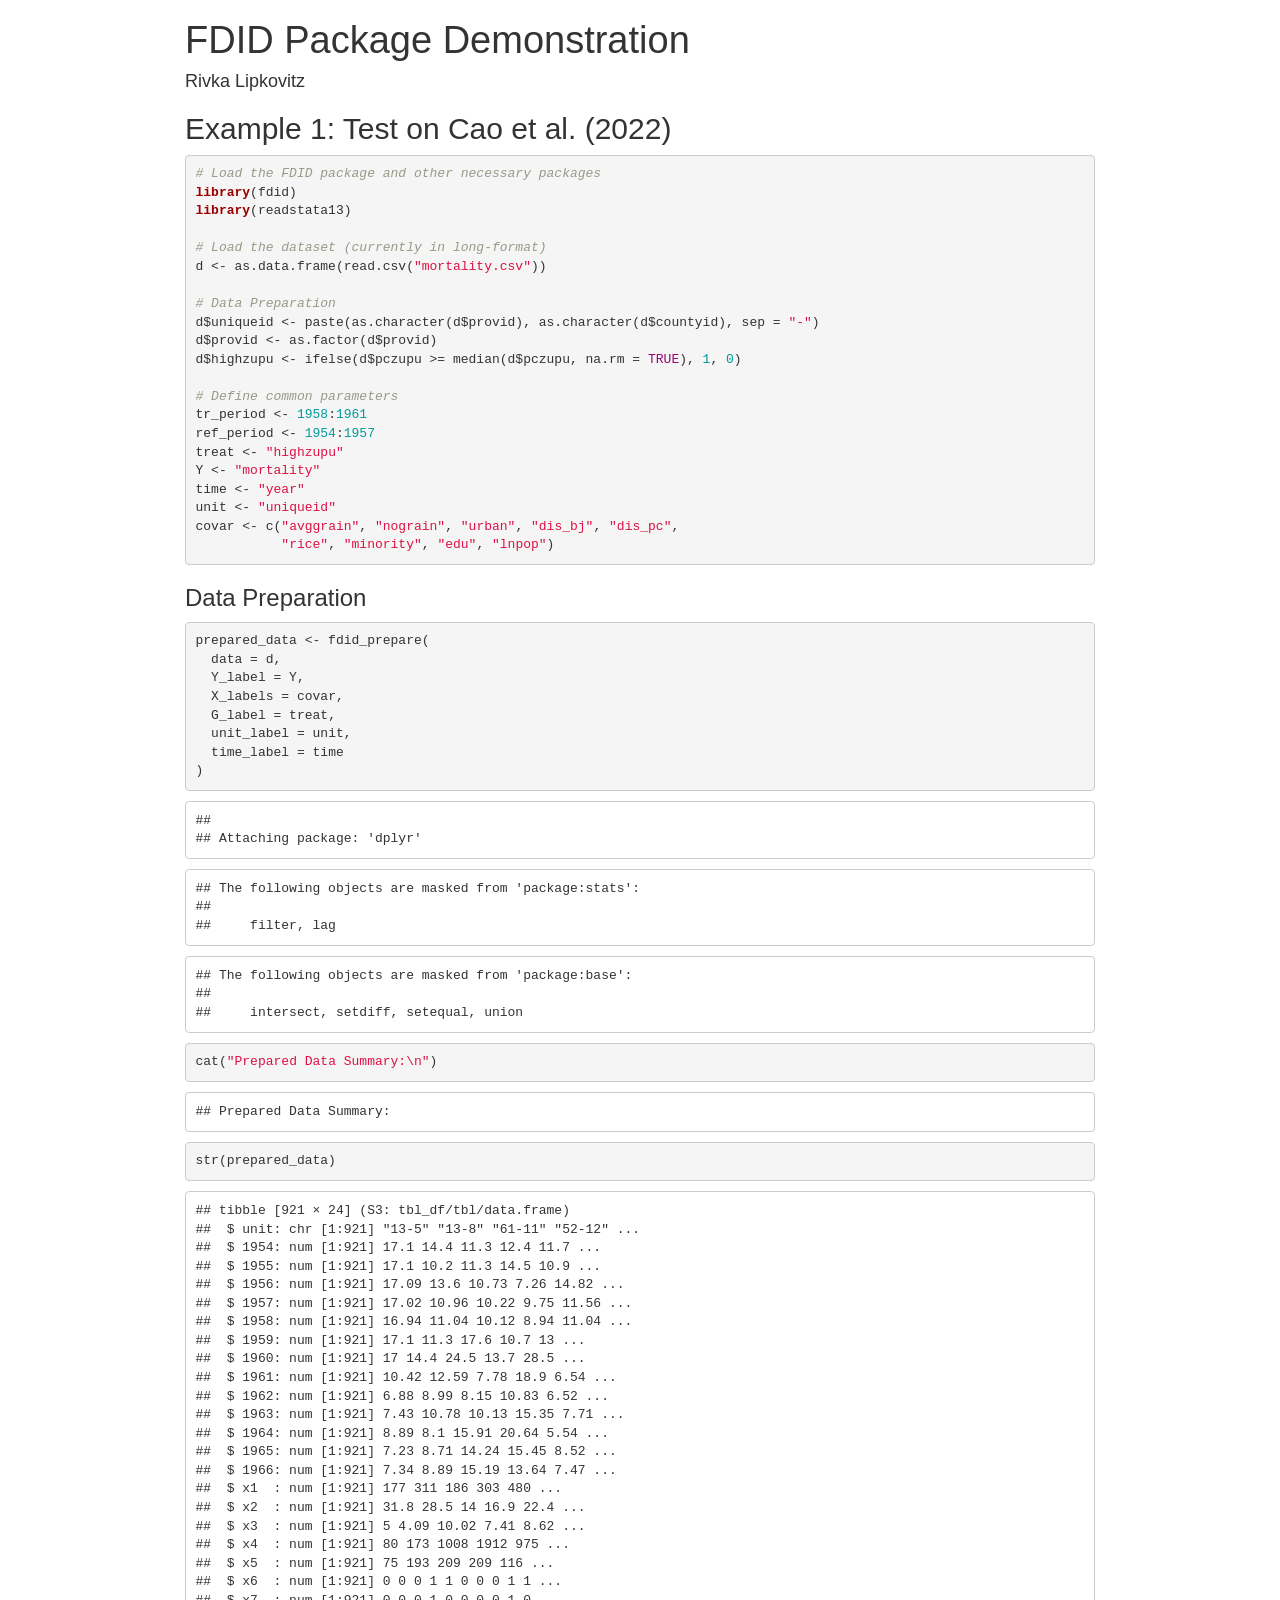
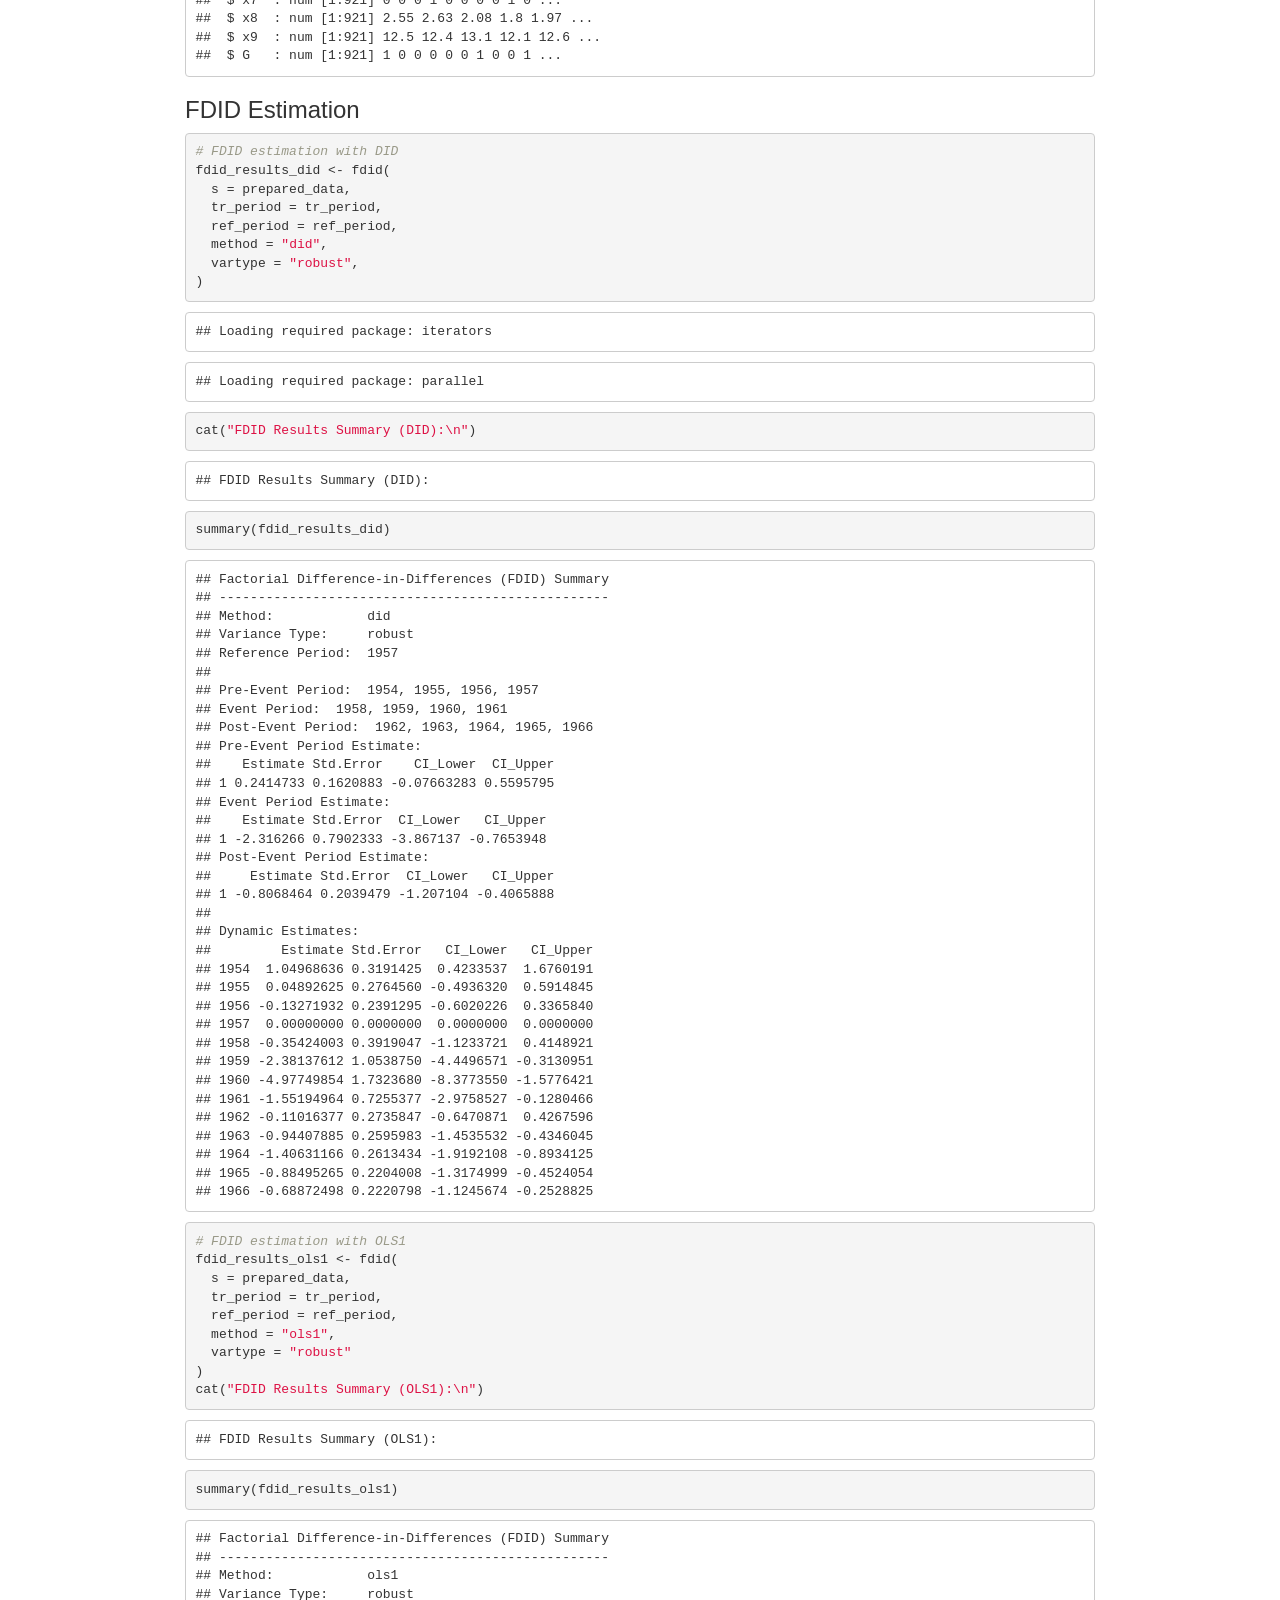
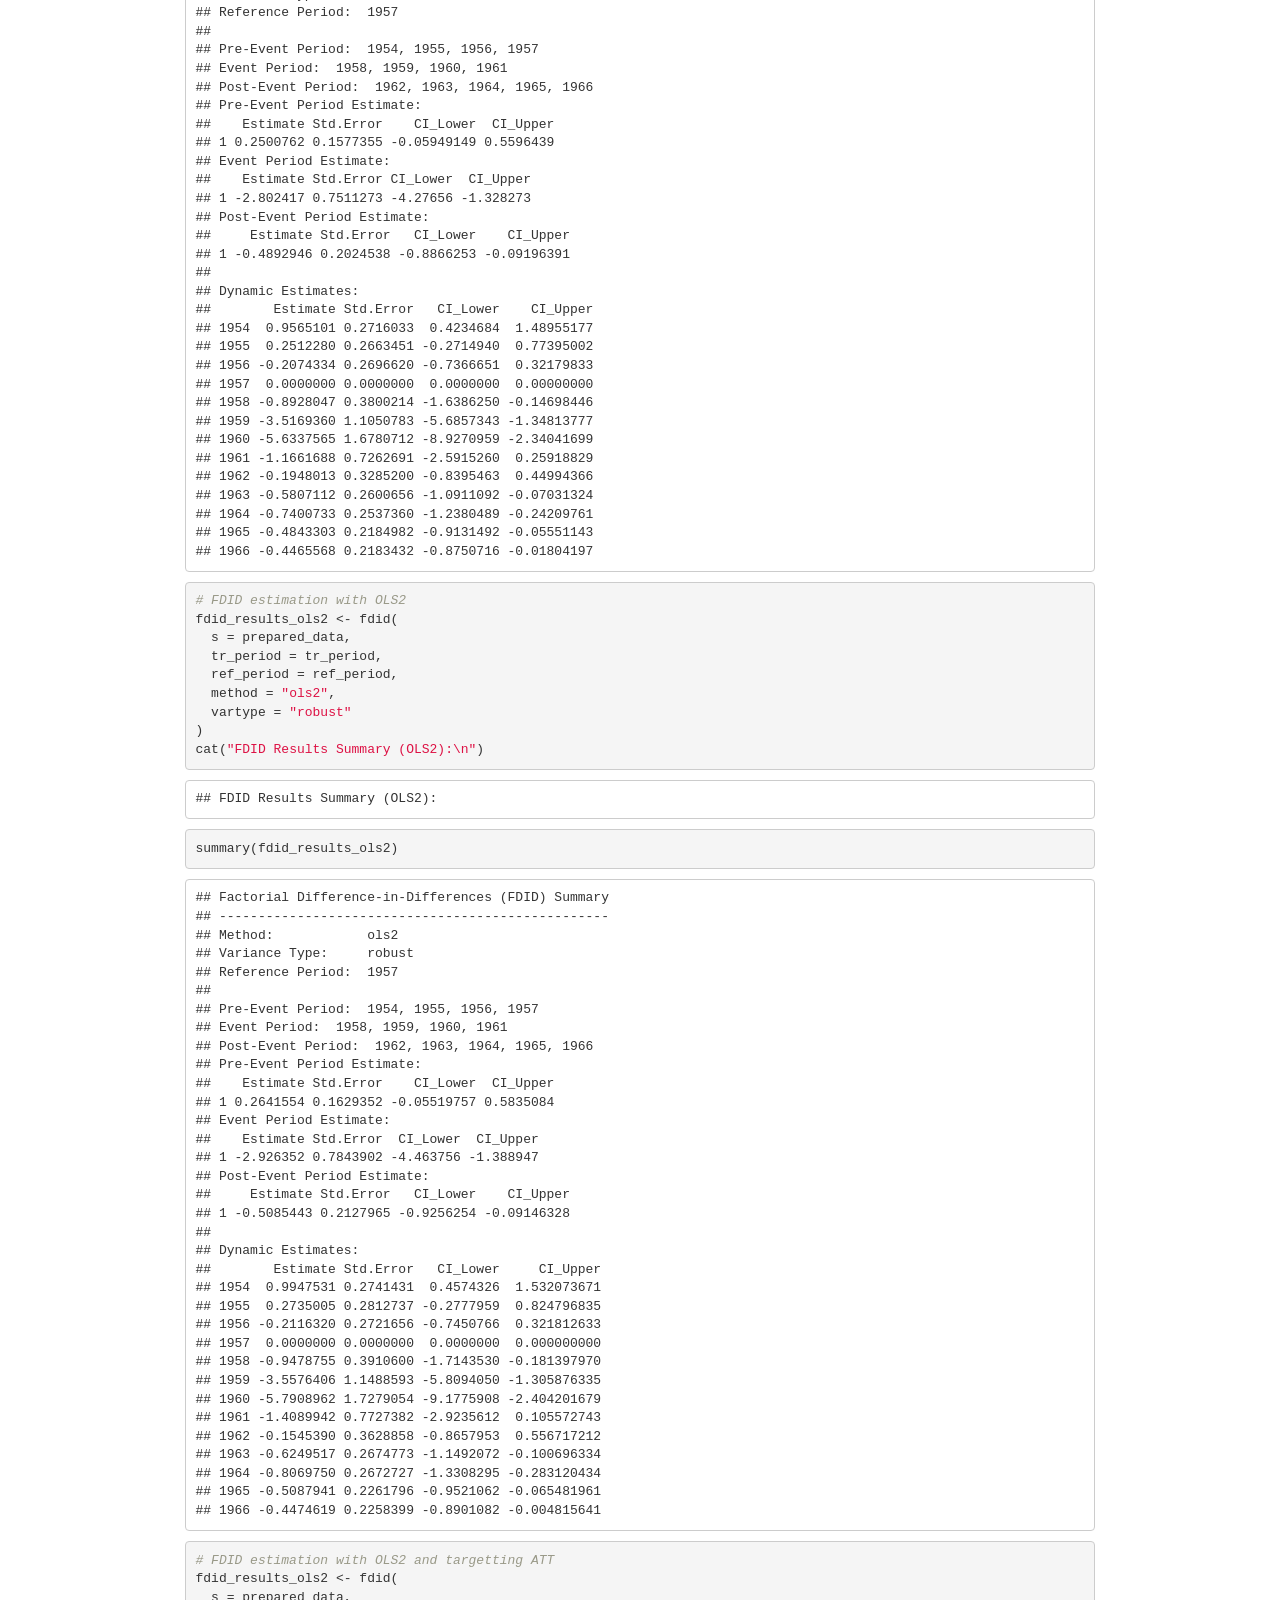
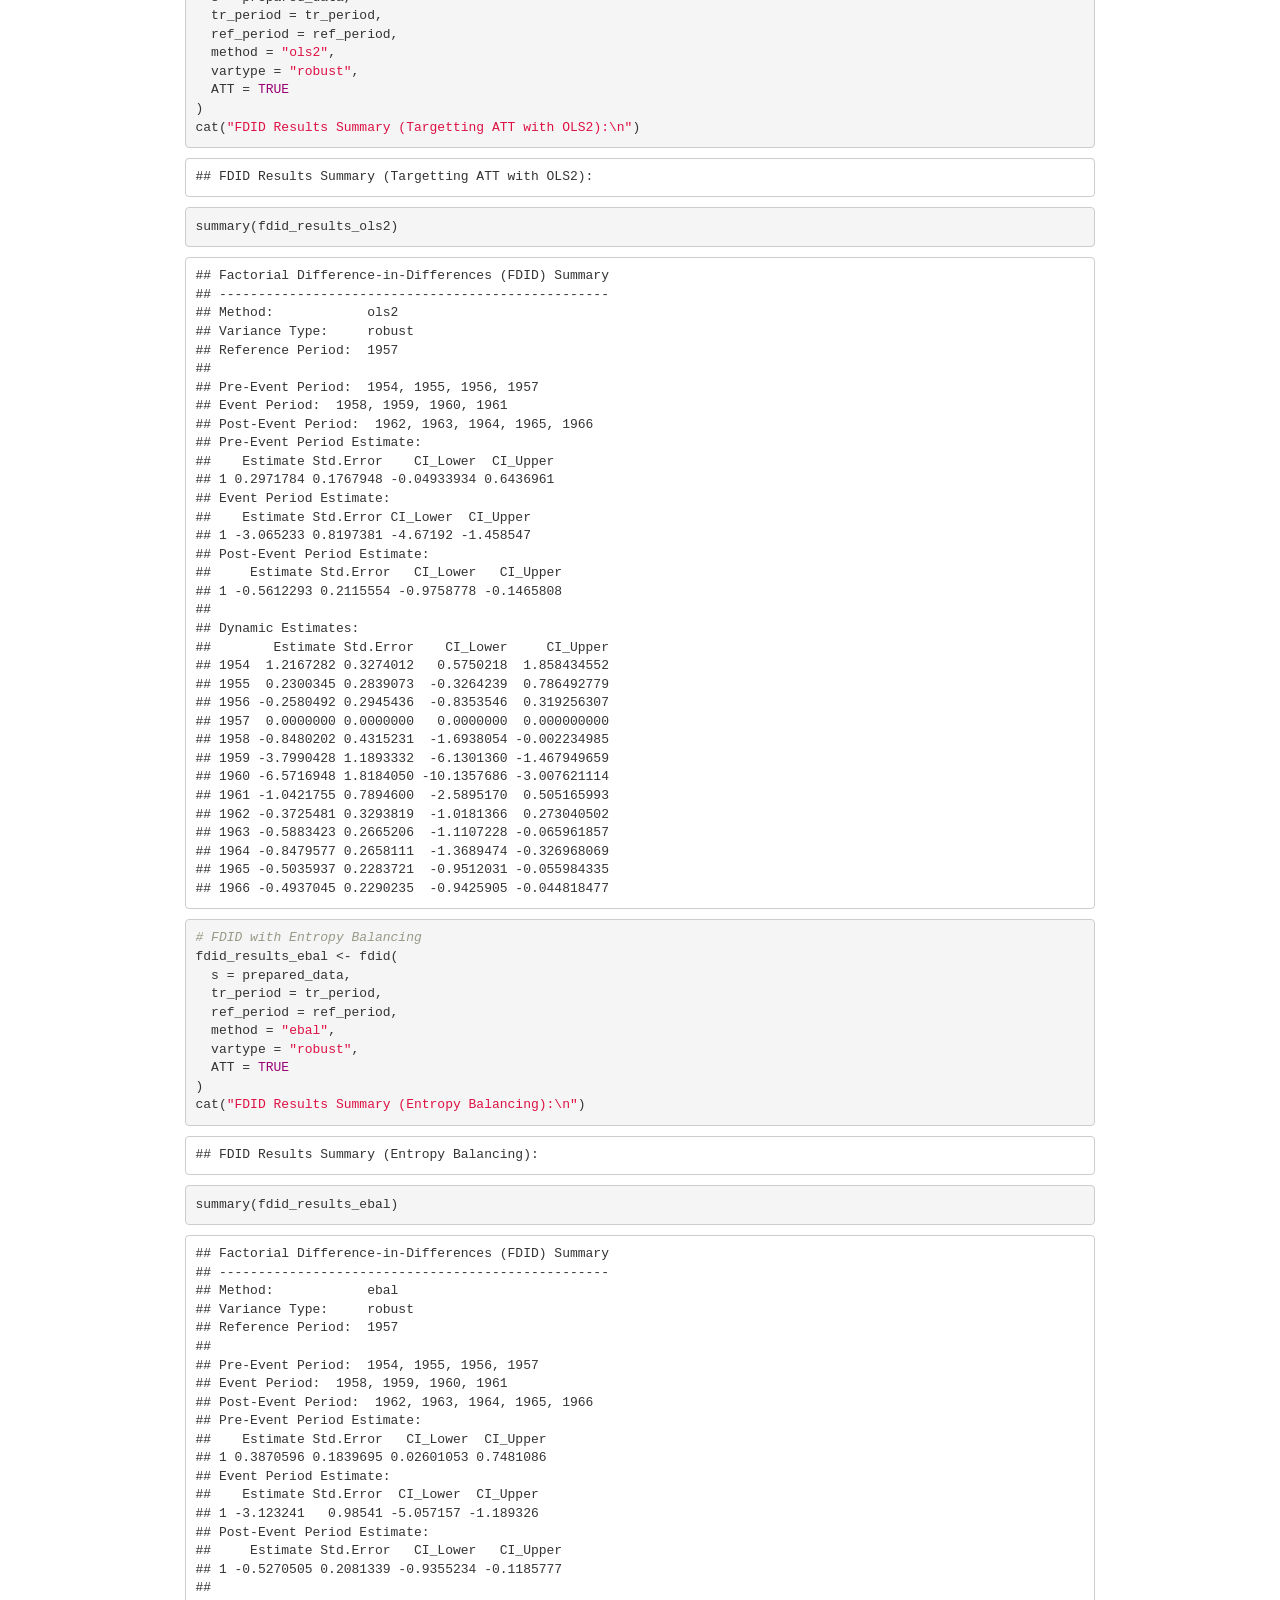
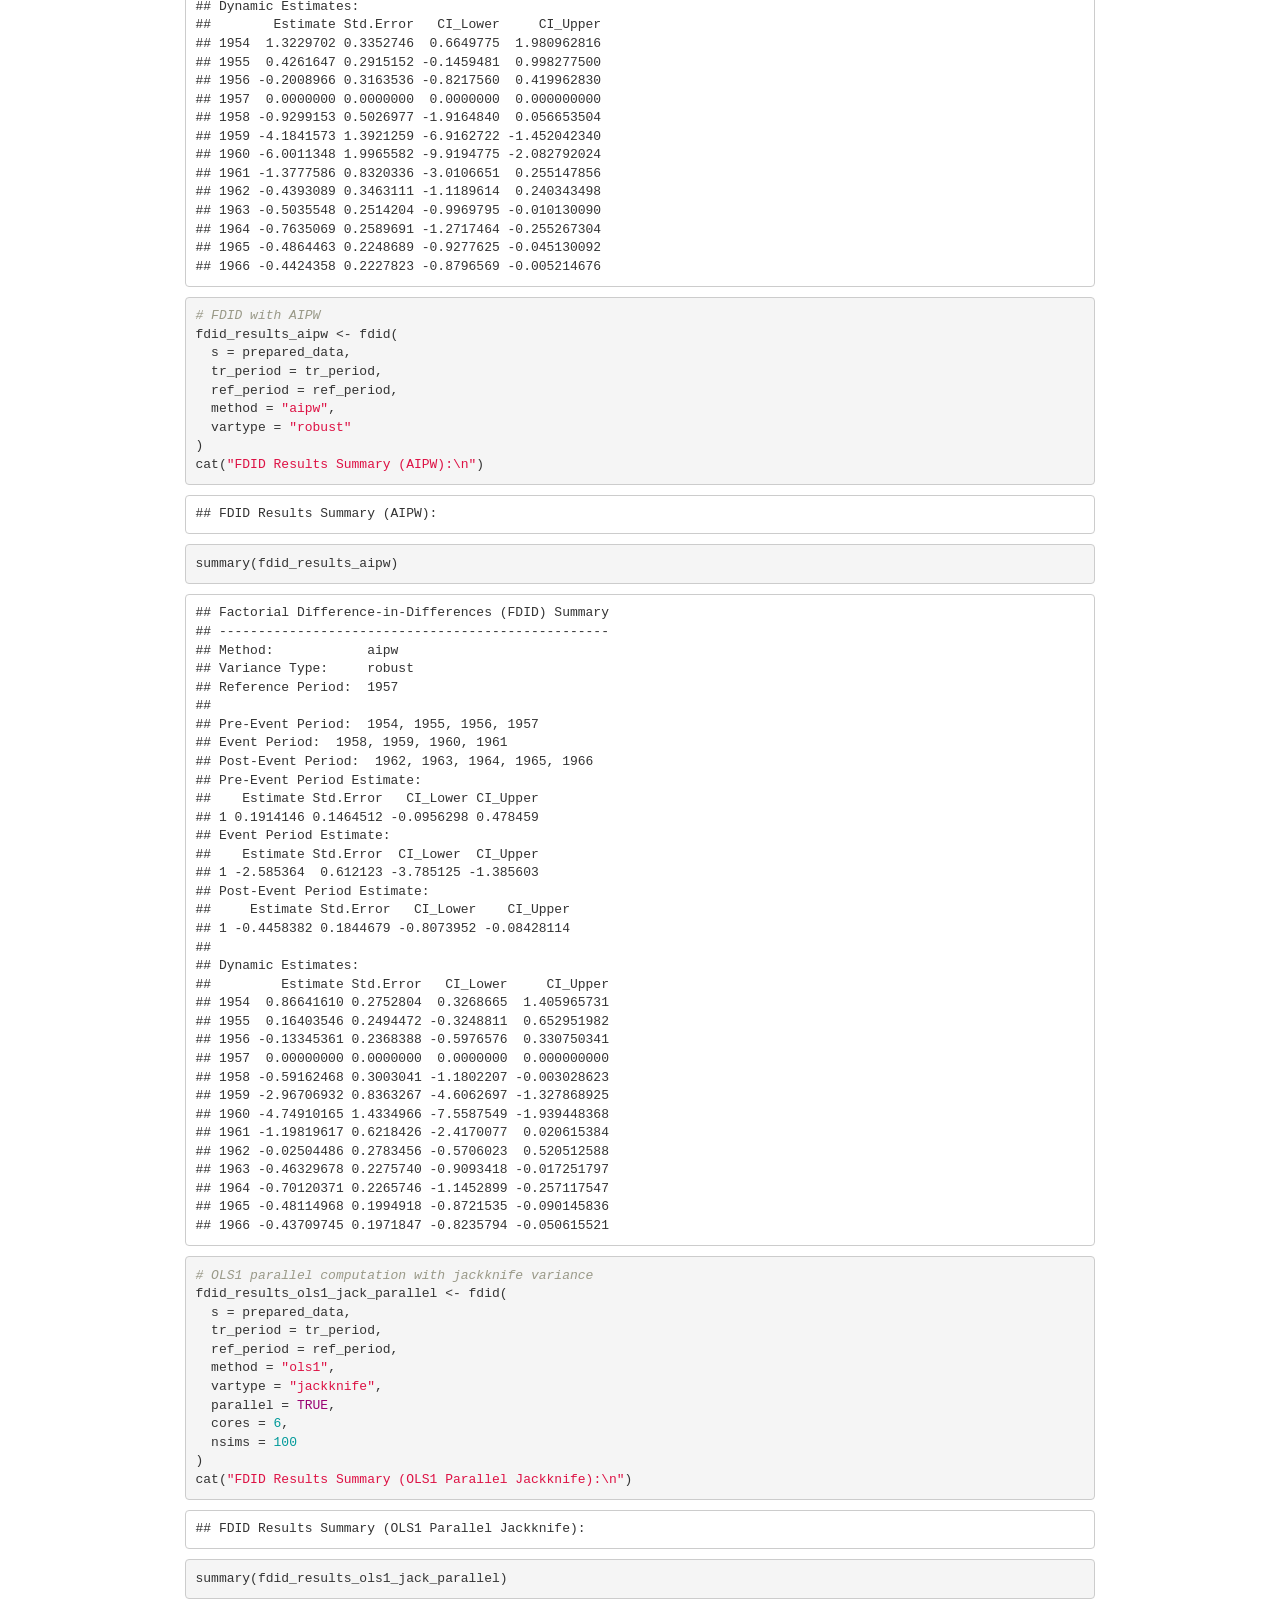
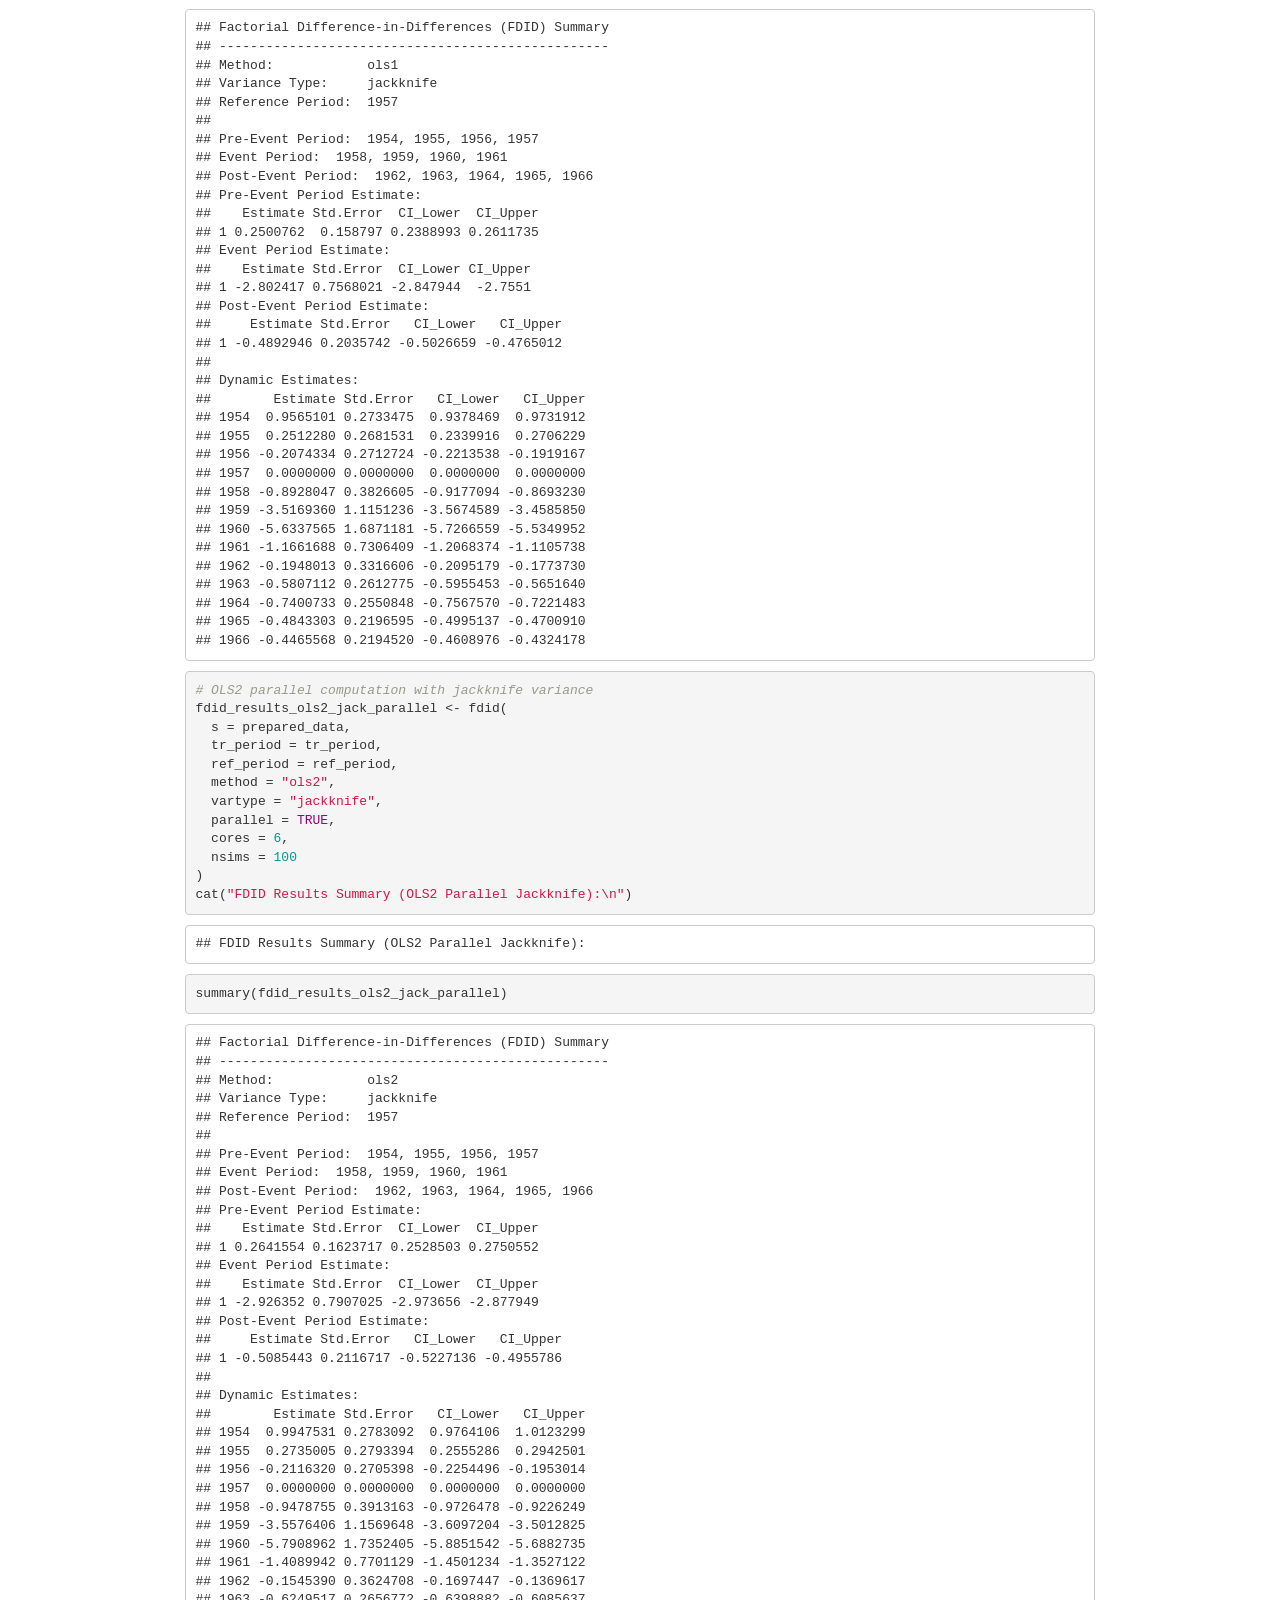
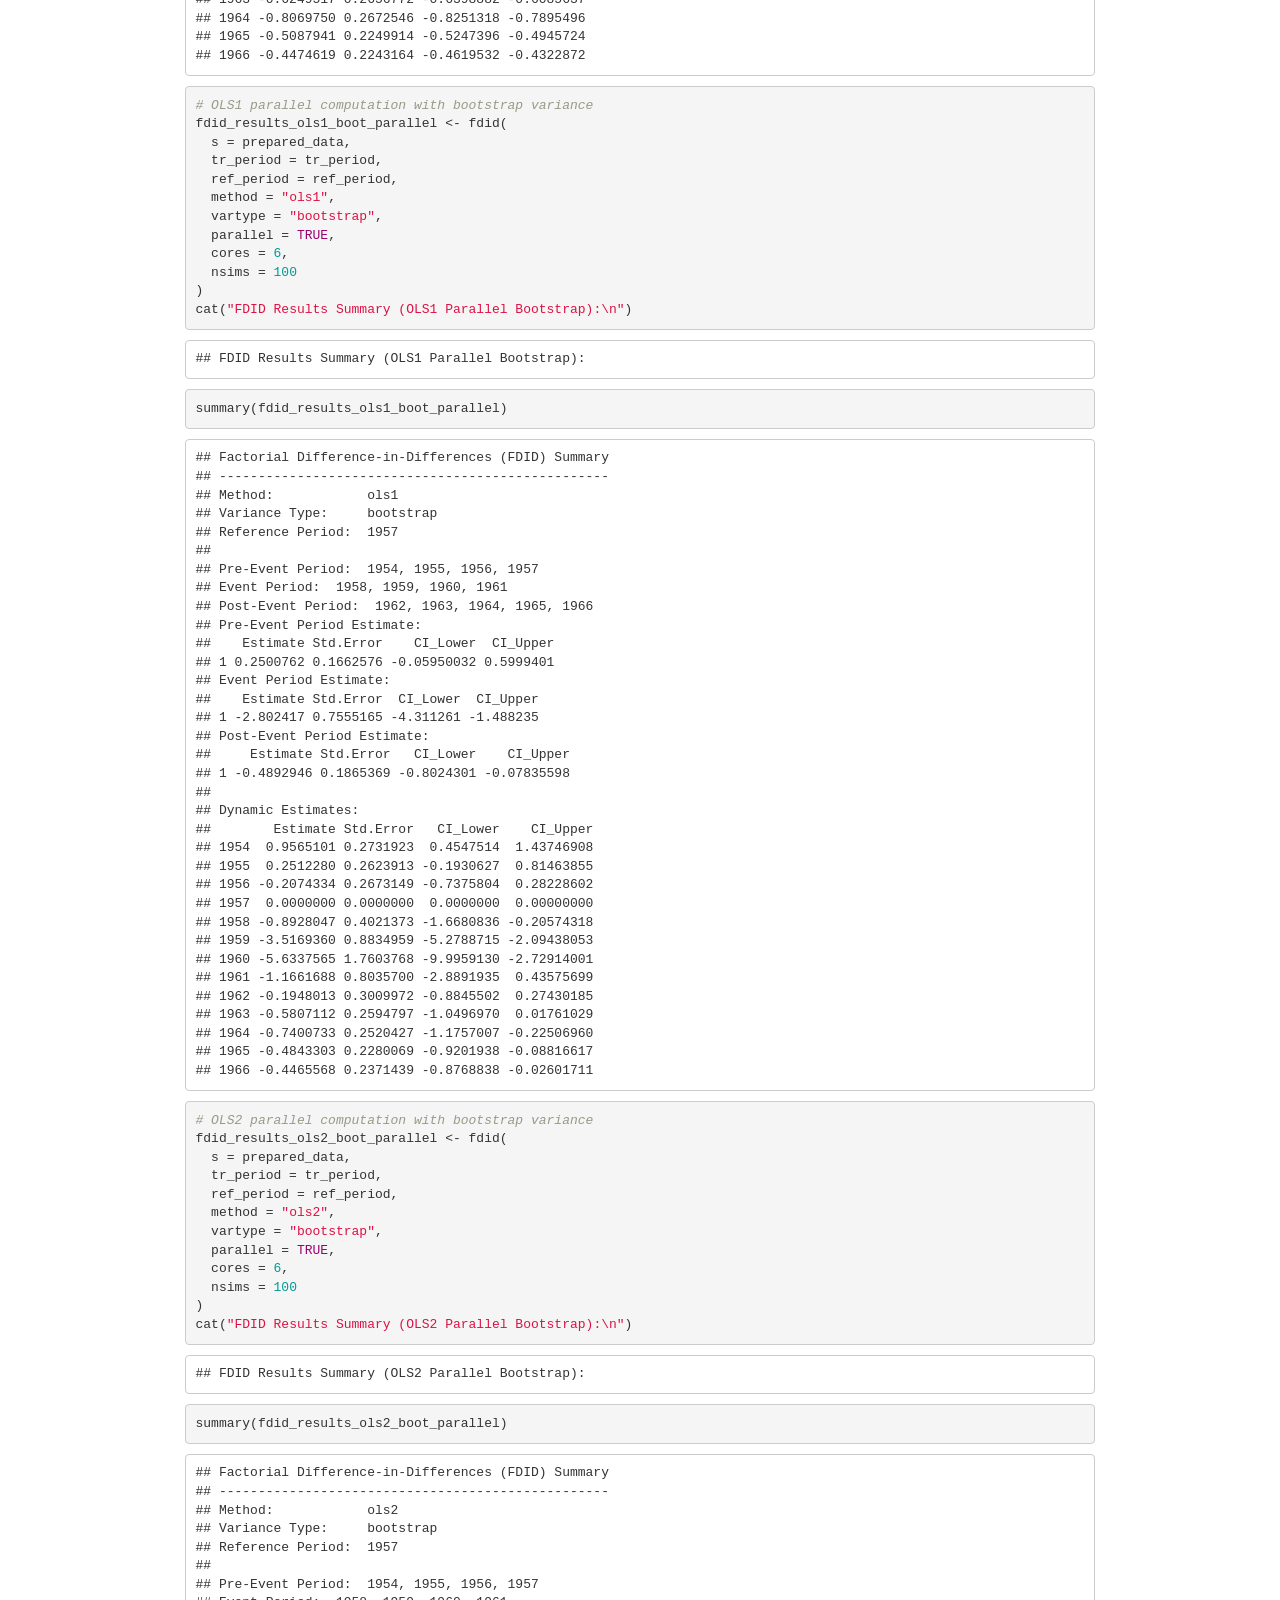
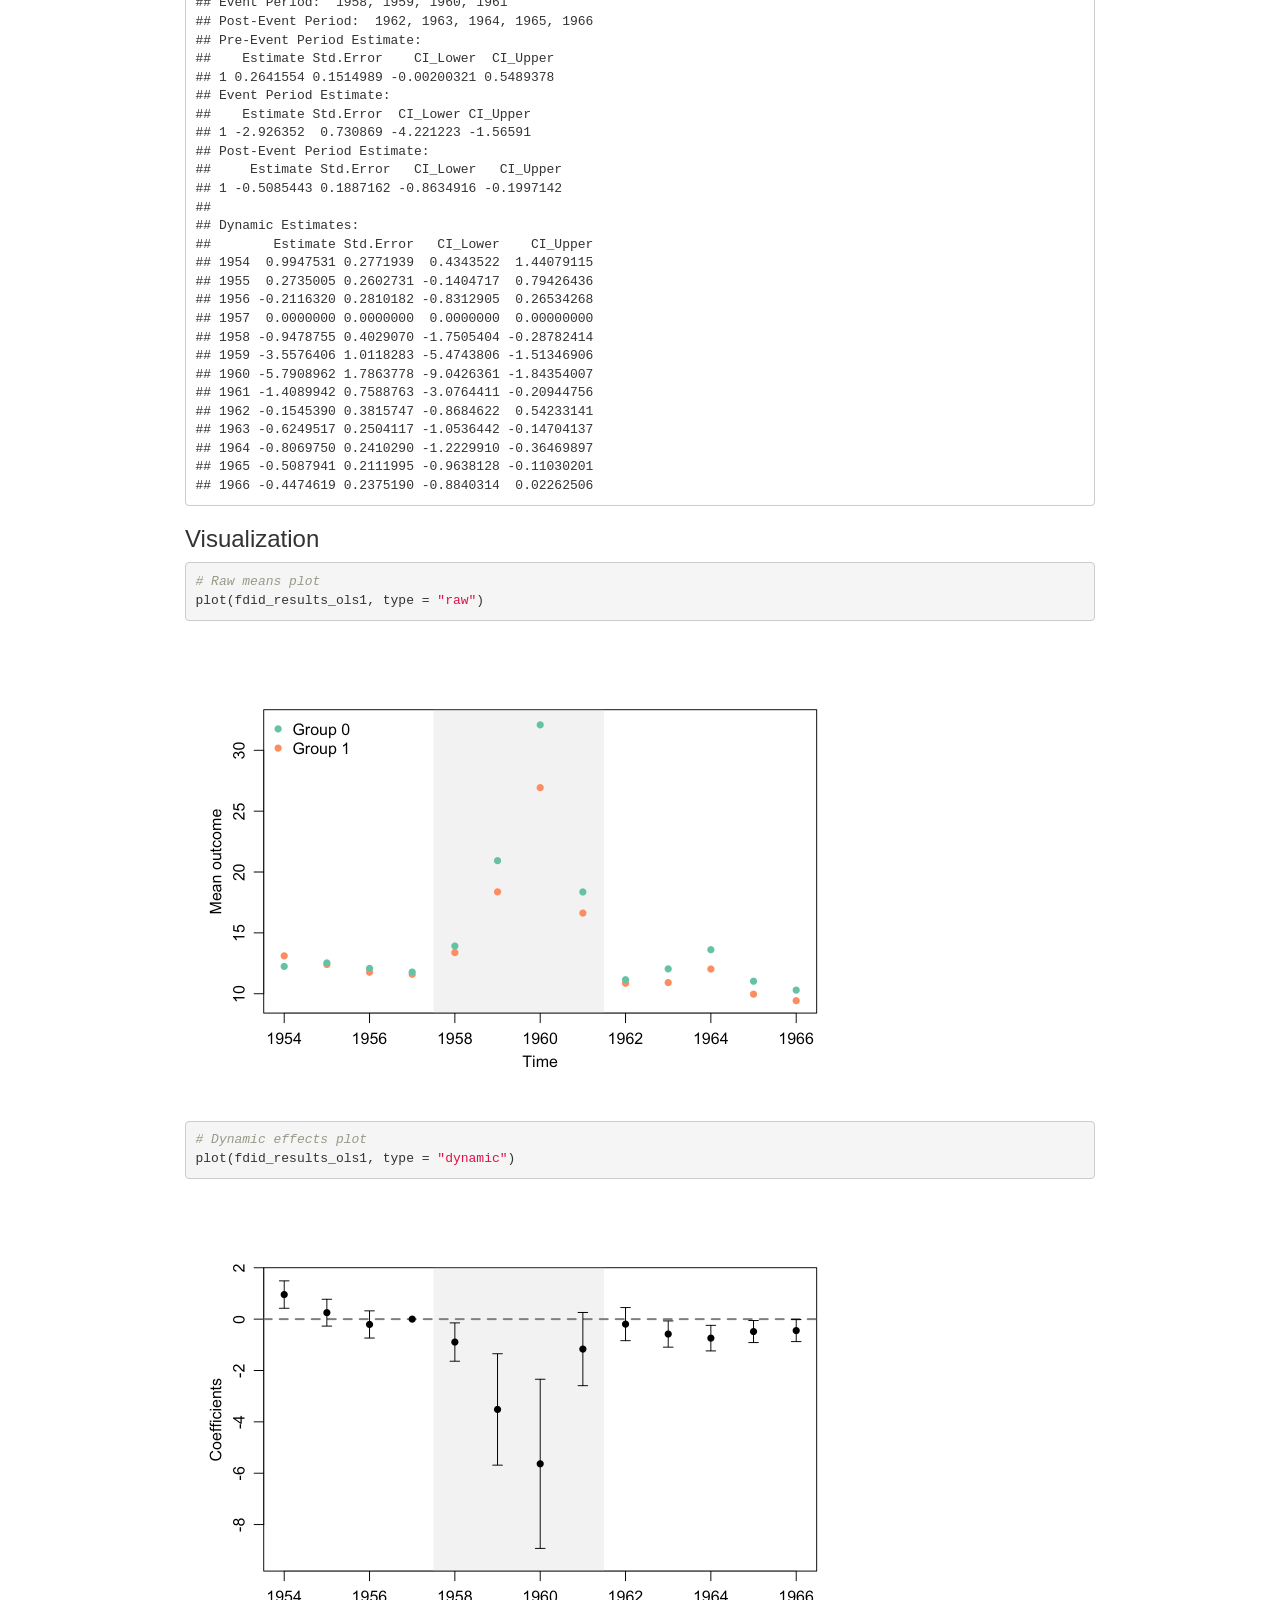
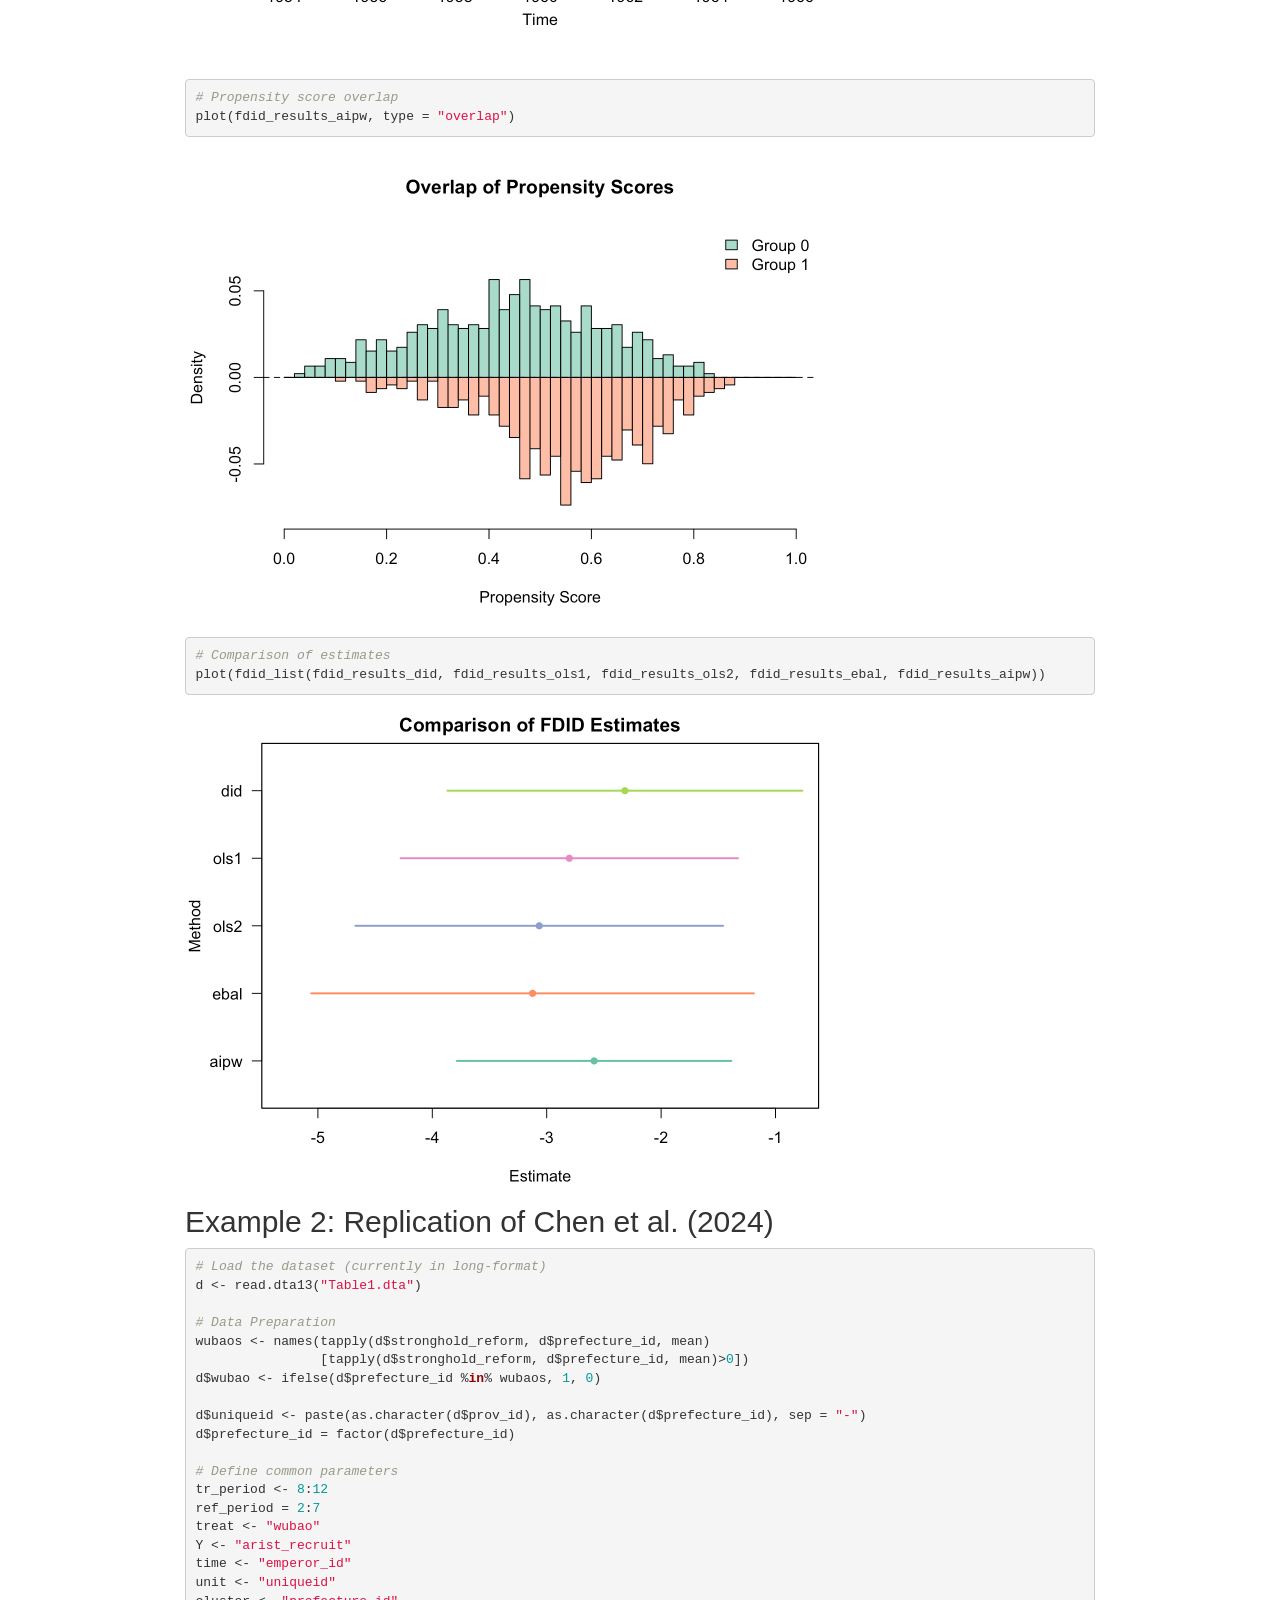
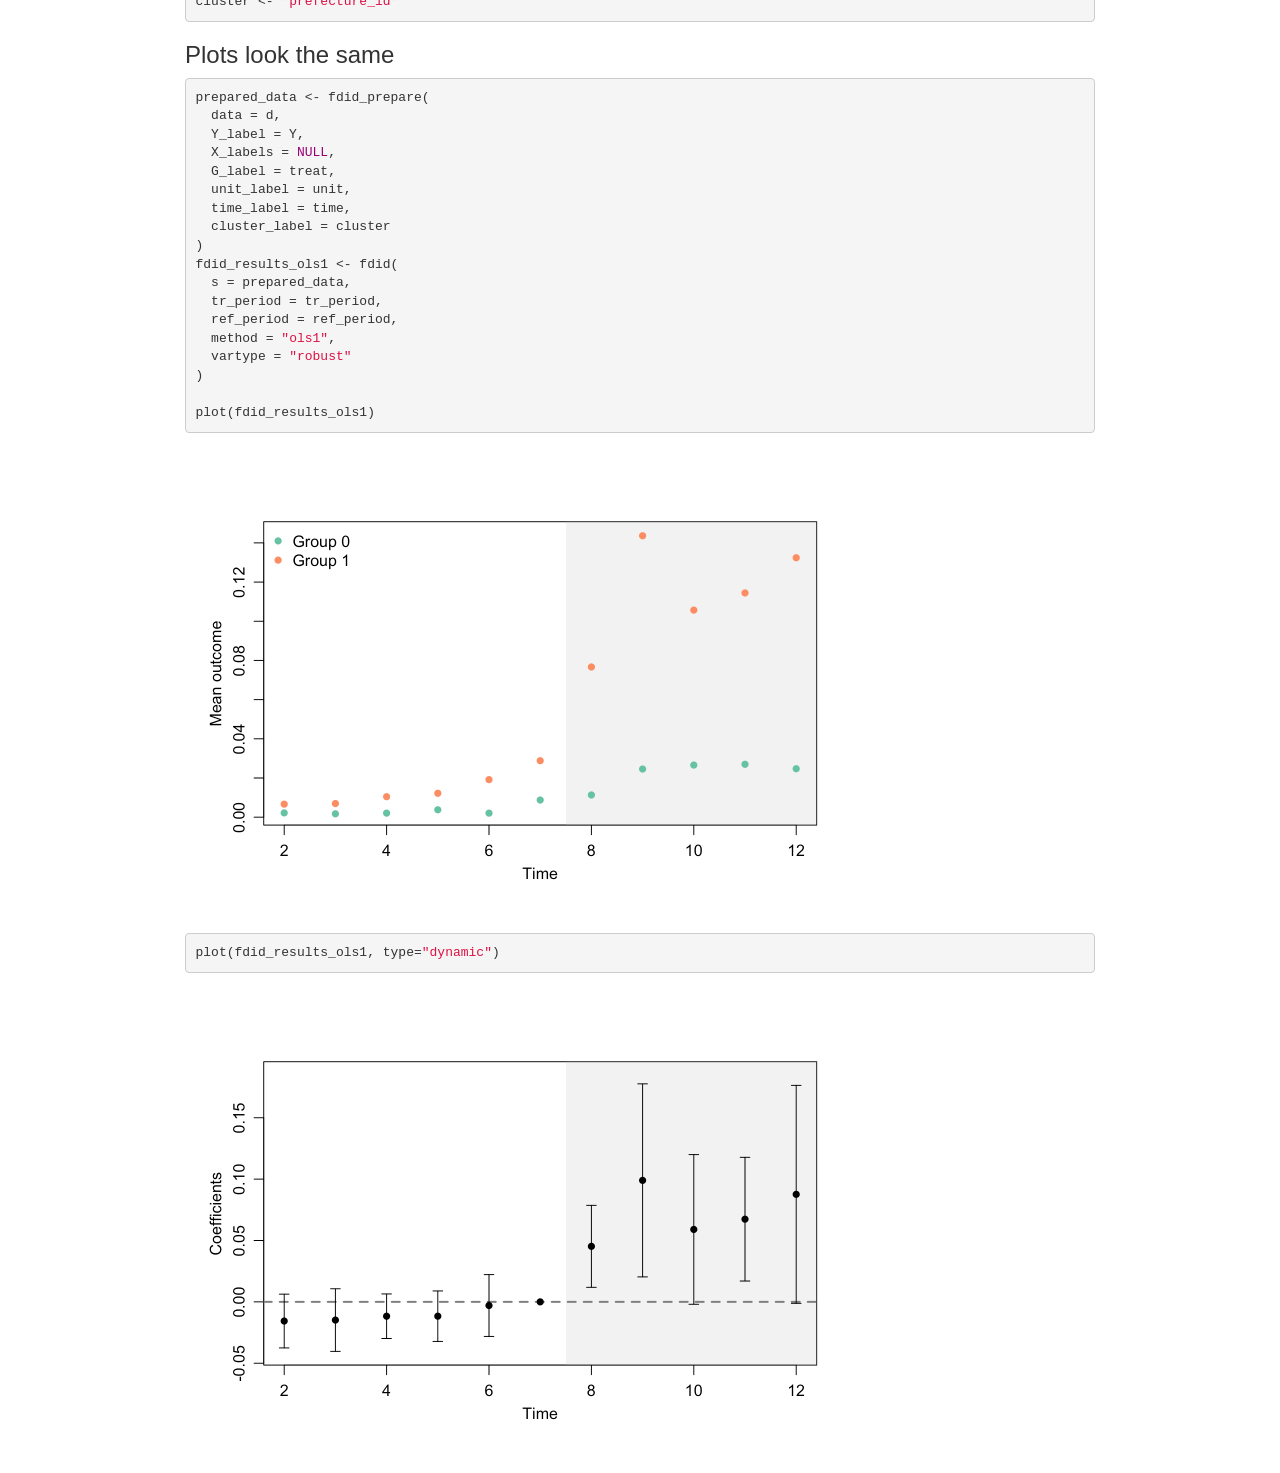
==== commit 8aaf819d: "fdid 0.2.0 - Added user tutorial - Fixed various bugs" ====
--- a/demonstration.html
+++ b/demonstration.html
@@ -227,6 +227,1277 @@
 }
 </style>
 <script src="[data-uri]"></script>
+<style type="text/css">.pagedtable {
+overflow: auto;
+padding-left: 8px;
+padding-right: 8px;
+}
+.pagedtable-wrapper {
+border: 1px solid #ccc;
+border-radius: 4px;
+margin-bottom: 10px;
+}
+.pagedtable table {
+width: 100%;
+max-width: 100%;
+margin: 0;
+}
+.pagedtable th {
+padding: 0 5px 0 5px;
+border: none;
+border-bottom: 2px solid #dddddd;
+min-width: 45px;
+}
+.pagedtable-empty th {
+display: none;
+}
+.pagedtable td {
+padding: 0 4px 0 4px;
+}
+.pagedtable .even {
+background-color: rgba(140, 140, 140, 0.1);
+}
+.pagedtable-padding-col {
+display: none;
+}
+.pagedtable a {
+-webkit-touch-callout: none;
+-webkit-user-select: none;
+-khtml-user-select: none;
+-moz-user-select: none;
+-ms-user-select: none;
+user-select: none;
+}
+.pagedtable-index-nav {
+cursor: pointer;
+padding: 0 5px 0 5px;
+float: right;
+border: 0;
+}
+.pagedtable-index-nav-disabled {
+cursor: default;
+text-decoration: none;
+color: #999;
+}
+a.pagedtable-index-nav-disabled:hover {
+text-decoration: none;
+color: #999;
+}
+.pagedtable-indexes {
+cursor: pointer;
+float: right;
+border: 0;
+}
+.pagedtable-index-current {
+cursor: default;
+text-decoration: none;
+font-weight: bold;
+color: #333;
+border: 0;
+}
+a.pagedtable-index-current:hover {
+text-decoration: none;
+font-weight: bold;
+color: #333;
+}
+.pagedtable-index {
+width: 30px;
+display: inline-block;
+text-align: center;
+border: 0;
+}
+.pagedtable-index-separator-left {
+display: inline-block;
+color: #333;
+font-size: 9px;
+padding: 0 0 0 0;
+cursor: default;
+}
+.pagedtable-index-separator-right {
+display: inline-block;
+color: #333;
+font-size: 9px;
+padding: 0 4px 0 0;
+cursor: default;
+}
+.pagedtable-footer {
+padding-top: 4px;
+padding-bottom: 5px;
+}
+.pagedtable-not-empty .pagedtable-footer {
+border-top: 2px solid #dddddd;
+}
+.pagedtable-info {
+overflow: hidden;
+color: #999;
+white-space: nowrap;
+text-overflow: ellipsis;
+}
+.pagedtable-header-name {
+overflow: hidden;
+text-overflow: ellipsis;
+}
+.pagedtable-header-type {
+color: #999;
+font-weight: 400;
+}
+.pagedtable-na-cell {
+font-style: italic;
+opacity: 0.3;
+}
+</style>
+<script>// Production steps of ECMA-262, Edition 5, 15.4.4.18
+// Reference: http://es5.github.io/#x15.4.4.18
+if (!Array.prototype.forEach) {
+
+  Array.prototype.forEach = function(callback, thisArg) {
+
+    var T, k;
+
+    if (this === null) {
+      throw new TypeError(' this is null or not defined');
+    }
+
+    // 1. Let O be the result of calling toObject() passing the
+    // |this| value as the argument.
+    var O = Object(this);
+
+    // 2. Let lenValue be the result of calling the Get() internal
+    // method of O with the argument "length".
+    // 3. Let len be toUint32(lenValue).
+    var len = O.length >>> 0;
+
+    // 4. If isCallable(callback) is false, throw a TypeError exception.
+    // See: http://es5.github.com/#x9.11
+    if (typeof callback !== "function") {
+      throw new TypeError(callback + ' is not a function');
+    }
+
+    // 5. If thisArg was supplied, let T be thisArg; else let
+    // T be undefined.
+    if (arguments.length > 1) {
+      T = thisArg;
+    }
+
+    // 6. Let k be 0
+    k = 0;
+
+    // 7. Repeat, while k < len
+    while (k < len) {
+
+      var kValue;
+
+      // a. Let Pk be ToString(k).
+      //    This is implicit for LHS operands of the in operator
+      // b. Let kPresent be the result of calling the HasProperty
+      //    internal method of O with argument Pk.
+      //    This step can be combined with c
+      // c. If kPresent is true, then
+      if (k in O) {
+
+        // i. Let kValue be the result of calling the Get internal
+        // method of O with argument Pk.
+        kValue = O[k];
+
+        // ii. Call the Call internal method of callback with T as
+        // the this value and argument list containing kValue, k, and O.
+        callback.call(T, kValue, k, O);
+      }
+      // d. Increase k by 1.
+      k++;
+    }
+    // 8. return undefined
+  };
+}
+
+// Production steps of ECMA-262, Edition 5, 15.4.4.19
+// Reference: http://es5.github.io/#x15.4.4.19
+if (!Array.prototype.map) {
+
+  Array.prototype.map = function(callback, thisArg) {
+
+    var T, A, k;
+
+    if (this == null) {
+      throw new TypeError(' this is null or not defined');
+    }
+
+    // 1. Let O be the result of calling ToObject passing the |this|
+    //    value as the argument.
+    var O = Object(this);
+
+    // 2. Let lenValue be the result of calling the Get internal
+    //    method of O with the argument "length".
+    // 3. Let len be ToUint32(lenValue).
+    var len = O.length >>> 0;
+
+    // 4. If IsCallable(callback) is false, throw a TypeError exception.
+    // See: http://es5.github.com/#x9.11
+    if (typeof callback !== 'function') {
+      throw new TypeError(callback + ' is not a function');
+    }
+
+    // 5. If thisArg was supplied, let T be thisArg; else let T be undefined.
+    if (arguments.length > 1) {
+      T = thisArg;
+    }
+
+    // 6. Let A be a new array created as if by the expression new Array(len)
+    //    where Array is the standard built-in constructor with that name and
+    //    len is the value of len.
+    A = new Array(len);
+
+    // 7. Let k be 0
+    k = 0;
+
+    // 8. Repeat, while k < len
+    while (k < len) {
+
+      var kValue, mappedValue;
+
+      // a. Let Pk be ToString(k).
+      //   This is implicit for LHS operands of the in operator
+      // b. Let kPresent be the result of calling the HasProperty internal
+      //    method of O with argument Pk.
+      //   This step can be combined with c
+      // c. If kPresent is true, then
+      if (k in O) {
+
+        // i. Let kValue be the result of calling the Get internal
+        //    method of O with argument Pk.
+        kValue = O[k];
+
+        // ii. Let mappedValue be the result of calling the Call internal
+        //     method of callback with T as the this value and argument
+        //     list containing kValue, k, and O.
+        mappedValue = callback.call(T, kValue, k, O);
+
+        // iii. Call the DefineOwnProperty internal method of A with arguments
+        // Pk, Property Descriptor
+        // { Value: mappedValue,
+        //   Writable: true,
+        //   Enumerable: true,
+        //   Configurable: true },
+        // and false.
+
+        // In browsers that support Object.defineProperty, use the following:
+        // Object.defineProperty(A, k, {
+        //   value: mappedValue,
+        //   writable: true,
+        //   enumerable: true,
+        //   configurable: true
+        // });
+
+        // For best browser support, use the following:
+        A[k] = mappedValue;
+      }
+      // d. Increase k by 1.
+      k++;
+    }
+
+    // 9. return A
+    return A;
+  };
+}
+
+var PagedTable = function (pagedTable) {
+  var me = this;
+
+  var source = function(pagedTable) {
+    var sourceElems = [].slice.call(pagedTable.children).filter(function(e) {
+      return e.hasAttribute("data-pagedtable-source");
+    });
+
+    if (sourceElems === null || sourceElems.length !== 1) {
+      throw("A single data-pagedtable-source was not found");
+    }
+
+    return JSON.parse(sourceElems[0].innerHTML);
+  }(pagedTable);
+
+  var options = function(source) {
+    var options = typeof(source.options) !== "undefined" &&
+      source.options !== null ? source.options : {};
+
+    var columns = typeof(options.columns) !== "undefined" ? options.columns : {};
+    var rows = typeof(options.rows) !== "undefined" ? options.rows : {};
+
+    var positiveIntOrNull = function(value) {
+      return parseInt(value) >= 0 ? parseInt(value) : null;
+    };
+
+    return {
+      pages: positiveIntOrNull(options.pages),
+      rows: {
+        min: positiveIntOrNull(rows.min),
+        max: positiveIntOrNull(rows.max),
+        total: positiveIntOrNull(rows.total)
+      },
+      columns: {
+        min: positiveIntOrNull(columns.min),
+        max: positiveIntOrNull(columns.max),
+        total: positiveIntOrNull(columns.total)
+      }
+    };
+  }(source);
+
+  var Measurer = function() {
+
+    // set some default initial values that will get adjusted in runtime
+    me.measures = {
+      padding: 12,
+      character: 8,
+      height: 15,
+      defaults: true
+    };
+
+    me.calculate = function(measuresCell) {
+      if (!me.measures.defaults)
+        return;
+
+      var measuresCellStyle = window.getComputedStyle(measuresCell, null);
+
+      var newPadding = parsePadding(measuresCellStyle.paddingLeft) +
+            parsePadding(measuresCellStyle.paddingRight);
+
+      var sampleString = "ABCDEFGHIJ0123456789";
+      var newCharacter = Math.ceil(measuresCell.clientWidth / sampleString.length);
+
+      if (newPadding <= 0 || newCharacter <= 0)
+        return;
+
+      me.measures.padding = newPadding;
+      me.measures.character = newCharacter;
+      me.measures.height = measuresCell.clientHeight;
+      me.measures.defaults = false;
+    };
+
+    return me;
+  };
+
+  var Page = function(data, options) {
+    var me = this;
+
+    var defaults = {
+      max: 7,
+      rows: 10
+    };
+
+    var totalPages = function() {
+      return Math.ceil(data.length / me.rows);
+    };
+
+    me.number = 0;
+    me.max = options.pages !== null ? options.pages : defaults.max;
+    me.visible = me.max;
+    me.rows = options.rows.min !== null ? options.rows.min : defaults.rows;
+    me.total = totalPages();
+
+    me.setRows = function(newRows) {
+      me.rows = newRows;
+      me.total = totalPages();
+    };
+
+    me.setPageNumber = function(newPageNumber) {
+      if (newPageNumber < 0) newPageNumber = 0;
+      if (newPageNumber >= me.total) newPageNumber = me.total - 1;
+
+      me.number = newPageNumber;
+    };
+
+    me.setVisiblePages = function(visiblePages) {
+      me.visible = Math.min(me.max, visiblePages);
+      me.setPageNumber(me.number);
+    };
+
+    me.getVisiblePageRange = function() {
+      var start = me.number - Math.max(Math.floor((me.visible - 1) / 2), 0);
+      var end = me.number + Math.floor(me.visible / 2) + 1;
+      var pageCount = me.total;
+
+      if (start < 0) {
+        var diffToStart = 0 - start;
+        start += diffToStart;
+        end += diffToStart;
+      }
+
+      if (end > pageCount) {
+        var diffToEnd = end - pageCount;
+        start -= diffToEnd;
+        end -= diffToEnd;
+      }
+
+      start = start < 0 ? 0 : start;
+      end = end >= pageCount ? pageCount : end;
+
+      var first = false;
+      var last = false;
+
+      if (start > 0 && me.visible > 1) {
+        start = start + 1;
+        first = true;
+      }
+
+      if (end < pageCount && me.visible > 2) {
+        end = end - 1;
+        last = true;
+      }
+
+      return {
+        first: first,
+        start: start,
+        end: end,
+        last: last
+      };
+    };
+
+    me.getRowStart = function() {
+      var rowStart = page.number * page.rows;
+      if (rowStart < 0)
+        rowStart = 0;
+
+      return rowStart;
+    };
+
+    me.getRowEnd = function() {
+      var rowStart = me.getRowStart();
+      return Math.min(rowStart + me.rows, data.length);
+    };
+
+    me.getPaddingRows = function() {
+      var rowStart = me.getRowStart();
+      var rowEnd = me.getRowEnd();
+      return data.length > me.rows ? me.rows - (rowEnd - rowStart) : 0;
+    };
+  };
+
+  var Columns = function(data, columns, options) {
+    var me = this;
+
+    me.defaults = {
+      min: 5
+    };
+
+    me.number = 0;
+    me.visible = 0;
+    me.total = columns.length;
+    me.subset = [];
+    me.padding = 0;
+    me.min = options.columns.min !== null ? options.columns.min : me.defaults.min;
+    me.max = options.columns.max !== null ? options.columns.max : null;
+    me.widths = {};
+
+    var widthsLookAhead = Math.max(100, options.rows.min);
+    var paddingColChars = 10;
+
+    me.emptyNames = function() {
+      columns.forEach(function(column) {
+        if (columns.label !== null && columns.label !== "")
+          return false;
+      });
+
+      return true;
+    };
+
+    var parsePadding = function(value) {
+      return parseInt(value) >= 0 ? parseInt(value) : 0;
+    };
+
+    me.calculateWidths = function(measures) {
+      columns.forEach(function(column) {
+        var maxChars = Math.max(
+          column.label.toString().length,
+          column.type.toString().length
+        );
+
+        for (var idxRow = 0; idxRow < Math.min(widthsLookAhead, data.length); idxRow++) {
+          maxChars = Math.max(maxChars, data[idxRow][column.name.toString()].length);
+        }
+
+        me.widths[column.name] = {
+          // width in characters
+          chars: maxChars,
+          // width for the inner html columns
+          inner: maxChars * measures.character,
+          // width adding outer styles like padding
+          outer: maxChars * measures.character + measures.padding
+        };
+      });
+    };
+
+    me.getWidth = function() {
+      var widthOuter = 0;
+      for (var idxCol = 0; idxCol < me.subset.length; idxCol++) {
+        var columnName = me.subset[idxCol].name;
+        widthOuter = widthOuter + me.widths[columnName].outer;
+      }
+
+      widthOuter = widthOuter + me.padding * paddingColChars * measurer.measures.character;
+
+      if (me.hasMoreLeftColumns()) {
+        widthOuter = widthOuter + columnNavigationWidthPX + measurer.measures.padding;
+      }
+
+      if (me.hasMoreRightColumns()) {
+        widthOuter = widthOuter + columnNavigationWidthPX + measurer.measures.padding;
+      }
+
+      return widthOuter;
+    };
+
+    me.updateSlice = function() {
+      if (me.number + me.visible >= me.total)
+        me.number = me.total - me.visible;
+
+      if (me.number < 0) me.number = 0;
+
+      me.subset = columns.slice(me.number, Math.min(me.number + me.visible, me.total));
+
+      me.subset = me.subset.map(function(column) {
+        Object.keys(column).forEach(function(colKey) {
+          column[colKey] = column[colKey] === null ? "" : column[colKey].toString();
+        });
+
+        column.width = null;
+        return column;
+      });
+    };
+
+    me.setVisibleColumns = function(columnNumber, newVisibleColumns, paddingCount) {
+      me.number = columnNumber;
+      me.visible = newVisibleColumns;
+      me.padding = paddingCount;
+
+      me.updateSlice();
+    };
+
+    me.incColumnNumber = function(increment) {
+      me.number = me.number + increment;
+    };
+
+    me.setColumnNumber = function(newNumber) {
+      me.number = newNumber;
+    };
+
+    me.setPaddingCount = function(newPadding) {
+      me.padding = newPadding;
+    };
+
+    me.getPaddingCount = function() {
+      return me.padding;
+    };
+
+    me.hasMoreLeftColumns = function() {
+      return me.number > 0;
+    };
+
+    me.hasMoreRightColumns = function() {
+      return me.number + me.visible < me.total;
+    };
+
+    me.updateSlice(0);
+    return me;
+  };
+
+  var data = source.data;
+  var page = new Page(data, options);
+  var measurer = new Measurer(data, options);
+  var columns = new Columns(data, source.columns, options);
+
+  var table = null;
+  var tableDiv = null;
+  var header = null;
+  var footer = null;
+  var tbody = null;
+
+  // Caches pagedTable.clientWidth, specially for webkit
+  var cachedPagedTableClientWidth = null;
+
+  var onChangeCallbacks = [];
+
+  var clearSelection = function() {
+    if(document.selection && document.selection.empty) {
+      document.selection.empty();
+    } else if(window.getSelection) {
+      var sel = window.getSelection();
+      sel.removeAllRanges();
+    }
+  };
+
+  var columnNavigationWidthPX = 5;
+
+  var renderColumnNavigation = function(increment, backwards) {
+    var arrow = document.createElement("div");
+    arrow.setAttribute("style",
+      "border-top: " + columnNavigationWidthPX + "px solid transparent;" +
+      "border-bottom: " + columnNavigationWidthPX + "px solid transparent;" +
+      "border-" + (backwards ? "right" : "left") + ": " + columnNavigationWidthPX + "px solid;");
+
+    var header = document.createElement("th");
+    header.appendChild(arrow);
+    header.setAttribute("style",
+      "cursor: pointer;" +
+      "vertical-align: middle;" +
+      "min-width: " + columnNavigationWidthPX + "px;" +
+      "width: " + columnNavigationWidthPX + "px;");
+
+    header.onclick = function() {
+      columns.incColumnNumber(backwards ? -1 : increment);
+
+      me.animateColumns(backwards);
+      renderFooter();
+
+      clearSelection();
+      triggerOnChange();
+    };
+
+    return header;
+  };
+
+  var maxColumnWidth = function(width) {
+    var padding = 80;
+    var columnMax = Math.max(cachedPagedTableClientWidth - padding, 0);
+
+    return parseInt(width) > 0 ?
+      Math.min(columnMax, parseInt(width)) + "px" :
+      columnMax + "px";
+  };
+
+  var clearHeader = function() {
+    var thead = pagedTable.querySelectorAll("thead")[0];
+    thead.innerHTML = "";
+  };
+
+  var renderHeader = function(clear) {
+    cachedPagedTableClientWidth = pagedTable.clientWidth;
+
+    var fragment = document.createDocumentFragment();
+
+    header = document.createElement("tr");
+    fragment.appendChild(header);
+
+    if (columns.number > 0)
+      header.appendChild(renderColumnNavigation(-columns.visible, true));
+
+    columns.subset = columns.subset.map(function(columnData) {
+      var column = document.createElement("th");
+      column.setAttribute("align", columnData.align);
+      column.style.textAlign = columnData.align;
+
+      column.style.maxWidth = maxColumnWidth(null);
+      if (columnData.width) {
+        column.style.minWidth =
+          column.style.maxWidth = maxColumnWidth(columnData.width);
+      }
+
+      var columnName = document.createElement("div");
+      columnName.setAttribute("class", "pagedtable-header-name");
+      if (columnData.label === "") {
+        columnName.innerHTML = "&nbsp;";
+      }
+      else {
+        columnName.appendChild(document.createTextNode(columnData.label));
+      }
+      column.appendChild(columnName);
+
+      var columnType = document.createElement("div");
+      columnType.setAttribute("class", "pagedtable-header-type");
+      if (columnData.type === "") {
+        columnType.innerHTML = "&nbsp;";
+      }
+      else {
+        columnType.appendChild(document.createTextNode("<" + columnData.type + ">"));
+      }
+      column.appendChild(columnType);
+
+      header.appendChild(column);
+
+      columnData.element = column;
+
+      return columnData;
+    });
+
+    for (var idx = 0; idx < columns.getPaddingCount(); idx++) {
+      var paddingCol = document.createElement("th");
+      paddingCol.setAttribute("class", "pagedtable-padding-col");
+      header.appendChild(paddingCol);
+    }
+
+    if (columns.number + columns.visible < columns.total)
+      header.appendChild(renderColumnNavigation(columns.visible, false));
+
+    if (typeof(clear) == "undefined" || clear) clearHeader();
+    var thead = pagedTable.querySelectorAll("thead")[0];
+    thead.appendChild(fragment);
+  };
+
+  me.animateColumns = function(backwards) {
+    var thead = pagedTable.querySelectorAll("thead")[0];
+
+    var headerOld = thead.querySelectorAll("tr")[0];
+    var tbodyOld = table.querySelectorAll("tbody")[0];
+
+    me.fitColumns(backwards);
+
+    renderHeader(false);
+
+    header.style.opacity = "0";
+    header.style.transform = backwards ? "translateX(-30px)" : "translateX(30px)";
+    header.style.transition = "transform 200ms linear, opacity 200ms";
+    header.style.transitionDelay = "0";
+
+    renderBody(false);
+
+    if (headerOld) {
+      headerOld.style.position = "absolute";
+      headerOld.style.transform = "translateX(0px)";
+      headerOld.style.opacity = "1";
+      headerOld.style.transition = "transform 100ms linear, opacity 100ms";
+      headerOld.setAttribute("class", "pagedtable-remove-head");
+      if (headerOld.style.transitionEnd) {
+        headerOld.addEventListener("transitionend", function() {
+          var headerOldByClass = thead.querySelector(".pagedtable-remove-head");
+          if (headerOldByClass) thead.removeChild(headerOldByClass);
+        });
+      }
+      else {
+        thead.removeChild(headerOld);
+      }
+    }
+
+    if (tbodyOld) table.removeChild(tbodyOld);
+
+    tbody.style.opacity = "0";
+    tbody.style.transition = "transform 200ms linear, opacity 200ms";
+    tbody.style.transitionDelay = "0ms";
+
+    // force relayout
+    window.getComputedStyle(header).opacity;
+    window.getComputedStyle(tbody).opacity;
+
+    if (headerOld) {
+      headerOld.style.transform = backwards ? "translateX(20px)" : "translateX(-30px)";
+      headerOld.style.opacity = "0";
+    }
+
+    header.style.transform = "translateX(0px)";
+    header.style.opacity = "1";
+
+    tbody.style.opacity = "1";
+  }
+
+  me.onChange = function(callback) {
+    onChangeCallbacks.push(callback);
+  };
+
+  var triggerOnChange = function() {
+    onChangeCallbacks.forEach(function(onChange) {
+      onChange();
+    });
+  };
+
+  var clearBody = function() {
+    if (tbody) {
+      table.removeChild(tbody);
+      tbody = null;
+    }
+  };
+
+  var renderBody = function(clear) {
+    cachedPagedTableClientWidth = pagedTable.clientWidth
+
+    var fragment = document.createDocumentFragment();
+
+    var pageData = data.slice(page.getRowStart(), page.getRowEnd());
+
+    pageData.forEach(function(dataRow, idxRow) {
+      var htmlRow = document.createElement("tr");
+      htmlRow.setAttribute("class", (idxRow % 2 !==0) ? "even" : "odd");
+
+      if (columns.hasMoreLeftColumns())
+        htmlRow.appendChild(document.createElement("td"));
+
+      columns.subset.forEach(function(columnData) {
+        var cellName = columnData.name;
+        var dataCell = dataRow[cellName];
+        var htmlCell = document.createElement("td");
+
+        if (dataCell === "NA") htmlCell.setAttribute("class", "pagedtable-na-cell");
+        if (dataCell === "__NA__") dataCell = "NA";
+
+        var cellText = document.createTextNode(dataCell);
+        htmlCell.appendChild(cellText);
+        if (dataCell.length > 50) {
+          htmlCell.setAttribute("title", dataCell);
+        }
+        htmlCell.setAttribute("align", columnData.align);
+        htmlCell.style.textAlign = columnData.align;
+        htmlCell.style.maxWidth = maxColumnWidth(null);
+        if (columnData.width) {
+          htmlCell.style.minWidth = htmlCell.style.maxWidth = maxColumnWidth(columnData.width);
+        }
+        htmlRow.appendChild(htmlCell);
+      });
+
+      for (var idx = 0; idx < columns.getPaddingCount(); idx++) {
+        var paddingCol = document.createElement("td");
+        paddingCol.setAttribute("class", "pagedtable-padding-col");
+        htmlRow.appendChild(paddingCol);
+      }
+
+      if (columns.hasMoreRightColumns())
+        htmlRow.appendChild(document.createElement("td"));
+
+      fragment.appendChild(htmlRow);
+    });
+
+    for (var idxPadding = 0; idxPadding < page.getPaddingRows(); idxPadding++) {
+      var paddingRow = document.createElement("tr");
+
+      var paddingCellRow = document.createElement("td");
+      paddingCellRow.innerHTML = "&nbsp;";
+      paddingCellRow.setAttribute("colspan", "100%");
+      paddingRow.appendChild(paddingCellRow);
+
+      fragment.appendChild(paddingRow);
+    }
+
+    if (typeof(clear) == "undefined" || clear) clearBody();
+    tbody = document.createElement("tbody");
+    tbody.appendChild(fragment);
+
+    table.appendChild(tbody);
+  };
+
+  var getLabelInfo = function() {
+    var pageStart = page.getRowStart();
+    var pageEnd = page.getRowEnd();
+    var totalRows = data.length;
+
+    var totalRowsLabel = options.rows.total ? options.rows.total : totalRows;
+    var totalRowsLabelFormat = totalRowsLabel.toString().replace(/(\d)(?=(\d\d\d)+(?!\d))/g, '$1,');
+
+    var infoText = (pageStart + 1) + "-" + pageEnd + " of " + totalRowsLabelFormat + " rows";
+    if (totalRows < page.rows) {
+      infoText = totalRowsLabel + " row" + (totalRows != 1 ? "s" : "");
+    }
+    if (columns.total > columns.visible) {
+      var totalColumnsLabel = options.columns.total ? options.columns.total : columns.total;
+
+      infoText = infoText + " | " + (columns.number + 1) + "-" +
+        (Math.min(columns.number + columns.visible, columns.total)) +
+        " of " + totalColumnsLabel + " columns";
+    }
+
+    return infoText;
+  };
+
+  var clearFooter = function() {
+    footer = pagedTable.querySelectorAll("div.pagedtable-footer")[0];
+    footer.innerHTML = "";
+
+    return footer;
+  };
+
+  var createPageLink = function(idxPage) {
+    var pageLink = document.createElement("a");
+    pageLinkClass = idxPage === page.number ? "pagedtable-index pagedtable-index-current" : "pagedtable-index";
+    pageLink.setAttribute("class", pageLinkClass);
+    pageLink.setAttribute("data-page-index", idxPage);
+    pageLink.onclick = function() {
+      page.setPageNumber(parseInt(this.getAttribute("data-page-index")));
+      renderBody();
+      renderFooter();
+
+      triggerOnChange();
+    };
+
+    pageLink.appendChild(document.createTextNode(idxPage + 1));
+
+    return pageLink;
+  }
+
+  var renderFooter = function() {
+    footer = clearFooter();
+
+    var next = document.createElement("a");
+    next.appendChild(document.createTextNode("Next"));
+    next.onclick = function() {
+      page.setPageNumber(page.number + 1);
+      renderBody();
+      renderFooter();
+
+      triggerOnChange();
+    };
+    if (data.length > page.rows) footer.appendChild(next);
+
+    var pageNumbers = document.createElement("div");
+    pageNumbers.setAttribute("class", "pagedtable-indexes");
+
+    var pageRange = page.getVisiblePageRange();
+
+    if (pageRange.first) {
+      var pageLink = createPageLink(0);
+      pageNumbers.appendChild(pageLink);
+
+      var pageSeparator = document.createElement("div");
+      pageSeparator.setAttribute("class", "pagedtable-index-separator-left");
+      pageSeparator.appendChild(document.createTextNode("..."))
+      pageNumbers.appendChild(pageSeparator);
+    }
+
+    for (var idxPage = pageRange.start; idxPage < pageRange.end; idxPage++) {
+      var pageLink = createPageLink(idxPage);
+
+      pageNumbers.appendChild(pageLink);
+    }
+
+    if (pageRange.last) {
+      var pageSeparator = document.createElement("div");
+      pageSeparator.setAttribute("class", "pagedtable-index-separator-right");
+      pageSeparator.appendChild(document.createTextNode("..."))
+      pageNumbers.appendChild(pageSeparator);
+
+      var pageLink = createPageLink(page.total - 1);
+      pageNumbers.appendChild(pageLink);
+    }
+
+    if (data.length > page.rows) footer.appendChild(pageNumbers);
+
+    var previous = document.createElement("a");
+    previous.appendChild(document.createTextNode("Previous"));
+    previous.onclick = function() {
+      page.setPageNumber(page.number - 1);
+      renderBody();
+      renderFooter();
+
+      triggerOnChange();
+    };
+    if (data.length > page.rows) footer.appendChild(previous);
+
+    var infoLabel = document.createElement("div");
+    infoLabel.setAttribute("class", "pagedtable-info");
+    infoLabel.setAttribute("title", getLabelInfo());
+    infoLabel.appendChild(document.createTextNode(getLabelInfo()));
+    footer.appendChild(infoLabel);
+
+    var enabledClass = "pagedtable-index-nav";
+    var disabledClass = "pagedtable-index-nav pagedtable-index-nav-disabled";
+    previous.setAttribute("class", page.number <= 0 ? disabledClass : enabledClass);
+    next.setAttribute("class", (page.number + 1) * page.rows >= data.length ? disabledClass : enabledClass);
+  };
+
+  var measuresCell = null;
+
+  var renderMeasures = function() {
+    var measuresTable = document.createElement("table");
+    measuresTable.style.visibility = "hidden";
+    measuresTable.style.position = "absolute";
+    measuresTable.style.whiteSpace = "nowrap";
+    measuresTable.style.height = "auto";
+    measuresTable.style.width = "auto";
+
+    var measuresRow = document.createElement("tr");
+    measuresTable.appendChild(measuresRow);
+
+    measuresCell = document.createElement("td");
+    var sampleString = "ABCDEFGHIJ0123456789";
+    measuresCell.appendChild(document.createTextNode(sampleString));
+
+    measuresRow.appendChild(measuresCell);
+
+    tableDiv.appendChild(measuresTable);
+  }
+
+  me.init = function() {
+    tableDiv = document.createElement("div");
+    pagedTable.appendChild(tableDiv);
+    var pagedTableClass = data.length > 0 ?
+      "pagedtable pagedtable-not-empty" :
+      "pagedtable pagedtable-empty";
+
+    if (columns.total == 0 || (columns.emptyNames() && data.length == 0)) {
+      pagedTableClass = pagedTableClass + " pagedtable-empty-columns";
+    }
+
+    tableDiv.setAttribute("class", pagedTableClass);
+
+    renderMeasures();
+    measurer.calculate(measuresCell);
+    columns.calculateWidths(measurer.measures);
+
+    table = document.createElement("table");
+    table.setAttribute("cellspacing", "0");
+    table.setAttribute("class", "table table-condensed");
+    tableDiv.appendChild(table);
+
+    table.appendChild(document.createElement("thead"));
+
+    var footerDiv = document.createElement("div");
+    footerDiv.setAttribute("class", "pagedtable-footer");
+    tableDiv.appendChild(footerDiv);
+
+    // if the host has not yet provided horizontal space, render hidden
+    if (tableDiv.clientWidth <= 0) {
+      tableDiv.style.opacity = "0";
+    }
+
+    me.render();
+
+    // retry seizing columns later if the host has not provided space
+    function retryFit() {
+      if (tableDiv.clientWidth <= 0) {
+        setTimeout(retryFit, 100);
+      } else {
+        me.render();
+        triggerOnChange();
+      }
+    }
+    if (tableDiv.clientWidth <= 0) {
+      retryFit();
+    }
+  };
+
+  var registerWidths = function() {
+    columns.subset = columns.subset.map(function(column) {
+      column.width = columns.widths[column.name].inner;
+      return column;
+    });
+  };
+
+  var parsePadding = function(value) {
+    return parseInt(value) >= 0 ? parseInt(value) : 0;
+  };
+
+  me.fixedHeight = function() {
+    return options.rows.max != null;
+  }
+
+  me.fitRows = function() {
+    if (me.fixedHeight())
+      return;
+
+    measurer.calculate(measuresCell);
+
+    var rows = options.rows.min !== null ? options.rows.min : 0;
+    var headerHeight = header !== null && header.offsetHeight > 0 ? header.offsetHeight : 0;
+    var footerHeight = footer !== null && footer.offsetHeight > 0 ? footer.offsetHeight : 0;
+
+    if (pagedTable.offsetHeight > 0) {
+      var availableHeight = pagedTable.offsetHeight - headerHeight - footerHeight;
+      rows = Math.floor((availableHeight) / measurer.measures.height);
+    }
+
+    rows = options.rows.min !== null ? Math.max(options.rows.min, rows) : rows;
+
+    page.setRows(rows);
+  }
+
+  // The goal of this function is to add as many columns as possible
+  // starting from left-to-right, when the right most limit is reached
+  // it tries to add columns from the left as well.
+  //
+  // When startBackwards is true columns are added from right-to-left
+  me.fitColumns = function(startBackwards) {
+    measurer.calculate(measuresCell);
+    columns.calculateWidths(measurer.measures);
+
+    if (tableDiv.clientWidth > 0) {
+      tableDiv.style.opacity = 1;
+    }
+
+    var visibleColumns = tableDiv.clientWidth <= 0 ? Math.max(columns.min, 1) : 1;
+    var columnNumber = columns.number;
+    var paddingCount = 0;
+
+    // track a list of added columns as we build the visible ones to allow us
+    // to remove columns when they don't fit anymore.
+    var columnHistory = [];
+
+    var lastTableHeight = 0;
+    var backwards = startBackwards;
+
+    var tableDivStyle = window.getComputedStyle(tableDiv, null);
+    var tableDivPadding = parsePadding(tableDivStyle.paddingLeft) +
+      parsePadding(tableDivStyle.paddingRight);
+
+    var addPaddingCol = false;
+    var currentWidth = 0;
+
+    while (true) {
+      columns.setVisibleColumns(columnNumber, visibleColumns, paddingCount);
+      currentWidth = columns.getWidth();
+
+      if (tableDiv.clientWidth - tableDivPadding < currentWidth) {
+        break;
+      }
+
+      columnHistory.push({
+        columnNumber: columnNumber,
+        visibleColumns: visibleColumns,
+        paddingCount: paddingCount
+      });
+
+      if (columnHistory.length > 100) {
+        console.error("More than 100 tries to fit columns, aborting");
+        break;
+      }
+
+      if (columns.max !== null &&
+        columns.visible + columns.getPaddingCount() >= columns.max) {
+        break;
+      }
+
+      // if we run out of right-columns
+      if (!backwards && columnNumber + columns.visible >= columns.total) {
+        // if we started adding right-columns, try adding left-columns
+        if (!startBackwards && columnNumber > 0) {
+          backwards = true;
+        }
+        else if (columns.min === null || visibleColumns + columns.getPaddingCount() >= columns.min) {
+          break;
+        }
+        else {
+          paddingCount = paddingCount + 1;
+        }
+      }
+
+      // if we run out of left-columns
+      if (backwards && columnNumber == 0) {
+        // if we started adding left-columns, try adding right-columns
+        if (startBackwards && columnNumber + columns.visible < columns.total) {
+          backwards = false;
+        }
+        else if (columns.min === null || visibleColumns + columns.getPaddingCount() >= columns.min) {
+          break;
+        }
+        else {
+          paddingCount = paddingCount + 1;
+        }
+      }
+
+      // when moving backwards try fitting left columns first
+      if (backwards && columnNumber > 0) {
+        columnNumber = columnNumber - 1;
+      }
+
+      if (columnNumber + visibleColumns < columns.total) {
+        visibleColumns = visibleColumns + 1;
+      }
+    }
+
+    var lastRenderableColumn = {
+        columnNumber: columnNumber,
+        visibleColumns: visibleColumns,
+        paddingCount: paddingCount
+    };
+
+    if (columnHistory.length > 0) {
+      lastRenderableColumn = columnHistory[columnHistory.length - 1];
+    }
+
+    columns.setVisibleColumns(
+      lastRenderableColumn.columnNumber,
+      lastRenderableColumn.visibleColumns,
+      lastRenderableColumn.paddingCount);
+
+    if (pagedTable.offsetWidth > 0) {
+      page.setVisiblePages(Math.max(Math.ceil(1.0 * (pagedTable.offsetWidth - 250) / 40), 2));
+    }
+
+    registerWidths();
+  };
+
+  me.fit = function(startBackwards) {
+    me.fitRows();
+    me.fitColumns(startBackwards);
+  }
+
+  me.render = function() {
+    me.fitColumns(false);
+
+    // render header/footer to measure height accurately
+    renderHeader();
+    renderFooter();
+
+    me.fitRows();
+    renderBody();
+
+    // re-render footer to match new rows
+    renderFooter();
+  }
+
+  var resizeLastWidth = -1;
+  var resizeLastHeight = -1;
+  var resizeNewWidth = -1;
+  var resizeNewHeight = -1;
+  var resizePending = false;
+
+  me.resize = function(newWidth, newHeight) {
+
+    function resizeDelayed() {
+      resizePending = false;
+
+      if (
+        (resizeNewWidth !== resizeLastWidth) ||
+        (!me.fixedHeight() && resizeNewHeight !== resizeLastHeight)
+      ) {
+        resizeLastWidth = resizeNewWidth;
+        resizeLastHeight = resizeNewHeight;
+
+        setTimeout(resizeDelayed, 200);
+        resizePending = true;
+      } else {
+        me.render();
+        triggerOnChange();
+
+        resizeLastWidth = -1;
+        resizeLastHeight = -1;
+      }
+    }
+
+    resizeNewWidth = newWidth;
+    resizeNewHeight = newHeight;
+
+    if (!resizePending) resizeDelayed();
+  };
+};
+
+var PagedTableDoc;
+(function (PagedTableDoc) {
+  var allPagedTables = [];
+
+  PagedTableDoc.initAll = function() {
+    allPagedTables = [];
+
+    var pagedTables = [].slice.call(document.querySelectorAll('[data-pagedtable="false"],[data-pagedtable=""]'));
+    pagedTables.forEach(function(pagedTable, idx) {
+      pagedTable.setAttribute("data-pagedtable", "true");
+      pagedTable.setAttribute("pagedtable-page", 0);
+      pagedTable.setAttribute("class", "pagedtable-wrapper");
+
+      var pagedTableInstance = new PagedTable(pagedTable);
+      pagedTableInstance.init();
+
+      allPagedTables.push(pagedTableInstance);
+    });
+  };
+
+  PagedTableDoc.resizeAll = function() {
+    allPagedTables.forEach(function(pagedTable) {
+      pagedTable.render();
+    });
+  };
+
+  window.addEventListener("resize", PagedTableDoc.resizeAll);
+
+  return PagedTableDoc;
+})(PagedTableDoc || (PagedTableDoc = {}));
+
+window.onload = function() {
+  PagedTableDoc.initAll();
+};
+</script>
 
 <style type="text/css">
 code{white-space: pre-wrap;}
@@ -387,8 +1658,16 @@
   G_label = treat,
   unit_label = unit,
   time_label = time
-)
-cat(&quot;Prepared Data Summary:\n&quot;)</code></pre>
+)</code></pre>
+<pre><code>## 
+## Attaching package: &#39;dplyr&#39;</code></pre>
+<pre><code>## The following objects are masked from &#39;package:stats&#39;:
+## 
+##     filter, lag</code></pre>
+<pre><code>## The following objects are masked from &#39;package:base&#39;:
+## 
+##     intersect, setdiff, setequal, union</code></pre>
+<pre class="r"><code>cat(&quot;Prepared Data Summary:\n&quot;)</code></pre>
 <pre><code>## Prepared Data Summary:</code></pre>
 <pre class="r"><code>str(prepared_data)</code></pre>
 <pre><code>## tibble [921 × 24] (S3: tbl_df/tbl/data.frame)
@@ -426,8 +1705,10 @@
   ref_period = ref_period,
   method = &quot;did&quot;,
   vartype = &quot;robust&quot;,
-)
-cat(&quot;FDID Results Summary (DID):\n&quot;)</code></pre>
+)</code></pre>
+<pre><code>## Loading required package: iterators</code></pre>
+<pre><code>## Loading required package: parallel</code></pre>
+<pre class="r"><code>cat(&quot;FDID Results Summary (DID):\n&quot;)</code></pre>
 <pre><code>## FDID Results Summary (DID):</code></pre>
 <pre class="r"><code>summary(fdid_results_did)</code></pre>
 <pre><code>## Factorial Difference-in-Differences (FDID) Summary
@@ -667,30 +1948,30 @@
 ## Event Period:  1958, 1959, 1960, 1961 
 ## Post-Event Period:  1962, 1963, 1964, 1965, 1966 
 ## Pre-Event Period Estimate:
-##    Estimate Std.Error    CI_Lower  CI_Upper
-## 1 0.2122978 0.1458632 -0.07359408 0.4981897
+##    Estimate Std.Error   CI_Lower CI_Upper
+## 1 0.1914146 0.1464512 -0.0956298 0.478459
 ## Event Period Estimate:
-##    Estimate Std.Error  CI_Lower CI_Upper
-## 1 -2.468626 0.6051717 -3.654763 -1.28249
+##    Estimate Std.Error  CI_Lower  CI_Upper
+## 1 -2.585364  0.612123 -3.785125 -1.385603
 ## Post-Event Period Estimate:
 ##     Estimate Std.Error   CI_Lower    CI_Upper
-## 1 -0.4607758 0.1841465 -0.8217029 -0.09984863
+## 1 -0.4458382 0.1844679 -0.8073952 -0.08428114
 ## 
 ## Dynamic Estimates:
-##         Estimate Std.Error   CI_Lower    CI_Upper
-## 1954  0.84340309 0.2723978  0.3095035  1.37730271
-## 1955  0.16659810 0.2514609 -0.3262653  0.65946150
-## 1956 -0.15208894 0.2418697 -0.6261535  0.32197565
-## 1957  0.00000000 0.0000000  0.0000000  0.00000000
-## 1958 -0.62716223 0.3029038 -1.2208536 -0.03347084
-## 1959 -2.96809318 0.8308658 -4.5965901 -1.33959626
-## 1960 -4.77538943 1.4234925 -7.5654347 -1.98534417
-## 1961 -1.15327967 0.6240649 -2.3764469  0.06988756
-## 1962 -0.06561931 0.2740608 -0.6027786  0.47153995
-## 1963 -0.50545332 0.2269452 -0.9502660 -0.06064064
-## 1964 -0.68093577 0.2244245 -1.1208078 -0.24106373
-## 1965 -0.48242655 0.2004527 -0.8753138 -0.08953929
-## 1966 -0.43401703 0.1985617 -0.8231979 -0.04483613</code></pre>
+##         Estimate Std.Error   CI_Lower     CI_Upper
+## 1954  0.86641610 0.2752804  0.3268665  1.405965731
+## 1955  0.16403546 0.2494472 -0.3248811  0.652951982
+## 1956 -0.13345361 0.2368388 -0.5976576  0.330750341
+## 1957  0.00000000 0.0000000  0.0000000  0.000000000
+## 1958 -0.59162468 0.3003041 -1.1802207 -0.003028623
+## 1959 -2.96706932 0.8363267 -4.6062697 -1.327868925
+## 1960 -4.74910165 1.4334966 -7.5587549 -1.939448368
+## 1961 -1.19819617 0.6218426 -2.4170077  0.020615384
+## 1962 -0.02504486 0.2783456 -0.5706023  0.520512588
+## 1963 -0.46329678 0.2275740 -0.9093418 -0.017251797
+## 1964 -0.70120371 0.2265746 -1.1452899 -0.257117547
+## 1965 -0.48114968 0.1994918 -0.8721535 -0.090145836
+## 1966 -0.43709745 0.1971847 -0.8235794 -0.050615521</code></pre>
 <pre class="r"><code># OLS1 parallel computation with jackknife variance
 fdid_results_ols1_jack_parallel &lt;- fdid(
   s = prepared_data,
@@ -812,29 +2093,29 @@
 ## Post-Event Period:  1962, 1963, 1964, 1965, 1966 
 ## Pre-Event Period Estimate:
 ##    Estimate Std.Error    CI_Lower  CI_Upper
-## 1 0.2500762 0.1533893 -0.02636103 0.5234714
+## 1 0.2500762 0.1662576 -0.05950032 0.5999401
 ## Event Period Estimate:
 ##    Estimate Std.Error  CI_Lower  CI_Upper
-## 1 -2.802417 0.6371899 -3.888423 -1.533237
+## 1 -2.802417 0.7555165 -4.311261 -1.488235
 ## Post-Event Period Estimate:
-##     Estimate Std.Error   CI_Lower   CI_Upper
-## 1 -0.4892946 0.1871566 -0.8159318 -0.1811799
+##     Estimate Std.Error   CI_Lower    CI_Upper
+## 1 -0.4892946 0.1865369 -0.8024301 -0.07835598
 ## 
 ## Dynamic Estimates:
 ##        Estimate Std.Error   CI_Lower    CI_Upper
-## 1954  0.9565101 0.2652752  0.4730267  1.45733736
-## 1955  0.2512280 0.2691040 -0.2444759  0.70492951
-## 1956 -0.2074334 0.2860571 -0.7439475  0.32474454
+## 1954  0.9565101 0.2731923  0.4547514  1.43746908
+## 1955  0.2512280 0.2623913 -0.1930627  0.81463855
+## 1956 -0.2074334 0.2673149 -0.7375804  0.28228602
 ## 1957  0.0000000 0.0000000  0.0000000  0.00000000
-## 1958 -0.8928047 0.4363609 -1.7867061  0.02429223
-## 1959 -3.5169360 1.0481017 -5.6061014 -1.06258188
-## 1960 -5.6337565 1.5417019 -8.4911633 -2.96138115
-## 1961 -1.1661688 0.6849021 -2.4033889  0.08596387
-## 1962 -0.1948013 0.2951638 -0.7791008  0.33114082
-## 1963 -0.5807112 0.2618426 -1.2230666 -0.19108517
-## 1964 -0.7400733 0.2725041 -1.2135918 -0.16278506
-## 1965 -0.4843303 0.2451271 -0.9245483  0.01845928
-## 1966 -0.4465568 0.2236649 -0.9647137 -0.11242362</code></pre>
+## 1958 -0.8928047 0.4021373 -1.6680836 -0.20574318
+## 1959 -3.5169360 0.8834959 -5.2788715 -2.09438053
+## 1960 -5.6337565 1.7603768 -9.9959130 -2.72914001
+## 1961 -1.1661688 0.8035700 -2.8891935  0.43575699
+## 1962 -0.1948013 0.3009972 -0.8845502  0.27430185
+## 1963 -0.5807112 0.2594797 -1.0496970  0.01761029
+## 1964 -0.7400733 0.2520427 -1.1757007 -0.22506960
+## 1965 -0.4843303 0.2280069 -0.9201938 -0.08816617
+## 1966 -0.4465568 0.2371439 -0.8768838 -0.02601711</code></pre>
 <pre class="r"><code># OLS2 parallel computation with bootstrap variance
 fdid_results_ols2_boot_parallel &lt;- fdid(
   s = prepared_data,
@@ -859,45 +2140,45 @@
 ## Event Period:  1958, 1959, 1960, 1961 
 ## Post-Event Period:  1962, 1963, 1964, 1965, 1966 
 ## Pre-Event Period Estimate:
-##    Estimate Std.Error     CI_Lower  CI_Upper
-## 1 0.2641554  0.160235 -0.003442988 0.6056706
+##    Estimate Std.Error    CI_Lower  CI_Upper
+## 1 0.2641554 0.1514989 -0.00200321 0.5489378
 ## Event Period Estimate:
-##    Estimate Std.Error  CI_Lower  CI_Upper
-## 1 -2.926352 0.8046388 -4.367287 -1.247058
+##    Estimate Std.Error  CI_Lower CI_Upper
+## 1 -2.926352  0.730869 -4.221223 -1.56591
 ## Post-Event Period Estimate:
-##     Estimate Std.Error   CI_Lower    CI_Upper
-## 1 -0.5085443 0.2256345 -0.9349779 -0.03846033
+##     Estimate Std.Error   CI_Lower   CI_Upper
+## 1 -0.5085443 0.1887162 -0.8634916 -0.1997142
 ## 
 ## Dynamic Estimates:
 ##        Estimate Std.Error   CI_Lower    CI_Upper
-## 1954  0.9947531 0.2576547  0.5662946  1.56685660
-## 1955  0.2735005 0.2616423 -0.2391478  0.70792910
-## 1956 -0.2116320 0.2839814 -0.7970165  0.35372890
+## 1954  0.9947531 0.2771939  0.4343522  1.44079115
+## 1955  0.2735005 0.2602731 -0.1404717  0.79426436
+## 1956 -0.2116320 0.2810182 -0.8312905  0.26534268
 ## 1957  0.0000000 0.0000000  0.0000000  0.00000000
-## 1958 -0.9478755 0.3717162 -1.6494182 -0.26911115
-## 1959 -3.5576406 1.1354100 -5.7197991 -1.52046302
-## 1960 -5.7908962 1.7806164 -8.9587952 -2.46283465
-## 1961 -1.4089942 0.7214081 -2.8986693 -0.12242495
-## 1962 -0.1545390 0.3817776 -0.8764942  0.58897518
-## 1963 -0.6249517 0.2479523 -1.0859003 -0.19089014
-## 1964 -0.8069750 0.2968651 -1.4143463 -0.20443294
-## 1965 -0.5087941 0.2219618 -0.8883778 -0.04162091
-## 1966 -0.4474619 0.2041725 -0.8438778 -0.07246770</code></pre>
+## 1958 -0.9478755 0.4029070 -1.7505404 -0.28782414
+## 1959 -3.5576406 1.0118283 -5.4743806 -1.51346906
+## 1960 -5.7908962 1.7863778 -9.0426361 -1.84354007
+## 1961 -1.4089942 0.7588763 -3.0764411 -0.20944756
+## 1962 -0.1545390 0.3815747 -0.8684622  0.54233141
+## 1963 -0.6249517 0.2504117 -1.0536442 -0.14704137
+## 1964 -0.8069750 0.2410290 -1.2229910 -0.36469897
+## 1965 -0.5087941 0.2111995 -0.9638128 -0.11030201
+## 1966 -0.4474619 0.2375190 -0.8840314  0.02262506</code></pre>
 </div>
 <div id="visualization" class="section level3">
 <h3>Visualization</h3>
 <pre class="r"><code># Raw means plot
 plot(fdid_results_ols1, type = &quot;raw&quot;)</code></pre>
-<p><img role="img" src="[data-uri]" width="672" /></p>
+<p><img role="img" src="[data-uri]" width="672" /></p>
 <pre class="r"><code># Dynamic effects plot
 plot(fdid_results_ols1, type = &quot;dynamic&quot;)</code></pre>
-<p><img role="img" src="[data-uri]